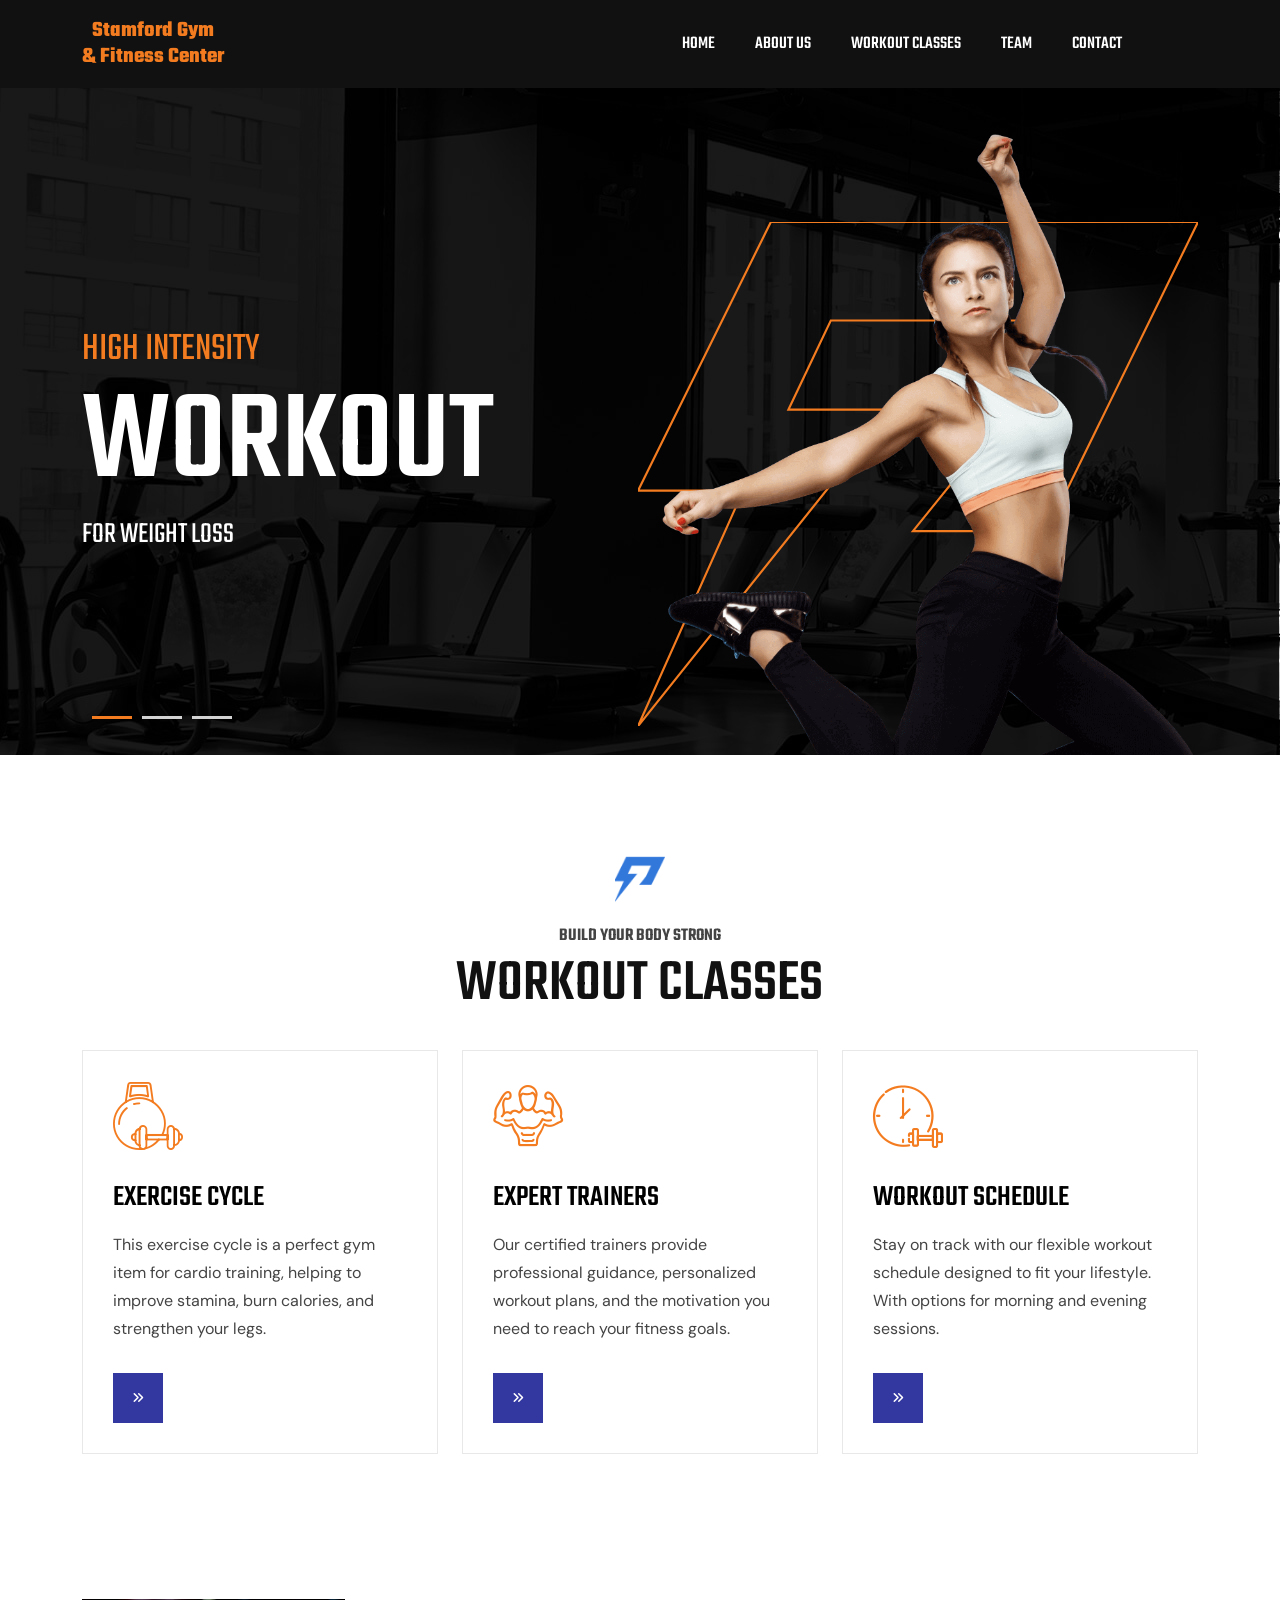
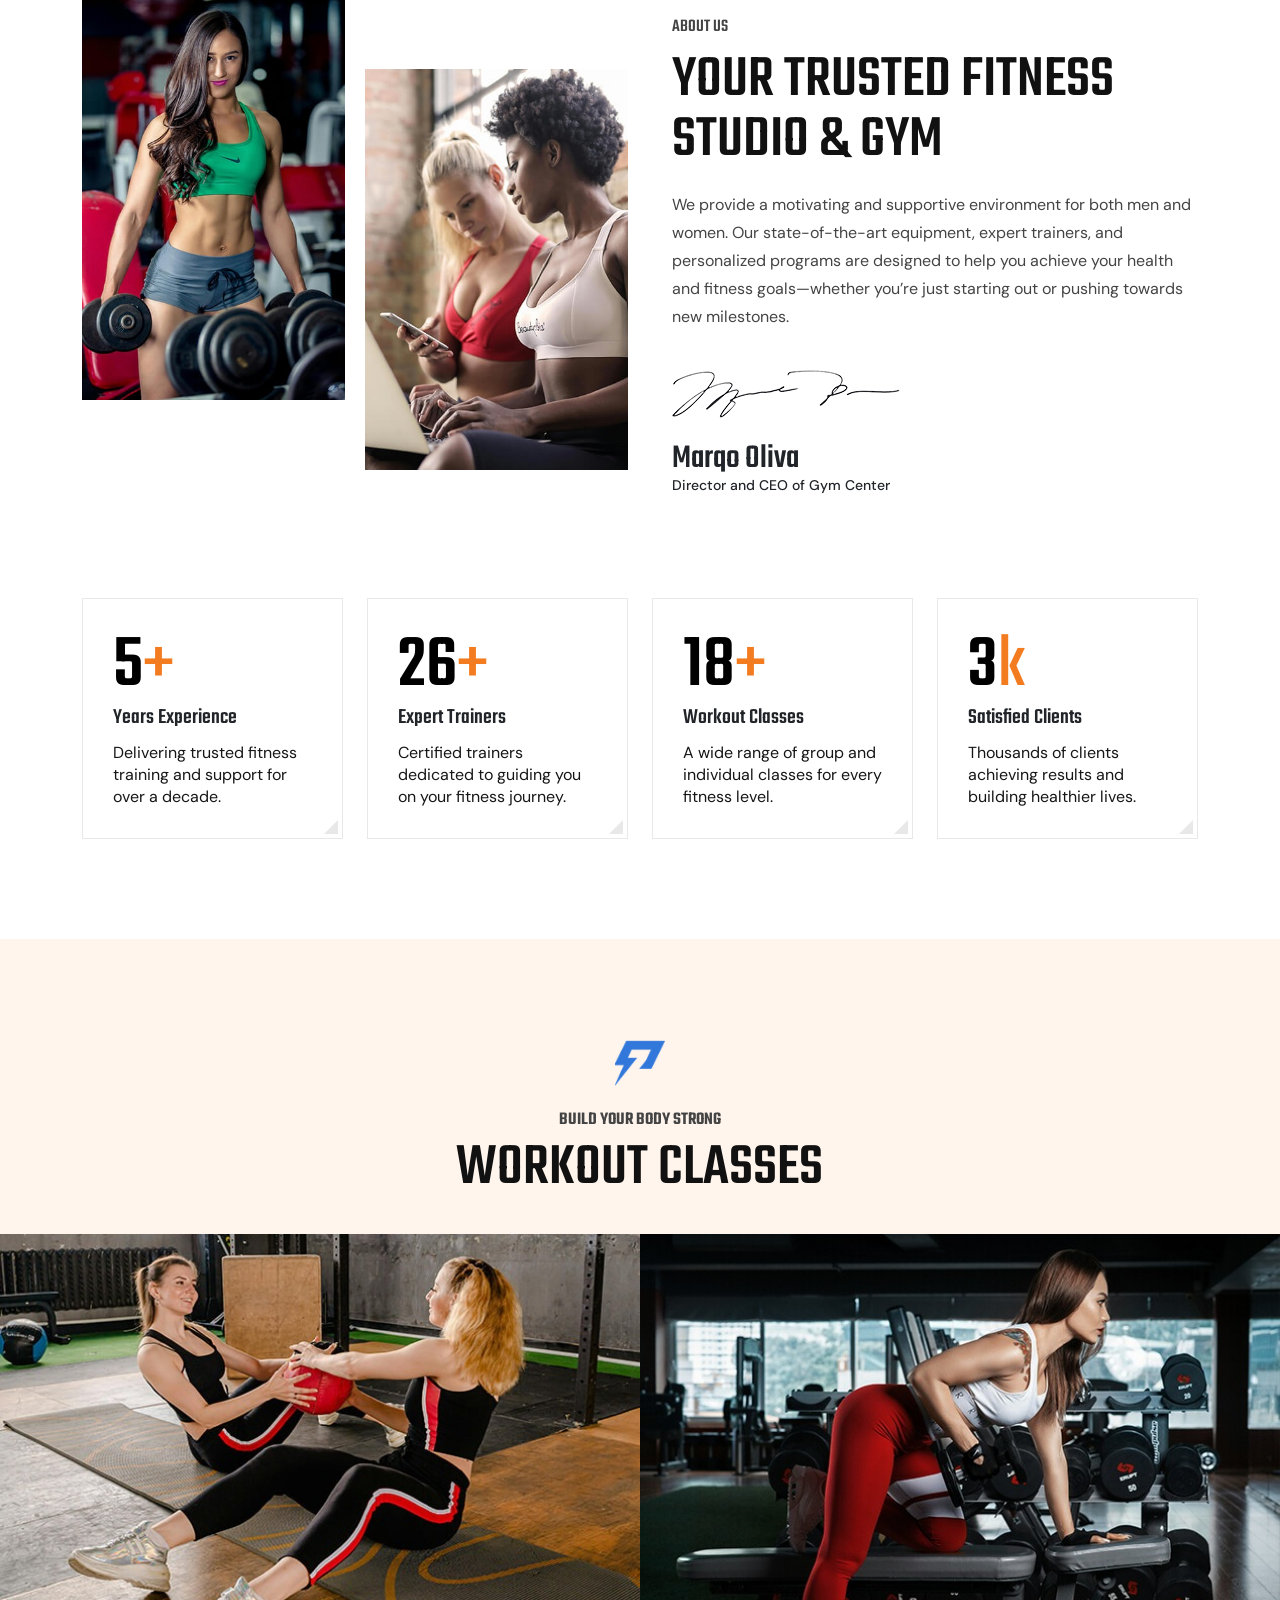
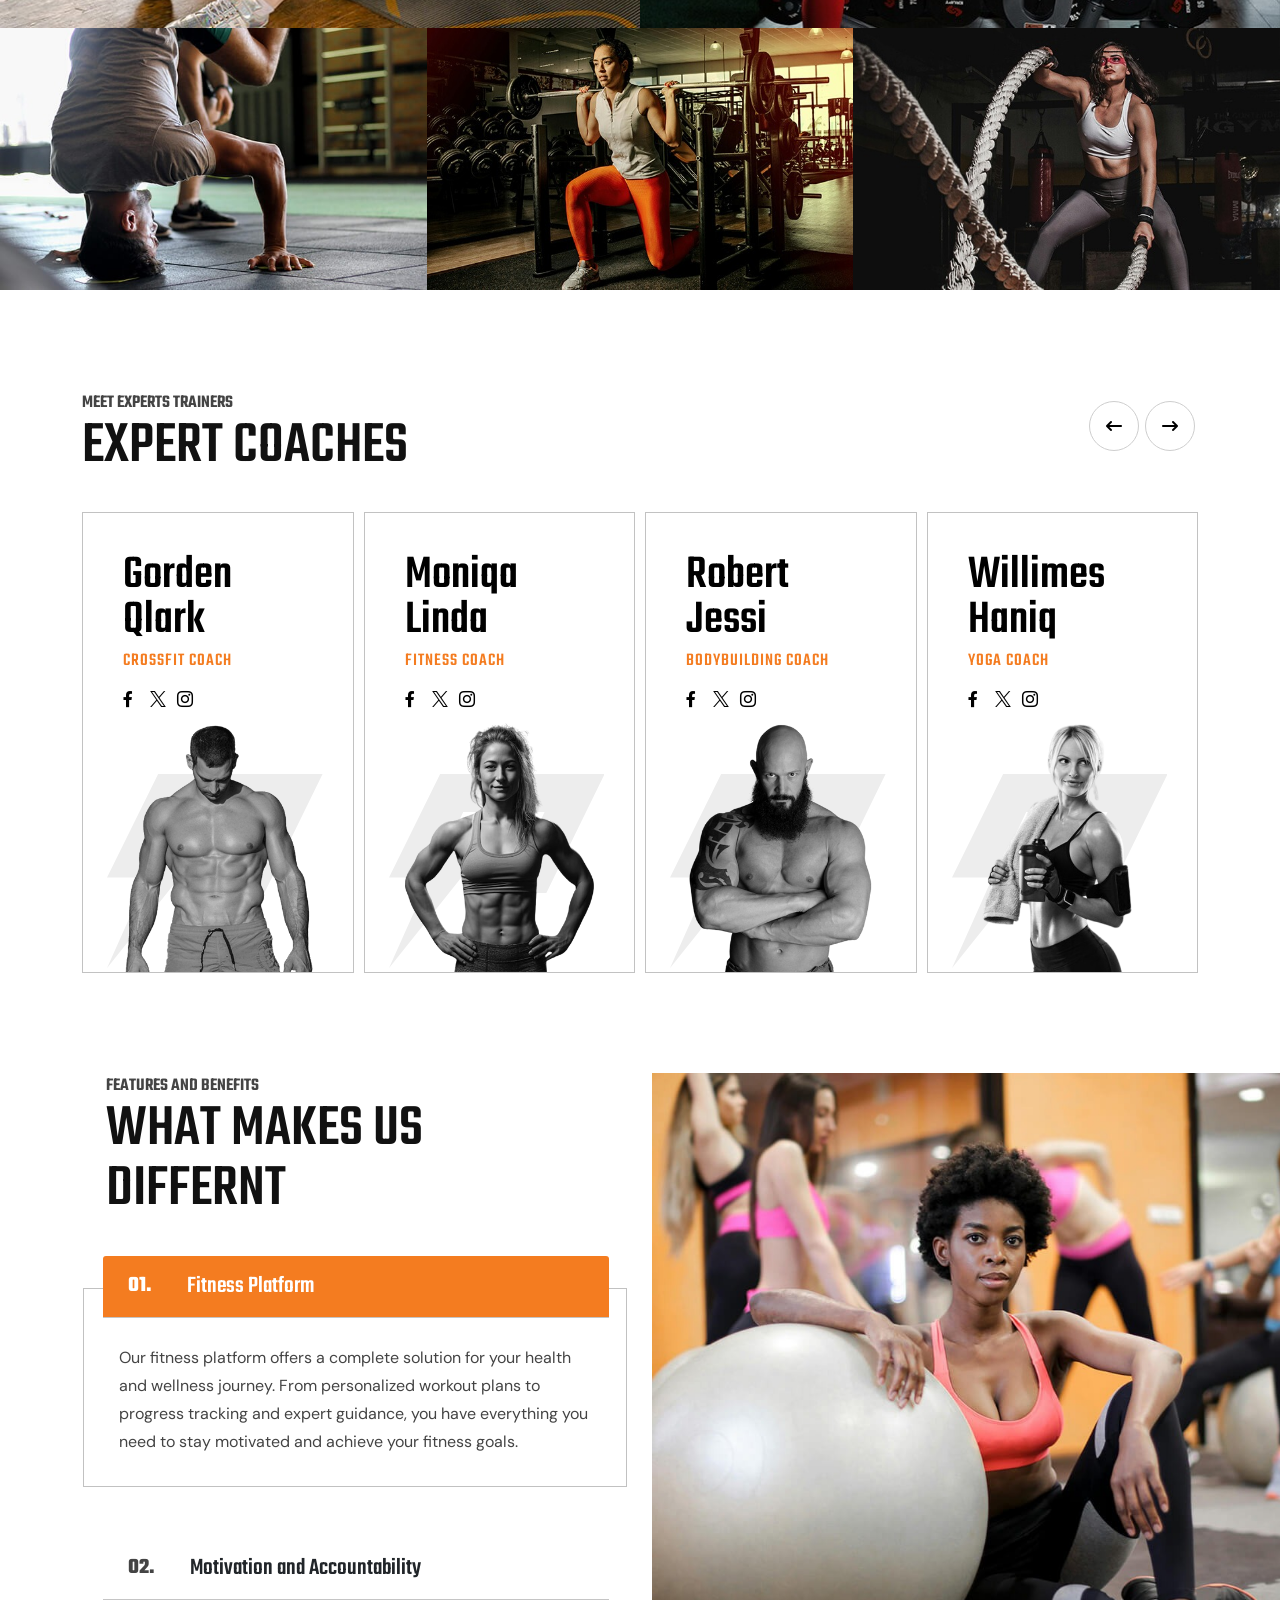
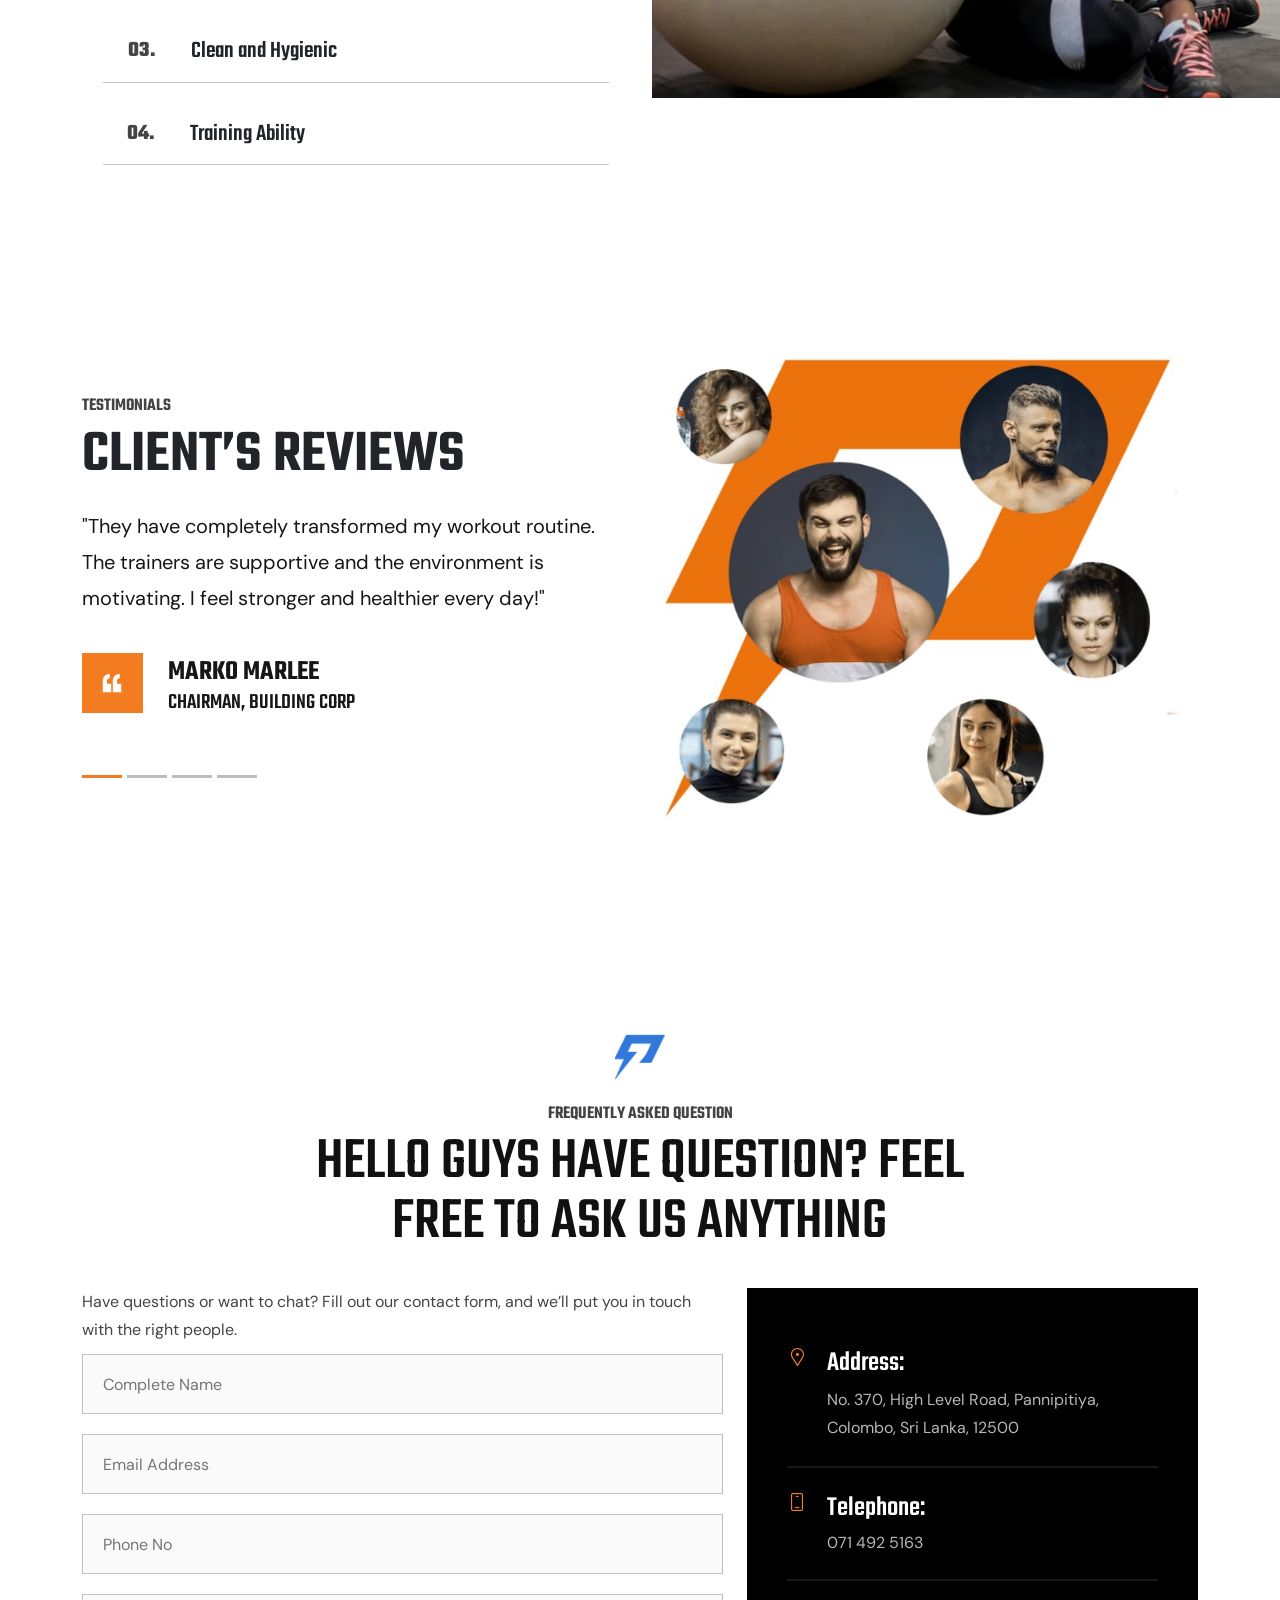
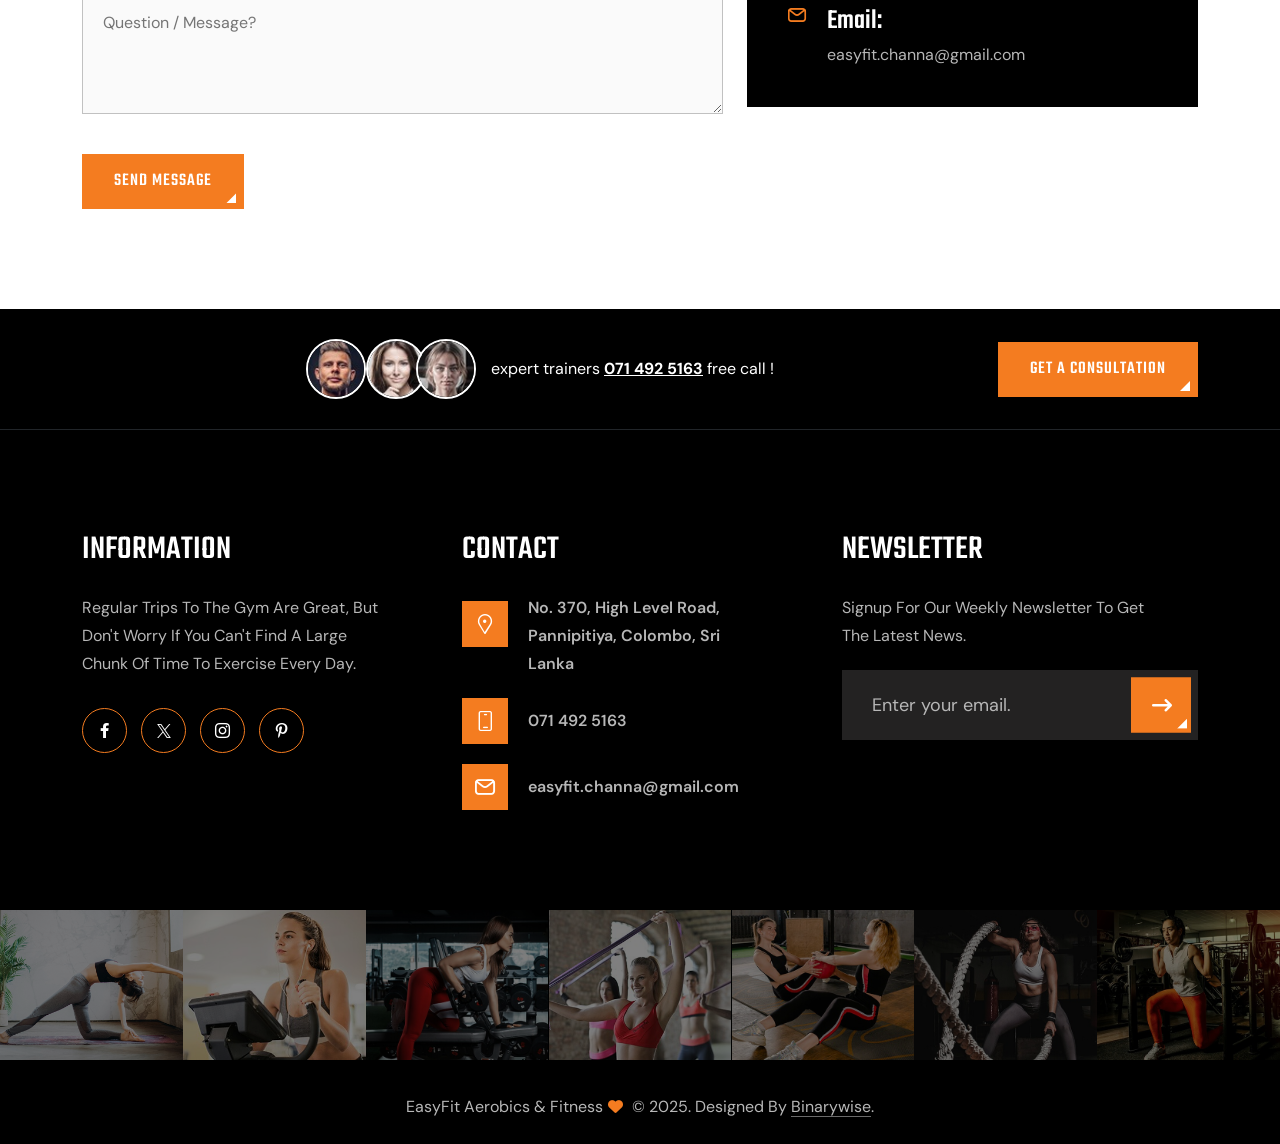
==== index.html @ e2bfaf8d "add logo text" ====
<!DOCTYPE html>
<html lang="en">

<head>

  <!-- Meta Options -->
  <meta charset="utf-8">
  <meta name="viewport" content="width=device-width, initial-scale=1.0">
 
  <!-- Title -->
   <title>Stamford Gym & Fitness Center</title>
  <!-- Bootstrap -->

  <link rel="stylesheet" type="text/css" href="assets/css/bootstrap.min.css">
 <link rel="icon" type="image/png" href="assets/images/fav.png">


  <link rel="stylesheet" href="assets/font/flaticon_mycollection.css">
  <link rel="stylesheet" type="text/css" href="assets/css/owl.carousel.min.css">
  <link rel="stylesheet" type="text/css" href="assets/css/owl.theme.default.min.css"> 
  <link rel="stylesheet" href="assets/css/jquery.fancybox.min.css">
  <link rel="stylesheet" type="text/css" href="assets/css/fontawesome.min.css">
  <link rel="stylesheet" type="text/css" href="assets/css/nice-select.css">
  <!-- Stylesheet -->
  <link rel="stylesheet" type="text/css" href="assets/css/style.css"> 
  <!-- Responsive -->
  <link rel="stylesheet" type="text/css" href="assets/css/responsive.css">
 
</head>
 
<body class="">
  <!-- Loader Start -->
   
  <div class="preloader">
    <div class="loader-wrap-heading">
      <div class="load-text"> <span>L</span> <span>o</span> <span>a</span> <span>d</span> <span>i</span> <span>n</span> <span>g</span> </div>
    </div>
  </div>
  <!-- Loader End -->

  <!-- Header Style One Start -->
   
  <!-- Sticky wrapper -->
<!-- Existing header -->
<!-- Existing header -->
<div id="stickyWrapper">
  <header class="header-style-one">
    <div class="container">
      <div class="row">
        <div class="desktop-nav">
          <div class="col-lg-12">
            <div class="d-flex-all justify-content-between">
              <div class="header-logo">
               <a href="index.html" style="text-decoration: none;">
  <div style="color: #F47C20; font-weight: bold; line-height: 1.2; font-size: 22px; text-align: center;">
    Stamford Gym <br> & Fitness Center
  </div>
</a>

              </div>
              <!-- Desktop nav -->
              <div class="nav-bar desktop-menu">
                <ul>
                  <li><a href="#">Home</a></li>
                  <li><a href="#about">About Us</a></li>
                  <li><a href="#workout-class">Workout Classes</a></li>
                  <li><a href="#team">Team</a></li>
                  <li><a href="#contact">Contact</a></li>
                </ul>
              </div>

              <!-- Mobile nav -->
              <div class="mobile-menu-icon">
                <span>&#9776;</span> <!-- hamburger icon -->
              </div>
            </div>
          </div>
        </div>
      </div>

      <!-- Mobile menu links -->
      <div class="mobile-nav-links">
        <ul>
          <li><a href="#">Home</a></li>
          <li><a href="#about">About Us</a></li>
          <li><a href="#workout-class">Workout Classes</a></li>
          <li><a href="#team">Team</a></li>
          <li><a href="#contact">Contact</a></li>
        </ul>
      </div>
    </div>
  </header>
</div>

<!-- CSS -->
<style>
  /* Hide mobile menu by default */
  .mobile-nav-links {
  max-height: 0;
  overflow: hidden;
  background: #111;
  padding: 0;
  transition: max-height 0.3s ease;
}

.mobile-nav-links.show {
  max-height: 500px; /* enough to show all links */
  padding: 10px 0;
}


  .mobile-nav-links ul {
    list-style: none;
    margin: 0;
    padding: 0;
    text-align: center;
  }

  .mobile-nav-links ul li {
    margin: 10px 0;
  }

  .mobile-nav-links ul li a {
    color: #fff;
    text-decoration: none;
    font-size: 18px;
  }

  .mobile-menu-icon {
    display: none;
    font-size: 28px;
    color: #fff;
    cursor: pointer;
  }

  /* Responsive */
  @media (max-width: 991px) {
    .desktop-menu {
      display: none; /* hide desktop menu on mobile */
    }
    .mobile-menu-icon {
      display: block;
    }
  }
</style>







  <!-- Featured Slider One Start -->
  <section class="featured-slider-one" 
         style="background: grey; background-image: url('assets/images/main\ slide.jpg');">
    <!-- Your content here -->


    <div class="containe container">
      <div class="ro f-slider-one owl-carousel">
        <div class="f-slider-layer">
           <div class="f-slider-one-data">
            <span>high intensity</span>
            <h1>workout</h1>
            <p>for weight loss</p>
           
          </div>
          <img src="assets/images/slide 2.png" alt="img" class="gym-girl">

          <svg width="261" height="235" viewBox="0 0 261 235" xmlns="http://www.w3.org/2000/svg">
              <path d="M261 0L190.483 144.088H128.135L162.104 102.062L188.333 45.885H89.8666L70.0873 87.4818H117.815L0 235L49.0181 125.219H0L61.9176 0H261Z" />
          </svg> 
        </div>  
        <div class="f-slider-layer">
           <div class="f-slider-one-data">
            <span>high intensity</span>
            <h1>workout</h1>
            <p>for weight loss</p>
            
          </div>
          <img src="assets/images/slide1.png" alt="img" class="gym-girl">
          <svg width="261" height="235" viewBox="0 0 261 235" xmlns="http://www.w3.org/2000/svg">
              <path d="M261 0L190.483 144.088H128.135L162.104 102.062L188.333 45.885H89.8666L70.0873 87.4818H117.815L0 235L49.0181 125.219H0L61.9176 0H261Z" />
          </svg> 
        </div> 
        <div class="f-slider-layer">
           <div class="f-slider-one-data">
            <span>Wellnss & relaxing</span>
            <h1>Yoga</h1>
            <p>for flourishing and good health</p>
           
            
          </div>
          <img src="assets/images/slide 3.png" alt="img" class="gym-girl">
          <svg width="261" height="235" viewBox="0 0 261 235" xmlns="http://www.w3.org/2000/svg">
              <path d="M261 0L190.483 144.088H128.135L162.104 102.062L188.333 45.885H89.8666L70.0873 87.4818H117.815L0 235L49.0181 125.219H0L61.9176 0H261Z" />
          </svg> 
        </div>  
      </div>
    </div>
  </section>
  <!-- Featured Slider One End -->

  <!-- Service Style One Start -->
  <section class="gap service-style-one">
    <div class="heading">
      <figure>
         <img src="assets/images/heading-icon.png" class="icon-blue" alt="Heading Icon">

      </figure>
      <span>Build your body strong</span>
      <h2>Workout Classes</h2>
    </div>
    <div class="container">
      <div class="row">
        <div class="col-lg-4 col-md-6" >
          <div class="service-data"> 
            <i class="flaticon-gym-equipment"></i> 
            <h3><a href="#">exercise cycle</a></h3>
            <p>This exercise cycle is a perfect gym item for cardio training, helping to improve stamina, burn calories, and strengthen your legs.</p>
            <a class="icon" href="#">
              <i class="fa-solid fa-angles-right"></i>
            </a> 
          </div>
        </div>
        <div class="col-lg-4 col-md-6" >
          <div class="service-data">
            <i class="flaticon-gym"></i>
            <h3><a href="service-detail.html">Expert Trainers</a></h3>
            <p>Our certified trainers provide professional guidance, personalized workout plans, and the motivation you need to reach your fitness goals.</p>
            <a class="icon" href="#">
              <i class="fa-solid fa-angles-right"></i>
            </a>
          </div>
        </div>
        <div class="col-lg-4 col-md-6" >
          <div class="service-data mb-0">
            <i class="flaticon-work-from-home"></i>
            <h3><a href="service-detail.html">Workout Schedule</a></h3>
          <p>Stay on track with our flexible workout schedule designed to fit your lifestyle. With options for morning and evening sessions.</p>
  
            <a class="icon" href="#">
              <i class="fa-solid fa-angles-right"></i>
            </a>
          </div>
        </div>
      </div>
    </div>
  </section>
  <!-- Service Style Two End -->

  <!-- About Style One Start -->
  <section id="about" class="gap no-top about-style-one">
  

    <div class="container">
      <div class="row">
        <div class="col-lg-6" >
          <div class="about-data-left">
            <figure>
              <img src="assets/images/about2.jpg" alt="About One">
            </figure>
            <figure>
              <img src="assets/images/about1.jpg" alt="About One">
            </figure>

          </div>
        </div>
        <div class="col-lg-6" >
          <div class="about-data-right">
            <span>About Us</span>
            <h2>Your Trusted Fitness Studio & Gym</h2>
            <div class="about-info">
              <p>
               We provide a motivating and supportive environment for both men and women. 
    Our state-of-the-art equipment, expert trainers, and personalized programs are designed to help you 
    achieve your health and fitness goals—whether you’re just starting out or pushing towards new milestones.
              </p>
              <figure>
                <img class="light-icon" src="assets/images/signature.png" alt="Signature">
                <img class="dark-icon" src="assets/images/signature-1.png" alt="Signature">
              </figure>
              <h3>Marqo Oliva</h3>
              <h4>Director and CEO of Gym Center</h4>
            </div>
          </div>
        </div>
      </div>
    </div>
  </section>
  <!-- About Style One End -->

  <!-- Counter Style One Start -->
  <section class="gap no-top counter-style-one">
    <div class="container">
      <div class="row">
       <div class="col-lg-3 col-md-6 col-sm-12">
  <div class="counter-data">
    <div class="count">
      <span class="counter">10</span>+
    </div>
    <h6>Years Experience</h6>
    <h4>Delivering trusted fitness training and support for over a decade.</h4>
  </div>
</div> 

<div class="col-lg-3 col-md-6 col-sm-12">
  <div class="counter-data">
    <div class="count">
      <span class="counter">90</span>+
    </div>
    <h6>Expert Trainers</h6>
    <h4>Certified trainers dedicated to guiding you on your fitness journey.</h4>
  </div>
</div> 

<div class="col-lg-3 col-md-6 col-sm-12">
  <div class="counter-data">
    <div class="count">
      <span class="counter">65</span>+
    </div>
    <h6>Workout Classes</h6>
    <h4>A wide range of group and individual classes for every fitness level.</h4>
  </div>
</div> 

<div class="col-lg-3 col-md-6 col-sm-12">
  <div class="counter-data">
    <div class="count">
      <span class="counter">14</span>k
    </div>
    <h6>Satisfied Clients</h6>
    <h4>Thousands of clients achieving results and building healthier lives.</h4>
  </div>
</div>

           
          </div>
        </div> 
      </div>
    </div>
  </section>
  <!-- Counter Style One End -->

  <!-- Project Style One Start -->
 <section id="workout-class" class="gap project-style-one pb-0 light-bg-color">
  

    <div class="heading">
      <figure>
          <img src="assets/images/heading-icon.png" class="icon-blue" alt="Heading Icon">
      </figure>
      <span>Build your body strong</span>
      <h2>Workout Classes</h2>
    </div> 
      <div class="row g-0">
        <div class="col-lg-6">
          <div class="project-post">
            <figure>
              <img src="assets/images/gallery1.jpg" alt="project-img-1">
            </figure>
            <div class="project-data">
                <h4>Sunday: 8pm - 11pm</h4>
                <h3><a href="class-details.html">Fitness Ball</a></h3>  
                <a class="project-icon" href="#">read more</a>
            </div>
          </div>
        </div>
        <div class="col-lg-6">
          <div class="project-post">
            <figure>
              <img src="assets/images/gallery2.jpg" alt="project-img-1">
            </figure>
            <div class="project-data">
                <h4>Monday: 8pm - 11pm</h4>
                <h3><a href="class-details.html">Bench Press</a></h3>  
                <a class="project-icon" href="#">read more</a>
            </div>
          </div>
        </div>
        <div class="col-lg-4">
          <div class="project-post">
            <figure>
              <img src="assets/images/gallery3.jpg" alt="project-img-1">
            </figure>
            <div class="project-data">
                <h4>Tuesday: 8pm - 11pm</h4>
                <h3><a href="class-details.html">Handstand Negatives</a></h3>  
                <a class="project-icon" href="#">read more</a>
            </div>
          </div>
        </div>
        <div class="col-lg-4">
          <div class="project-post">
            <figure>
              <img src="assets/images/gallery4.jpg" alt="project-img-1">
            </figure>
            <div class="project-data">
                <h4>Wednesday: 8pm - 11pm</h4>
                <h3><a href="class-details.html">Weight Lifting</a></h3>  
                <a class="project-icon" href="#">read more</a>
            </div>
          </div>
        </div>
        <div class="col-lg-4">
          <div class="project-post">
            <figure>
              <img src="assets/images/gallery5.jpg" alt="project-img-1">
            </figure>
            <div class="project-data">
                <h4>Thursday: 8pm - 11pm</h4>
                <h3><a href="class-details.html">Cross Training</a></h3>  
                <a class="project-icon" href="#">read more</a>
            </div>
          </div>
        </div>
      </div> 
  </section>
  <!-- Project Style One End -->

  <!-- Team Style One Start -->
  <section id="team" class="gap team-style-one">
    <div class="heading-style-2">
      <div class="container">
        <div class="row align-items-center">
          <div class="col-lg-6 col-md-8">
            <div class="data">
              <span>Meet Experts Trainers</span>
              <h2>Expert Coaches</h2>
            </div>
          </div> 
          <div class="col-lg-6 col-md-4">
            <div class="team-slider-nav">
              
            </div>
          </div>         
        </div>
      </div>
    </div>
    <div class="container">
      <div class="row">
        <div class="col-lg-12">
          <div class="team-slider owl-carousel">
            <div class="team-data item">
              <div class="team-info">
                <h3>Gorden Qlark</h3>
                <p>CROSSFIT COACH</p>
                <div class="team-social-media">
                  <a href="#"><i class="fa-brands fa-facebook-f"></i></a> 
                    <a href="#"><i class="flaticon-twitter"></i></a> 
                    <a href="#"><i class="flaticon-instagram"></i></a>  
                </div>
                <svg width="261" height="235" viewBox="0 0 261 235" xmlns="http://www.w3.org/2000/svg">
                  <path d="M261 0L190.483 144.088H128.135L162.104 102.062L188.333 45.885H89.8666L70.0873 87.4818H117.815L0 235L49.0181 125.219H0L61.9176 0H261Z"></path>
                </svg>
              </div>
              <div class="team-image">
                <figure>
                  <img src="assets/images/coach1.png" alt="team-3">
                </figure>
              </div> 
            </div> 
            <div class="team-data item">
              <div class="team-info">
                <h3>Moniqa Linda</h3>
                <p>FITNESS COACH</p>
                <div class="team-social-media">
                  <a href="#"><i class="fa-brands fa-facebook-f"></i></a> 
                    <a href="#"><i class="flaticon-twitter"></i></a> 
                    <a href="#"><i class="flaticon-instagram"></i></a>  
                </div>
                <svg width="261" height="235" viewBox="0 0 261 235" xmlns="http://www.w3.org/2000/svg">
                  <path d="M261 0L190.483 144.088H128.135L162.104 102.062L188.333 45.885H89.8666L70.0873 87.4818H117.815L0 235L49.0181 125.219H0L61.9176 0H261Z"></path>
                </svg>
              </div>
              <div class="team-image">
                <figure>
                  <img src="assets/images/coach2.png" alt="team-3">
                </figure>
              </div> 
            </div>
            <div class="team-data item">
              <div class="team-info">
                <h3>Robert Jessi</h3>
                <p>BODYBUILDING COACH</p>
                <div class="team-social-media">
                  <a href="#"><i class="fa-brands fa-facebook-f"></i></a> 
                    <a href="#"><i class="flaticon-twitter"></i></a> 
                    <a href="#"><i class="flaticon-instagram"></i></a>  
                </div>
                <svg width="261" height="235" viewBox="0 0 261 235" xmlns="http://www.w3.org/2000/svg">
                  <path d="M261 0L190.483 144.088H128.135L162.104 102.062L188.333 45.885H89.8666L70.0873 87.4818H117.815L0 235L49.0181 125.219H0L61.9176 0H261Z"></path>
                </svg>
              </div>
              <div class="team-image">
                <figure>
                  <img src="assets/images/coach3.png" alt="team-3">
                </figure>
              </div> 
            </div>
            <div class="team-data item">
              <div class="team-info">
                <h3>Willimes Haniq</h3>
                <p>YOGA COACH</p>
                <div class="team-social-media">
                  <a href="#"><i class="fa-brands fa-facebook-f"></i></a> 
                    <a href="#"><i class="flaticon-twitter"></i></a> 
                    <a href="#"><i class="flaticon-instagram"></i></a>  
                </div>
                <svg width="261" height="235" viewBox="0 0 261 235" xmlns="http://www.w3.org/2000/svg">
                  <path d="M261 0L190.483 144.088H128.135L162.104 102.062L188.333 45.885H89.8666L70.0873 87.4818H117.815L0 235L49.0181 125.219H0L61.9176 0H261Z"></path>
                </svg>
              </div>
              <div class="team-image">
                <figure>
                  <img src="assets/images/coach4.png" alt="team-3">
                </figure>
              </div> 
            </div> 
          </div>
        </div>
      </div>
    </div>
  </section>
  <!-- Team Style One End -->

  <!-- Core Features Start -->
  <section class="core-features">
    <div class="container">
      <div class="row">
        <div class="col-lg-6" >
          <div class="space">
            <div class="heading-style-2">
              <div class="container">
                <div class="row">
                  <div class="col-lg-12">
                    <div class="data">
                      <span>Features and Benefits</span>
                      <h2>What Makes Us Differnt</h2>
                    </div>
                  </div>         
                </div>
              </div>
            </div>
            <div class="accordion" id="accordionExample">
              <div class="accordion-item">
                <h2 class="accordion-header" id="headingOne">
                  <button class="accordion-button" type="button" data-bs-toggle="collapse" data-bs-target="#collapseOne" aria-expanded="true" aria-controls="collapseOne">
                    <span class="num">01.</span> Fitness Platform
                  </button>
                </h2>
                <div id="collapseOne" class="accordion-collapse collapse show" aria-labelledby="headingOne" data-bs-parent="#accordionExample">
                  <div class="accordion-body">
                    <p>Our fitness platform offers a complete solution for your health and wellness journey. 
From personalized workout plans to progress tracking and expert guidance, you have everything you need 
to stay motivated and achieve your fitness goals.</p>
                  </div>
                </div>
              </div>
              <div class="accordion-item">
                <h2 class="accordion-header" id="headingTwo">
                  <button class="accordion-button collapsed" type="button" data-bs-toggle="collapse" data-bs-target="#collapseTwo" aria-expanded="false" aria-controls="collapseTwo">
                    <span class="num">02.</span> Motivation and Accountability
                  </button>
                </h2>
                <div id="collapseTwo" class="accordion-collapse collapse" aria-labelledby="headingTwo" data-bs-parent="#accordionExample">
                  <div class="accordion-body">
                 <p>We provide the support and encouragement you need to stay consistent with your workouts. 
Our trainers and community help keep you motivated, accountable, and on track to achieve your fitness goals.</p>
                  </div>
                </div>
              </div>
              <div class="accordion-item">
                <h2 class="accordion-header" id="headingThree">
                  <button class="accordion-button collapsed" type="button" data-bs-toggle="collapse" data-bs-target="#collapseThree" aria-expanded="false" aria-controls="collapseThree">
                    <span class="num">03.</span> Clean and Hygienic
                  </button>
                </h2>
                <div id="collapseThree" class="accordion-collapse collapse" aria-labelledby="headingThree" data-bs-parent="#accordionExample">
                  <div class="accordion-body">
                   <p>Our gym maintains the highest standards of cleanliness and hygiene, ensuring a safe and comfortable environment 
for all members. Equipment and facilities are regularly sanitized to help you focus on your workouts worry-free.</p>

                  </div>
                </div>
              </div>
              <div class="accordion-item">
                <h2 class="accordion-header" id="headingFour">
                  <button class="accordion-button collapsed" type="button" data-bs-toggle="collapse" data-bs-target="#collapseFour" aria-expanded="false" aria-controls="collapseFour">
                    <span class="num">04.</span> Training Ability
                  </button>
                </h2>
                <div id="collapseFour" class="accordion-collapse collapse" aria-labelledby="headingThree" data-bs-parent="#accordionExample">
                  <div class="accordion-body">
                  <p>Our trainers are highly skilled and experienced, able to adapt workouts to your individual needs. 
They ensure you perform exercises correctly and safely while maximizing your results.</p>

                  </div>
                </div>
              </div>
            </div>
          </div>
        </div>
        <div class="col-lg-6" >
          <div class="shape">
            <div class="video">
              <figure>
                <img src="assets/images/video.jpg" alt="Core Feature Img">
              </figure>
              <!--<a class="video-play-btn" data-fancybox="" href="https://www.youtube.com/watch?v=uemObN8_dcw">
                <svg xmlns="http://www.w3.org/2000/svg" xmlns:xlink="http://www.w3.org/1999/xlink" width="35" height="56" viewBox="0 0 35 56"> <defs> <clipPath id="clip-video_arrow"> <rect width="35" height="56"/> </clipPath> </defs> <g id="video_arrow" data-name="video arrow" clip-path="url(#clip-video_arrow)"> <path id="Shape_1" data-name="Shape 1" d="M1362,5000.8,1327,4972V5027Z" transform="translate(-1326.998 -4971.996)" fill="rgba(0,0,0,0)"/> <path id="Shape_1_-_Outline" data-name="Shape 1 - Outline" d="M1333,5015.017l19.29-14.437L1333,4984.7v30.313M1327,5027V4972l35,28.807Z" transform="translate(-1326.998 -4971.996)"/> </g> </svg>
              </a>-->
            </div>
          </div>
        </div>
      </div>
    </div>
  </section>
  <!-- Core Features End -->


  <!-- Client Style One Start -->
  <!--<div class="gap client-style-one">
    <div class="container">
      <div class="row">
        <div class="col-lg-12">
          <div class="client-slider owl-carousel">
            <img class="w-auto m-auto" src="https://via.placeholder.com/154x94" alt="client-1">
            <img class="w-auto m-auto" src="https://via.placeholder.com/154x94" alt="client-2">
            <img class="w-auto m-auto" src="https://via.placeholder.com/154x94" alt="client-3">
            <img class="w-auto m-auto" src="https://via.placeholder.com/154x94" alt="client-4">
            <img class="w-auto m-auto" src="https://via.placeholder.com/154x94" alt="client-5">
            <img class="w-auto m-auto" src="https://via.placeholder.com/154x94" alt="client-1">
            <img class="w-auto m-auto" src="https://via.placeholder.com/154x94" alt="client-2">
          </div>
        </div>
      </div>
    </div>
  </div>-->
  <!-- Client Style One End -->
   <br><br><br>

  <!-- Renovation Start -->
  <!--<section class="gap renovation">
  <video poster="https://sb.vox1.net/video/poligonBG.jpg" playsinline autoplay muted loop>
    <source src="https://sb.vox1.net/video/poligons.mp4" type="video/mp4">
  </video>
  <div class="jumbotron">
    <h1>gym on</h1>
   </div>  
   <div class="reno-data">
      <h2>Be Strong, Be Fit and Be Healthy With Us</h2>
      <p>Next 6 week session begins <span>Monday April 29th.</span></p>
      <a class="theme-btn" href="#contact">Join Us Group Training</a>
    </div>
  </section>-->
  <!-- Renovation End -->

  <!-- Client Review Style One Start -->
  <section class="gap client-review-style-one">
    <div class="container">
      <div class="row align-items-center">
        <div class="col-lg-6" >
            <div class="head-review">
              <span>Testimonials</span>
              <h3>Client’s Reviews</h3>
            </div>
          <div class="client-review-slider owl-carousel">
            <div class="slider-data">
               <p>"They have completely transformed my workout routine. The trainers are supportive and the environment is motivating. I feel stronger and healthier every day!"</p>
              <div class="bio d-flex-all justify-content-start w-100">
                <div class="icon d-flex-all">
                  <svg xmlns="http://www.w3.org/2000/svg" xmlns:xlink="http://www.w3.org/1999/xlink" width="26" height="26" viewBox="0 0 26 26"> <defs> <clipPath id="clip-Inverted"> <rect width="26" height="26"/> </clipPath> </defs> <g id="Inverted_" data-name="Inverted commas flaky" clip-path="url(#clip-Inverted)"> <path id="Path_3444" data-name="Path 3" d="M.032,24.036V14.478l-.032,0V8.991C.4.4,9.086,0,9.086,0V5.961c-3.535,0-3.555,3.03-3.555,3.03v4.045h5.5v11ZM0,8.991Z" transform="translate(14 0.964)"/> <path id="Path_weee4" data-name="Path 4" d="M.032,24.036V14.478l-.032,0V8.991C.4.4,9.086,0,9.086,0V5.961c-3.535,0-3.555,3.03-3.555,3.03v4.045h5.5v11ZM0,8.991Z" transform="translate(0.969 0.964)"/> </g> </svg>
                </div>
                <div class="details w-100">
                  <h3>Marko Marlee</h3>
                  <p>Chairman, Building Corp</p>
                </div>
              </div>
            </div>
            <div class="slider-data">
               <p>"They have completely transformed my workout routine. The trainers are supportive and the environment is motivating. I feel stronger and healthier every day!"</p>
              <div class="bio d-flex-all justify-content-start w-100">
                <div class="icon d-flex-all">
                  <svg xmlns="http://www.w3.org/2000/svg" xmlns:xlink="http://www.w3.org/1999/xlink" width="26" height="26" viewBox="0 0 26 26"> <defs> <clipPath id="clip-Inverted_comma"> <rect width="26" height="26"/> </clipPath> </defs> <g id="Inver" data-name="Inverted commas flaky" clip-path="url(#clip-Inverted_comma)"> <path id="Path_332" data-name="Path 3" d="M.032,24.036V14.478l-.032,0V8.991C.4.4,9.086,0,9.086,0V5.961c-3.535,0-3.555,3.03-3.555,3.03v4.045h5.5v11ZM0,8.991Z" transform="translate(14 0.964)"/> <path id="Path_3344" data-name="Path 4" d="M.032,24.036V14.478l-.032,0V8.991C.4.4,9.086,0,9.086,0V5.961c-3.535,0-3.555,3.03-3.555,3.03v4.045h5.5v11ZM0,8.991Z" transform="translate(0.969 0.964)"/> </g> </svg>
                </div>
                <div class="details w-100">
                  <h3>Christopher</h3>
                  <p>Social Worker</p>
                </div>
              </div>
            </div>
            <div class="slider-data">
              <p>"They have completely transformed my workout routine. The trainers are supportive and the environment is motivating. I feel stronger and healthier every day!"</p>
              <div class="bio d-flex-all justify-content-start w-100">
                <div class="icon d-flex-all">
                  <svg xmlns="http://www.w3.org/2000/svg" xmlns:xlink="http://www.w3.org/1999/xlink" width="26" height="26" viewBox="0 0 26 26"> <defs> <clipPath id="clip-Inve"> <rect width="26" height="26"/> </clipPath> </defs> <g id="Inverted_co" data-name="Inverted commas flaky" clip-path="url(#clip-Inve)"> <path id="Path_35555" data-name="Path 3" d="M.032,24.036V14.478l-.032,0V8.991C.4.4,9.086,0,9.086,0V5.961c-3.535,0-3.555,3.03-3.555,3.03v4.045h5.5v11ZM0,8.991Z" transform="translate(14 0.964)"/> <path id="Path_4545454" data-name="Path 4" d="M.032,24.036V14.478l-.032,0V8.991C.4.4,9.086,0,9.086,0V5.961c-3.535,0-3.555,3.03-3.555,3.03v4.045h5.5v11ZM0,8.991Z" transform="translate(0.969 0.964)"/> </g> </svg>
                </div>
                <div class="details w-100">
                  <h3>Donald Paul</h3>
                  <p>Fitness Trainer</p>
                </div>
              </div>
            </div>
            <div class="slider-data">
              <p>"They have completely transformed my workout routine. The trainers are supportive and the environment is motivating. I feel stronger and healthier every day!"</p>
              <div class="bio d-flex-all justify-content-start w-100">
                <div class="icon d-flex-all">
                  <svg xmlns="http://www.w3.org/2000/svg" xmlns:xlink="http://www.w3.org/1999/xlink" width="26" height="26" viewBox="0 0 26 26"> <defs> <clipPath id="clip-Inverted_coadsadad"> <rect width="26" height="26"/> </clipPath> </defs> <g id="Inverte" data-name="Inverted commas flaky" clip-path="url(#clip-Inverted_coadsadad)"> <path id="Path_3fewrrw" data-name="Path 3" d="M.032,24.036V14.478l-.032,0V8.991C.4.4,9.086,0,9.086,0V5.961c-3.535,0-3.555,3.03-3.555,3.03v4.045h5.5v11ZM0,8.991Z" transform="translate(14 0.964)"/> <path id="Path_werwer4" data-name="Path 4" d="M.032,24.036V14.478l-.032,0V8.991C.4.4,9.086,0,9.086,0V5.961c-3.535,0-3.555,3.03-3.555,3.03v4.045h5.5v11ZM0,8.991Z" transform="translate(0.969 0.964)"/> </g> </svg>
                </div>
                <div class="details w-100">
                  <h3>Kevin Samuel</h3>
                  <p>Creative Head</p>
                </div>
              </div>
            </div>
          </div>
        </div>
        <div class="col-lg-6" >
          <figure>
            <img src="assets/images/testi1.jpg" alt="Client Images">
          </figure>
        </div>
      </div>
    </div>
  </section>
  <!-- Client Review Style One End -->

  <!-- Blog Style One Start -->
  <!--<section class="gap no-top blog-style-one">
    <div class="heading">
      <figure>
        <img src="assets/images/heading-icon.png" alt="heading-icon">
      </figure>
      <span>Let us Help Guide</span>
      <h2>Recent Articles</h2>
    </div>
    <div class="container">
      <div class="row">
        <div class="col-lg-4 col-md-6 col-sm-12">
          <div class="blog-post">
            <div class="blog-image">
              <figure>
                <img src="https://via.placeholder.com/413x269" alt="blog-img-1">
              </figure>
              <a href="blog-detail.html">
                <i class="fa-solid fa-angles-right"></i>
              </a>
            </div>
            <div class="blog-data">
              <span class="blog-date">January 9, 2025</span>
              <h2>
                <a href="blog-detail.html">10 tips how to prepare meals fast and easy weight loss</a>
              </h2>
              <div class="blog-author d-flex-all justify-content-start">
                <div class="author-img">
                  <figure>
                    <img src="https://via.placeholder.com/60x60" alt="Blog Author Img">
                  </figure>
                </div>
                <div class="details">
                  <h3> <span>by</span> Jakki James</h3>
                </div>
              </div>
            </div>
          </div>
        </div>
        <div class="col-lg-4 col-md-6 col-sm-12" >
          <div class="blog-post">
            <div class="blog-image">
              <figure>
                <img src="https://via.placeholder.com/413x269" alt="blog-img-2">
              </figure>
              <a href="blog-detail.html">
                <i class="fa-solid fa-angles-right"></i>
              </a>
            </div>
            <div class="blog-data">
              <span class="blog-date">January 9, 2025</span>
              <h2>
                <a href="blog-detail.html">Interval training, and focusing on compound exercises.</a>
              </h2>
              <div class="blog-author d-flex-all justify-content-start">
                <div class="author-img">
                  <figure>
                    <img src="https://via.placeholder.com/60x60" alt="Blog Author Img">
                  </figure>
                </div>
                <div class="details">
                  <h3> <span>by</span> Jakki James</h3>
                </div>
              </div>
            </div>
          </div>
        </div>
        <div class="col-lg-4 col-md-6 col-sm-12" >
          <div class="blog-post">
            <div class="blog-image">
              <figure>
                <img src="https://via.placeholder.com/413x269" alt="blog-img-3">
              </figure>
              <a href="blog-detail.html">
                <i class="fa-solid fa-angles-right"></i>
              </a>
            </div>
            <div class="blog-data">
              <span class="blog-date">January 9, 2025</span>
              <h2>
                <a href="blog-detail.html">How to Keep Your Body Healthy Over the Festive Season</a>
              </h2>
              <div class="blog-author d-flex-all justify-content-start">
                <div class="author-img">
                  <figure>
                    <img src="https://via.placeholder.com/60x60" alt="Blog Author Img 1">
                  </figure>
                </div>
                <div class="details">
                  <h3> <span>by</span> Jakki James</h3>
                </div>
              </div>
            </div>
          </div>
        </div>
      </div>
      <div class="common-btn">
        <a href="our-blog-1.html" class="theme-btn">View All Posts</a>
      </div>
    </div>
  </section>-->
  <!-- Blog Style One End -->

   <section  id="contact" class="gap contact-form-2">
    <div class="heading">
      <figure>
         <img src="assets/images/heading-icon.png" class="icon-blue" alt="Heading Icon">
      </figure>
      <span>Frequently asked question</span>
      <h2>Hello Guys Have Question? FEEL FREE TO ASK US ANYTHING</h2>
    </div>
    <div class="container">
      <div class="row">
        <div class="col-lg-7" >
          <div class="data">
           <p>Have questions or want to chat? Fill out our contact form, and we’ll put you in touch with the right people.</p>
            <form class="content-form" id="contact-form" method="post">
               <div class="row g-0">
                <input type="text" name="Complete Name" placeholder="Complete Name" required="">
               </div>
              <div class="row g-0">
                <input type="email" name="Email Address" placeholder="Email Address" required="">
              </div>
              <div class="row g-0">
                <input type="number" name="Phone No" placeholder="Phone No" required="">
              </div>
              <div class="row g-0">
                <textarea placeholder="Question / Message?"></textarea>
              </div>
              <button type="submit" class="theme-btn">Send Message </button>
            </form>
          </div>
        </div>
        <div class="col-lg-5" >
          <div class="info">
            <ul class="contact">
              <li>
                <i class="flaticon-maps"></i>
                <div>
                  <h3>Address:</h3>
                  <p>No. 370, High Level Road, Pannipitiya, Colombo, Sri Lanka, 12500</p>
                </div>
              </li>
              <li>
                <i class="flaticon-iphone"></i>
                <div>
                  <h3>Telephone:</h3>
                  <a href="callto:(+380)503184707">071 492 5163</a>
                  <!--<a href="callto:(+380)503184707"> (+182) 50 318 47 07</a>-->
                </div>
              </li>
              <li class="pb-0">
                <i class="flaticon-mail"></i>
                <div>
                  <h3>Email:</h3>
                  <a href="mailto:username@domain.com">easyfit.channa@gmail.com</a>
                  
                </div>
              </li>
            </ul> 
          </div>
        </div>
      </div>
    </div>
  </section>
   <!-- Contact Map Start -->
  
  <!-- Contact Map End -->
  <!-- Contact Form 2 End -->

  <!-- Footer Style One Start -->
  <footer class="footer-style-one" style="background-image: url(https://via.placeholder.com/1920x732);">
    <div class="footer-p-1">
      <div class="container">
        <div class="row">
          <div class="footer-first">
            <div class="footer-logo">
              <a href="index.html">
                  
              </a>
            </div>
            <div class="contact-info d-flex-all">
              <div class="images d-flex-all justify-content-start">
                <figure>
                  <img src="assets/images/contact1.jpg" alt="Contact Images">
                </figure>
                <figure>
                  <img src="assets/images/contact2.jpg" alt="Contact Images">
                </figure>
                <figure>
                  <img src="assets/images/contact3.jpg" alt="Contact Images">
                </figure>
              </div>
              <p>expert trainers <span>071 492 5163</span> free call !</p>
            </div>
            <a href="#contact" class="theme-btn">Get a Consultation </a>
          </div>
        </div>
      </div>
    </div>
    <div class="footer-p-2">
      <div class="container">
        <div class="row">
          <div class="col-lg-4 col-md-6 col-sm-12">
            <div class="footer-col">
              <h3>Information</h3>
              <p>Regular trips to the gym are great, but don't worry if you can't find a large chunk of time to exercise every day.</p>
              <ul class="social-media">
                <li><a href="https://www.facebook.com/EasyFitAerobicsandFitness/"><i class="fa-brands fa-facebook-f"></i></a></li>
                <li><a href="#"><i class="flaticon-twitter"></i></a></li>
                <li><a href="#"><i class="flaticon-instagram"></i></a></li>
                <li><a href="#"><i class="flaticon-pinterest"></i></a></li>
              </ul>
            </div>
          </div>
          <div class="col-lg-4 col-md-6 col-sm-12">
            <div class="footer-col">
              <h3>Contact</h3>
              <ul>
                <li>
                   <i class="flaticon-maps"></i>
                  <p>No. 370, High Level Road, Pannipitiya, Colombo, Sri Lanka</p>
                </li>
                <li>
                   <i class="flaticon-iphone"></i>
                  <p><a href="callto:(+380)503184707">071 492 5163</a></p>
                </li>
                <li>
                  <i class="flaticon-mail"></i>
                  <p><a href="mailto:username@domain.com">easyfit.channa@gmail.com</a></p>
                </li>
              </ul>
            </div>
          </div>
          <div class="col-lg-4 col-md-6 col-sm-12">
            <div class="footer-col">
              <h3>Newsletter</h3>
              <p>Signup for our weekly newsletter to get the latest news.</p>
              <form>
                <input type="email" name="email" placeholder="Enter your email.">
                <button>
                  <i class="fa-solid fa-arrow-up-long"></i>
                </button>
              </form>
            </div>
          </div>
        </div>
      </div>
    </div>
    <ul class="image-gallery">
      <li>
          <a href="#" data-fancybox="gallery">
              <i class="flaticon-instagram"></i>
          </a>
          <figure><img alt="girl" src="assets/images/image1.jpg"></figure>
      </li>
      <li>
          <a href="#" data-fancybox="gallery">
              <i class="flaticon-instagram"></i>
          </a>
          <figure><img alt="girl" src="assets/images/image2.jpg"></figure>
      </li>
      <li>
          <a href="#" data-fancybox="gallery">
              <i class="flaticon-instagram"></i>
          </a>
          <figure><img alt="girl" src="assets/images/image3.jpg"></figure>
      </li>
      <li>
          <a href="#" data-fancybox="gallery">
              <i class="flaticon-instagram"></i>
          </a>
          <figure><img alt="girl" src="assets/images/image4.jpg"></figure>
      </li>
      <li>
          <a href="#" data-fancybox="gallery">
              <i class="flaticon-instagram"></i>
          </a>
          <figure><img alt="girl" src="assets/images/image5.jpg"></figure>
      </li>
      <li>
          <a href="#" data-fancybox="gallery">
              <i class="flaticon-instagram"></i>
          </a>
          <figure><img alt="girl" src="assets/images/image6.jpg"></figure>
      </li>
      <li>
          <a href="#" data-fancybox="gallery">
              <i class="flaticon-instagram"></i>
          </a>
          <figure><img alt="girl" src="assets/images/image7.jpg"></figure>
      </li> 
    </ul>
    <div class="footer-p-3 rights">
      <div class="container">
        <div class="row">
          <div class="footer-col">
          <p>
  EasyFit Aerobics & Fitness<i class="fa-solid fa-heart"></i> © 2025. Designed by <a href="https://binarywise.io/">Binarywise</a>.
</p>

          </div>
        </div>
      </div>
    </div>
  </footer>
  <!-- Footer Style One End -->
 
  <div id="scroll-percentage"><span id="scroll-percentage-value"></span></div> 
  <div class="modal fade popups conslt-popup" id="exampleModal" tabindex="-1" aria-hidden="true">
      <div class="modal-dialog modal-dialog-centered">
        <div class="modal-content">
          <div class="modal-header">
            <button type="button" class="btn-close" data-bs-dismiss="modal" aria-label="Close"></button>
          </div>
          <div class="modal-body">
            <img src="https://via.placeholder.com/420x591" alt="img">
            <div class="contact-form-one popup">
              <div class="c-form-2">
                <h3>Start Consulting</h3>
                <div class="parallax" style="background-image: url(assets/images/pattren.png);"></div>
                <form>
                  <div class="row g-0">
                    <input type="text" class="form-control" id="exampleInputText1"  placeholder="Complete Name">
                  </div>
                  <div class="row g-0">
                    <input type="email" class="form-control" id="exampleInputEmail1"  placeholder="Email Address">
                  </div>
                  <div class="row g-0">
                    <input type="number" class="form-control" id="exampleInputPassword1" placeholder="Phone No">
                  </div>
                  <div class="row g-0">
                    <select id="inputState-21" class="form-control">
                      <option selected>Subject</option>
                      <option>Subject 1</option>
                      <option>Subject 2</option>
                      <option>Subject 3</option>
                    </select>
                  </div>
                  <div class="row g-0">
                    <textarea placeholder="Question / Message?"></textarea>
                  </div>
                  <button type="submit" class="theme-btn">Submit Now</button>
                </form>
              </div>
            </div>
          </div>
        </div>
      </div>
    </div>

  <!-- Jquery -->

  <script src="assets/js/jquery.min.js"></script>


  <!-- Waypoint -->

  <script src="assets/js/jquery.waypoints.min.js"></script>


  <!-- Counter -->

  <script src="assets/js/jquery.counterup.min.js"></script>

  <!-- Bootstrap Js -->

  <script src="assets/js/bootstrap.min.js"></script>

  <!-- Fancybox Js -->

  <script src="assets/js/jquery.fancybox.min.js"></script>

  <!-- Nice Select Js -->

  <script src="assets/js/jquery.nice-select.js"></script> 

  <!-- Owl Carousal Js -->

  <script src="assets/js/owl.carousel.min.js"></script>

  <!-- Custom Js -->

  <script src="assets/js/custom.js"></script>
 <script>
document.addEventListener('DOMContentLoaded', () => {
  const header = document.querySelector('.header-style-one');
  const menuIcon = document.querySelector('.mobile-menu-icon');
  const mobileNav = document.querySelector('.mobile-nav-links');
  const mobileLinks = document.querySelectorAll('.mobile-nav-links ul li a');

  // Sticky header
  window.addEventListener('scroll', function() {
    if (window.scrollY > 50) {
      header.classList.add('sticky');
    } else {
      header.classList.remove('sticky');
    }
  });

  // Toggle mobile menu open/close
  menuIcon.addEventListener('click', () => {
    mobileNav.classList.toggle('show');
  });

  // Close menu when clicking a link
  mobileLinks.forEach(link => {
    link.addEventListener('click', () => {
      mobileNav.classList.remove('show');
    });
  });
});
</script>






</script>





</body>

</html>
---- assets/font/flaticon_mycollection.css ----
/*!
*    ______ _       _   _
*    |  ____| |     | | (_)
*    | |__  | | __ _| |_ _  ___ ___  _ __
*    |  __| | |/ _` | __| |/ __/ _ \| '_ \
*    | |    | | (_| | |_| | (_| (_) | | | |
*    |_|    |_|\__,_|\__|_|\___\___/|_| |_|
*
*         https://www.flaticon.com
*/

@font-face {
    font-family: "flaticon_mycollection";
    src: url("./flaticon_mycollection.woff2?005557657d1f638a1408773684aeb1a9") format("woff2"),
url("./flaticon_mycollection.woff?005557657d1f638a1408773684aeb1a9") format("woff"),
url("./flaticon_mycollection.eot?005557657d1f638a1408773684aeb1a9#iefix") format("embedded-opentype"),
url("./flaticon_mycollection.ttf?005557657d1f638a1408773684aeb1a9") format("truetype"),
url("./flaticon_mycollection.svg?005557657d1f638a1408773684aeb1a9#flaticon_mycollection") format("svg")
}

i[class^="flaticon-"]:before, i[class*=" flaticon-"]:before {
    font-family: flaticon_mycollection !important;
    font-style: normal;
    font-weight: normal !important;
    font-variant: normal;
    text-transform: none;
    line-height: 1;
    -webkit-font-smoothing: antialiased;
    -moz-osx-font-smoothing: grayscale;
}

.flaticon-location:before {
    content: "\f101";
}
.flaticon-search:before {
    content: "\f102";
}
.flaticon-facebook:before {
    content: "\f103";
}
.flaticon-twitter:before {
    content: "\f104";
}
.flaticon-instagram:before {
    content: "\f105";
}
.flaticon-paper-plane:before {
    content: "\f106";
}
.flaticon-mail:before {
    content: "\f107";
}
.flaticon-basket:before {
    content: "\f108";
}
.flaticon-checked-data:before {
    content: "\f109";
}
.flaticon-calendar:before {
    content: "\f10a";
}
.flaticon-comment:before {
    content: "\f10b";
}
.flaticon-right-arrow:before {
    content: "\f10c";
}
.flaticon-pinterest:before {
    content: "\f10d";
}
.flaticon-maps:before {
    content: "\f10e";
}
.flaticon-email:before {
    content: "\f10f";
}
.flaticon-iphone:before {
    content: "\f110";
}
.flaticon-sun:before {
    content: "\f111";
}
.flaticon-muscle:before {
    content: "\f112";
}
.flaticon-moon:before {
    content: "\f113";
}
.flaticon-sun-1:before {
    content: "\f114";
}
.flaticon-body:before {
    content: "\f115";
}
.flaticon-gym-equipment:before {
    content: "\f116";
}
.flaticon-stationary-bike:before {
    content: "\f117";
}
.flaticon-gym-equipment-1:before {
    content: "\f118";
}
.flaticon-running:before {
    content: "\f119";
}
.flaticon-running-shoes:before {
    content: "\f11a";
}
.flaticon-tracker:before {
    content: "\f11b";
}
.flaticon-work-from-home:before {
    content: "\f11c";
}
.flaticon-heart-rate:before {
    content: "\f11d";
}
.flaticon-exercise:before {
    content: "\f11e";
}
.flaticon-stopwatch:before {
    content: "\f11f";
}
.flaticon-body-building:before {
    content: "\f120";
}
.flaticon-physical-wellbeing:before {
    content: "\f121";
}
.flaticon-waist:before {
    content: "\f122";
}
.flaticon-gym:before {
    content: "\f123";
}
.flaticon-healthy-life:before {
    content: "\f124";
}
.flaticon-location-1:before {
    content: "\f125";
}
.flaticon-yoga-mat:before {
    content: "\f126";
}
.flaticon-gym-1:before {
    content: "\f127";
}
.flaticon-heart:before {
    content: "\f128";
}
.flaticon-weight-lifting:before {
    content: "\f129";
}
.flaticon-calendar-1:before {
    content: "\f12a";
}
.flaticon-lotus-position:before {
    content: "\f12b";
}
.flaticon-meditation:before {
    content: "\f12c";
}
.flaticon-weight-loss:before {
    content: "\f12d";
}
.flaticon-weight-loss-1:before {
    content: "\f12e";
}
.flaticon-women:before {
    content: "\f12f";
}
.flaticon-stopwatch-1:before {
    content: "\f130";
}
.flaticon-heart-rate-1:before {
    content: "\f131";
}
.flaticon-training:before {
    content: "\f132";
}
.flaticon-contact-form:before {
    content: "\f133";
}
.flaticon-edit:before {
    content: "\f134";
}
.flaticon-people:before {
    content: "\f135";
}
.flaticon-edit-1:before {
    content: "\f136";
}
.flaticon-battle-rope:before {
    content: "\f137";
}
.flaticon-muscle-1:before {
    content: "\f138";
}
.flaticon-pilates-ball:before {
    content: "\f139";
}
.flaticon-jump-rope:before {
    content: "\f13a";
}
.flaticon-swimming:before {
    content: "\f13b";
}
.flaticon-arm:before {
    content: "\f13c";
}
.flaticon-fitness:before {
    content: "\f13d";
}
---- assets/css/nice-select.css ----
.nice-select {
  -webkit-tap-highlight-color: transparent;
  background-color: #fff;
  border-radius: 5px;
  border: solid 1px #e8e8e8;
  box-sizing: border-box;
  clear: both;
  cursor: pointer;
  display: block;
  float: left;
  font-family: inherit;
  font-size: 14px;
  font-weight: normal;
  height: 42px;
  line-height: 40px;
  outline: none;
  padding-left: 18px;
  padding-right: 30px;
  position: relative;
  text-align: left !important;
  -webkit-transition: all 0.2s ease-in-out;
  transition: all 0.2s ease-in-out;
  -webkit-user-select: none;
     -moz-user-select: none;
      -ms-user-select: none;
          user-select: none;
  white-space: nowrap;
  width: auto; }
  .nice-select:hover {
    border-color: #dbdbdb; }
  .nice-select:active, .nice-select.open, .nice-select:focus {
    border-color: #999; }
  .nice-select:after {
    border-bottom: 2px solid #999;
    border-right: 2px solid #999;
    content: '';
    display: block;
    height: 5px;
    margin-top: -4px;
    pointer-events: none;
    position: absolute;
    right: 12px;
    top: 50%;
    -webkit-transform-origin: 66% 66%;
        -ms-transform-origin: 66% 66%;
            transform-origin: 66% 66%;
    -webkit-transform: rotate(45deg);
        -ms-transform: rotate(45deg);
            transform: rotate(45deg);
    -webkit-transition: all 0.15s ease-in-out;
    transition: all 0.15s ease-in-out;
    width: 5px; }
  .nice-select.open:after {
    -webkit-transform: rotate(-135deg);
        -ms-transform: rotate(-135deg);
            transform: rotate(-135deg); }
  .nice-select.open .list {
    opacity: 1;
    pointer-events: auto;
    -webkit-transform: scale(1) translateY(0);
        -ms-transform: scale(1) translateY(0);
            transform: scale(1) translateY(0); }
  .nice-select.disabled {
    border-color: #ededed;
    color: #999;
    pointer-events: none; }
    .nice-select.disabled:after {
      border-color: #cccccc; }
  .nice-select.wide {
    width: 100%; }
    .nice-select.wide .list {
      left: 0 !important;
      right: 0 !important; }
  .nice-select.right {
    float: right; }
    .nice-select.right .list {
      left: auto;
      right: 0; }
  .nice-select.small {
    font-size: 12px;
    height: 36px;
    line-height: 34px; }
    .nice-select.small:after {
      height: 4px;
      width: 4px; }
    .nice-select.small .option {
      line-height: 34px;
      min-height: 34px; }
  .nice-select .list {
    background-color: #fff;
    border-radius: 5px;
    box-shadow: 0 0 0 1px rgba(68, 68, 68, 0.11);
    box-sizing: border-box;
    margin-top: 4px;
    opacity: 0;
    overflow: hidden;
    padding: 0;
    pointer-events: none;
    position: absolute;
    top: 100%;
    left: 0;
    -webkit-transform-origin: 50% 0;
        -ms-transform-origin: 50% 0;
            transform-origin: 50% 0;
    -webkit-transform: scale(0.75) translateY(-21px);
        -ms-transform: scale(0.75) translateY(-21px);
            transform: scale(0.75) translateY(-21px);
    -webkit-transition: all 0.2s cubic-bezier(0.5, 0, 0, 1.25), opacity 0.15s ease-out;
    transition: all 0.2s cubic-bezier(0.5, 0, 0, 1.25), opacity 0.15s ease-out;
    z-index: 9; }
    .nice-select .list:hover .option:not(:hover) {
      background-color: transparent !important; }
  .nice-select .option {
    cursor: pointer;
    font-weight: 400;
    line-height: 40px;
    list-style: none;
    min-height: 40px;
    outline: none;
    padding-left: 18px;
    padding-right: 29px;
    text-align: left;
    -webkit-transition: all 0.2s;
    transition: all 0.2s; }
    .nice-select .option:hover, .nice-select .option.focus, .nice-select .option.selected.focus {
      background-color: #f6f6f6; }
    .nice-select .option.selected {
      font-weight: bold; }
    .nice-select .option.disabled {
      background-color: transparent;
      color: #999;
      cursor: default; }

.no-csspointerevents .nice-select .list {
  display: none; }

.no-csspointerevents .nice-select.open .list {
  display: block; }
---- assets/css/style.css ----
/*-----------------------------------------------------------------------------------

    [Master Stylesheet]

    Project:    Gym On - HTML Template
    
    Version:    1.0

-----------------------------------------------------------------------------------

    [Table of contents]

 
        1. heading
        2. Service Style One
        3. About Style One
        4. Counter Style One
        5. Project Style One
        6. Team Style One
        7. Featured Slider One
        8. Client Slider
        9. Core Features
        10. Renovation
        11. Client Review Style One
        12. Blog Style One
        13. Footer Style One
        14. Header Style One
        15. Our Goal
        16. Pricing Plans
        17. Service Style Two
        18. Certificates
        19. Blog Style Two
        20. Estimated Price
        21. Contact Us
        22. About Style Two
        23. CTA Section
        24. Shop Style One
        25. Team Style Two
        26. header-style-one.three
        27. hero-section-three
        28. together Start
        29. Blog Style Three
        30. Banner Style One
        31. About-First
        32. About How It Works
        33. About Key Benefits
        34. Contact Map
        35. Contact Faqs
        36. Contact Form 2
        37. Construction Services
        38. Video PopUp
        39. Innovation
        40. Core Values
        41. Team Style Two (Revolution)
        42. Contact Form Two
        43. Our Project One
        44. Our Project Two
        45. Blog Style Three
        46. Blog Style Three
        47. Featured Slider Two
        48. What-we-build
        49. Service Detail Page
        50. Project Detail Page
        51. Blog Detail Page
        52. Team Detail Page
        53. Product Detail Page
        54. Cart Page
        55. Checkout
        56. History
        57. Popups
        58. Preloader
        59. Login Register
        60. Gallery Style One
        61. jumbotron
        62. Timetable Section
        63. header two
        64. featured-text-two
        65. payment-product-card
        66. footer-p-4
        67. light
        68. group-training-text
        69. fitness-studio
        70. Color
        71. Light bg color
        72. Dark bg color

---------------------------------------------------------------------------------------------

*/
/* GOOGLE FONTS */
@import url('https://fonts.googleapis.com/css2?family=DM+Sans:ital,opsz,wght@0,9..40,100..1000;1,9..40,100..1000&display=swap');
@import url('https://fonts.googleapis.com/css2?family=Teko:wght@300..700&display=swap');

:root {
    --common-found: 'Teko';
    --theme-found: 'DM Sans';
    --theme-color: #F47C20;
}

html {
    scroll-behavior: smooth;
    overflow-x: hidden;
}
body {
    overflow-x: hidden; 
    font-family: var(--theme-found);
}
*,
p,
h1,
h2,
h3,
h4,
h5,
h6,
figure{
    font-family: var(--common-found);
    padding: 0;
    margin: 0;
} 
h2 {
    font-size: 50px;
    color: #111;
}
p {
    font-family: var(--theme-found);
    font-size: 18px;
    line-height: 30px;
    color: #444;
    font-weight: 400;
}
span{
    font-family: var(--theme-found);
}
ul,
li{
    list-style: none;
    padding: 0;
    margin: 0;
}
a,
a:hover{
    text-decoration: none;
}
figure {
    overflow: hidden;
}
.modal-open {
    padding-right: 0 !important;
}
.gap {
    padding: 120px 0;
    position: relative;
}
.no-top {
    padding-top: 0;
}
.no-bottom {
    padding-bottom: 0;
}
.d-flex-all {
    display: flex;
    align-items: center;
    justify-content: center;
}
.light-bg-color {
    background-color: #fff5ed;
}
button.owl-prev i,button.owl-next i {
    color: #fff;
}
/* 1. heading */
.heading {
    padding-bottom: 50px;
    text-align: center;
}
.heading img {
    width: 50px;
}
.client-review-style-one .head-review span,
.heading span, .heading-style-2, .data span {
    font-size: 18px;
    color: #444;
    font-family: var(--theme-found);
    text-transform: uppercase;
    letter-spacing: 0px;
    font-weight: 600;
    font-family: var(--common-found);
}
.heading figure {
    margin-bottom: 20px;
}
.heading h2 {
    margin-top: 5px;
    width: 56%;
    margin-left: auto;
    margin-right: auto;
    text-transform: uppercase;
    font-weight: 500;
}
.heading h2, .heading.heading-style-3 h2 span, .data h2 {
    font-size: 60px;
    color: #111;
    line-height: 60px;
    text-transform: uppercase;
    font-weight: 500;
    margin-bottom: -15px;
}
.heading-style-2 .data h2 {
    font-size: 60px;
    color: #111;
    text-transform: uppercase;
    font-weight: 500;
    width: 100% !important;
} 
.heading-style-2 {
    margin-bottom: 50px;
}
.heading.heading-style-3 h2 {
    width: 45%;
    margin-bottom: 19px;
    margin-top: 28px;
}
.heading.heading-style-3 p {
    width: 60%;
    margin: auto;
    margin-bottom: 70px;
}
.heading.heading-style-3 h2 span {
    text-transform: capitalize;
    position: relative;
}
.heading.heading-style-3 h2 span:before {
    content: "";
    width: 100%;
    height: 5px;
    position: absolute;
    bottom: 7px;
    left: 0;
    border-radius: 10px;
}
.heading.heading-style-3 p span {
    font-size: 16px;
    line-height: 30px;
    font-weight: 500;
    font-family: var(--theme-found);
    text-transform: none;
    border-bottom: 1px solid #bcbcbc;
    color: #444;
    letter-spacing: 0;
}
.circle-layer,
button.scrollTopStick.active:before,
.our-goal .data .goal-mov {
    animation-name: rotateme;
    animation-duration: 15s;
    animation-iteration-count: infinite;
    animation-timing-function: linear;
    -webkit-animation-name: rotateme;
    -webkit-animation-duration: 15s;
    -webkit-animation-iteration-count: infinite;
    -webkit-animation-timing-function: linear;
    -moz-animation-name: rotateme;
    -moz-animation-duration: 15s;
    -moz-animation-iteration-count: infinite;
    -moz-animation-timing-function: linear;
    -ms-animation-name: rotateme;
    -ms-animation-duration: 15s;
    -ms-animation-iteration-count: infinite;
    -ms-animation-timing-function: linear;
    -o-animation-name: rotateme;
    -o-animation-duration: 15s;
    -o-animation-iteration-count: infinite;
    -o-animation-timing-function: linear;
}
@keyframes rotateme {
    from {
        transform: rotate(0deg);
    }
    to { 
        transform: rotate(360deg);
    }
}
@-webkit-keyframes rotateme {
    from {
        -webkit-transform: rotate(0deg);
    }
    to { 
        -webkit-transform: rotate(360deg);
    }
}
@-moz-keyframes rotateme {
    from {
        -moz-transform: rotate(0deg);
    }
    to { 
        -moz-transform: rotate(360deg);
    }
}
@-o-keyframes rotateme {
    from {
        -o-transform: rotate(0deg);
    }
    to { 
        -o-transform: rotate(360deg);
    }
}
.img_hover_3 {
    position: relative;
    overflow: hidden;
    display: inline-block;
    vertical-align: middle;
}
.img_hover_3 img{
    width: 100%;
    transition: all 500ms ease;
} 
.img_hover_3:before{
    position: absolute;
    top: 0;
    left: -75%;
    display: block;
    content: '';
    width: 50%;
    height: 100%;
    background: -o-linear-gradient(left, rgba(255, 255, 255, 0) 0%, rgba(255, 255, 255, .3) 100%);
    background: -webkit-gradient(linear, left top, right top, from(rgba(255, 255, 255, 0)), to(rgba(255, 255, 255, .3)));
    background: linear-gradient(to right, rgba(255, 255, 255, 0) 0%, rgba(255, 255, 255, .3) 100%);
    -webkit-transform: skewX(-25deg);
    -ms-transform: skewX(-25deg);
    transform: skewX(-25deg);
    opacity: 0;
}
.img_hover_3:hover:before{
    -webkit-animation: shine 1s;
    animation: shine 1s;
    opacity: 1;
}
@-webkit-keyframes shine {
    100% {
      left: 125%;
    }
}
@keyframes shine {
    100% {
      left: 125%;
    }
}
.theme-btn {
    padding: 16px 36px;
    font-size: 20px;
    font-family: var(--theme-found);
    color: #fff;
    position: relative;
    border: 2px solid;
    font-weight: 500;
    display: inline-block;
    text-transform: uppercase;
    font-family: var(--theme-color);
    letter-spacing: 1px;
}
.theme-btn:after {
    content: "";
    position: absolute;
    width: 10px;
    clip-path: polygon(100% 0, 0% 100%, 100% 100%);
    height: 10px;
    background-color: #fff;
    z-index: 11111111111;
    right: 6px;
    bottom: 4px;
    z-index: 0;
}
.desktop-nav .nav-bar .extras .theme-btn.simple:after {
    display: none;
}
.theme-btn:hover {
    background-color: transparent;
    color: white;
} 
.parallax {
    position: absolute;
    width: 100%;
    height: 100%;
    z-index: -1;
    background-size: cover;
    background-position: center center;
    background-repeat: no-repeat;
    background-attachment: scroll;
    top: 0;
    left: 0;
}
.theme-btn i {
    padding-left: 10px;
}
.common-btn {
    text-align: center;
    margin-top: 50px;
} 
.common-btn .theme-btn:hover {
    color: #000;
}
.nice-select, input, select {
    height: 60px;
    border-radius: 0 !important;
    padding-left: 20px;
    position: relative;
    width: 100%;
    font-size: 16px;
    display: flex;
    align-items: center;
    border-color: #c1c1c1 !important;
    outline: none;
    border: 1px solid;
    color: #777 !important;
    font-family: var(--theme-found);
} 
textarea {
    height: 180px;
    padding-left: 20px !important;
    padding-top: 16px;
    border-radius: 0 !important;
    border-color: #c1c1c1;
    font-family: var(--theme-found);
    font-size: 16px;
    outline: none;
    margin-bottom: 10px;
} 
.nice-select .list {
    width: 100%;
}
.nice-select:before {
    content: "";
    width: 55px;
    height: 100%;
    background: #e5e5e5;
    position: absolute;
    top: 0;
    right: 0; 
}
.nice-select:after {
    border-bottom: 3px solid #000;
    border-right: 3px solid #000;
    height: 8px;
    right: 25px;
    width: 8px;
}
.form-control:focus {
    outline: 0;
    box-shadow: none;
    box-shadow: 0 0 0 0.25rem transparent;
}
.nice-select .option {
    height: 50px;
    display: flex;
    align-items: center;
}
.acc2 .accordion-item button {
    font-size: 24px;
    font-weight: 500;
    font-family: var(--common-found);
    color: black;
    background: #f7f6f200;
    height: 70px;
    padding-left: 0;
    position: relative;
    text-transform: capitalize;
    border-radius: 0 !important;
}
.acc2 .accordion-item:not(:last-child) {
    margin-bottom: 10px;
    border: 0;
}
.acc2 .accordion-body {
    padding: 20px 45px 17px 30px;
    font-size: 23px;
    padding-left: 0;
}
.acc2 .accordion-button:focus {
    box-shadow: 0 0 0 0.25rem transparent;
}
.acc2 .accordion-item.collapsed button:before,
.acc2 .accordion-item button:before {
    content: "";
    width: 43px;
    height: 0px;
    position: absolute;
    bottom: 0;
    right: 0px; 
    border-left: 0px solid #eee; 
    margin: 2px;
}
.acc2 .accordion-item button.collapsed:before {
    border-top: 76px solid #fff;
}
.acc2 .accordion-item h2 {
    position: relative;
} 
.acc2 .accordion-button:not(.collapsed)::after {
    background-image: url("../images/acc-arrow-down.png");
}
.acc2 .accordion-button:after {
    background-image: url("../images/acc-arrow-down.png");
    filter: invert(1);
}
.acc2 .accordion-button:not(.collapsed)::after,
.acc2 .accordion-button:after {
    background-position: center;
    background-size: auto;
    z-index: 0;
    filter: invert(0);
}
.accordion-button {
    background-color: transparent;
}
.video-play-btn {
    width: 120px;
    height: 120px;
    background: black;
    display: flex;
    align-items: center;
    justify-content: center; 
    position: absolute;
    top: 50%;
    left: 20%;
    border-radius: 50%;
    animation: shadow-pulse 1s infinite;
} 
@keyframes shadow-pulse{
    0% {
        box-shadow: 0 0 0 0px rgb(226 32 38);
    }
    100% {
        box-shadow: 0 0 0 35px rgba(0, 0, 0, 0);
    }
}
.video-play-btn svg {
    width: 20px;
    height: auto;
    fill: white; 
}
.video-play-btn:hover {
    background: #00000090;
}
.video-play-btn i {
    font-size: 55px;
    transform: rotate(-10deg); 
}
.compensate-for-scrollbar {
    margin-right: 0 !important;
}
.gym-pagination .pagination {
    justify-content: center;
}
.gym-pagination {
    margin-top: 20px;
}
.gym-pagination ul.pagination li a {
    font-size: 16px;
    font-weight: bold;
    color: #303030;
    font-family: var(--theme-found);
    height: 55px;
    display: flex;
    align-items: center;
    justify-content: center; 
    border-radius: 0 !important;
    border: 1px solid #c1c1c1; 
    width: 55px;
    margin-right: 5px;
}
.gym-pagination ul.pagination li a:hover {
    color: #fff;
}
.gym-pagination ul.pagination li:first-child a,
.gym-pagination ul.pagination li:last-child a {
    padding: 0 21px;
    background: black;
    color: white;
}
.gym-pagination ul.pagination li:first-child a:hover,
.gym-pagination ul.pagination li:last-child a:hover {
    color: #fff;
}
.gym-pagination ul.pagination li:first-child a,
.gym-pagination ul.pagination li:last-child a {
    border-color: black;
}
.gym-pagination ul.pagination li:first-child {
    margin-right: 1px;
}
.gym-pagination ul.pagination li:last-child {
    margin-left: 1px;
}
.gym-pagination ul.pagination li a i {
    font-size: 15px;
}
.gym-pagination ul.pagination li.space a,.gym-pagination ul.pagination li.space a:hover {
    cursor: not-allowed;
    border: 0;
    background-color: transparent;
    color: #000;
}
.detail-page .page-item.space {
    margin: 0;
}
 .detail-page .blog-post img:hover {
    transform: scale(1.1);
}
p.p-quote {
    background-color: var(--theme-color);
    padding: 40px;
    font-size: 30px;
    font-family: var(--common-found);
    line-height: 40px;
    color: #fff;
    text-decoration: none;
}
.c-circle li {
    font-size: 16px;
    color: #444;
    margin-bottom: 15px;
    font-family: var(--theme-found);
}
.c-circle li i {
    color: var(--theme-color);
    font-size: 15px;
    margin-right: 10px;
}
.category {
    border: 1px solid #c1c1c1;
    padding-left: 30px;
    display: flex;
    align-items: center;
    justify-content: flex-start;
    position: relative;
    background: white;
}
.category.shape.comments,.category.shape.form {
    padding: 0;
    border: 0;
} 
.category h3 {
    font-size: 40px !important;
    font-family: var(--common-found) !important;
    font-weight: 500;
    text-transform: uppercase;
}
.category:not(:last-child) {
    margin-bottom: 20px;
}
.category:before {
    content: ""; 
    width: 100%;
    height: 100%;
    left: 5px;
    bottom: -8px;
    position: absolute;
    z-index: -1;
}
.shape {
    position: relative;
} 
.category p a {
    font-weight: 400;
    color: #000;
    text-decoration: underline;
    text-decoration-color: #bcbcbc;
    margin-left: 0px;
}
.category p {
    font-family: 'Teko';
}
.sidebar .box.recent-posts ul li a p {
    font-family: 'Teko';
    font-size: 20px;
}
.category.shape.comments {
    margin-bottom: 40px;
    margin-top: 40px;
}
.category.social-medias p {
    text-transform: uppercase;
}
.category.social-medias ul {
    display: flex;
    align-items: center;
    margin-left: 20px;
}
.category.social-medias ul li {
    margin-right: 17px;
}
.category.social-medias ul li a {
    font-size: 16px;
    color: #444;
    font-weight: 400;
    position: relative;
}
.category.social-medias ul li a:before,
.category.social-medias ul li a:after {
    content: "";
    height: 100%;
    position: absolute;
    bottom: 0;
    left: 0;
}
.category.social-medias ul li a:before {
    border-bottom: 1px solid #bcbcbc;
    width: 100%;
}
.category.social-medias ul li a:after {
    width: 0;
    border-bottom: 1px solid;
}
.category.social-medias ul li a:hover:after {
    width: 100%;
}
.comment {
    display: flex;
    align-items: center;
    border: 1px solid #c1c1c1;
    position: relative;
}
.comments ul li:not(:last-child) .comment {
    margin-bottom: 10px;
}
.comment .c-img img {
    width: 170px;
    height: 170px;
}
.comment .c-data {
    padding-left: 25px;
}
.comment .c-data h4 {
    font-size: 28px;
    font-family: 'Teko';
    font-weight: 500;
    color: #000;
}
.comment .c-data span,
.comment .c-data p {
    font-size: 16px;
    line-height: 24px;
    font-family: var(--theme-found);
    color: #444;
}
.comment .c-data span {
    border-bottom: 2px solid #e4e4e4;
    text-transform: uppercase;
}
.comment .c-data .c-r-btn {
    font-size: 12px;
    font-family: var(--theme-found);
    color: #fff;
    padding: 6px 12px;
    position: absolute;
    top: -1px;
    right: -1px;
}
.comments h3 {
    width: 100%;
}
.comments {
    display: flex;
    flex-wrap: wrap;
    width: 100%;
} 
.category.shape.comments h3,
.category.shape.form h3 {
    margin-top: 0;
    margin-bottom: 25px;
    font-family: var(--theme-found);
    font-size: 20px;
}
.category.shape.form {
    display: flex;
    flex-wrap: wrap;
    padding: 0;
}
.category.shape.form p {
    margin-top: 0;
    width: 100%;
}
.category.shape.comments h3  {
    margin-bottom: 10px;
}
.category.shape.form h3 {
    margin-bottom: 0;
    line-height: 40px;
}
.comment.reply {
    width: 93%;
    margin-left: auto;
}
.form form,
.form form textarea {
    width: 100%;
}
.form form textarea,
.form form input {
    border: 1px solid #c1c1c1;
    background: #fafafa;
    padding: 20px;
}
.form form input:focus {
    outline: 0;
}
.contact-form-2 form textarea:focus {
    outline: 0;
    border: 0;
}
.form form textarea {
    margin-bottom: 10px;
}
.form form .theme-btn:hover {
    color: #000;
}
.form form input[type=checkbox] {
    width: 20px;
    height: 20px;
    padding: 0;
    margin-right: 12px;
}
.form form input[type=checkbox]+label {
    font-size: 16px;
    line-height: 16px;
    color: #000;
    font-family: var(--theme-found);
}
.form form .form-check {
    padding: 0;
    display: flex;
    align-items: center;
    margin-top: 14px;
}
.form form .theme-btn {
    margin-top: 25px;
}
.ratings {
    display: inline-flex;
    align-items: center;
    justify-content: start;
    padding: 3px 14px;
    margin-bottom: 14px;
    position: absolute;
    top: 10px;
    right: 0px;
    color: #fff;
}
.ratings i {
    font-size: 15px;
    margin-right: 10px;
}
.ratings span {
    font-weight: bold;
    font-size: 16px;
    color: #fff;
    font-family: var(--theme-found);
}
.sm-circle li {
    position: relative;
    font-size: 16px;
    color: #444;
    margin-bottom: 8px;
    font-family: var(--theme-found);
}
.sm-circle li:before {
    content: "";
    width: 10px;
    height: 10px;
    background-color: #fe2929;
    position: absolute;
    top: 50%;
    transform: translateY(-50%);
    left: -20px;
    border-radius: 0; 
}
.sm-circle {
    padding-left: 20px;
    margin-bottom: 45px;
}  
#scroll-percentage {
    position: absolute;

} 
#scroll-percentage {
    height: 60px;
    width: 60px;
    background-color: var(--common-colour);
    border-radius: 50%;
    position: fixed;
    bottom: 30px;
    right: 30px;
    transform: scale(0);
    display: grid;
    place-items: center;
    cursor: pointer;
    visibility: hidden;
    opacity: 0;
    -webkit-transition: all 0.3s;
    transition: all 0.3s;
    z-index: 10;
}

#scroll-percentage.active {
    bottom: 30px;
    transform: scale(1);
    opacity: 1;
    visibility: visible;
    -webkit-animation: 500ms ease-in-out 0s normal none 1 running scrollToTop;
    animation: 500ms ease-in-out 0s normal none 1 running scrollToTop;
    -webkit-transition: 0.3s;
    transition: 0.3s;
}

#scroll-percentage-value {
    height: calc(100% - 6px);
    width: calc(100% - 6px);
    background-color: #000000;
    color: #ffffff;
    border-radius: 50%;
    display: grid;
    place-items: center;
    font-size: 14px;
    font-weight: 600;
}

#scroll-percentage-value i {
    font-size: 20px;
} 
@keyframes scrollToTop {
    0% {
        -webkit-transform: translate3d(0, 80%, 0);
        transform: translate3d(0, 80%, 0);
        visibility: visible
    }

    to {
        -webkit-transform: translateZ(0);
        transform: translateZ(0)
    }
}
 @keyframes wobble-vertical {
    16.65% {
        transform: translateY(8px);
    }
    33.3% {
        transform: translateY(-6px);
    }
    49.95% {
        transform: translateY(4px);
    }
    66.6% {
        transform: translateY(-2px);
    }
    83.25% {
        transform: translateY(1px);
    }
    100% {
        transform: translateY(0);
    }
} 


/* 1. General Style End */
 
/* 2. Service Style One Start */
.service-style-one .service-data {
    width: 100%;
    margin: auto;
    position: relative;
    border: 1px solid #e8e8e8;
    padding: 40px;
}
.service-style-one .service-data .icon:hover {
    background-color: #fff;
    color: #000;
} 
.service-style-one .service-data .icon:hover i {
    color: #000;
}
.service-style-one .service-data:before {
    content: "";
    width: 100%;
    height: 100%;
    background: var(--color-main);
    position: absolute;
    left: 0;
    top: 0;
    -webkit-transition: all 0.35s ease-in-out;
    -moz-transition: all 0.35s ease-in-out;
    -ms-transition: all 0.35s ease-in-out;
    -o-transition: all 0.35s ease-in-out;
    transition: all 0.35s ease-in-out;
    opacity: 0;
    z-index: 1; 
}
.service-style-one .service-data:hover:before {
    transform: scale(1.05);
    opacity: 1;
    background-color: var(--theme-color) !important;
}
.service-style-one .service-data h3 {
    margin-bottom: 15px;
    margin-top: 20px;
    font-size: 30px;
    position: relative;
    z-index: 11;
}
.service-style-one .service-data h3 a {
    color: #000; 
    font-size: 40px;
    text-transform: uppercase;
}
.service-data:hover h3 a,
.service-data:hover  p {
    color: #fff;
}
.service-style-one .service-data p {
    margin-bottom: 30px;
    position: relative;
    z-index: 11;
}
.service-style-one .service-data .icon {
    width: 50px;
    height: 50px;
    display: flex;
    justify-content: center;
    align-items: center; 
    border-radius: 0;
    background: #3338a0; 
    color: #fff;
    position: relative;
    z-index: 11;
} 
.service-style-one .service-data .icon i {
    color: #fff;
    font-size: 12px;
}  
.service-data img {
    width: 70px;
    padding-bottom: 20px;
    position: relative;
    z-index: 11;
}
.service-data i {
    font-size: 90px;
    position: relative;
    z-index: 11;
    line-height: 80px;
    color: var(--theme-color);
}

.service-data:hover i {
    color: #fff;
}
/* 2. Service Style One End */

/* 3. About Style One Start */
.about-style-one .about-data-left {
    display: flex; 
    position: relative;
}
.about-data-left img:hover {
    transform: scale(1.1);
}
.about-style-one .about-data-left figure + figure {
    margin-top: 70px;
    margin-left: 20px;
} 
.about-style-one .about-data-left figure + figure img:hover {
    margin-top: 10px;
}
.about-data-left svg {
    position: absolute;
    width: 55%;
    height: auto;
    z-index: -1;
    right: 0;
    top: 12%;
    fill: var(--theme-color);
}
video {
    width: 100%;
    height: auto;
}
.about-style-one .about-data-left img {
    width: 100%;
}
.about-style-one .about-data-left .about-image {
    margin-left: 15px;
    margin-bottom: -60px;
} 
.about-style-one .about-data-right span {
    font-size: 18px;
    color: #444;
    font-family: var(--common-found);
    text-transform: uppercase;
    letter-spacing: 0px;
    font-weight: 500;
}
.about-style-one .about-data-right h2 {
    font-size: 60px;
    line-height: 60px;
    margin-top: 10px;
    margin-bottom: 20px;
    text-transform: uppercase;
    font-weight: 500;
}
.about-style-one .about-data-right { 
    padding-left: 60px;
}
.about-style-one .about-data-right .about-info {
    padding-left: 0;
}
.about-style-one .about-data-right .about-info p {
    margin-bottom: 30px; 
}
.about-style-one .about-data-right .about-info h3,
.about-style-one .about-data-right .about-info h4 {
    font-size: 14px;
    line-height: 26px;
    font-family: var(--theme-found);
}
.about-style-one .about-data-right .about-info h3 {
    font-weight: 500;
    margin-top: 22px;
    font-size: 34px;
    font-family: var(--common-found);
}
/* 3. About Style One End */

/* 4. Counter Style One Start*/
.counter-style-one .counter-data {
    width: 100%;
    display: block;
    border: 1px solid #e8e8e8;
    padding: 30px;
    position: relative;
    -webkit-transition: all 0.25s ease-in-out;
    -moz-transition: all 0.25s ease-in-out;
    -ms-transition: all 0.25s ease-in-out;
    -o-transition: all 0.25s ease-in-out;
    transition: all 0.25s ease-in-out;
} 
.counter-style-one .counter-data:hover:after {
    border-color: transparent transparent var(--theme-color) transparent;
}
.counter-data h6 {
    font-weight: 500;
    padding-top: 0px;
    padding-bottom: 10px;
    font-size: 26px;
}
.counter-style-one .counter-data:hover {
    transform: translateY(-20px);
    box-shadow: 0 30px 30px #eee;
} 
.counter-style-one .counter-data:after {
    content: "";
    width: 0;
    height: 0;
    border-style: solid;
    border-width: 0 0 14px 14px;
    border-color: transparent transparent #e8e8e8 transparent;
    position: absolute;
    right: 4px;
    bottom: 4px;
}
.counter-style-one .counter-data .count {
    font-size: 100px; 
    color: var(--theme-color);
    position: relative;
    line-height: 105px;
    display: flex;
}
span.counter {
    font-weight: 500;
    color: #000;
    font-family: var(--common-found);
}
.counter-style-one .counter-data .count i {
    font-size: 16px;
    font-weight: 900;
    color: #161616;
    -webkit-text-fill-color: #161616;
    -webkit-text-stroke-width: 0;
    text-transform: uppercase;
    line-height: 26px;
    font-style: normal;
    margin-top: 15px;
    margin-left: 8px;
}
.counter-style-one .counter-data h4 {
    font-size: 16px;
    font-weight: 400;
    line-height: 26px;
    font-family: var(--theme-found);
    color: #161616;
} 
/* 4. Counter Style One End*/

/* 5. Project Style One Start*/
.project-style-one .project-post {
    position: relative;
    overflow: hidden;
}  
.project-post:hover img {
    transform: scale(1.1);
}
.project-data {
    position: absolute;
    bottom: 3%;
    right: -100%;
    width: auto;
    text-align: end;
    z-index: 11111;
}
.project-post:hover .project-data {
    right: 6%;
}
.project-post img {
    width: 100% !important; 
    object-fit: cover;
}
.project-data > a {
    color: #fff;
    text-transform: uppercase;
    padding-top: 8px;
    display: block;
    z-index: 111;
    position: relative;
    font-size: 20px;
}
 .project-data h4 {
    color: var(--theme-color);
    font-size: 22px;
    text-transform: uppercase;
    font-weight: 400;
    z-index: 11;
    position: relative;
}
.project-data h3 a {
    color: #fff;
    padding-top: 10px;
    display: block;
    text-transform: uppercase;
    font-size: 40px;
}
.project-data a:hover {
    color: var(--theme-color);
} 
.project-data p {
    color: #999;
    padding-top: 18px;
}
.project-style-one {
    position: relative;
}
.project-style-one .project-slider .owl-dots {
    display: flex;
    justify-content: center;
    align-items: center;
    margin-top: 50px;
}
.project-style-one .project-slider .owl-dots button {
    border: 1px solid #c1c1c1;
    width: 70px;
    height: 15px;
    color: transparent;
}
.project-style-one .project-slider .owl-dots button.active {
    background: black;
    border-color: black;
}
/* 5. Project Style One End*/

/* 6. Team Style One Start */ 

.team-style-one .team-data .team-image {
    text-align: center;
    position: relative;
}  
.team-image figure {
    overflow: visible;
}
.team-data:before {
    background-color: #000;
    content: "";
    position: absolute;
    width: 100%;
    height: 0%;
    bottom: 0;
    left: 0;
    z-index: -1;
}
.team-data {
    border: 1px solid #9999;
    padding: 40px;
    width: 100%;
    padding-bottom: 0;
}
.team-data:hover:before {
     height: 100%; 
}
.team-data {
    overflow: hidden;
}
.team-data .team-image img{
    filter: grayscale(1);
}
 .team-data:hover .team-image img { 
    filter: grayscale(0);
} 
.team-data svg {
    position: absolute; 
    fill: #ededed;
    bottom: 1%;
    width: 90%;
    left: 5%;
    height: auto;
}
.team-style-two .team-data svg {
    position: relative;
}
.team-data:hover svg {
    fill: var(--theme-color);
    width: 93%;
}
.team-style-one .team-data .team-info h3 {
    font-size: 60px;
    line-height: 58px;
    color: #000;
    margin-bottom: 5px;
    width: 100%;
    font-weight: 500;
}
.team-style-one .team-data:hover .team-info h3 {
    color: #fff;
}
.team-style-one .team-data .team-info p {
    font-size: 22px;
    line-height: 26px;
    color: var(--theme-color);
    font-family: var(--common-found);
    font-weight: 500;
    letter-spacing: 1px;
}
.team-style-one .team-data .team-social-media {
    margin-top: 2px;
    margin-bottom: 23px;
}
.team-style-one .team-data .team-social-media a {
    display: inline-flex;
    align-items: center;
    justify-content: center;
    position: relative;
    margin-right: 25px;
} 
.team-style-one .team-data .team-social-media a:hover i {
    color: white;
}
.team-style-one .team-data .team-social-media a.fb:hover:before {
    background: #4267B2;
}
.team-style-one .team-data .team-social-media a.tw:hover:before {
    background: #00acee;
}
.team-style-one .team-data .team-social-media a i {
    font-size: 16px;
    color: black;
    position: absolute;
    top: 50%;
    left: 50%; 
}
.team-style-one .team-data:hover .team-social-media a i {
    color: #fff;
}
@keyframes fadeOutUpSD {
  0% {
    transition: width 2s 2s;
  }
  100% {
    transition: width 1s 1s;
  }
}
@keyframes fadeInUpSD {
  0% {
    opacity: 0;
    -webkit-transform: translateY(100px);
    transform: translateY(100px);
  }
  40% {
    opacity: 0;
    -webkit-transform: translateY(80px);
    transform: translateY(80px);  }
  100% {
    opacity: 1;
    -webkit-transform: none;
    transform: none;  }
} 
.team-style-one .team-slider-nav button {
    width: 50px;
    height: 50px;
    margin-right: 3px;
    background: transparent;
    position: relative;
    border: 0;
    border-radius: 50%;
    border: 1px solid #cecece;
    display: inline-flex;
    align-items: center;
    justify-content: center;
}
.team-slider.owl-carousel .owl-item img {
    width: auto;
}
.team-style-one .team-slider-nav button:hover {
    background-color: #e7272d;
    color: #fff;
} 
.team-style-one .team-slider-nav button:hover i {
    color: #fff;
}
.team-data { 
    width: 100%;
    padding-bottom: 0;
} 
.team-style-one .gym-pagination {
    margin-top: 50px;
}
.sidebar .box.categories ul li a p:hover {
    color: var(--theme-color); }
.team-style-one .team-slider-nav button i {
    font-size: 16px;
    color: #000;
}
.team-style-one .team-slider-nav {
    text-align: right;
}

/* 6. Team Style One End */

/* 7. Featured Slider One Start */

.f-slider-one img {
    width: 100%;
    height: 100vh;
}
.featured-slider-one {
    position: relative;
}
.featured-slider-one .f-slider-one-data,
.featured-slider-one .owl-item.active .f-slider-one-data {
    position: relative;
    padding-top: 256px;
    padding-bottom: 180px;
}
.featured-slider-one {
    background-repeat: no-repeat;
    background-size: cover;
}
.f-slider-one-data span {
    font-size: 50px;
    display: block;
    font-family: var(--common-found);
    color: var(--theme-color);
    text-transform: uppercase;
}
.featured-slider-one .f-slider-one-data span,
.featured-slider-one .f-slider-one-data h1,
.featured-slider-one .f-slider-one-data p,
.featured-slider-one .f-slider-one-data a {
    opacity: 0;
    visibility: hidden;
}
.featured-slider-one .owl-item.active .f-slider-one-data span,
.featured-slider-one .owl-item.active .f-slider-one-data h1,
.featured-slider-one .owl-item.active .f-slider-one-data p,
.featured-slider-one .owl-item.active .f-slider-one-data a {
    opacity: 1;
    visibility: visible;
}
.featured-slider-one .owl-item.active .f-slider-one-data h1 {
    font-size: 170px;
    line-height: 151px;
    color: white;
    margin-bottom: 10px;
    font-family: var(--common-found);
    text-transform: uppercase;
}
.featured-slider-one .owl-item.active .f-slider-one-data p {
    font-size: 40px;
    line-height: 30px;
    color: white;
    margin-bottom: 55px;
    width: 90%;
    font-family: var(--common-found);
    text-transform: uppercase;
}
.f-slider-one-data h6  {
    font-size: 26px;
    line-height: 20px;
    display: inline-block;
    padding-top: 38px;
    padding-right: 30px;
    color: #fff;
    letter-spacing: 1px;
}
.f-slider-one-data h6 a {
    color: #fff;
}
.featured-slider-one .owl-item.active .f-slider-one-data span,
.featured-slider-one .owl-item.active .f-slider-one-data h1,
.featured-slider-one .owl-item.active .f-slider-one-data p,
.featured-slider-one .owl-item.active .f-slider-one-data a {
    animation-name: fadeInOne;
}
.featured-slider-one .owl-item.active .f-slider-one-data span{
    animation-duration: .8s;
} 
.featured-slider-one .owl-item.active .f-slider-one-data h1 {
    animation-duration: 1s;
}
.featured-slider-one .owl-item.active .f-slider-one-data p {
    animation-duration: 1.5s;
}
.featured-slider-one .owl-item.active .f-slider-one-data a {
    animation-duration: 2s;
} 
.featured-slider-one img.gym-girl {
    position: absolute;
    z-index: 1;
    top: 0;
    width: 48% !important;
    height: revert-layer;
    right: 0%;
    z-index: 11;
    top: 8%;
}
@keyframes fadeInOne {
  0% {
    opacity: 0;
    -webkit-transform: translateY(100px);
    transform: translateY(100px);
  }
  40% {
    opacity: 0;
    -webkit-transform: translateY(80px);
    transform: translateY(80px);  }
  100% {
    opacity: 1;
    -webkit-transform: none;
    transform: none;  }
}
@keyframes fadeInTwo {
  0% {
    opacity: 0;
    -webkit-transform: translateX(-50%) skew(-20deg, 0deg);
    transform: translateX(-50%) skew(-20deg, 0deg);
  }
  40% {
    opacity: 0;
    -webkit-transform: translateX(-30%) skew(-15deg, 0deg);
    transform: translateX(-30%) skew(-20deg, 0deg);  }
  100% {
    opacity: 0.4;
    -webkit-transform: translateX(-50%) skew(-20deg, 0deg);
    transform: translateX(-50%) skew(-20deg, 0deg);  }
}
@keyframes fadeInThree {
  0% {
    opacity: 0;
  }
  40% {
    opacity: 0.2;
  }
  100% {
    opacity: 1;
}
} 
.featured-slider-one .f-slider-layer {
    position: relative;
}
.featured-slider-one:before {
    content: "";
    background: black;
    width: 100%;
    height: 100%;
    position: absolute;
    left: -1px;
    top: 0;
    opacity: .9;
}
.featured-slider-one .owl-dots {
    position: absolute;
    width: fit-content;
    bottom: 4%; 
}
.featured-slider-one button.owl-dot.active {
    width: 40px;
    height: 3px;
    background-color: var(--theme-color);
}
.featured-slider-one button.owl-dot{
    width: 40px;
    height: 3px;
    background-color: #000;
    margin-left: 10px;
}
.featured-slider-one button.owl-dot{
    width: 40px;
    height: 3px;
    background-color: #d3d3d3;
    margin-left: 10px;
}
.featured-slider-one .owl-dot{
    margin-top: 20px;
}
.f-slider-layer svg {
    position: absolute;
    right: 0;
    z-index: 1;
    top: 21%;
    width: 700px;
    height: auto;
    background-repeat: no-repeat;
    fill: transparent;
    stroke: var(--theme-color)
}
/* 7. Featured Slider One End */

/* 8. Client Slider One Start*/.
.client-style-one .client-slider .owl-stage {
    display: flex !important;
    align-items: center !important;
}
.client-style-one .owl-carousel .owl-stage {
    position: relative;
    -ms-touch-action: pan-Y;
    touch-action: manipulation;
    -moz-backface-visibility: hidden;
    display: flex;
    align-items: center;
}
/* 8. Client Slider One End*/

/* 9. Core Features Start */ 
.core-features .shape:after {
    display: none;
}
.core-features button.accordion-button {
    font-size: 24px;
    padding: 16px 25px;
    font-weight: 500;
}
button.accordion-button {
    border-bottom: 1px solid #c5c5c5;
}
.accordion-button:not(.collapsed) span, 
.accordion-button:not(.collapsed) {
    color: var(--theme-color) !important;
} 
.core-features button.accordion-button.collapsed:before {
    right: 0;
    background: white;
}
.core-features button.accordion-button span {
    font-family: var(--common-found);
    font-size: 22px;
    font-weight: 900;
    color: #444;
    margin-right: 35px;
} 
.core-features .accordion-item:not(:last-child) {
    margin-bottom: 50px;
}
.core-features .accordion-item:last-child {
    margin-bottom: 30px;
} 
.accordion-item { 
    background-color: transparent !important;
} 
.contact-form-one .accordion-button:not(.collapsed) {
    border-bottom: 3px solid var(--theme-color) !important;
    background-color: transparent !important;
}
.core-features .accordion-header {
    margin-bottom: -30px;
    margin-left: 20px;
    width: 94%; 
}
.core-features .accordion-button::after {
    display: none;
}
.core-features .accordion-button:not(.collapsed) span {
    color: #fff !important;
}
.core-features .accordion-button:focus {
    border-color: transparent;
    box-shadow: 0 0 0 0.25rem transparent;
}
.core-features .accordion-item:not(:first-of-type) {
    border-top: 0;
}
.core-features .accordion-body {
    padding: 55px 35px 30px 35px;
    border: 1px solid #c1c1c1;
}
.core-features .accordion-item {
    background-color: #fff;
    border: 1px solid transparent;
}
.core-features .accordion-button:not(.collapsed) {
    box-shadow: inset 0 -1px 0 transparent;
    color: #fff !important;
}
.core-features .video {
    width: 100vw;
    position: relative;
}
.core-features .shape {
    position: relative;
} 
/* 9. Core Features End */

/* 10. Renovation Start */
.renovation {
    padding-top: 190px;
    overflow: hidden;
    padding: 0;
}
.renovation .parallax:before {
    content: "";
    background: black;
    width: 100%;
    height: 100%;
    position: absolute;
    top: 0;
    left: 0;
    opacity: 0.7;
} 
.renovation .reno-data h2,
.renovation .reno-data h3,
.renovation .reno-data p {
    color: white;
}
.renovation .reno-data p span {
    border-bottom: 3px solid var(--theme-color);
}
.renovation .reno-data h3 {
    font-size: 50px;
    line-height: 35px;
}
.renovation .reno-data h2 {
    font-size: 70px;
    margin-bottom: 15px;
    text-transform: uppercase;
}
.renovation .reno-data {
    text-align: center;
    position: absolute;
    top: 64%;
    width: 100%;
}
.renovation .reno-data p {
    font-size: 20px;
    line-height: 34px;
    width: 41%;
    margin: auto;
} 
/* 10. Renovation End */

/* 11. Client Review Style One Start */ 
.client-review-style-one .head-review h3 {
    font-size: 60px;
    margin-bottom: 55px;
    text-transform: uppercase;
    font-weight: 600;
}
.client-review-slider .slider-data p {
    font-size: 20px;
    line-height: 36px;
    color: #161616;
    width: 85%;
}
.client-review-slider .slider-data .bio .icon {
    width: 72px;
    height: 60px;
    margin-right: 25px;
}
.client-review-slider .slider-data .bio .icon svg {
    width: 20px;
    height: 20px;
    fill: #fff;
}
.client-review-slider .slider-data .bio .details h3 {
    font-size: 28px;
    color: #161616;
    margin-bottom: 0;
    text-transform: uppercase;
    font-weight: 600;
}
.client-review-slider .slider-data .bio .details p {
    line-height: 25px;
    font-family: var(--common-found);
    font-weight: 500;
    font-size: 22px;
    text-transform: uppercase;
}
.client-review-slider .slider-data .bio {
    margin-top: 35px;
}
.client-review-slider .slider-data .bio .details {
    padding-top: 5px;
}
.project-detail-slider .owl-dots,
.client-review-slider .owl-dots {
    display: flex;
    justify-content: center;
    align-items: center;
    margin-top: 60px;
}
.client-review-slider .owl-dots {
    justify-content: start;
}
.project-detail-slider .owl-dots button,
.client-review-slider .owl-dots button { 
    width: 40px;
    height: 3px !important;
    color: transparent;
    background-color: #bdbdbd;
    margin-right: 5px;
}
.project-detail-slider .owl-dots button.active,
.client-review-slider .owl-dots button.active {
    background: var(--theme-color); 
}
/* 11. Client Review Style One End */

/* 12. Blog Style One Start*/
.blog-style-one .blog-post h2 {
    font-size: 28px;
    line-height: 38px;
    text-transform: capitalize;
}
.about-how-it-works .plans {
    position: relative;
}
.plans i {
    font-size: 52px;
    color: var(--theme-color);
}
.blog-post {
     width: 100%;
    display: block;
    position: relative;
    -webkit-transition: all 0.25s ease-in-out;
    -moz-transition: all 0.25s ease-in-out;
    -ms-transition: all 0.25s ease-in-out;
    -o-transition: all 0.25s ease-in-out;
    transition: all 0.25s ease-in-out;
}

.blog-post:hover {
        transform: translateY(-20px);
    box-shadow: 0 30px 30px #eee;
}
.blog-style-one .blog-post h2 a {
    color: #000;
}
.blog-style-one .blog-post h2 a:hover {
    color: var(--theme-color);
}
.blog-style-one .blog-data {
    padding: 20px 25px;
}
.blog-style-one .blog-data .blog-date {
    font-size: 16px;
    color: #fff;
    font-family: var(--theme-found);
    padding: 8px 20px 8px 20px;
    display: inline-flex;
    margin-bottom: 17px;
    position: relative;
    font-weight: bold;
}
.blog-style-one .blog-post .blog-image a {
    width: 60px;
    height: 85px;
    display: flex;
    align-items: center;
    justify-content: center;
    transform: translateX(-50%);
    position: absolute;
    right: -110px;
    bottom: 0;
    z-index: 2;
} 
.blog-style-one .blog-post:hover .blog-image a {
    right: -10px;
}
.blog-style-one .blog-post:hover .blog-image:before {
    right: -60px;
}
.blog-style-one .blog-post .blog-image a i {
    color: #fff;
    background: var(--theme-color);
    display: flex;
    align-items: center;
    justify-content: center;
    border-radius: 50%;
    width: 50px;
    height: 50px;
}
.blog-style-one .blog-post .blog-image {
    position: relative;
}
.blog-style-one .blog-post {
    border: 1px solid #c1c1c1;
    overflow: hidden; 
}
.blog-style-one .common-btn, .blog-style-one .gym-pagination {
    margin-top: 50px;
}
.blog-style-one .blog-post:hover {
    box-shadow: 10px 10px 15px 0px rgb(0 0 0 / 8%);
    -webkit-box-shadow: 10px 10px 15px 0px rgb(0 0 0 / 8%);
    -moz-box-shadow: 10px 10px 15px 0px rgb(0 0 0 / 8%);
}
.blog-style-one .blog-post:hover .blog-image img {
    transform: rotate(-3deg) scale(1.1);
}
.blog-style-one .blog-post .blog-image figure {
    overflow: hidden;
}
.blog-style-one .blog-post .blog-author {
    margin-top: 17px;
}
.blog-style-one .blog-post img {
    width: 100%;
}
.blog-style-one .blog-post .blog-author .details h3 {
    font-size: 16px;
    color: #444;
    font-family: var(--theme-found);
    font-weight: bold;
    margin: 0;
}
.blog-style-one .blog-post .blog-author .details h3 span {
    color: #999;
}
.blog-style-one .blog-post .blog-author .author-img figure {
    margin-right: 10px;
}
.blog-style-one .blog-post .blog-author .author-img figure img {
    object-fit: cover;
    object-position: center;
    width: 60px;
    height: 60px;
    border-radius: 100px;
}
/* 12. Blog Style One End*/

/* 13. Footer Style One Start */
.footer-style-one .footer-p-1 {
    padding: 30px 0;
    border-bottom: 1px solid;
    position: relative;
}
.footer-style-one li p a {
    text-transform: math-auto;
}
.footer-logo a img {
    width: 200px;
}
.mobile-nav img {
    width: 200px;
}
.contact-info .images img {
    width: 60px;
    height: 60px;
    object-fit: cover;
    border-radius: 100px;
    border: 2px solid white;
}
.contact-info .images figure:last-child {
    margin-left: -10px;
}
.contact-info p {
    font-size: 16px;
    color: white;
}
.contact-info p span {
    font-weight: bold;
    text-decoration: underline;
}
.contact-info .images {
    margin-right: 15px;
}
.footer-first {
    display: flex;
    justify-content: space-between;
    align-items: center;
}
.footer-first a.theme-btn:hover:after {
    background-color: #fff;
}
.footer-style-one .footer-p-2 {
    padding: 100px 0;
    position: relative;
}
.footer-style-one {
    background-color: #000;
    position: relative;
} 
footer {
    position: relative;
} 
footer:before {
    position: absolute;
    content: "";
    width: 100%;
    height: 100%;
    top: 0;
    background-color: #000;
    opacity: .9;
} 
.footer-style-one .footer-p-2 .footer-col h3 {
    color: white;
}
.footer-col p {
    text-transform: capitalize;
}
.footer-style-one .footer-p-2 .footer-col h3 {
    font-size: 34px;
    margin-bottom: 30px;
    text-transform: uppercase;
}
.footer-style-one .footer-p-2 .footer-col p {
    width: 100%;
    margin-top: -7px;
}
.footer-style-one .footer-p-2 .footer-col p,
.footer-style-one .footer-p-3 .footer-col p  {
    color: #b7b7b7;
}
 .footer-p-3 {
    position: relative;
}
.footer-style-one .footer-p-2 .footer-col ul li {
    display: flex; 
}
.footer-col ul li > i {
    background-color: var(--theme-color);
    width: 46px;
    height: 46px;
    display: flex;
    align-items: center;
    justify-content: center;
    color: #fff;
    font-size: 22px;
}
.footer-style-one .footer-p-2 .footer-col ul li p {
    margin-left: 20px;
    font-weight: 600;
    font-family: var(--theme-found);
    width: 67%;
}
.footer-style-one .footer-p-2 .footer-col ul li p a {
    color: #b7b7b7;
    font-family: var(--theme-found);
    padding-top: 16px;
    display: block;
}
.footer-style-one .footer-p-2 .footer-col ul li:not(:last-child) {
    margin-bottom: 20px;
}
.footer-style-one .footer-p-2 .footer-col form {
    width: 100%;
    margin-top: 20px;
     position: relative;
}
.footer-style-one .footer-p-2 .footer-col form input {
    height: 70px;
    background-color: #232222;
    width: 100%;
    border: 0;
    padding-left: 30px;
    outline: none;
    color: #fff;
    font-family: var(--theme-found);
    font-size: 18px;
}
.footer-style-one .footer-p-2 .footer-col ul li p a:hover {
    color: var(--theme-color);
}
.footer-style-one .footer-p-2 .footer-col form input::placeholder {
    color: #b7b7b7;
}
.footer-style-one .footer-p-2 .footer-col form button {
    width: 60px;
    height: 55px;
    display: flex;
    align-items: center;
    justify-content: center;
    transform: translateY(-50%);
    position: absolute;
    right: 7px;
    top: 50%;
    border: 0;
    background: transparent;
}
.footer-style-one .footer-p-2 .footer-col form button:before {
    content: "";
    width: 100%;
    height: 100%;
    position: absolute;
    left: 0;
    right: 0;
    border: 2px solid;
    z-index: -1; 
}
.footer-style-one .footer-p-2 .footer-col form button:hover:before {
    background: transparent;
}
.footer-style-one .footer-p-2 .footer-col form button i {
    color: white;
    transform: rotate(90deg);
    font-size: 20px;
}
.footer-style-one .footer-p-2 .footer-col form button:hover i {
    color: white;
}
.footer-style-one .footer-p-3 .footer-col p i {
    font-size: 15px;
    margin: 0 5px;
}
.footer-style-one .footer-p-3 .footer-col a {
    font-family: var(--theme-found);
    font-size: 16px;
    line-height: 30px;
    color: #b7b7b7;
    position: relative;
}
.footer-style-one .footer-p-3 .footer-col a:before,
.footer-style-one .footer-p-3 .footer-col a:after {
    content: "";
    height: 100%;
    position: absolute;
    bottom: 0;
    left: 0;
}
.footer-style-one .footer-p-3 .footer-col a:before {
    border-bottom: 1px solid #6a6a6a;
    width: 100%;
}
.footer-style-one .footer-p-3 .footer-col a:after {
    width: 0;
    border-bottom: 1px solid;
}
.footer-style-one .footer-p-3 .footer-col a:hover:after {
    width: 100%;
}
.footer-style-one .footer-p-3.rights .footer-col { 
    padding: 22px 0;
    display: flex;
    justify-content: center;
}
.footer-style-one .footer-p-3.rights .footer-col .social-medias a:not(:last-child) {
    margin-right: 25px;
}
/* 13. Footer Style One End */

/* 14. Header Style One Start */
.header-style-one {
    position: absolute;
    left: 0;
    top: 0;
    width: 100%;
    z-index: 99;
}
.header-style-one .nav-bar > ul {
    display: flex;
}
.header-style-one .nav-bar ul li a {
    font-size: 16px;
    color: white;
    font-family: var(--theme-found);
}
.header-logo a img {
    width: 180px;
    height: auto;
}
.header-style-one .nav-bar > ul > li:not(:last-child) {
    margin-right: 40px;
}
.header-style-one .desktop-nav {
    display: flex;
    justify-content: space-between;
    align-items: center;
}
.header-style-one .desktop-nav.slideDown,
.header-style-one .desktop-nav.slideUp {
    background: #000;
    width: 100%;
}
.desktop-nav,
.desktop-nav .nav-bar > ul{
    display: flex;
    align-items: center;
}
.desktop-nav .nav-bar > ul {
    padding-right: 130px;
}
.desktop-nav .nav-bar > ul > li > a {
    font-size: 24px;
    line-height: 28px;
    font-weight: 500;
    position: relative;
    font-family: var(--common-found);
    text-transform: uppercase;
}
.desktop-nav .nav-bar > ul > li:last-child > a {
    margin-right: 0;
}
.desktop-nav ul.sub-menu > li  > ul {
    left: 100% !important;
    top: 0px !important;
}
.desktop-nav .nav-bar > ul > li > a svg {
    width: 11px;
}
.desktop-nav .nav-bar ul > li.menu-item-has-children ul.sub-menu{
    position: absolute;
}
.desktop-nav ul.sub-menu {
    width: 210px;
    background-color: #fff;
    opacity: 0;
    visibility: hidden;
}
.desktop-nav .nav-bar ul > li ul.sub-menu li a {
    padding: 15px 21px;
    display: flex;
    align-items: center;
    color: #545454;
    font-size: 18px;
    font-weight: 500;
    position: relative;
    justify-content: space-between;
    font-family: var(--common-found);
    text-transform: capitalize;
}
.desktop-nav .nav-bar ul > li ul.sub-menu li a:before{
    content: "";
    width: 0;
    height: 100%;
    position: absolute;
    top: 0;
    left: 0;
    opacity: 0;
    visibility: hidden;
    z-index: -1;
}
.desktop-nav .nav-bar ul > li ul.sub-menu li a:hover {
    color: #fff;
}
.desktop-nav .nav-bar ul > li.menu-item-has-children ul.sub-menu li.menu-item-has-children > a:after {
    content: "";
    width: 8px;
    height: 8px;
    position: absolute;
    top: 50%;
    transform: translateY(-50%);
    -webkit-transform: translateY(-50%);
    -moz-transform: translateY(-50%);
    -o-transform: translateY(-50%);
    right: 20px;
    background-image: url('../images/p-button.svg');
    background-repeat: no-repeat;
    background-size: cover;
}
.desktop-nav .nav-bar ul > li ul.sub-menu li a:hover:before{
    opacity: 1;
    visibility: visible;
    width: 100%;
}
.desktop-nav .nav-bar ul > li.menu-item-has-children ul.sub-menu li a svg {
    width: 8px;
    height: 8px;
    fill: #a9a9a9;
}
.desktop-nav .nav-bar ul > li.menu-item-has-children ul.sub-menu li a:hover svg {
    fill: #fdfdfd;
}
.desktop-nav .nav-bar ul > li ul.sub-menu li:nth-child(even) a:hover{
    background-color: transparent;
}
.desktop-nav .nav-bar > ul > li.menu-item-has-children ul.sub.sub-menu {
    position: absolute;
    left: 100%;
    top: 0;
}
.desktop-nav .nav-bar ul > li.menu-item-has-children ul.sub-menu li {
    position: relative;
}
.desktop-nav .nav-bar > ul > li {
    padding: 30px 0;
    position: relative;
}
.desktop-nav .nav-bar ul > li.menu-item-has-children ul.sub-menu {
    position: absolute;
    left: 0;
    top: 100%;
    transform: translateY(50px);
    -webkit-transform: translateY(50px);
    -moz-transform: translateY(50px);
    -o-transform: translateY(50px);
}
.desktop-nav .nav-bar > ul > li.menu-item-has-children > a:before {
    content: "";
    background-image: url('../images/down-arrow.svg');
    background-repeat: no-repeat;
    position: absolute;
    top: 60%;
    transform: translateY(-50%);
    -webkit-transform: translateY(-50%);
    -moz-transform: translateY(-50%);
    -o-transform: translateY(-50%);
    right: -15px;
    width: 10px;
    height: 10px; 
}
.desktop-nav .nav-bar > ul > li.menu-item-has-children > a:hover:before{
    background-image: url('../images/down-arrow-clr.svg');
}
.desktop-nav .nav-bar > ul > li.menu-item-has-children > ul.sub-menu:before{
    content: "";
    width: 50%;
    height: 5px;
    position: absolute;
    top: -5px;
    left: -4px;
}
.desktop-nav .nav-bar  ul > li.menu-item-has-children:hover > ul.sub-menu {
    opacity: 1;
    visibility: visible;
    transform: translateY(0) !important;
}
.desktop-nav .nav-bar ul > li.menu-item-has-children > ul.sub-menu {
    border-left: 5px solid;
}
.desktop-nav .nav-bar ul li.menu-item-has-children:hover ul.sub-menu {
    box-shadow: 2px 3px 35px 0px rgb(0 0 0 / 10%);
    -webkit-box-shadow: 2px 3px 35px 0px rgb(0 0 0 / 10%);;
}
.desktop-nav .nav-bar .extras .menu-start svg {
    fill: white;
    width: 50px;
    height: 50px;
    margin-left: 10px;
    margin-right: 30px;
}
.desktop-nav .nav-bar .extras .menu-start {
    display: none;
}
.desktop-nav .nav-bar .extras #desktop-menu {
    display: block;
}
.desktop-nav .nav-bar .extras .slideDown svg {
    margin-left: 30px;
}
.desktop-nav .nav-bar .extras .slideDown:before {
    content: "";
    width: 100%;
    height: 100%;
    position: absolute;
    top: 0;
    left: -5px;
    z-index: -1;
    background: #000;
}
.desktop-nav .nav-bar .extras a#show {
    position: relative;
    margin-right: 32px;
}
.desktop-nav .nav-bar .extras a#show:before {
    content: "2";
    color: #fff;
    width: 15px;
    height: 15px;
    position: absolute;
    display: flex;
    align-items: center;
    justify-content: center;
    border-radius: 50px;
    bottom: -8px;
    left: 50%;
    transform: translateX(-47%);
    z-index: 1;
    font-size: 10px;
    font-family: var(--theme-found);
}
.desktop-nav .nav-bar .extras a#show svg {
    width: 25px;
    fill: white;
}
 /* 04. cart popup */
.cart-popup:before {
    content: "";
    width: 41%;
    height: 5px;
    position: absolute;
    left: 59.2%;
    top: -5px;
}
.show-cart{
    opacity: 1;
    visibility: visible;
    transform: translateY(0);
    -webkit-transform: translateY(0);
    -moz-transform: translateY(0);
    -o-transform: translateY(0);
    z-index: 11;
}
.cart-popup img {
    width: 75px;
}
.cart-popup .p-data h3 {
    font-size: 26px;
    color: #191919;
    margin-bottom: 5px;
    line-height: 28px;
}
.cart-popup .p-data {
    padding-left: 15px;
}
.cart-popup .p-data p {
    line-height: 25px;
}
.cart-popup ul li {
    margin-bottom: 18px;
}
.cart-popup ul li:not(:last-child) {
    border-bottom: 1px solid #00000014;
    padding-bottom: 15px;
}
.cart-popup ul li a:before {
    content: "";
    width: 18px;
    height: 18px;
    background-image: url('../img/remove.svg');
    background-repeat: no-repeat;
    position: absolute;
    top: -5px;
    left: -10px;
}
.white_content i:hover {
    color: #000;
    transform: rotate(90deg);
}
.cart-popup .cart-total {
    background-color: #eee;
    padding: 15px;
    margin-bottom: 10px;
}
.cart-popup .cart-total span {
    font-size: 18px;
    line-height: 25px;
    color: #222;
}
.cart-popup .cart-btns a {
    font-size: 16px;
    line-height: 25px;
    color: #222;
    text-transform: uppercase;
}
.cart-popup .cart-btns a {
    font-size: 24px;
    line-height: 25px;
    color: #222;
    text-transform: uppercase;
    width: 50%;
    text-align: center;
    padding: 16px;
    border: 2px solid #909090;
}
.cart-popup .cart-btns a:not(:last-child){
    margin-right: 8px;
}
.cart-popup .cart-btns a.checkout{
    border: 3px solid #fa441d;
}
.cart-popup .cart-btns a:hover {
    background-color: #000;
     border-color: #000;
    color: white;
}
.white_content {
    position: fixed;
    top: 0%;
    right: 0%;
    width: 30% !important;
    width: 50%;
    height: 100%;
    padding: 40px;
    background-color: white;
    z-index: 1002;
    overflow: hidden;
}
.white_content i {
    color: var(--theme-color);
    font-size: 34px;
    position: absolute;
    top: 2%;
    right: 20px;
}
@keyframes fadeInOne {
  0% {
    opacity: 0;
    -webkit-transform: translateY(100px);
    transform: translateY(100px);
  }
  40% {
    opacity: 0;
    -webkit-transform: translateY(80px);
    transform: translateY(80px);  }
  100% {
    opacity: 1;
    -webkit-transform: none;
    transform: none;  }
} 
.cart-popup .cart-btns a.checkout:hover {
    border-color: #fa441d;
} 
.menu-end {
    display: flex;
    align-items: center;
}  
.desktop-nav .nav-bar .extras {
    display: flex;
    align-items: center;
}
.header-style-one .desktop-nav .nav-bar {
    display: flex;
    align-items: center;
} 
.mobile-nav {
    position: fixed;
    top: 0;
    left: 0;
    width: 25%; 
    height: 100%;
    background-color: white;
    padding: 50px 40px 15px;
    z-index: 111115;
    transition: 0.45s ease-in-out;
    transform: translateX(-101%);
    -webkit-transform: translateX(-101%);
    -moz-transform: translateX(-101%);
    -o-transform: translateX(-101%);
    overflow-y: auto;
    background: #000;
    padding-bottom: 0;
}
.mobile-nav.desktop-menu {
    width: 400px;
    padding: 40px;
    height: 100%;
}
.mobile-nav.desktop-menu h2 {
    font-size: 28px;
    margin-bottom: 10px;
}
.mobile-nav.desktop-menu p,
.mobile-nav.desktop-menu .des {
    color: #b7b7b7;
}
 
.mobile-nav.desktop-menu h3 {
    font-size: 30px;
    margin-top: 25px;
    margin-bottom: 12px;
    color: #fff;
}
.mobile-nav.desktop-menu .des {
    font-size: 15px;
    line-height: 26px;
    margin-bottom: 20px;
}
.mobile-nav.desktop-menu .num a {
    margin-bottom: 5px;
    color: #b7b7b7;
    font-size: 18px;
    font-family: var(--theme-found);
}
.mobile-nav.desktop-menu .adrs {
    width: 100%;
}
.mobile-nav.desktop-menu img {
    width: 100%;
}
.mobile-nav.open {
    transform: translateY(0);
}
.mobile-nav ul li a svg {
    width: 11px;
}
.mobile-nav ul > li.menu-item-has-children:before {
    content: "";
    background-image: url(../images/down-arrow.svg);
    background-repeat: no-repeat;
    position: absolute;
    top: 36px;
    right: 0;
    width: 10px;
    height: 10px;
    transform: rotate(-90deg);
    -webkit-transform: rotate(-90deg);
    -moz-transform: rotate(-90deg);
    -o-transform: rotate(-90deg);
}
.mobile-nav > ul li.menu-item-has-children.active ul.sub-menu li:before {
    top: 12px;
}
.mobile-nav > ul > li.menu-item-has-children.active:before {
    background-image: url(../images/down-arrow-clr.svg);
    transform: rotate(0deg);
    -webkit-transform: rotate(0deg);
    -moz-transform: rotate(0deg);
    -o-transform: rotate(0deg);
}
.mobile-nav > ul > li {
    position: relative;
    border-bottom: 1px solid #5b5b5b;
    padding: 10px 0;
}
.mobile-nav > ul li > a {
    font-size: 30px;
    color: #fff;
    line-height: 34px;
    position: relative;
}
.mobile-nav > ul > li > a {
    font-size: 50px;
    line-height: 60px;
    color: #fff;
    text-transform: uppercase;
} 
.mobile-nav > ul.social-media li {
    border: 0;
}
.mobile-nav > ul  li.menu-item-has-children  ul.sub-menu {
    padding-left: 25px;
    padding-top: 10px;
    padding-bottom: 5px;
    position: absolute;
    height: 0;
    opacity: 0;
    visibility: hidden;
    transform: translateX(15px);
    -webkit-transform: translateX(15px);
    -moz-transform: translateX(15px);
    -o-transform: translateX(15px);
    border-top: 1px solid #5b5b5b;
    margin-top: 8px;
}
.mobile-nav > ul  li.menu-item-has-children.active > ul.sub-menu{
    position: relative;
    height: auto;
    opacity: 1;
    visibility: visible;
    transform: translateX(0);
    -webkit-transform: translateX(0);
    -moz-transform: translateX(0);
    -o-transform: translateX(0);
    transition-delay: 0.1s;
}
.mobile-nav > ul  li.menu-item-has-children.active  ul.sub-menu li {
    padding: 5px 0;
    position: relative;
    text-transform: capitalize;
}
.mobile-nav > ul  li.menu-item-has-children.active  ul.sub-menu li a:before {
    content: "";
    width: 6px;
    height: 6px;
    position: absolute;
    top: 45%;
    transform: translateY(-50%);
    -webkit-transform: translateY(-50%);
    -moz-transform: translateY(-50%);
    -o-transform: translateY(-50%);
    left: -15px;
}
.res-log {
    margin-bottom: 30px;
}
.mobile-nav .donation {
    display: flex;
    align-items: center;
    margin: 25px 0;
}
.mobile-nav .donation a:first-child{
    margin-right: 40px;
}
.mobile-nav .donation a.theme-btn{
    padding: 10px 30px;
}
a.theme-btn:hover:after {
    background-color: var(--theme-color);
}
.mobile-nav .donation a.cart{
    position: relative;
}  
.mobile-nav .donation a.cart:before {
    content: "1";
    color: white;
    width: 25px;
    height: 25px;
    position: absolute;
    display: flex;
    align-items: center;
    justify-content: center;
    border-radius: 50px;
    top: -7px;
    right: -19px;
    z-index: 1;
    font-size: 13px;
}
.res-rights p{
    color: #d6d6d6;
    font-weight: bold;
    letter-spacing: 5px;
    margin-top: 30px;
}
.mobile-nav a#res-cross:before {
    content: "";
    width: 35px;
    height: 35px;
    background-image: url('../images/remove.svg');
    background-repeat: no-repeat;
    position: absolute;
    top: 15px;
    right: 20px;
}
.menu {
  background-color: transparent;
  border: none;
  cursor: pointer;
  display: flex;
  padding: 0;
}
.line {
  fill: none;
  stroke: white;
  stroke-width: 3;
  transition: stroke-dasharray 600ms cubic-bezier(0.4, 0, 0.2, 1),
    stroke-dashoffset 600ms cubic-bezier(0.4, 0, 0.2, 1);
}
.line1 {
  stroke-dasharray: 60 207;
  stroke-width: 3;
}
.line2 {
    stroke-dasharray: 26 43;
    stroke-width: 3px;
}
.line3 {
  stroke-dasharray: 60 207;
  stroke-width: 3;
}
.open .line1 {
  stroke-dasharray: 90 207;
  stroke-dashoffset: -134;
  stroke-width: 3;
}
.open .line2 {
  stroke-dasharray: 1 60;
  stroke-dashoffset: -30;
  stroke-width: 3;
}
.open .line3 {
  stroke-dasharray: 90 207;
  stroke-dashoffset: -134;
  stroke-width: 3;
}
/* 14. Header Style One End */

/* 15. Our Goal Start */
.our-goal .data p {
    width: 75%;
}
.our-goal .data h4 {
    font-size: 20px;
    font-weight: 900;
    margin-bottom: 17px; 
    text-transform: uppercase;
    font-size: 28px;
}
.our-goal .data.p2 {
    margin-top: 43px;
}
.our-goal ul {
    padding-left: 30px;
}
.our-goal ul li {
    font-size: 18px;
    line-height: 26px;
    position: relative;
    font-family: var(--theme-found);
}
.our-goal .data h4,
.our-goal .data ul li {
    color: #444;
}
.our-goal .data ul li:not(:last-child) {
    margin-bottom: 12px;
}
.our-goal ul li:before {
    content: "";
    width: 8px;
    height: 8px;
    border: 2px solid #444;
    background: white;
    position: absolute;
    left: -30px;
    top: 50%;
    transform: translateY(-50%);
    border-radius: 100%;
}
.our-goal .data .goal-img {
    padding: 30px 0;
    position: relative;
    overflow: hidden;
}
.our-goal .data .goal-img img {
    width: 100%;
} 
.our-goal .data .goal-mov {
    position: absolute;
    bottom: 75px;
    left: -105px;
}
.our-goal .data {
    position: relative;
}
.our-goal .data svg {
    position: absolute;
    left: -36px;
    bottom: 130px;
    width: 54px;
    height: 70px;
    z-index: 9;
}
/* 15. Our Goal End */

/* 16. Pricing Plans Start */
.pricing-plans .price-box h3 {
    font-size: 22px;
    margin-bottom: 24px;
    font-family: var(--common-found) !important;
    text-transform: uppercase;
    letter-spacing: 0px;
}
.price-box {
    padding: 44px;
}
.pricing-plans .main-price:hover li {
    color: #ededed;
}
.pricing-plans .main-price .price-box h2 {
    font-family: var(--common-found);
    font-weight: 500;
    font-size: 80px;
} 
.pricing-plans .price-box .theme-btn:after {
    background-color: var(--theme-color);
} 
.pricing-plans .main-price:hover .theme-btn {
    color: #fff;
} 
.pricing-plans .main-price:hover .theme-btn:after {
    background-color: #fff;
}
.pricing-plans .price-box h2 {
    font-size: 70px;
    line-height: 50px;
    margin-right: 15px;
}
.pricing-plans .price-box h2,
.pricing-plans .price-box h3 {
    font-family: var(--theme-found);
    font-weight: 500;
}
.pricing-plans .price {
    display: flex;
    align-items: flex-end;
    margin-bottom: 15px;
}
.pricing-plans .price p {
    font-size: 18px;
    line-height: 15px;
    position: relative;
    display: inline-flex;
    font-family: 'Teko'; 
    text-transform: uppercase;
    border: 0;
} 
.pricing-plans .price-box > p {
    line-height: 26px;
    width: 83%;
}  
.pricing-plans .price-box .theme-btn {
    margin-top: 30px;
    background: #ffffff;
     color: #000;
}
.pricing-plans .price-box .theme-btn:after {
    border-top-color: #e8e8e8;
} 
.pricing-plans .price-box:hover .theme-btn i:after {
    background: black;
} 
.pricing-plans .price-box:hover .theme-btn:after {
    border-top-color: #ffee02;
}
.pricing-plans .price-img img {
    width: 100%;
    filter: grayscale(1);
}
.pricing-plans .main-price:hover .price-img img {
    filter: grayscale(0);
}
.pricing-plans .main-price {
    border: 1px solid #c1c1c1; 
    padding-bottom: 0px;
} 
.pricing-plans .features ul li {
    font-size: 16px;
    line-height: 19px; 
    align-items: center;
    font-family: var(--theme-found);
}
.pricing-plans .features ul li:not(:last-child) {
    margin-bottom: 15px;
}
.pricing-plans .features ul li i {
    font-size: 20px;
    margin-right: 10px;
    color: #60cd00;
}
.pricing-plans .features {
    padding-top: 20px;
}
.pricing-plans .main-price {
    position: relative;
    overflow: hidden;
} 
.pricing-plans .main-price:hover .price-box {
    background: black;
}
.pricing-plans .main-price:hover .price-box > p,
.pricing-plans .main-price:hover .price-box .price p {
    color: #ccc;
}
.pricing-plans .main-price .price-box h2 ,
.pricing-plans .main-price:hover .price-box h2{
    color: var(--theme-color);
}
.pricing-plans .main-price:hover .price-box h3 {
    color: white;
}

/* 16. Pricing Plans End */

/* 17. Service Style Two Start */
.service-style-two .service-two-box { 
    padding: 40px 40px 0;
    position: relative;
}
.service-two-box i.flaticon {
    position: absolute;
    color: #fff;
    font-size: 62px;
    bottom: 0;
}
.service-two-box:hover i.flaticon {
     display: none;
}
.service-style-two .service-two-box:before {
    content: "";
    width: 100%;
    height: 100%;
    position: absolute;
    left: 0;
    top: 0;
    background-repeat: no-repeat;
    background-position: right bottom;
    z-index: 0;
    opacity: .50; 
    background-color: #000;
}
.service-style-two .service-two-box:hover:before {
    opacity: .70;
    visibility: visible;
    height: 100%;
}
.service-style-two .service-two-box h3 a {
    font-size: 34px;
    margin-bottom: 8px;
    color: white;
    text-transform: uppercase;
}
.service-two-box h3 a {
    position: relative;
    color: #fff;
} 
.service-style-two .service-two-box:hover {
    transform: scale(1.1);
    z-index: 1;
}
.service-style-two .service-two-box p {
    line-height: 28px;
    margin-bottom: 30px;
    margin-top: 7px;
    position: relative;
    opacity: 0;
    color: #fff;
}
.service-style-two .service-two-box:hover p {
    opacity: 1;
}
.service-style-two .service-two-box .service-two-icon svg {
    width: 60px;
    height: 60px;
}
.service-style-two .service-two-box .service-two-icon {
    width: 105px;
    height: 125px;
    position: relative;
} 
.service-two-box .theme-shaps {
    position: absolute;
    bottom: 15px;
    width: 90px;
    right: 15px;
    height: auto;
    fill: #fff;
    transform: scaleX(0);
}
.service-two-box:hover .theme-shaps {
transform: scaleX(1);
}
.service-style-two .service-two-box .service-two-icon i {
    font-size: 30px;
    transform: rotate(45deg);
    position: absolute;
    left: 0;
    bottom: 40px;
    opacity: 0;
    visibility: hidden;
    z-index: 1;
}
.service-style-two .service-two-box .service-two-icon a i{
    color: white;
}
.service-style-two .service-two-box:hover .service-two-icon i,
.service-style-two .service-two-box:hover .service-two-icon {
    opacity: 1;
    visibility: visible;
}
.service-style-two .service-two-box:hover .service-two-icon svg {
    opacity: 0;
}
.service-style-two .service-two-box:hover .service-two-icon:before {
    background: transparent;
}
.service-style-two .service-two-box.last {
    border: 0;
    height: 100%;
}
.service-style-two .service-two-box.last:before {
    display: none;
}
.service-style-two .service-two-box.last a {
    color: black;
    font-size: 18px;
    font-family: var(--theme-found);
}
.service-style-two .service-two-box.last span {
    width: 50px;
    height: 50px;
    border-radius: 100px;
    margin-left: 15px;
}
.service-style-two .service-two-box.last span i {
    font-size: 13px;
}
.service-style-two .service-two-box.last a:hover span {
    transform: translateX(5px);
}
/* 17. Service Style Two End */

/* 18. Certificates start */
.certificates .data {
    position: relative;
}
.certificates .data {
        padding-right: 30px;
    }
.certificates .data .c-img { 
    position: relative;
}
.certificates .data .c-img img {
    width: 100%;
} 
.certificates .data h2 {
    font-size: 60px;
    line-height: 60px;
    margin-top: 5px;
    margin-bottom: 40px;
}
.certificates .c-slider .c-main {
    display: flex;
    align-items: center;
    width: 100%;
    background-color: #f1f1f1;
    padding: 40px;
    justify-content: space-between;
}
.certificates .c-slider .c-main .c-first {
    width: 34%;
    text-align: center;
    margin-top: 25px;
}
.certificates .c-slider .c-main .c-first figure {
    position: relative;
} 
.certificates .c-slider .c-main .c-second {
    width: 60%; 
}
.certificates .c-slider .c-main .c-second span {
    font-size: 26px;
    color: var(--theme-color);
    font-family: var(--common-found);
     font-weight: 500;
}
.certificates .c-slider .c-main .c-second h3 {
    font-size: 36px;
    line-height: 36px;
     margin-top: 5px;
    margin-bottom: 15px;
}
.certificates button.owl-prev i, .certificates button.owl-next i {
    color: #000;
} 
.certificates .c-slider .owl-nav button {
    width: 55px;
    height: 55px;
    border: 1px solid #cecece;
    display: inline-flex;
    align-items: center;
    justify-content: center;
    margin-right: 5px;
    border-radius: 100%;
}
.certificates .c-slider .owl-nav button:hover {
    color: #fff;
    background-color: var(--theme-color);
    border: 1px solid var(--theme-color);
}
.certificates .c-slider .owl-nav button:hover i {
    color: #fff;
}
.certificates .c-slider .owl-nav {
    position: absolute;
    bottom: -76px;
    left: 0; 
    background: white;
}
/* 18. Certificates End */

/* 19. Blog Style Two Start */
.blog-style-two .blog-item h2 a {
    font-size: 32px;
    line-height: 34px;
    margin-bottom: 17px;
    margin-top: 8px;
}
.blog-style-two .blog-item h2 {
    line-height: 34px !important;
    padding-top: 10px;
    padding-bottom: 10px;
}
.blog-style-two .blog-item h2 a:hover {
    color: var(--theme-color);
}
.blog-style-two .blog-item:hover img {
    transform: scale(1.1);
}
.blog-item {
    position: relative;
    -webkit-transition: all 0.25s ease-in-out;
    -moz-transition: all 0.25s ease-in-out;
    -ms-transition: all 0.25s ease-in-out;
    -o-transition: all 0.25s ease-in-out;
    transition: all 0.25s ease-in-out;
}
 
.blog-style-two .blog-item h2 a {
    color: black;
}
.blog-style-two .blog-item p {
    line-height: 28px;
    padding-bottom: 25px;
}
.blog-style-two .blog-item .blog-date {
    font-size: 16px;
    font-family: var(--theme-found);
    color: black;
    position: relative;
    font-weight: bold;
    text-transform: uppercase;
    border: 0;
}
.blog-slider img {
    width: 100% !important;
}
.blog-style-two .blog-item > a.category {
    position: absolute;
    top: 10px;
    margin: 0;
    border: 0;
    padding: 0;
    background-color: var(--theme-color);
    color: #fff;
    padding: 6px 14px;
    left: 10px;
    text-transform: uppercase;
    font-weight: 600;
    line-height: 0;
    height: 28px;
    padding-top: 11px;
}
.blog-style-two .blog-item .blog-date:before {
    content: "";
    width: 100%;
    height: 3px;
    position: absolute;
    bottom: 0;
    left: 0;
    z-index: -1;
} 
.blog-style-two .blog-item .blog-post-num {
    display: flex;
    font-size: 50px;
    font-family: var(--theme-found);
    -webkit-text-fill-color: transparent;
    -webkit-text-stroke-width: 2px;
    -webkit-text-stroke-color: #000;
    margin-bottom: 28px;
    font-weight: 900;
}
.blog-style-two .blog-item > a  {
    font-size: 30px;
    transform: rotate(45deg);
    opacity: 0;
    visibility: hidden;
    z-index: 1;
}
.blog-style-two .blog-item a {
    color: black;
    font-weight: 500;
    font-size: 20px;
    text-transform: uppercase;
}
.blog-style-two .blog-item a i {
    margin-right: 14px;
    transform: rotate(45deg);
    font-size: 20px;
}
.blog-style-two .blog-item {
    position: relative; 
    padding-top: 0;
    padding-left: 0; 
    width: 97%;
} 
.blog-style-two .blog-item ,.blog-style-two .owl-item .blog-item {
    border: 1px solid #fff;
}    
.blog-style-two .blog-item > a {
    display: flex;
    margin-top: 40px;
    justify-content: center;
} 
.f-slider-three .owl-dots,
.blog-style-two .blog-slider .owl-dots {
    display: flex;
    justify-content: center;
    align-items: center;
    margin-top: 50px;
}
.f-slider-three .owl-dots button,
.blog-style-two .blog-slider .owl-dots button {
    background-color: #c1c1c1;
    width: 40px;
    height: 3px;
    color: transparent;
    margin-right: 10px;
}
 .blog-style-two .blog-slider .owl-dots button.active {
    background: var(--theme-color);
    border-color: var(--theme-color); 
} 
.f-slider-three .owl-dots {
    margin-top: 15px;
    position: absolute;
    left: 14%;
    bottom: 11%;
}
.f-slider-three .owl-dots button.active {
    background-color: var(--theme-color);
    border-color: var(--theme-color);
}
/* 19. Blog Style Two End */

/* 20. Estimated Price Start */
.estimated-price {
    background: #fff5ed;
    position: relative;
}
.estimated-price .bg-wh {
    background: white;
    padding: 40px 30px;
    position: relative;
    z-index: 1;
    padding-bottom: 0;
}
.estimated-price .est-form form .row {
    margin-bottom: 28px;
}
.estimated-price .est-form > p {
    margin-bottom: 38px;
}
.estimated-price .est-form label {
    font-family: var(--theme-found);
    font-size: 16px;
    font-weight: 500;
    line-height: 28px;
    color: #444;
    width: 100%;
}
.estimated-price .est-form .checkk > p {
    font-weight: 500;
} 
.estimated-price .est-form .est-main > p {
    margin-bottom: 13px;
}
.estimated-price .est-form .est-main {
    margin-top: 52px;
}
 .fit_bmichart {
    background-color: #000;
    padding: 30px;
    margin-bottom: 40px;
} 
.fit_bmichart h1 {
    color: #fff;
    padding-bottom: 10px;
    font-weight: 500;
    font-size: 40px;
}
.fit_bmichart table {
    color: #fff;
    aas: 20px;
} 
.fit_bmichart table th,.fit_bmichart table td {
    padding: 8px 20px;
    border: 1px solid #444;
    text-transform: uppercase;
    font-size: 20px;
}
.fit_bmichart table th {
    background-color: var(--theme-color);
    border: 1px solid var(--theme-color);
}
.est-img img {
    margin-top: -175px;
}
.your-bmi h5 {
    font-size: 26px;
    padding-bottom: 30px;
}
.your-bmi h5 span {
    color: var(--theme-color);
    font-family: var(--common-found);
    font-size: 36px;
}
.est-form .nav-pills {
    display: -webkit-inline-box;
    font-family: var(--theme-found);
    margin-bottom: 32px;
    width: auto;
} 
.est-form  .nav-pills .nav-link.active {
    background-color: var(--theme-color);
    color: #fff !important;
}
.nav-pills .nav-link.active span {
    color: var(--theme-color);
}
.est-form .nav-pills .nav-link {
    width: 130px;
    background-color: #fff;
    margin-right: 10px;
    border-radius: 0 !important;
    color: var(--theme-color);
    text-transform: uppercase;
    font-family: var(--common-found);
    padding: 6px;
    line-height: normal;
    font-weight: 500;
    font-size: 20px;
    border: 1px solid var(--theme-color);
} 
.nav-pills .nav-link.active {
    color: var(--theme-color) !important;
    font-weight: 500 !important;
    border-radius: 0;
}
figure.est-img {
    text-align: end;
    transform: translateY(40px);
    overflow: visible;
}
.blog-style-two .blog-item figure {
    margin-bottom: 24px;
}   
/* 20. Estimated Price End */

/* 21. Contact Us Start */
.contact-us .heading h2 {
    width: 30%;
}
.contact-us .c-data .map {
    margin-top: -124px;
}
.contact-us .c-data ul li a img {
    width: 125px;
    height: 125px;
    object-fit: cover;
    border: 1px solid white;
    border-radius: 100%;
}
.contact-us .c-data ul li a {
    position: relative;
}
.contact-us .c-data ul li a i {
    font-size: 15px;
    line-height: 20px;
    position: absolute;
    top: -5px;
    left: 0;
    color: black;
}
.contact-us .c-data ul li a i:before {
    width: 25px;
    height: 25px;
    position: absolute;
    top: -15px;
    left: 50px;
    display: flex;
    align-items: center;
    justify-content: center;
    border-radius: 100%;
    opacity: 0;
    visibility: hidden;
}
.contact-us .c-data ul li a.active i {
    top: 0px;
    color: #fff;
}
.contact-us .c-data ul li a.active i:before {
    opacity: 1;
    visibility: visible;
}
.contact-us .c-data ul li a.active:before {
    content: "";
    width: 100%;
    height: 100%;
    background: black;
    position: absolute;
    top: 0;
    left: 0;
    border-radius: 100%;
    opacity: 0.6;
    border: 1px solid;
}
.contact-us .c-data ul li a {
    box-shadow: 10px 15px 15px 0px rgb(0 0 0 / 8%);
    -webkit-box-shadow: 10px 15px 15px 0px rgb(0 0 0 / 8%);
    -moz-box-shadow: 10px 15px 15px 0px rgb(0 0 0 / 8%);
    display: flex;
    border-radius: 100%;
}
.contact-us .c-data ul li a.active {
    box-shadow: 10px 15px 15px 0px rgb(0 0 0 / 13%);
    -webkit-box-shadow: 10px 15px 15px 0px rgb(0 0 0 / 13%);
    -moz-box-shadow: 10px 15px 15px 0px rgb(0 0 0 / 13%);
}
.contact-us .c-data {
    position: relative;
}
.contact-us .c-data ul {
    display: flex;
    width: 100%;
    position: absolute;
    top: 0;
    left: -6%;
}
.contact-us .c-data ul li {
    position: absolute;
}
.contact-us .c-data ul li:nth-child(1) {
    top: 100px;
    right: 137px;
}
.contact-us .c-data ul li:nth-child(2) {
    top: 100px;
    right: 248px;
}
.contact-us .c-data ul li:nth-child(3) {
    top: 100px;
    right: 360px;
}
.contact-us .c-data ul li:nth-child(4) {
    top: 100px;
    left: 158px;
}
.contact-us .c-data ul li:nth-child(5) {
    top: 100px;
    left: 47px;
}
.contact-us .c-data .map {
    margin-top: -124px;
    z-index: -11;
    position: relative;
}
.contact-us .c-cards .card .details h2 {
    font-size: 35px;
    text-transform: uppercase;
    color: #fff;
}
.contact-us .c-cards .card .details > span {
    font-size: 18px;
    color: #fff;
    font-family: var(--theme-found);
}
.contact-us .c-cards .card .details,
.contact-us .c-cards .card .contacts-info {
    margin-left: 40px;
    color: #fff;
}
.contact-us .c-cards .card ul li span,
.contact-us .c-cards .card .details .address {
    font-size: 18px;
    color: #000;
}
.contact-us .c-cards .card ul li span {
    width: 13%;
    display: inline-flex;
    color: #fff;
}

.contact-us .c-cards .card ul li span:nth-child(2) {
    font-weight: 500;
    width: 40%;
}
.contact-us .c-cards .card ul li span.email {
    width: 30%;
    border-bottom: 1px solid #b0b0b0;
    line-height: 15px;
    display: inline-flex;
    line-height: 13px;
}
.contact-us .c-cards .card ul li {
    margin-bottom: 7px;
} 
.contact-us .c-cards .card {
    padding: 43px 20px 20px;
    border: 1px solid var(--theme-color)1c;
    border-radius: 0;
    position: absolute;
    top: 0;
    left: 50%;
    transform: translateX(-50%);
    width: 100%;
}
.contact-us .c-cards .card:nth-child(1) {
    top: 0;
    width: 100%;
    z-index: 0;
}
.contact-us .c-cards .card:nth-child(2) {
    top: -15px;
    transform: scaleX(0.95);
    z-index: -1;
    left: 0;
}
.contact-us .c-cards .card:nth-child(3) {
    top: -30px;
    transform: scaleX(0.9);
    z-index: -2;
    left: 0;
}
.contact-us .c-cards .card:nth-child(4) {
    top: -45px;
    transform: scaleX(0.85);
    z-index: -3;
    left: 0;
}
.contact-us .c-cards .card:nth-child(5) {
    top: -60px;
    transform: scaleX(0.8);
    z-index: -4;
    left: 0;
}
.contact-us .c-cards .card.active {
    top: 0;
    z-index: 0;
    width: 100%;
    position: relative;
    transform: scaleX(1);
    left: 0;
    background-color: var(--theme-color);
} 
.contact-us .c-cards .card .contacts-info {
    margin-top: 25px;
}
.contact-us .c-cards .card .contacts-info {
    margin-top: 25px;
    margin-bottom: 23px;
}
.contact-us .c-cards .card {
    border: 1px solid #5a5a5a99;
}
.contact-us .c-cards {
    position: relative;
}
/* 21. Contact Us End */

/* 22. About Style Two Start */
.history-style-one .history-data a {
    width: 65px;
    height: 65px;
    border-radius: 100%;
    display: flex;
    align-items: center;
    justify-content: center;
    position: absolute;
    bottom: 45px;
    left: 42%;
}
.history-data:hover img {
    transform: scale(1.1);
}
.history-style-one .history-data a i {
    font-size: 21px;
    transform: rotate(45deg);
    color: #fff;
}
.history-style-one .history-data a:hover i {
    transform: rotate(45deg) translate(0px, -5px);
}
.history-style-one .history-data .details h3 {
    font-size: 40px;
    color: white;
    text-transform: uppercase;
    margin-bottom: 25px;
}
.history-style-one .history-data .details {
    position: absolute;
    top: 0;
    left: 0;
    padding: 55px 50px 45px 50px;
    height: 100%;
    padding-top: 249px;
    z-index: 11;
}
.history-data:hover .details {
    padding-top: 180px;
}
.history-style-one .history-data {
    position: relative;
    text-align: center;
}
.history-style-one .history-data figure:before {
    content: "";
    background: black;
    width: 100%;
    height: 100%;
    position: absolute;
    top: 0;
    left: 0;
    opacity: 0.5;
    z-index: 1;
}
.history-style-one .history-data .details p {
    color: #ddd;
}
.history-style-one .history-data .details p,
.history-style-one .history-data .details a {
    transform: translateY(10px);
    opacity: 0;
    visibility: hidden;
}
.history-style-one .history-data .details:hover p,
.history-style-one .history-data .details:hover a {
    transform: translateY(0);
    opacity: 1;
    visibility: visible;
}
/* 22. About Style Two End */

/* 23. CTA Section Start */
.cta-section {
    overflow: hidden;
}
.cta-section .cta-data h2 {
    font-size: 100px;
    text-transform: uppercase;
    font-weight: 500;
    width: 95%;
    line-height: 100px;
}
.cta-section .cta-data p {
    font-size: 18px;
    width: 72%;
    margin-bottom: 44px;
    margin-top: 6px;
}
.cta-section .cta-data .theme-btn:hover {
    color: black;
}
.cta-section .cta-data figure img {
    margin-left: -205px;
}
.cta-section .cta-data figure {
    position: relative;
    overflow: visible;
}
/* 23. CTA Section Start */

/* 24. Shop Style One Start */ 
.product a.theme-btn {
    position: absolute;
    top: 50%;
    left: 30%;
    width: max-content;
    transform: translate(-50%, -50%);
    opacity: 0;
} 
.product:hover a.theme-btn {
    left: 50%;
    opacity: 1;
    background-color: #fff;
    color: #000;
}
.product a.theme-btn:hover {
    background-color: var(--theme-color);
    color: #fff;
}
.shop-style-one {
    background: #f7f6f2;
}
.shop-style-one .product .price-range span {
    color: var(--theme-color);
}
.shop-style-one .product h3 {
    font-size: 18px;
}
.shop-style-one .product h3 a {
    color: #444;
    font-size: 28px;
    padding-top: 20px;
    display: block;
}
.shop-style-one .product h3 a:hover {
    color: var(--theme-color);
}
.shop-style-one .product {
    border: 1px solid #c1c1c1;
    padding: 30px;
    width: 90%;
    background: white;
    position: relative;
}
.shop-style-one .product .price-range span {
    font-family: var(--common-found);
    font-size: 30px;
    font-weight: 400;
}
.product-detail {
    background-color: #fff;
}
.shop-style-one .product .price-range {
    margin-top: 3px;
    font-family: var(--common-found);
}
.shop-style-one .p-slider .owl-dots {
    display: flex;
    justify-content: center;
    align-items: center;
    margin-top: 50px;
}
.p-slider.owl-carousel  .ratings {
    right: 10px;
}
.shop-style-one .p-slider .owl-dots button {
    background-color: #c1c1c1;
    width: 40px;
    height: 3px;
    color: transparent;
    margin-right: 8px;
}
.shop-style-one .p-slider .owl-dots button.active {
    background: black;
    background-color: var(--theme-color);
}
.shop-style-one .p-slider .product figure img {
    width: 100%;
    height: 290px;
    object-fit: contain;
} 
.shop-style-one .p-slider .owl-item.active.center .product figure img { 
    object-fit: contain;
}
.shop-style-one.addition {
    background: white;
}
 
.shop-style-one.addition .list .p-slider > div {
    margin-bottom: 50px;
    width: 28%;
}
.shop-style-one.addition .row.list > div {
    width: 100%;
}
.shop-style-one.addition .row.list > div .product figure img {
    width: 150px;
    height: 150px;
}
.shop-style-one.addition .row.list > div .product {
    padding: 0;
    display: flex;
    align-items: center;
    justify-content: space-between;
    padding-right: 70px;
    margin-bottom: 30px;
}
.shop-style-one.addition .row.list > div .product .data {
    border-left: 1px solid #c1c1c1;
    padding: 30px 40px;
}
.shop-style-one.addition .row.list > div .product .theme-btn:hover {
    color: black;
}
.theme-btn:hover:after {
    background-color: var(--theme-color);
}
.shop-style-one.addition .product .theme-btn {
    display: none;
}
.shop-style-one.addition .row.list > div .product .theme-btn {
    display: block;
}
.shop-style-one.addition .row.list > div .product .main-data {
    display: flex;
    align-items: center;
}
.shop-style-one.addition .shop-filter {
    border: 1px solid #c1c1c1;
    margin-bottom: 60px;
    display: flex;
    justify-content: space-between;
    align-items: center;
    padding: 5px 24px;
}
.shop-style-one.addition .shop-filter > p {
    line-height: 27px;
    font-family: var(--common-found);
    font-size: 30px;
    color: #000;
    text-transform: uppercase;
}
.shop-style-one.addition .shop-filter .gird-list a {
    font-size: 30px;
    padding: 0 7px;
}
.shop-style-one.addition .shop-filter .gird-list a.grid {
    padding-right: 0;
    position: relative;
}
.shop-style-one.addition .shop-filter .gird-list a i {
    color: #ffffff;
    background: var(--theme-color);
    font-size: 20px;
    width: 40px;
    height: 40px;
    display: flex;
    justify-content: center;
    align-items: center;
    border-radius: 50%;
}
.shop-style-one.addition .shop-filter .gird-list {
    position: relative;
    padding: 10px 0;
}
.shop-style-one.addition .shop-filter .gird-list a.grid:before {
    content: ""; 
}
.shop-style-one.addition .product {
    width: 100%;
    margin-bottom: 30px;
}
.shop-style-one.addition .grid .product .btn-hover .theme-btn {
    display: block;
    width: max-content;
    position: absolute;
    top: 50%;
    transform: translate(-50%, -50%) translateX(-10px);
    left: 50%; 
    opacity: 0;
    visibility: hidden;
}
.shop-style-one.addition .grid .product .btn-hover,
.shop-style-one.addition .grid .product .btn-hover figure {
    position: relative;
} 
.shop-style-one.addition .grid .product .btn-hover .theme-btn:hover {
    color: #000;
    background: #f6f6f6;
}
.shop-style-one.addition .grid .product:hover .btn-hover .theme-btn {
    transform: translate(-50%, -50%) translateX(0);
    opacity: 1;
    visibility: visible;
}
.shop-style-one.addition .grid .product .btn-hover figure:before {
    content: "";
    background: white;
    width: 70%;
    height: 100%;
    position: absolute;
    top: 0;
    left: 0;
    opacity: 0;
    visibility: hidden;
}
.shop-style-one.addition .grid .product:hover .btn-hover figure:before {
    width: 100%;
    opacity: 0.7;
    visibility: visible;
}
.shop-style-one.addition .list .product .btn-hover .theme-btn,
.shop-style-one.addition .list .product .btn-hover figure:before {
    display: none !important;
}
/* 24. Shop Style One End */

/* 25. Team Style Two Start */
 
.making-people ul {
    gap: 16px;
    display: flex;
    justify-content: space-between;
    flex-wrap: wrap;
    padding-top: 28px;
    padding-bottom: 50px;
} 
.making-people ul li {
    width: 46%;
    font-size: 18px;
    font-family: var(--theme-found);
} 
.making-people ul li i {
    padding-right: 11px;
    color: var(--theme-color);
} 
.js-marquee {
    display: flex;
    justify-content: space-between;
    gap: 30px;
    flex-wrap: nowrap;
    margin: 0;
    float: none !important;
    margin-right: 30px !important;
}
.marquee_text {
    display: flex;
    position: relative;
    padding-top: 0;
    height: 374px;
}
.marquee_text > div {
    display: flex;
}
.team-style-2 h5 { 
    color: #000;
    font-size: 30px;
}
.js-marquee a:hover .team-style-2 img {
    transform: scale(1.1);
}
.team-style-2 span {
    font-size: 22px;
    font-family: var(--common-found);
    letter-spacing: 1px;
    font-size: 26px;
    padding-top: 13px;
    display: block;
    color: var(--theme-color);
}
/* 25. Team Style Two End */

/* 26. header-style-one.three Start */
 header.header-style-one.three {
    top: 10px;
}
.header-style-one.three .slideUp .theme-btn,
.header-style-one.three .slideDown .theme-btn {
    border: 0;
}
 header.header-style-one.three {
    top: 10px;
} 
header.header-style-one.three:before {
    content: "";
    position: absolute;
    width: 84%;
    height: 68%;
    background-color: var(--theme-color);
    bottom: 0;
} 
header.header-style-one.three .theme-btn:hover {
    background-color: #fff;
    color: #000;
}
header.header-style-one.three .theme-btn {
    border: 1px solid #fff ; 
} header.header-style-one.three .header-logo:before {
    content: "";
    background-color: #fff;
    position: absolute;
    width: 230px;
    height: 110px;
    top: -25px;
    left: -25px;
} 
header.header-style-one.three .header-logo img {
    position: relative;
    z-index: 1111;
}
 header.header-style-one.three .header-logo {
    position: relative;
} 
header.header-style-one.three .desktop-nav .nav-bar > ul > li.menu-item-has-children > a:before {
     filter: sepia(111);
}
header.header-style-one.three .top-bar {
    display: flex;
    justify-content: end;
    align-items: center;
    padding-bottom: 14px;
}
header.header-style-one.three .top-bar ul.social-media {
    margin: 0;
    margin-left: 27px;
} 
header.header-style-one.three .top-bar ul.social-media i {
    border: 0;
    width: 30px;
    height: 0;
} 
header.header-style-one.three .top-bar p {
    color: #fff;
    font-size: 16px;
} 
header.header-style-one.three .top-bar p i {
    padding-right: 10px;
}
.header-style-one.three a.phone-number {
    color: #fff;
    display: flex;
    position: relative;
    font-size: 26px;
    padding-left: 20px;
    border-left: 1px solid #ff4146;
    padding-right: 20px;
    padding-top: 6px;
    padding-bottom: 6px;
}
.header-style-one.three .slideUp a.phone-number,.header-style-one.three .slideDown a.phone-number {
     border-left: 1px solid #484848;
 }
a.phone-number i {
    height: 36px;
    position: relative;
    padding-right: 10px;
    padding-top: 6px;
}

/* 26. header-style-one.three End */

/* 27. hero-section-three Start */
 
    .hero-three h1 {
    font-size: 128px; 
    text-transform: uppercase;
    line-height: 100px;
    color: #fff;
} 
.hero-three {
    opacity: 0;
    visibility: hidden;
    transition: all 3.5s ease;
    transform: translateX(150px);
} 
.owl-item.active .hero-three {
    opacity: 1;
    visibility: visible;
    transition: all 3.5s ease;
    transform: translateX( 0px);
}  
.hero-three h1 span {
    display: block;
    font-family: var(--common-found);
    background-color: var(--theme-color);
    display: table;
    color: #fff;
    padding: 0px 25px;
    line-height: 87px;
    padding-top: 20px;
}
.hero-three {
    padding-top: 200px; 
    padding-bottom: 40px; 
    position: relative;
    z-index: 1;
}
.hero-three p {
    font-size: 22px;
    color: #fff;
    padding-top: 26px;
    padding-bottom: 30px;
}   
.hero-three a.theme-btn {
    background-color: transparent;
    border-color: #fff;
} 
.hero-three a.theme-btn:hover {
    background-color: #fff;
    color: #000;
}
.hero-section-three {
    position: relative;
    background-size: cover;
}
.hero-section-three:before {
    content: "";
    position: absolute;
    width: 100%;
    height: 100%;
    top: 0;
    left: 0;
    background-color: #000;
    opacity: .3;
}

/* 27. hero-section-three End */

/* 28. together Start */
 
   .together {
    text-align: center;
    padding: 62px 40px;
    border: 7px solid var(--theme-color);
}

div#countdown ul {
    display: flex;
    justify-content: center;
    margin-bottom: 30px;
    margin-top: 20px;
}

div#countdown ul li {
    border: 1px solid #444;
    padding: 15px 40px;
    margin-right: 10px;
    display: grid;
    text-transform: uppercase;
    font-size: 22px;
}

.together h2 {
    text-transform: uppercase;
    font-weight: 500;
    font-size: 60px;
}

.together h4 {
    font-size: 34px;
    text-transform: uppercase;
    color: var(--theme-color);
}

.together span {
    text-transform: capitalize;
    font-size: 22px;
}

.together p {
    text-transform: capitalize;
    font-size: 20px;
    line-height: 40px;
}
 .together a:hover {
    color: #000;
} 
#countdown ul span {
    font-family: var(--common-found);
    font-size: 34px;
    line-height: 20px;
    padding-top: 20px;
}

.together a {
    display: block;
    margin-bottom: 7px;
    width: 80%;
    margin: auto;
    margin-bottom: 6px;
}

.together a.two {
    background-color: #f7f6f2;
    color: #000;
    border: 1px solid #f7f6f2;
}

/* 28. together Start */

/* 29. Blog Style Three Start */

.blog-style-three .blog-heading .theme-btn {
    margin-top: 42px;
}
.blog-style-three .blog-heading .theme-btn:hover {
    color: black;
}
.blog-style-three .blog-heading {
    margin-top: 102px;
}
.blog-style-three .blog-posts .date {
    font-size: 16px;
    font-family: var(--theme-found);
    position: relative;
    display: inline-flex;
    margin-bottom: 8px;
    text-transform: uppercase;
}
.blog-style-three .blog-posts .date:before {
    content: "";
    width: 100%;
    height: 3px;
    position: absolute;
    left: 0;
    bottom: 0;
}
.blog-style-three .blog-posts img {
    width: 106%;
    height: 225px;
    object-fit: cover;
}
.blog-style-one.blog-style-three .blog-post .blog-image:before,
.blog-style-one.blog-detail .blog-post .blog-image:before {
    display: none;
}
.blog-style-three .blog-posts h3 {
    font-size: 34px;
}
.blog-style-three .blog-posts h3 {
    margin-top: 10px;
    margin-bottom: 0;
    text-transform: uppercase;
}
.blog-style-three .blog-posts h3 a,
.blog-style-three .blog-posts .date {
    color: #000;
}
.blog-style-three .blog-posts .boxx {
    border: 1px solid #c1c1c1;
    margin-bottom: 30px;
    padding: 10px;
    margin-right: 30px;
}
.boxx figure {
    overflow: visible;
}
.blog-style-three .blog-posts .boxx:hover img {
    width: 100%;
}
.blog-style-three .blog-posts li.space {
    margin-bottom: 50px;
}
.blog-style-three .blog-posts li img {
    width: 113%;
}
.blog-style-three .blog-posts .boxx:hover {
    background: black;
}
.blog-style-three .blog-posts .boxx:hover h3 a,
.blog-style-three .blog-posts .boxx:hover span {
    color: white;
}
.blog-style-three .blog-posts .boxx:hover p {
    color: #d7d7d7;
}
.blog-style-three .blog-posts .space {
    padding: 20px;
    margin-top: 8px;
}
.blog-style-three .blog-posts {
    display: flex;
    justify-content: space-between;
    flex-wrap: wrap;
}
.grid-sizer,
.grid-item { width: 43%; }
/* 2 columns */
.grid-item--width2 { width: 40%; }
/* 29. Blog Style Three End */

/* 30. Banner Style One Start */
.banner-style-one {
    background: black;
    padding-top: 215px;
    position: relative;
    z-index: 0;
}
.banner-style-one .banner-details h2 {
    font-size: 100px;
    color: white;
    text-transform: uppercase;
    font-weight: 500;
}
.banner-style-one .banner-details p {
    color: #c1c1c1;
    margin-top: 5px;
    display: none;
}
.banner-style-one .banner-details {
    padding-bottom: 75px;
    text-align: center;
}
.banner-style-one .breadcrums {
    border-top: 1px solid #444;
    padding: 30px 0 28px;
    text-align: center;
}
.banner-style-one .breadcrums ul li {
    display: inline-flex;
    align-items: flex-end;
}
.banner-style-one .breadcrums ul li:not(:last-child) {
    margin-right: 15px;
}
.banner-style-one .breadcrums ul li i,
.banner-style-one .breadcrums ul li p,
.banner-style-one .breadcrums ul li a {
    color: #c2c1c1;
}
.banner-style-one .breadcrums ul li a {
    display: flex;
    align-items: flex-end;
}
.banner-style-one .breadcrums ul li i {
    font-size: 20px;
}
.banner-style-one .breadcrums ul li p {
    line-height: 13px;
    margin-left: 8px;
    border-bottom: 1px solid #717070;
    font-family: var(--common-found);
    font-weight: 600;
    font-size: 22px;
    text-transform: uppercase;
}
.banner-style-one .breadcrums ul li.current p {
    font-weight: 500;
}
.banner-style-one .parallax { 
    background-size: cover;
    background-position: center right;
    opacity: 0.4; 
}
/* 30. Banner Style One End */

/* 31. About-First Start */
.about-first h2 {
    font-size: 50px;
    margin-bottom: 50px;
}
.about-first .who-we-are h3 {
    font-size: 50px;
    color: #000;
    font-weight: 500;
    font-family: var(--common-found);
    margin-bottom: 00px;
    text-transform: capitalize;
}
.about-first .who-we-are ul {
    margin-bottom: 60px;
}
.about-first .who-we-are p {
    width: 92%;
}
.about-first .who-we-are ul {
    margin-top: 10px;
}
.about-first .who-we-are ul li {
    font-size: 16px;
    color: #444;
    font-family: var(--theme-found);
    margin-bottom: 10px;
}
.who-we-are.space {
    padding-left: 40px;
}
.about-first .who-we-are ul li i {
    font-size: 15px;
    color: var(--theme-color);
    margin-right: 8px;
} 
.about-first .who-we-are {
    display: flex;
    flex-direction: column;
    justify-content: space-between;
    width: 100%;
    height: 100%;
}
/* 31. About-First End */

/* 32. About How It Works Start */
.about-how-it-works .plans {
    border: 1px solid #c1c1c1;
    background: white;
    padding: 40px 40px 30px;
    padding-bottom: 70px;
}
.about-how-it-works .plans:hover {
    box-shadow: 0px 5px 20px 0px rgb(0 0 0 / 10%);
    -webkit-box-shadow: 0px 5px 20px 0px rgb(0 0 0 / 10%);
    -moz-box-shadow: 0px 5px 20px 0px rgb(0 0 0 / 10%);
}
.about-how-it-works .plans .y-box { 
    font-size: 26px;
    color: #999;  
    background-color: transparent;
    position: absolute;
    bottom: 15px;
}
.about-how-it-works .plans h3 {
    font-size: 30px;
    margin-bottom: 8px;
}
/* 32. About How It Works End */

/* 33. About Key Benefits Start */
.about-key-benefits .data h2 {
    font-size: 50px;
    margin-bottom: 15px;
}
.about-key-benefits .data figure {
    width: 91%;
}
.about-key-benefits .data ul li i {
    color: #47d562;
    font-size: 20px;
    margin-right: 25px;
    line-height: 30px;
}
.about-key-benefits .data ul li {
    display: flex;
    padding-bottom: 20px;
    padding-top: 23px;
}
.about-key-benefits .data ul li:not(:last-child) {
    border-bottom: 1px solid #cfcfcf;
}
/* 33. About Key Benefits End */

/* 34. Contact Map Start */
.contact-map {
    display: flex;
}
.contact-map iframe {
    width: 100%;
}
/* 34. Contact Map End */

/* 35. Contact Faqs Start */ 
.contact-faqs .acc2 {
    background: white;
    position: relative;
    padding-top: 0;
    padding-bottom: 100px;
}
/* 35. Contact Faqs End */

/* 36. Contact Form 2 Start */
.contact-form-2 .data span {
    font-size: 16px;
    color: #444;
    font-family: var(--theme-found);
}
.contact-form-2 .data h2 {
    font-size: 50px;
    margin-bottom: 30px;
    margin-top: 5px;
}
.contact-form-2 form .row {
    margin-bottom: 20px;
}
.contact-form-2 form button {
    margin-top: 10px;
}
.contact-form-2 form button:hover {
    color: #000;
}
.contact-form-2 form textarea:focus-visible {
    outline: none;
}
.contact-form-2 form input,
.contact-form-2 form textarea {
    padding-left: 20px;
    background: #fafafa;
}
.contact-form-2 form {
    margin-top: 10px;
} 
.contact-form-2 .bio {
    padding: 30px 50px;
}
.contact-form-2 .bio .data p {
    margin-bottom: 15px;
}
.contact-form-2 .info {
    background: black;
    padding: 35px 40px 40px;
}
.contact-form-2 .info ul.contact li i {
    font-size: 20px;
    color: var(--theme-color);
    
    margin-right: 20px;
}
.contact-form-2 .info ul.contact li h3 {
    color: white;
    margin-bottom: 5px;
}
.contact-form-2 .info ul.contact li p,
.contact-form-2 .info ul.contact li a {
    color: #b7b7b7;
    font-family: var(--theme-found);
}
.contact-form-2 .info ul.contact li a {
    display: block;
    
}
.contact-form-2 .info ul.contact li a:hover {
    color: var(--theme-color);
    cursor: pointer;
}
.contact-form-2 .info ul.contact li {
    display: flex;
    padding-top: 24px;
    padding-bottom: 24px;
}
.contact-form-2 .info ul.contact li:not(:last-child) {
    border-bottom: 2px solid #181818;
}
.contact-form-2 .info ul.social-medias li p,
.contact-form-2 .info ul.social-medias li i {
    color: white;
}
.contact-form-2 .info ul.social-medias li a {
    display: flex;
    align-items: center;
    justify-content: space-between;
    height: 60px;
    border: 1px solid #525252;
    padding: 0 30px;
}
.contact-form-2 .info ul.social-medias li i {
    font-size: 20px;
}
.contact-form-2 .info ul.social-medias li:not(:last-child) {
    margin-bottom: 10px;
}
.contact-form-2 .info ul.social-medias li .tw:hover {
    background: #5089cf;
}
.contact-form-2 .info ul.social-medias li .fb:hover {
    background: #4267B2;
}
ul.social-medias {
    margin-top: 30px;
}
/* 36. Contact Form 2 End */

/* 37. Construction Services Start */
.construction-services .services-nav ul li button {
    font-size: 24px;
    color: #111;
    font-weight: 500;
    font-family: var(--theme-found);
    border-bottom: 1px solid #e1e1e1;
    padding-left: 0;
    padding-top: 18px;
    padding-bottom: 18px;
    padding: 20px;
    margin-bottom: 10px;
}
.construction-services .services-nav ul li button.nav-link.active {
    background-color: transparent;
    color: #111;
    font-weight: bold;
    border-bottom: 3px solid;
}
.construction-services .services-nav ul li button,
.construction-services .services-nav ul li {
    width: 100%;
    text-align: left;
    font-family: var(--common-found);
}
.construction-services .services-nav h2 {
    margin-bottom: 20px;
}
.construction-services .services-nav {
    width: 90%;
}
.construction-services .tab-content>.tab-pane {
    position: relative;
}
.construction-services .tab-content>.tab-pane figure figcaption {
    /* width: 460px; */
    /* height: 240px; */
    background: var(--theme-color);
    display: grid;
    align-content: center;
    justify-items: flex-start;
    position: absolute;
    bottom: 20px;
    right: 20px;
    padding: 30px;
    width: 40%;
}
.construction-services .tab-content>.tab-pane figure figcaption h3 {
    color: white;
    margin-bottom: 15px;
    font-size: 30px;
    font-weight: 500;
    font-family: var(--common-found);
}
.construction-services .tab-content>.tab-pane figure figcaption p {
    color: #ffffff;
}
/* 37. Construction Services End */

/* 38. Video PopUp Start */
.video-popup {
    position: relative;
} 
.video-popup .video-play-btn {
    left: 57%;
    transform: translate(-50%, -50%) ;
}
/* 38. Video PopUp End */

/* 39. Innovation Start */
.innovation ul {
    display: flex;
    flex-wrap: wrap;
    justify-content: space-between;
}
.innovation ul li {
    display: flex;
    align-items: center;
    width: 33.3333333%;
    height: 80px;
    border: 1px solid #c1c1c1;
    padding-left: 30px;
}
.innovation ul li:hover i, .innovation ul li:hover p {
    color: #fff;
}
.innovation ul li i {
    color: var(--theme-color);
    font-size: 17px;
    margin-right: 15px;
}
.innovation ul li p {
    font-size: 16px;
    font-weight: bold;
    font-family: var(--theme-found);
    color: #161616;
}
/* 39. Innovation End */

/* 40. Core Values Start */
.core-values ul,
.core-values ul li {
    display: flex;
    align-items: center;
    width: 100%;
}
.core-values ul li:hover img {
    transform: scale(1.1);
}
 
.core-values ul {
    flex-wrap: wrap;
}
.core-values ul li .data,
.core-values ul li .image {
    width: 50%;
}
.core-values ul li .data h3 {
    font-size: 40px;
    margin-bottom: 20px;
    text-transform: uppercase;
}
.core-values ul li:nth-child(odd) .data p {
    padding-right: 60px;
}
.core-values ul li {
    border-top: 2px solid #ebebeb;
    padding: 30px 0;
    justify-content: space-between;
}
.core-values ul li:last-child {
    border-bottom: 2px solid #ebebeb;
}
.core-values ul li:nth-child(odd) .data {
    padding-left: 110px;
}
.core-values ul li .image {
    padding-right: 110px;
}
.core-values ul li:nth-child(even) .image {
    padding-left: 110px;
    padding-right: 0;
}
.core-values ul li:nth-child(even) .data {
    padding-right: 110px;
    padding-left: 60px;
}
.core-values ul li:nth-child(even) .data p {
    width: 100%;
}
/* 40. Core Values End */

/* 41. Team Style Two (Revolution) Start */
.team-style-two.revolution .team-data {
    margin-bottom: 30px;
}
.team-data {
    position: relative;
}
.revolution .head span {
    font-size: 16px;
    color: #444;
    font-family: var(--theme-found);
    text-transform: uppercase;
    font-weight: bold;
    letter-spacing: 2px;
}
.revolution .head h2 {
    margin-top: 7px;
}
.revolution .space {
    margin-bottom: 60px;
}
.revolution .head p {
    margin-top: 40px;
}
/* 41. Team Style Two (Revolution) End */

/* 42. Contact Form Two Start */
.contact-form-two {
    position: relative;
    padding-bottom: 40px;
    margin-top: 0;
}
.contact-form-two .c-form-2 {
    margin-top: 80px;
}
.c-form-2 {
    padding: 40px;
}
.c-form-2 form button.theme-btn:hover {
    color: #000;
}
.contact-form-two:before {
    content: "";
    width: 480px;
    height: 100%;
    position: absolute;
    bottom: -1px;
    left: 75%;
    transform: translateX(-50%) skew(-23deg, 0deg);
    z-index: 0;
}
.contact-form-two .parallax {
    height: 79%;
}
/* 42. Contact Form Two End */

/*43. Our Project One Start */
.project-completed.our-projects-one .proj-data {
    width: 75%;
}
.project-completed.our-projects-one .proj-data p {
    width: 85%;
    margin-top: 18px;
    padding-bottom: 20px;
}
.project-completed.our-projects-one .prj-post {
    margin-top: 20px;
}
.prj-post:hover img {
    transform: scale(1.1);
}
.proj-data h3 a {
    font-size: 40px;
    color: #000;
} 
.loc-date > div {
    padding-bottom: 10px;
} 
.loc-date span {
    text-transform: uppercase;
    font-family: 'Teko';
    font-size: 20px;
    color: var(--theme-color);
} 
.prj-post .row {
    border-bottom: 1px solid #c7c7c7;
    padding-bottom: 20px;
}
.loc-date span + span {
    color: #000;
    padding-left: 6px;
}
.proj-data h3 a:hover {
    color: var(--theme-color);
}
.team-detail .team-data > p {
    font-family: 'Teko';
    font-size: 20px;
}
/*43. Our Project One End */

/* 44. Our Project Two Start */
.project-style-one.addition .project-post {
    margin-bottom: 25px;
}
.project-style-one.addition:before {
    display: none;
}
.project-style-one.addition .gym-pagination {
    margin-top: 10px;
}
/* 44. Our Project Two End */

/* 45. Blog Style Three Start */
.blog-style-three .blog-heading h2 {
        padding-bottom: 20px;
    }
.blog-style-three .blog-post .blog-image a:before,
.blog-style-three .blog-data .blog-date:before {
    display: none;
}
.blog-style-three .blog-post:hover {
    box-shadow: none;
    -webkit-box-shadow: none;
    -moz-box-shadow: none;
}
.blog-style-one.blog-style-three .blog-data .blog-date {
    background: transparent;
    padding: 0;
    position: relative;
    line-height: 18px;
    border-bottom: 3px solid;
    margin-bottom: 7px;
    color: #000;
}
.blog-style-one.blog-style-three .blog-post h2 {
    font-size: 40px;
    line-height: 50px;
    text-transform: capitalize;
}
.blog-style-one.blog-style-three .blog-data {
    padding: 35px 30px 20px 30px;
}
.blog-style-one.blog-style-three .blog-post {
    padding: 10px;
    margin-right: 20px;
    overflow: visible;
    margin-bottom: 50px;
}
.blog-style-one.blog-style-three .blog-post .blog-image figure {
    margin-right: 0px;
}
.blog-style-one.blog-style-three .gym-pagination .pagination {
    justify-content: flex-start;
}
.blog-style-one.blog-style-three .blog-post {
    transform: none;
}
/* 45. Blog Style Three End */

/* 46. Blog Style Three Start */
.sidebar .box h3 {
    font-size: 32px;
    color: #000;
    border-bottom: 1px solid #efefef;
    position: relative;
    line-height: 55px;
    margin-top: 0;
    font-family: var(--common-found);
    text-transform: uppercase;
}
.sidebar .box h3:before {
    content: "";
    width: 85px;
    height: 4px;
    position: absolute;
    left: 0;
    bottom: -2px;
}
.sidebar .box {
    border: 1px solid #c1c1c1;
    box-shadow: 5px 8px 0px 0px #04040405;
    -webkit-box-shadow: 5px 8px 0px 0px #04040405;
    -moz-box-shadow: 5px 8px 0px 0px #04040405;
    margin-bottom: 20px;
}
.sidebar .box{
    padding: 20px 40px 17px 40px;
}

.sidebar .box.recent-posts ul li {
    padding: 10px 0;
    display: flex;
    align-items: center;
} 
.sidebar .box ul li img {
    margin-right: 20px;
    width: 80px;
    height: 80px;
}
.sidebar .box.recent-posts ul li a p {
    color: #000;
    width: 100%;
    margin: 0;
    font-size: 16px;
    line-height: 26px;
    padding-top: 3px;
}
.sidebar .box.recent-posts ul li span {
    text-transform: capitalize;
    color: var(--theme-color); 
    font-size: 16px;
    font-weight: bold;
}
.sidebar .box.recent-posts ul li a:hover p {
    color: var(--theme-color);
} 
.sidebar .box ul {
    margin-top: 10px;
}
.sidebar .box.recent-cmnts h4 {
    font-size: 16px;
    color: #000;
    font-weight: bold;
    font-family: var(--theme-found);
    margin-bottom: 5px;
}
.sidebar .box.recent-cmnts ul li {
    padding: 15px 0 10px;
}
.sidebar .box.recent-cmnts ul li p {
    text-decoration: underline;
    text-decoration-color: #bcbcbc;
    margin: 0;
}
.sidebar .box.recent-cmnts ul {
    margin-top: 13px;
}
.sidebar .box.categories ul {
    margin-top: 15px;
}
.sidebar .box.categories ul li {
    padding: 15px 0 10px;
}
.sidebar .box.categories ul li p {
    line-height: 16px;
    margin: 0;
}
.sidebar .box.categories {
    padding: 20px 40px 30px 40px;
}
/* 46. Blog Style Three End */

/* 47. Featured Slider Two Start */
.featured-slider-two {
    background: black;
     position: relative;
    z-index: 0;
    padding-top: 120px;
    margin-bottom: 75px;
}
.featured-slider-two .active .s-item {
    height: auto;
}
.featured-slider-two .s-item {
    display: flex;
    align-items: center;
    justify-content: space-between;
    height: 630px;
}
.featured-slider-two .active .s-item .s-first {
    width: 45%;
    opacity: 1;
    padding-left: 16%;
}
.featured-slider-two .s-item .s-first {
    opacity: 0;
    width: 0;
}
.featured-slider-two .active .s-item .s-second {
    width: 50%;
}
.featured-slider-two .s-item .s-second {
    width: 95%;
}
.featured-slider-two .s-item .s-first h1 {
    font-size: 90px;
    color: white;
    line-height: 80px;
    text-transform: uppercase;
}
.featured-slider-two .s-item .s-first p {
    font-size: 22px;
    color: #e1e1e1;
    margin-top: 15px;
}
.featured-slider-two .s-item .s-first .theme-btn {
    margin-top: 40px;
} 
.featured-slider-two .owl-carousel .owl-stage-outer {
    overflow: unset; 
}
.featured-slider-two .f-2-s-nav button {
    width: 55px;
    height: 55px;
    background: transparent;
    border: 1px solid #828282;
    border-radius: 100px;
    display: inline-flex;
    align-items: center;
    justify-content: center;
}
.f-2-slider .owl-item.active img {
    width: calc(50vw + 80px);
    height: calc(100vh - 150px);
    margin-bottom: -100px;
} 
.featured-slider-two .f-2-s-nav {
    position: absolute;
    bottom: 70px;
    left: 16%;
    z-index: 99;
}
.featured-slider-two .f-2-s-nav button i {
    color: white;
}
/* 47. Featured Slider Two End */

/* 48. What-we-build Start */
.what-we-build {
    background: black;
    position: relative;
    z-index: 0;
}
.what-we-build .heading-style-2 .data h2 {
    color: white;
}
.what-we-build .heading-style-2 {
    margin-bottom: 70px;
}
.what-we-build .heading-style-2 .data span,
.what-we-build .wwb-ul li .location span,
.what-we-build .wwb-ul li:before {
    color: #c4c4c4;
}
.what-we-build .wwb-ul li h3 {
    font-size: 60px;
    line-height: 60px;
    width: 100%;
    margin-right: 100px;
    text-transform: capitalize;
}
.what-we-build .wwb-ul li h3 a {
    color: #757575;
}
.what-we-build .wwb-ul li.active h3 a {
    color: white;
}
.what-we-build .wwb-ul {
    counter-reset: my-awesome-counter;
}
.what-we-build .wwb-ul li {
    display: flex; 
    counter-increment: my-awesome-counter;
    position: relative;
    padding-top: 50px;
    padding-bottom: 50px;
    border-top: 1px solid #555;
}  
.what-we-build .wwb-ul li img {
    border-radius: 0;
    clip-path: polygon(25% 0%, 100% 0%, 75% 100%, 0% 100%);
    transform: scale(0.9);
    clip-path: circle(0% at 50% 50%);
    transition: 0.5s sopacity 1s, transform 1s, clip-path 1s;
}
.what-we-build .wwb-ul li.active img {
    transform: scale(1); 
     clip-path: circle(100% at 50% 50%);
}
 .what-we-build .wwb-ul li:last-child {
    border-bottom: 1px solid #555;
} 
.what-we-build .wwb-ul li .location span {
    font-size: 18px;
    font-weight: 500;
    margin-right: 20px;
}
.what-we-build .wwb-ul li .location {
    padding-top: 12px;
    display: block;
}
.what-we-build .wwb-ul li figure img {
    width: 385px;
    height: 236px;
    object-fit: cover;
}
.what-we-build .wwb-ul li figure {
    overflow: hidden;
    padding-top: 35px;
    padding-bottom: 20px;
    position: absolute;
    right: 0;
    top: -65px;
    opacity: 0;
    visibility: hidden;
    transform: translateY(10px);
}
.what-we-build .wwb-ul li.active figure {
    opacity: 1;
    visibility: visible;
    transform: translateY(0);
    transition-duration: 0.5s;
    z-index: 11;
}  
/* 48. What-we-build End */

/* 49. Service Detail Page Start */
.detail-page p,
.detail-page h3 {
    margin: 15px 0;
}

.detail-page p span {
    border-bottom: 1px solid #c1c1c1;
    line-height: 12px;
    display: inline-flex;
    font-weight: 500;
    color: #444;
}
.detail-page h3 {
    font-size: 30px;
    font-weight: 500;
    margin-top: 0;
    margin-bottom: 6px;
}

.service-detail-first .who-we-are h3 {
    margin-top: 0;
}
.service-detail-first .who-we-are p span {
    border-bottom: 1px solid #c1c1c1;
    line-height: 12px;
    display: inline-flex;
    font-weight: 500;
    color: #444;
}
.service-detail-first .who-we-are ul li {
    position: relative;
}
.service-detail-first .who-we-are ul {
    padding-left: 25px;
}
 .service-detail-first .who-we-are ul li:before {
    content: "";
    width: 10px;
    height: 10px;
    background-color: var(--theme-color);
    position: absolute;
    /* border-radius: 100%; */
    left: -20px;
    top: 50%;
    transform: translate(-50%, -50%);
}
.service-detail-first .s-d-gallery img {
    width: 100%;
}
.service-detail-first .s-d-gallery {
    margin-bottom: 25px;
}
.about-first.service-detail-first .innovation ul li i {
    color: var(--theme-color);
    font-size: 17px;
    margin-right: 15px;
}
.about-first.service-detail-first .innovation ul li:hover i {
    color: #FFF;
}
.about-first.service-detail-first .innovation ul li {
    margin-bottom: 0;
}
.about-first.service-detail-first .acc2 h2 {
    margin-bottom: 0;
}
.about-first.service-detail-first .innovation ul {
    margin-bottom: 70px;
}
/* 49. Service Detail Page End */

/* 50. Project Detail Page Start */
.project-style-one.extra:before {
    display: none;
}
.project-style-one.extra .project-post img,
.project-detail-slider .p-d-slider img {
    width: 100%;
}
.project-detail-slider .p-d-slider img {
    height: 690px;
    object-fit: cover;
    width: 100% !important;
} 
.detail-page .include li {
    font-size: 16px;
    color: #444;
    font-family: var(--theme-found);
    margin-bottom: 18px;
    font-weight: 600;
}
.detail-page .include li i {
    margin-right: 10px;
}
.project-d-detail .icon i {
    font-size: 65px;
    padding-top: 35px;
    color: #fff;
}
.project-d-detail:hover i {
    transform: scale(1.1);
}
.project-d-detail {
    display: flex;
    border: 1px solid #c1c1c1;
    margin-top: 25px;
    height: 120px;
}
.project-d-detail .data {
    width: 100%;
    padding: 30px;
}
.project-d-detail .icon {
    width: 30%;
}
.project-d-detail .data h3,
.project-d-detail .data p {
    margin: 0;
}
.project-d-detail .data p {
    line-height: 20px;
    padding-top: 3px;
}
.project-d-detail .data h3 {
    font-size: 30px;
    line-height: 30px;
    text-transform: uppercase;
}
.detail-page .space {
    margin-top: 45px;
}
.detail-page .container {
    position: relative;
} 
/* 50. Project Detail Page End */

/* 51. Blog Detail Page Start */
.blog-detail .blog-post {
    border: 0;
}
.blog-detail .blog-data {
    padding: 20px 25px 0 0;
}
.blog-detail .blog-post h2 {
    font-size: 45px;
    line-height: 55px;
}
.blog-detail .blog-post:hover {
    box-shadow: none;
    -webkit-box-shadow: none;
    -moz-box-shadow: none;
}
.blog-detail .blog-post:hover .blog-image img {
    transform: none;
}
.blog-style-one.blog-detail .blog-post {
    overflow: visible;
    margin-bottom: 0;
    transform: none;
}
.blog-style-one .comment .c-img img {
    width: 170px;
    height: 170px;
}
.blog-detail.detail-page .comment .c-data p {
    margin-top: 15px;
    margin-bottom: 0;
}
.blog-style-one.blog-detail .blog-post .blog-detail-fig {
    margin: 40px 0;
}
.blog-style-one.blog-detail .blog-post .blog-author {
    margin-top: 3px;
}
/* 51. Blog Detail Page End */

/* 52. Team Detail Page Start */
.team-detail .image {
    padding-left: 60px;
}
.team-detail .team-data:before {
    display: none;
}
.team-detail .image figure img {
    width: 100%;
}
.team-detail .image figure {
    position: relative; 
} 
.t-detail .service-detail-first.detail-page li {
    font-family: 'DM Sans';
    font-size: 16px;
    margin-bottom: 10px;
}
.team-detail .team-data h3 {
    font-size: 50px;
    color: #000;
    font-family: var(--common-found);
    margin-bottom: 5px;
    font-weight: 500;
}
.team-detail .team-data p {
    margin: 0;
}
.team-detail .team-data .t-contact li {
    display: flex;
    margin-bottom: 10px;
}
.team-detail .team-data .t-contact span {
    font-weight: bold;
    font-size: 16px;
    line-height: 30px;
    width: 22%;
}
.team-detail .team-data .t-contact {
    margin-top: 20px;
} 
.team-detail .team-data .t-tel {
    background: #000;
    width: 100%;
    padding: 40px;
    margin-top: 50px;
    margin-bottom: 30px;
}  
.team-detail .team-data .t-tel .data .t-sec p {
    font-weight: bold;
    color: white;
    line-height: 20px;
    margin-bottom: 13px;
}
.team-detail .team-data .t-tel .data .t-sec span {
    display: block;
}
.team-detail .team-data .t-tel .data .t-sec span, .team-detail .team-data .t-tel .data .t-sec a {
    color: #ffffff;
    margin-right: 20px;
}
.gym-time span {
    color: #fff;
}
.gym-time span {
    padding-left: 12px;
    display: block;
}
.gym-time h4 {
    color: #fff;
    font-size: 21px;
    text-transform: uppercase;
}
.gym-time {
    width: 100%;
    display: flex;
    align-items: center;
    margin-top: 10px;
}
.team-detail .team-data .t-tel .data .t-sec a:hover {
    color: var(--theme-color);
}
.team-detail .team-data .t-tel .data {
    margin-bottom: 22px;
}
 
.team-detail .t-detail {
    margin-top: 50px;
} 
/* 52. Team Detail Page End */

/* 53. Product Detail Page Start */
ul.pd-imgs li a {
    width: 130px;
    height: 130px;
    display: flex;
}
ul.pd-imgs li a img {
    width: 100%;
    object-fit: cover;
}
ul.pd-imgs li:not(:last-child) a {
    margin-bottom: 20px;
}
.pd-gallery {
    display: flex;
    padding-right: 30px;
}
.pd-gallery img {
    border: 1px solid #c1c1c1;
}
ul.pd-imgs {
    margin-right: 20px;
}
.pd-main-img {
    width: 460px;
    height: 500px;
    object-fit: cover;
    display: inline-flex;
    overflow: hidden;
}
.pd-main-img img {
    object-fit: cover;
}
.pd-data > span {
    font-size: 16px;
    text-transform: uppercase;
    font-weight: bold;
    letter-spacing: 1.5px;
}
.pd-data .theme-btn:hover {
    color: #000;
}
.pd-data .ratings {
    position: relative;
}
.pd-data .free-ship {
    font-size: 16px;
    font-weight: 600;
    color: #000;
    text-transform: capitalize;
    margin-bottom: 20px;
    margin-top: 3px;
}
.pd-data h2 {
    font-size: 46px;
    line-height: 45px;
    padding-top: 12px;
}
ul.pd-price li.pd-sale-price, 
ul.pd-price li.pd-sale-price span {
    font-size: 42px;
    color: #000;
    font-family: var(--theme-found);
    line-height: 30px;
    font-weight: 500;
}
ul.pd-price li span,ul.pd-price li {
    font-family: var(--common-found) !important;
} 
ul.pd-price li.pd-regular-price,
ul.pd-price li.pd-regular-price span{
    font-size: 26px;
    color: #444;
    font-weight: 500;
    font-family: var(--theme-found);
    line-height: 23px;
}
ul.pd-price li.pd-regular-price span,
ul.pd-price li.pd-sale-price span {
    margin-right: 3px;
}
ul.pd-price{
    display: flex;
    align-items: flex-end;
    margin-top: 37px;
    font-family: var(--common-found);
}
ul.pd-price li:not(:last-child){
    margin-right: 12px;
}
.pd-colors,
.pd ul {
    display: flex;
    align-items: center;
}
.pd ul {
    margin-left: 35px;
}
.pd{
    margin-top: 30px;
}
.pd-colors ul li {
    border-radius: 100px;
    position: relative;
}
.pd-colors ul li input{
    width: 35px;
    height: 35px;
    border-radius: 100px;
    position: relative;
    display: flex;
    z-index: 9;
    cursor: pointer;
}
.styled-checkbox {
  position: absolute;
  opacity: 0;
}
.styled-checkbox + label {
  position: absolute;
  cursor: pointer;
  padding: 0;
  top: 0;
  left: 0;
  border-radius: 100px;
}
.styled-checkbox + label:before {
  content: "";
  width: 35px;
  height: 35px;
  display: flex;
  align-items: center;
  justify-content: center;
  border-radius: 100px;
}
.styled-checkbox:focus + label:before {
  box-shadow: 0 0 0 3px rgba(0, 0, 0, 0.12);
}
.styled-checkbox:disabled + label {
  color: #b8b8b8;
  cursor: auto;
}
.styled-checkbox:disabled + label:before {
  box-shadow: none;
  background: #ddd;
}
.styled-checkbox:checked + label:after {
    content: "";
    position: absolute;
    left: 50%;
    top: 50%;
    transform: translate(-50%, -50%);
    background-image: url('../images/check-mark.svg');
    width: 15px;
    height: 15px;
    display: flex;
    align-items: center;
    justify-content: center;
    background-size: contain;
    background-repeat: no-repeat;
}
.pd-colors ul li:not(:last-child){
    margin-right: 12px;
}
.pd-colors ul li a {
    width: 100%;
    display: flex;
    height: 100%;
}
.bg-red{
    background-color: red;
}
.bg-green{
    background-color: green;
}
.bg-blue{
    background-color: blue;
}
.pd-colors ul li a:focus {
    border: 2px solid;
    transition: unset;
    position: absolute;
    width: 130%;
    height: 130%;
    left: -5px;
    top: -5px;
    border-radius: 100px;
}
.pd-cat-tags > ul > li span {
    font-size: 18px;
    padding: 0;
    margin-right: 8px;
    font-family: 'Teko';
    font-weight: 600;
}
.pd-cat-tags ul li {
    display: flex;
    width: 100%;
    align-items: center;
    font-family: var(--theme-found) !important;
}
.pd-cat-tags > ul > li:not(:last-child) {
    margin-bottom: 2px;
}
.pd-cat-tags ul li ul.pd-cat,
.pd-cat-tags ul li ul.pd-tag,
.pd-cat-tags ul li ul.pd-sku
  {
    display: flex;
    width: 100%;
    font-family: 'Teko' !important;
}
.pd-cat-tags ul li ul.pd-cat li,
.pd-cat-tags ul li ul.pd-tag li,
.pd-cat-tags ul li ul.pd-sku li {
    width: auto;
    margin-right: 7px;
    position: relative;
    font-size: 16px;
    font-family: 'Teko' !important;
}
.pd-cat-tags ul li ul.pd-cat li a {
    font-family: var(--theme-found);
}
.pd-cat-tags ul li ul.pd-cat li a,
.pd-cat-tags ul li ul.pd-tag li a,
.pd-cat-tags ul li ul.pd-sku li a {
    color: #444;
    font-weight: 400;
}
.pd-cat-tags ul li ul.pd-cat li:not(:last-child):after,
.pd-cat-tags ul li ul.pd-tag li:not(:last-child):after,
.pd-cat-tags ul li ul.pd-sku li:not(:last-child):after {
    content: ",";
}
.pd-cat-tags {
    margin-top: 50px;
    position: relative;
    border-top: 1px dashed #9e9e9e;
    padding-top: 22px;
}
.pd-quality input {
    height: 60px;
    border: transparent;
    padding: 25px;
    font-size: 20px;
    color: #8a8a8a;
    font-family: var(--theme-found);
    border: 1px solid;
}
.pd-quality input:focus {
    outline: 0;
    border: 1px solid;
}
.pd-quality span {
    font-size: 22px;
    color: #2b2b2b;
    text-transform: uppercase;
    font-family: 'Teko';
    margin-right: 28px;
}
.pd-quality {
    display: flex;
    align-items: center;
    width: 75%;
    margin-top: 25px;
    margin-bottom: 25px;
}
.pd-details .nav {
    width: 100%;
    margin-right: 0;
    display: flex;
    flex-direction: row !important;
    justify-content: space-between;
}
.pd-details .tab-content {
    width: 100%;
}
.pd-details .nav-pills .nav-link {
    text-align: left;
    font-size: 26px;
    color: #fff;
    font-weight: 500;
    border-radius: 0;
    background: #ffffff;
    margin-bottom: 15px;
    padding: 16px 25px;
    width: 100%;
    color: #000;
    border-bottom: 1px solid #e1e1e1;
    width: 30%;
    text-transform: uppercase;
}
.pd-details .nav-pills .nav-link.active {
    border-bottom: 3px solid var(--theme-color);
}
.tab-table {
    border: 1px solid #c1c1c1;
    padding: 30px;
    position: relative;
}
.tab-table:before {
    content: "";
    background: #f7f6f2;
    width: 35%;
    height: 100%;
    position: absolute;
    top: 0;
    left: 0;
    z-index: -1;
    border-right: 1px solid #c1c1c1;
}
.tab-table .table {
    margin-bottom: 0;
}
.tab-table .table tr td:first-child {
    width: 34%;
}
.tab-table .table tr:not(:last-child) td {
    border-bottom: 2px solid #ededed;
}
.tab-table .table tr {
    border-bottom: transparent;
}
.tab-table .table tr td {
    font-size: 20px;
    font-weight: 500;
    padding: 14px 20px;
}
.tab-table .table tr td:last-child {
    padding-left: 35px;
}
.adis-tab .include {
    margin-bottom: 45px;
}
.review .comment .c-data p {
    margin-top: 15px;
    margin-bottom: 0;
}
.review .load-more {
    font-size: 18px;
    background: #000;
}
.review .load-more {
    font-size: 24px;
    background: #000;
    display: flex;
    width: 100%;
    color: white;
    justify-content: center;
    align-items: center;
    height: 65px;
    margin-top: 20px;
    font-family: 'Teko';
    text-transform: uppercase;
}
.review.comments ul li:not(:last-child) .comment {
    margin-bottom: 20px;
}
.review.comments ul {
    width: 100%;
} 
.more {
    margin-top: 30px;
}
.rev-tab .total-reviews {
    height: 80px;
    margin-bottom: 40px;
}
.rev-tab .total-reviews .t-r {
    height: 72px;
    width: 205px;
    background: white;
    margin-left: 5px;
    font-size: 20px;
    font-weight: bold;
}
.rev-tab .total-reviews .f-r span {
    font-size: 16px;
    color: #ffffff;
    font-weight: bold;
    margin-right: 20px;
}
.rev-tab .total-reviews .f-r .r-s i {
    font-size: 18px;
    color: #fff;
}
.rev-tab .total-reviews .f-r .r-s {
    margin-right: 45px;
}
.rev-tab .post-review {
    border: 1px solid #c1c1c1;
    padding: 40px 30px;
    margin-top: 55px;
}
.rev-tab .post-review h3 {
    margin-top: 0;
}
.rev-tab .post-review .select-rating span {
    font-size: 16px;
    color: #000;
    margin-right: 25px;
    margin-top: 3px;
}
.rev-tab .post-review .p-r-s {
    display: flex;
}
.rev-tab .post-review .p-r-s img {
    width: 20px;
    height: 20px;
    margin-right: 5px;
}
.rev-tab .post-review .form {
    margin-top: 30px;
}
/* 53. Product Detail Page End */
 .slideUp {
  transform: translateY(-140px);
  -webkit-transform: translateY(-140px);
  -moz-transform: translateY(-140px);
  -o-transform: translateY(-140px);
  position: fixed;
  top: 0;
  left: 0;
  width: 100%;
}
.slideDown {
    transform: translateY(0);
    -webkit-transform: translateY(0);
    -moz-transform: translateY(0);
    -o-transform: translateY(0);
    position: fixed;
    top: 0;
    left: 0;
    width: 100%;
    background: black;
}
.slideUp,
.slideDown{
    transition: transform .5s ease-out;
  -webkit-transition: transform .5s ease-in-out;
    -moz-transition: transform .5s ease-in-out;
    -o-transition: transform .5s ease-in-out;
}


/* 54. Cart Page Start */
.cart .cart-table .c-c .c-data .cr-svg {
    width: 40px;
    height: 80px;
    margin-right: 12px;
}
.cart .cart-table li span {
    font-family: var(--common-found)!important;
    font-size: 24px !important;
}

.cart .cart-table .c-c .c-data .cr-svg,
.cart .cart-table .c-c .c-data > img,
.cart .cart-table .c-c .c-quality input,
.cart .cart-box {
    border: 1px solid #c1c1c1;
}
.cart .cart-table .c-c .c-price .orgnl,
.cart .cart-table .c-c .c-price .sale,
.cart .cart-table .c-c .c-quality input,
.cart .cart-table .c-c .c-total span,
.cart .cart-table.head .c-data span,
.cart .cart-table.head .c-price span,
.cart .cart-table.head .c-quality span, 
.cart-total-box .final h4,
.cart-total-box .total ul li span {
    font-family: var(--theme-found);
}
.cart .cart-table .c-c .c-data .cr-svg img {
    width: 10px;
    height: 10px;
}
.cart .cart-table .c-c .c-data > img {
    width: 80px;
    height: 80px;
    margin-right: 20px;
}
.cart .cart-table .c-c .c-data h2 {
    font-size: 26px;
}
.cart .cart-table .c-c .c-data h2 a {
    color: #444;
}
.cart .cart-table .c-c,
.cart .cart-table .c-c .c-data {
    display: flex;
    align-items: center;
}
.cart .cart-table .c-c .c-data  {
    width: 40%;
}
.cart .cart-table .c-c .c-price .orgnl {
    font-size: 22px;
    margin-right: 10px;
}
.cart .cart-table .c-c .c-price .sale {
    font-size: 16px;
    color: #a1a1a1;
    font-family: 'Teko';
}
.cart .cart-table .c-c .c-quality input {
    height: 60px;
    padding: 20px;
    font-size: 20px;
    color: #8a8a8a;
}
.cart .cart-table .c-c .c-quality input:focus,
.update-cart form input:focus {
    outline: 0;
}
.cart .cart-table .c-c .c-total span {
    font-size: 22px;
}
.cart .cart-table .c-c .c-quality,
.cart .cart-table .c-c .c-price,
.cart .cart-table .c-c .c-total {
    width: 16%;
}
.cart .cart-table li {
    padding: 20px;
}
.cart .cart-table li:nth-child(even) {
    background: #f7f6f2;
}
.cart .cart-table .c-c {
    justify-content: space-between;
}
.cart .cart-table {
    border-top: 8px solid;
}
.cart .cart-box {
    padding: 10px 15px 15px 15px;
}
.cart .cart-table.head .c-data span,
.cart .cart-table.head .c-price span,
.cart .cart-table.head .c-quality span,
.cart .cart-table.head .c-total span {
    font-size: 22px;
}
.cart .cart-table.head .c-data span {
    margin-left: 50px;
}
.cart .cart-table.head {
    border-top: 0;
}
.cart .update-cart .theme-btn:hover {
    color: #000;
} 
.cart .update-cart form input {
    height: 56px;
    background-color: #f5f5f5;
    font-size: 16px;
    color: #373737;
    border: transparent;
    padding-left: 32px;
    margin-right: 15px;
    font-family:var(--theme-found);
}
.cart .update-cart form input::placeholder {
    color: #373737;
} 
.cart .update-cart form {
    display: flex;
    width: 50%;
}
.cart .update-cart {
    margin-top: 35px;
    padding-right: 30px;
}
.cart-total-box {
    background: #000;
    position: relative;
    margin-left: 55px;
    z-index: 0;
    padding: 30px 25px;
}
.cart .cart-total {
    margin-top: 30px;
}
.cart-total-box .final h4 {
    font-size: 36px;
    color: white;
    margin-bottom: 25px;
    font-family: var(--common-found);
}
.cart-total-box .final ul li,
.cart-total-box .total ul li {
    display: flex;
    align-items: center;
    justify-content: space-between;
}
.cart-total-box .final ul li span, .cart-total-box .total ul li span {
    color: #cdcdcd;
    font-size: 24px;
    text-transform: uppercase;
    font-weight: 500;
    font-family: var(--common-found);
}
.cart-total-box .final ul li:not(:last-child) span {
    margin-bottom: 13px;
}
.cart-total-box .final {
    padding: 30px;
}
.cart-total-box .total {
    background: white;
    padding: 24px 30px;
}
.cart-total-box .total ul li span {
    font-size: 28px;
    color: #000;
}
/* 54. Cart Page End */

/* 55. Checkout Start */
.checkout .billing {
    width: 100%;
} 
.billing .nice-select span {
    font-family: var(--theme-found);
    color: #444;
    font-size: 16px;
}
.checkout .billing > h3,
.checkout .order-note h3 {
    margin-top: 0;
}
.checkout .order-note textarea {
    width: 100%;
    height: 320px;
    padding: 35px !important;
    background: #fbfbfb;
}
.checkout .order-note textarea::placeholder,
.checkout .billing input::placeholder {
    font-size: 16px;
    color: #333;
    font-family: var(--theme-found);
}
.checkout .billing input,
.checkout .billing .nice-select {
    border: 1px solid #c1c1c1;
    height: 60px;
    background: #fbfbfb;
    padding: 0 25px;
}
.checkout .billing .row {
    margin-bottom: 15px;
}
.checkout .billing input:focus {
    outline: 0;
}
.checkout .billing .nice-select:before {
    content: "";
    width: 35px;
    height: 35px;
    background: #fff;
    position: absolute;
    top: 50%;
    transform: translateY(-50%);
    right: 15px;
    border: 1px solid #c1c1c1;
    border-radius: 100%;
    clip-path: unset;
}
.checkout .billing .nice-select:after {
    border-bottom: 2px solid #000;
    border-right: 2px solid #000;
    height: 8px;
    right: 29px;
    width: 8px;
}
.checkout .custom-radio {
    display: flex;
}
.checkout .custom-radio input[type=checkbox] {
    width: 17px;
    height: 17px;
    margin-right: 15px;
}
.checkout .custom-radio input[type=checkbox]+label {
    line-height: 20px;
    font-size: 16px;
    font-weight: 500;
    color: #333;
    font-family: var(--theme-found);
}
.checkout .billing .checkk {
    margin-top: 38px;
}
.checkout .custom-radio {
    margin-bottom: 15px;
}
.cart-t-payment-m {
    display: flex;
    gap: 20px;
}
.cart-t-payment-m .cart-total-box {
    margin-left: 0;
    width: 45%;
    height: fit-content;
}
.cart-t-payment-m .payment-method {
    width: 55%;
    border: 1px solid #c1c1c1;
    padding: 37px 60px;
    height: 100%;
}
.payment-method button.theme-btn:hover {
    color: var(--theme-color);
}
.cart-t-payment-m .payment-method h3 {
    font-size: 34px;
    margin-bottom: 26px;
    margin-top: 0;
    font-family: var(--common-found) !important;
} 
.cart-t-payment-m .payment-method h3  {
    font-family: var(--theme-found);
}
.checkout .cart-t-payment-m .payment-method .custom-radio input[type=checkbox]+label {
    font-size: 18px;
    font-weight: bold;
    display: flex;
    align-items: center;
}
.checkout .cart-t-payment-m .payment-method .custom-radio input[type=checkbox]+label img {
    margin-left: 20px;
    margin-top: -3px;
}
.checkout .cart-t-payment-m .payment-method .custom-radio {
    margin-bottom: 28px;
}
.checkout .cart-t-payment-m .cart-total-box .final {
    padding: 20px 45px 30px 45px;
}
.checkout .cart-t-payment-m .cart-total-box .final h4 {
    margin-bottom: 30px;
}
.checkout .cart-t-payment-m .cart-total-box .final ul li:not(:last-child) span {
    margin-bottom: 15px;
}
/* 55. Checkout End */ 

/* 57. Popups */
.estimated-price.popup:after,
.estimated-price.popup:before {
    display: none;
}
.est-popup .modal-dialog {
    max-width: 720px;
}
.estimated-price.popup {
    background: white;
}
.estimated-price.popup .est-form > p {
    margin-bottom: 20px;
}
.estimated-price.popup .est-form .est-main {
    margin-top: 30px;
}
.popups .popup h3 {
    font-size: 38px;
    line-height: 40px;
}
.popups .modal-body {
    padding: 45px;
}
.popups .modal-header {
    padding: 0;
    border: 0;
    width: 100px;
}
.modal-content {
    width: auto;
}
.popups .modal-header .btn-close {
    padding: 0;
    margin: 0;
    width: 40px;
    height: 40px;
    display: flex;
    align-items: center;
    justify-content: center;
    border-radius: 100px;
    opacity: 1;
    position: absolute;
    right: 16px;
    z-index: 9;
    top: 14px;
}
.popups.modal:before {
    content: "";
    width: 100%;
    height: 100%;
    opacity: 0.8;
    position: fixed;
    top: 0;
    left: 0;
    z-index: 0;
    background-color: #0000006e !important;
}
.popups.modal.show .modal-dialog { 
    margin-right: 43%;
}
.conslt-popup .contact-form-one:before {
    display: none;
}
.modal-body img {
    object-fit: cover;
}
.conslt-popup .contact-form-one {
    padding-bottom: 0;
    margin-top: 0;
    width: 100%;
}
.conslt-popup .modal-body {
    padding: 0;
    width: 875px;
}
.modal-body {
    display: flex;
}
/*.conslt-popup .modal-dialog {
    max-width: 520px;
}*/
.conslt-popup .popup h3 {
    margin-bottom: 22px;
    text-transform: uppercase;
}
.popups .btn-close:focus {
    outline: 0;
    box-shadow: unset;
    opacity: 1;
}
.cart-btn {
    position: absolute;
    bottom: 0px;
    width: 100%;
    left: 0;
    padding: 60px;
}
.c-form-2 form .row {
    margin-bottom: 8px;
} 
.c-form-2 form .row input, .c-form-2 form .row select {
    font-size: 16px !important;
    padding-left: 20px;
}
/* 57. Popups */

/* 58. Preloader Start */
.preloader {
  width: 100%;
  height: 100%;
  display: flex;
  flex-wrap: wrap;
  align-items: center;
  justify-content: center;
  position: fixed;
  z-index: 11999;
  right: 0;
  top: 0;
  background: #f42828;
  transition-duration: 1s;
  -webkit-transition-duration: 1s;
  transition-timing-function: cubic-bezier(0.86, 0, 0.09, 1);
  -webkit-transition-timing-function: cubic-bezier(0.86, 0, 0.09, 1);
}
.loader-wrap-heading .load-text {
  font-size: 20px;
  font-weight: 200;
  letter-spacing: 15px;
  text-transform: uppercase;
  z-index: 20;
  color: #fff;
}
.load-text span {
  -webkit-animation: loading 1s infinite alternate;
  animation: loading 1s infinite alternate;
}
.load-text span:nth-child(1) {
  -webkit-animation-delay: 0s;
  animation-delay: 0s;
}
.load-text span:nth-child(2) {
  -webkit-animation-delay: 0.1s;
  animation-delay: 0.1s;
}
.load-text span:nth-child(3) {
  -webkit-animation-delay: 0.2s;
  animation-delay: 0.2s;
}
.load-text span:nth-child(4) {
  -webkit-animation-delay: 0.3s;
  animation-delay: 0.3s;
}
.load-text span:nth-child(5) {
  -webkit-animation-delay: 0.4s;
  animation-delay: 0.4s;
}
.load-text span:nth-child(6) {
  -webkit-animation-delay: 0.5s;
  animation-delay: 0.5s;
}
.load-text span:nth-child(7) {
  -webkit-animation-delay: 0.6s;
  animation-delay: 0.6s;
}
@-webkit-keyframes loading {
  0% {
    opacity: 1;
  }
  100% {
    opacity: 0;
  }
}
@keyframes loading {
  0% {
    opacity: 1;
  }
  100% {
    opacity: 0;
  }
}.page-loaded .preloader {
  top: -100%;
}

@keyframes fadeup {
  0% {
    transform: translateY(20px);
    opacity: 0;
  }
  100% {
    transform: translateY(0);
    opacity: 1;
  }
}
@keyframes rotate1 {
  0% {
    transform: rotate(0deg);
  }
  100% {
    transform: rotate(360deg);
  }
}
/* 58. Preloader End */

/* 59. Login Register Start */
.box.login {
    background-color: #f7f6f2;
}
.box {
    padding: 40px;
}
.box h3 {
    font-size: 36px;
    margin-bottom: 20px;
}
.box input {
    height: 60px;
    border: 1px solid #c1c1c1;
    margin-bottom: 10px;
    padding-left: 20px;
}
.box form button {
    margin-top: 25px;
}
.box form button:hover {
    color: #000;
}
.box form .remember input[type=checkbox] {
    width: 18px;
    height: 18px;
    margin-bottom: 0;
    margin-right: 8px;
}
.box form .remember {
    margin-top: 20px;
    justify-content: space-between;
}
.box form .remember .first,
.box form .remember {
    display: flex;
    align-items: center;
}
.box form .remember label {
    color: #333;
}
.box form .remember .second a,
.box form .remember label {
    font-size: 18px;
    font-weight: 600;
    color: #000;
}
.box form .remember .second a {
    color: #000000;
}
.box form input::placeholder {
    color: #555;
    font-size: 16px;
}
.box form input:focus {
    outline: 0;
    border: 1px solid;
}
.box.register {
    background-color: #000;
    position: relative;
    z-index: 0;
}
.box.register h3 {
    color: white;
    text-transform: capitalize;
}
.box.register form p {
    font-size: 14px;
    line-height: 26px;
    font-weight: bold;
    color: #cecece;
}
.box.register form button:hover {
    color: white;
}
/* 59. Login Register End */

/* 60. Gallery Style One Start */
.gallery-style-one a:before {
    content: "";
    width: 60%;
    height: 100%;
    position: absolute;
    top: 0;
    left: 0;
    opacity: 0;
    visibility: hidden;
    z-index: 11;
}
.gallery-style-one a:hover img {
    transform: scale(1.1);
}
.gallery-style-one a {
    position: relative;
    width: 100%;
    height: 100%;
    display: flex;
}
.gallery-style-one a:hover:before {
    width: 100%;
    opacity: 0.5;
    visibility: visible;
}
/* 60. Gallery Style One End */

/* 61. jumbotron Start */
 
    .renovation video {

    width: 100%;

    height: 870px;
}

.jumbotron {
  position: absolute;
  top: 0;
  left: 0;
  height: 100%;
  width: 100%;
  background: #000;
  color: #fff;
  display: flex;
  justify-content: center;
  mix-blend-mode: multiply;
}
.reno-data a {
    display: inline-block;
    margin-top: 30px;
}
.jumbotron h1 {
    font-size: 600px;
    text-transform: uppercase;
} 

/* 61. jumbotron */

/* 62. Timetable Section */ 
.timetable-section {
    position: relative;
    overflow: hidden;
    padding: 110px 0px 110px;
}

.timetable-section .side-text {
    position: absolute;
    right: -20px;
    bottom: 0px;
    opacity: 0.20;
    font-size: 180px;
    color: transparent;
    font-weight: 700;
    transform: rotate(-90deg);
    -webkit-text-stroke-width: 1px;
    -webkit-text-stroke-color: #ffffff;
    text-transform: uppercase;
    transform-origin: 42% -1680%;
}
.timetable-section .inner-container {
    position: relative;
    padding-top: 80px;
}
.timetable-section .inner-container .table-outer {
    position: relative;
    width: 100%;
}

.timetable-section .inner-container .table-outer .table-inner {
    position: relative;
    width: 100%;
    min-width: 1200px;
}
.timetable-section .table-title-box .data {
    transform: translatey(24px);
    padding-bottom: 56px;
}
.timetable-section .table-title-box {
    position: absolute;
    left: 0px;
    top: -25px;
    padding-bottom: 78px;
} 
.timetable-section .table-title-box .day {
    position: relative;
    color: #ffffff;
    width: 168px;
    height: 88px;
    line-height: 60px;
    font-weight: 500;
    margin-bottom: 12px;
    text-align: center;
    background-color: #000000;
    text-transform: uppercase;
    padding-top: 15px;
    margin-top: 7px;
    font-size: 18px;
}

.timetable-section .table-title-box .day:last-child {
    margin-right: 0px;
}

.timetable-section .timetable-tabs {
    position: relative;
    padding-left: 192px;
}

.timetable-section .timetable-tabs .tab-btns {
    position: relative;
    left: 0px;
    top: 0px;
    margin-bottom: 49px;
    display: flex;
    justify-content: flex-end;
}
.timetable-section .timetable-tabs .tab-btns .tab-btn {
    position: relative;
    display: block;
    font-size: 18px;
    color: #ffffff;
    font-weight: 500;
    cursor: pointer;
    float: left;
    margin-left: 12px;
    margin-bottom: 10px;
    padding: 16px 36px;
    margin-bottom: 1px;
    display: inline-block;
    transition: all 500ms ease;
    text-transform: uppercase;
    background-color: var(--theme-color);
    border-left: 3px solid var(--theme-color);
    border: 1px solid var(--theme-color);
}

.timetable-section .timetable-tabs .tab-btns .tab-btn:before {
     -ms-transition: all 500ms ease;
    -o-transition: all 500ms ease;
    -moz-transition: all 500ms ease; 
}

.timetable-section .timetable-tabs .tab-btns .tab-btn:hover:before,.timetable-section .timetable-tabs .tab-btns .tab-btn.active-btn:before {
    opacity: 1;
}

.timetable-section .timetable-tabs .tab-btns .tab-btn.active-btn,.timetable-section .timetable-tabs .tab-btns .tab-btn:hover {
    background-color: #22222200;
    border: 1px solid var(--theme-color);
    color: var(--theme-color);
}

.timetable-section .timetable-tabs .tabs-content {
    position: relative;
}

.timetable-section .timetable-tabs .tabs-content .tab {
    position: relative;
    display: none;
}

.timetable-section .timetable-tabs .tabs-content .tab.active-tab {
    display: block;
}

.timetable-section .timetable-tabs .tabs-content .time-box {
    position: relative;
    width: 184px;
    height: 90px;
    float: left;
    margin-bottom: 10px;
    padding: 5px 5px;
    text-align: center;
    display: flex;
    align-items: center;
    border: 1px solid #999999;
    background-color: #ffffff;
} 
.timetable-section .timetable-tabs .tabs-content .time-box .box-inner {
    position: relative;
    width: 100%;
} 
.timetable-section .timetable-tabs .tabs-content .time-box .time {
    position: relative;
    color: #222222;
    font-size: 18px;
    font-weight: 500;
    text-transform: capitalize;
}

.timetable-section .timetable-tabs .tabs-content .time-box .time span {
    position: relative;
    display: block;
    color: #555555;
    font-size: 12px;
    font-weight: 400;
    line-height: 1.7em;
    margin-top: 3px;
    text-transform: uppercase;
 }

.timetable-section .timetable-tabs .tabs-content .time-box:nth-child(7n + 0) {
    margin-right: 0px;
}

.timetable-section .appointment-box {
    position: relative;
    margin-top: 60px;
}

.timetable-section .appointment-box .appointment-inner {
    position: relative;
    padding: 18px 40px;
    border-radius: 50px;
    text-align: center;
    color: #222222;
    font-size: 16px;
    font-weight: 600;
    display: inline-block;
    border: 1px dashed #959595;
}

.timetable-section .appointment-box .appointment-inner .text a {
    position: relative;
    color: var(--theme-color);
    font-weight: 700;
}

.timetable-page .table-title-box .day {
    color: #ffffff;
    background-color: #222222;
}

.timetable-page .side-text {
    -webkit-text-stroke-color: #222222;
}
.project-data:before {
    content: "";
    position: absolute;
    width: 155%;
    background-color: #000;
    height: 138%;
    right: -54px;
    bottom: -17px;
} 
.project-data h3 {
    position: relative;
    font-weight: 500;
}
/* 63. header two */
header.header-style-one.two .desktop-nav .nav-bar > ul {
    display: none;
}
header.header-style-one.two .desktop-nav .nav-bar .extras #desktop-menu {
    display: none;
}
header.header-style-one.two #theme-icon {
    margin-left: 0;
    margin-right: 20px;
} 
header.header-style-one.two div .slideDown {
    background-color: #fff;
    padding: 20px;
    box-shadow: 0px 10px 5px 0px rgba(0,0,0,0.1);
    -webkit-box-shadow: 0px 10px 5px 0px rgba(0,0,0,0.1);
    -moz-box-shadow: 0px 10px 5px 0px rgba(0,0,0,0.1);
}
header.header-style-one.two a#mobile-menu {
    display: block;
}
header.header-style-one.two {
    background-color: #fff;
    padding-bottom: 18px;
    position: relative;
}
header.header-style-one.two  .top-bar ul.social-media {
    margin: 0;
}
header.header-style-one.two .top-bar ul.social-media i {
    border: 0;
    width: 0;
    height: 0;
    margin-left: 22px;
}
header.header-style-one.two .top-bar p {
    color: #fff;
    font-size: 16px;
    padding-right: 30px;
}

header.header-style-one.two  .top-bar p i {
    padding-right: 13px;
}
header.header-style-one.two  .top-bar {
    color: #fff;
    display: flex;
    align-items: center;
    justify-content: end;
    padding-bottom: 7px;
    justify-content: center;
    padding-top: 7px;
    background-color: var(--theme-color);
    margin-bottom: 13px;
} 
header.header-style-one.two  .top-bar h4 {
    line-height: 24px;
    font-size: 24px;
    padding-bottom: 0;
    margin-bottom: 0;
    color: #fff;
} 
header.header-style-one.two  a.login {
    color: #000;
    font-size: 24px;
    text-transform: uppercase;
    letter-spacing: 1px;
    font-weight: 500;
}
header.header-style-one.two .desktop-nav .nav-bar .extras a#show svg,
header.header-style-one.two .desktop-nav .nav-bar .extras .menu-start svg  {
    fill: #000;
}
header.header-style-one.two .desktop-nav .nav-bar .extras .menu-start .line {
    stroke: #000;
}
header.header-style-one.two #theme-icon { 
   filter: invert(1);
}
header.header-style-one.two .theme-btn:hover {
    color: var(--theme-color);
} 
/* 64. featured-text-two */
.featured-text-two {
    text-align: center;
    padding-top: 260px;
    padding-bottom: 280px;
    position: relative;
    z-index: 1;
}
.featured-text-two h1 {
    opacity: 0;
    visibility: hidden;
    transition: all .5s ease;
    transform: translateY(-20px); 
} 
.owl-item.active .featured-text-two h1 {
    opacity: 1;
    visibility: visible;
    transition-delay: .8s;
    transform: translateY(0)
}
.featured-text-two p {
    color: #fff;
    opacity: 0;
    visibility: hidden;
    transition: all .5s ease;
    transform: translateX(-50px);
    margin-bottom: 0
} 
.owl-item.active  .featured-text-two p {
    opacity: 1;
    visibility: visible;
    transition-delay: 1.3s;
    transform: translateX(0)
} 
.featured-text-two a.theme-btn { 
    transform: scaleY(0);
    transition: all .5s ease;
    transition-delay: 2s;
    transform-origin: bottom; 
}
.owl-item.active .featured-text-two a.theme-btn {
    transform: scale(1)
} 
.featured-text-two h1 {
    font-size: 155px;
    color: #fff;
    text-transform: capitalize;
    line-height: 155px;
} 
.featured-text-two p {
    font-family: var(--common-found);
    font-size: 28px;
    color: #fff;
    padding-bottom: 60px;
    font-weight: 400;
}
.myslider .owl-dots {
    position: absolute;
    width: 100%;
    bottom: 20px;
}  
.myslider.owl-theme .owl-dots .owl-dot span,.myslide.owl-theme .owl-dots .owl-dot.active span {
    background-color: transparent;
    display: block;
    padding-bottom: 34px;
    font-family: var(--common-found);
} 
.myslider .owl-dots button {
    padding: 10px 60px 10px 35px;
    background-color: transparent;
    color: #fff;
    border: 0;
    margin-right: 16px;
    font-size: 24px;
    text-transform: uppercase;
    font-family: var(--common-found) !important;
} 
.myslider .owl-dots .active button {
    border: 1px solid #fff;
}
.myslider .owl-dots button span {
    display: block;
    padding-bottom: 10px;
}
.featured-section-three {
    position: relative;
    background-repeat: no-repeat;
    background-size: cover;
}
.featured-section-three:before {
    background-color: #000;
    content: "";
    position: absolute;
    width: 100%;
    height: 100%;
    top: 0;
    left: 0;
    opacity: .3;
}
/* 65. payment-product-card */
.payment-product-card {
    background-color: #212121;
    padding: 50px;
} 
.payment-product-card p {
    color: #ddd;
    padding-bottom: 8px;
} 
.payment-product-card h5 {
    color: #ffffff;
    text-transform: uppercase;
    letter-spacing: 2px;
    font-size: 22px;
} 
.payment-product-card h2 {
    font-size: 80px;
    color: #ffffff;
} 
.payment-product-card 
> span {
    color: #b5b5b5;
    padding-bottom: 20px;
    display: inline-block;
    padding-top: 2px;
    font-size: 18px;
} 
.payment-product-card a {
    margin-top: 26px;
} 
.payment-product-card .nice-select.form-control {
    margin-bottom: 16px; 
}
.payment-product-card .nice-select:after {
    border-bottom: 3px solid #000;
    border-right: 3px solid #000;
} 
.payment-product-card .nice-select:before {
    background-color: #ffffff;
    border: 1px solid var(--theme-color);
}
.payment-product-card img {
    position: absolute;
    right: -45px;
    opacity: .6;
    width: 57%;
}
.payment-product-card {
    position: relative;
    overflow: hidden;
}
.payment-product-card:hover img {
    opacity: .3;
}
.payment-product  .heading h2 {
    color: #fff;
}
.payment-product  .heading span {
    color: #ddd;
} 
.payment-product .nice-select .option.focus,.payment-product .nice-select .option.selected.focus {
    background-color: #595959 !important;
}
.payment-product .nice-select .list:hover .option:not(:hover) {
    background-color: #595959 !important;
}
.payment-product .nice-select .option {
    background-color: #3e3e3e !important;
}
.payment-product:before {
    position: absolute;
    content: "";
    width: 100%;
    height: 100%;
    background-color: #000;
    opacity: .9;
    top: 0;
    left: 0;
}
.payment-product .heading {
    position: relative;
    z-index: 1;
}
.accordion-item:last-of-type {
    border-radius: 0;
    border: 0;
}
.acc2 {
    padding-top: 20px;
}
/* 66. footer-p-4 */
.footer-p-4 {
    display: flex;
    justify-content: space-between;
    background-color: #000;
    padding-top: 60px;
    position: relative;
} 
.footer-p-4 i {
    color: #fff;
    font-size: 56px;
    padding-bottom: 0px;
    display: block;
}
.footer-p-4 div {
    width: 50%;
    padding: 35px 80px;
    background-color: #212121;
    text-align: center;
} 
.footer-p-4 h3 {
    font-size: 36px;
    text-transform: uppercase;
    color: #000;
} 
.footer-p-4 span { 
    font-size: 18px;
} 
.footer-p-4 .footer-p-4-right {
    background-color: var(--theme-color);
} 
.footer-p-4 .footer-p-4-right h3, .footer-p-4 .footer-p-4-right span,
.footer-p-4 .footer-p-4-left h3, .footer-p-4 .footer-p-4-left span {
    color: #fff;
}
.footer-p-4-left:hover i, .footer-p-4-right:hover i {
    transform: rotate3d(1, 1, 1, 360deg);
}
ul.social-media {
    display: flex; 
    margin-top: 30px;
}
ul.social-media li {
    position: relative;
}  
ul.social-media li a i { 
    color: #fff;
    font-size: 15px;
    width: 45px;
    border: 1px solid #444;
    height: 45px;
    display: flex;
    align-items: center;
    justify-content: center;
    border-radius: 50%;
    margin-right: 14px;
}
ul.social-media li a i:hover {
    color: var(--theme-colour);
}
ul.social-media li a i.flaticon-twitter {
    font-size: 14px;
} 
ul.social-media li a {
    text-transform: capitalize;
    display: flex;
    align-items: center;
    color: #fff;
    font-size: 16px;
    font-weight: bold;
}
ul.social-media li {
    margin-left: 0px;
}
.footer-style-one .footer-p-2 .footer-col ul.social-media li {
    display: block;
}

.footer-style-one .footer-p-2 .footer-col ul.social-media li {
    margin: 0;
} 
ul.social-media li a i:hover {
    background-color: var(--theme-color);
    color: #fff;
    border: 1px solid var(--theme-color);
}

ul.image-gallery li img,ul.image-gallery li figure {
    width: 100%;
    height: 150px;
    object-fit: cover;
}
ul.image-gallery li:hover img {
    transform: scale(1.1);
}
ul.image-gallery li {
    height: auto;
    position: relative;
    width: 14.270%;
    overflow: hidden;
}
ul.image-gallery {
    display: flex;
    flex-wrap: wrap;
    justify-content: space-between;
    margin-bottom: 10px;
    z-index: 1;
    position: relative;
}
ul.image-gallery li:before {
    background-color: #000;
    content: "";
    z-index: 11;
    position: absolute;
    width: 100%;
    height: 100%;
    bottom: 0;
    top: 0;
    opacity: .5;
}
ul.image-gallery li:hover:before {
    height: 0%;
    top: 0;
    opacity: .0;
}
ul.image-gallery li a {
    position: absolute;
    z-index: 1;
    color: #fff;
    font-size: 26px;
    transform: scale(0) translate(-50%, -50%);
    top: 54%;
    left: 50%;
} 
ul.image-gallery li:hover a {
    transform: scale(1) translate(-50%, -50%);
}
.footer-style-one .footer-p-2 .footer-col form button:after {
    background-color: #fff;
    position: absolute;
    width: 10px;
    height: 10px;
    right: 4px;
    bottom: 4px;
    content: "";
    display: block;
    clip-path: polygon(100% 0, 0% 100%, 100% 100%);
} 
/* 67. light */
.light i {
    font-size: 20px;
    transform: rotate(-30deg);
    background-color: white;
    width: 30px;
    height: 30px;
    border-radius: 21px;
    display: flex;
    justify-content: center;
    align-items: center;
    cursor: pointer;
}
.light {
    margin-left: 40px;
}
img#theme-icon {
    height: 25px;
    margin-left: 90px;
}
img.dark-icon {
    display: none;
}
img.light-icon {
    display: block;
}
.mobile-nav.desktop-menu h2{
    color: #fff;
}
 
/* 68. group-training-text */
.group-training-text h4 {
    font-size: 38px;
    color: #fff;
    text-transform: uppercase;
    position: relative;
    border-bottom: 1px solid var(--theme-color);
    margin-bottom: 30px;

} 
.group-training-text {
    padding: 40px;
    overflow: hidden;
    padding-top: 240px;
    background-repeat: no-repeat;
    background-size: cover;
    position: relative;
    transition: .4s all;
} 
.group-training-text:hover {
    background-position: bottom;
}
.group-training-text:before {
    content: "";
    position: absolute;
    width: 100%;
    height: 100%;
    top: 0;
    left: 0;
    background-color: #000;
    opacity: .6;
} 
.group-training-text p {
    color: #fff;
    font-size: 16px;
    color: #fff;
    position: relative;
    padding-bottom: 24px;
} 
.group-training-text a {
    position: relative;
    color: #fff;
    font-size: 26px;
    text-transform: uppercase;
}
.group-training-text a:hover {
    color: var(--theme-color);
}
.group-text {
    transform: translateY(158px);
}
.group-training-text:hover .group-text {
    transform: translateY(0px);
}
.group-training {
    margin-top: -70px;
    z-index: 11;
    position: relative;
}
.group-training-text.two:before {
     opacity: 0;
} 
.group-training-text.two {
    padding-top: 40px;
    padding-bottom: 286px;
}
.group-text h5 {
    font-size: 24px;
    text-transform: uppercase;
    padding-bottom: 10px;
    font-family: var(--common-found);
    color: #fff;
}
.group-text h3 {
    font-size: 48px;
    color: #fff;
} 
.group-text h3 span {
    font-family: var(--common-found);
    display: block;
    color: var(--theme-color);
} 
.group-training-text.two .group-text {
    transform: translateY(0px);
}
/* 69. fitness-studio */
.fitness-studio span {
    font-family: var(--common-found);
    font-size: 21px;
    font-weight: 500;
    color: #444;
} 
.fitness-studio {
    width: 83%;
}
.fitness-studio h2 {
    font-size: 60px;
    line-height: 60px;
    padding-top: 7px;
    padding-bottom: 10px;
}
.fitness-studio p {
    font-size: 16px;
}
.fitness-studio h4 {
    font-size: 35px;
    padding-top: 50px;
    padding-bottom: 10px;
    text-transform: uppercase;
    color: #000;
}
.fitness-studio form {
    position: relative;
} 
.fitness-studio form input {
    box-shadow: 0px 17px 12px 0px rgba(0,0,0,0.09); 
}
.fitness-studio form i {
    position: absolute;
    right: 15px;
    font-size: 30px;
    top: 17px;
    color: #000000;
    /* left: 10px; */
}
.fitness-studio-img p {
    color: #FFF;
    position: absolute;
    bottom: 10px;
    background-color: var(--theme-color);
    width: 69%;
    padding: 20px;
    right: 10px;
} 
.fitness-studio-img {
    position: relative; 
}  
.fitness-studio-img:hover img {
    transform: scale(1.1);
}
.fitness-studio-tab  .nav-link.active {
    background-color: transparent;
    border-bottom: 1px solid var(--theme-color);
    border-radius: 0 !important;
    padding-bottom: 0;
}   
.fitness-studio-tab .nav-link span {
    display: block;
    color: #000;
    font-family: var(--common-found);
    font-size: 28px;
    font-weight: 500;
}
 .fitness-studio-tab .nav-link {
    text-align: end;
    font-size: 35px;
    color: #000;
    margin-bottom: 20px;
    border-bottom: 1px solid #000;
    border-radius: 0;
    padding-bottom: 0;
    width: 100%;
}
.fitness-studio-tab {
    justify-content: end;
}

 

/* 70. Color */
.video-play-btn i,
.footer-style-one .footer-p-3 .footer-col p i,  li h2,
.first .nav-tabs li button.active {
    color: var(--theme-color);
}
.contact-form-2 .info ul li svg {
    fill: var(--theme-color);
}
/* 71. Light bg color */
.light-bg-yellow,
.service-style-one .service-data:hover:before,
button.scrollTopStick.active,
.loading-text .letter:nth-child(1)::before,
.loading-text .letter:nth-child(5)::before
 {
    background-color: var(--theme-color);
}

/* 72. Dark bg color */
.dark-bg, 
.theme-btn,
.theme-btn:hover i:after,
.featured-slider-one .owl-item.active:before,
.featured-slider-one .owl-item.active:after,
.team-style-one .team-slider-nav button:hover:before,
.core-features .accordion-button:not(.collapsed), 
.core-features .shape:before, 
.client-review-slider .slider-data .bio .icon,
.blog-style-one .blog-data .blog-date,
.blog-style-one .blog-data .blog-date:before,
.blog-style-one .blog-post .blog-image a:before, 
.footer-style-one .footer-p-2 .footer-col form button:before,
.desktop-nav .nav-bar ul > li ul.sub-menu li a:hover:before,
.desktop-nav .nav-bar > ul > li.menu-item-has-children > ul.sub-menu:before,  
.pricing-plans .main-price:hover .theme-btn, 
.service-style-two .service-two-box:hover:before,
.service-style-two .service-two-box.last span,
.certificates .data figure:before, 
.blog-style-two .blog-item .blog-date:before,
.blog-style-two .blog-item:before,
.blog-slider .owl-stage .owl-item.active:nth-child(2) .blog-item:before, 
.contact-us .c-data ul li a i:before, 
.heading.heading-style-3 h2 span:before,
.history-style-one .history-data a, 
.ratings,
.team-style-two .team-social-medias > a,  
.contact-form-one .accordion-button:not(.collapsed), 
.blog-style-three .blog-posts .date:before, 
.about-how-it-works .y-box,
.contact-form-2 .bio,
.video-popup:before,
.innovation ul li:hover,
.gym-pagination ul.pagination li a:hover,
.sidebar .box h3:before, 
.what-we-build .wwb-ul li.active figure:before,
.mobile-nav > ul li.menu-item-has-children.active ul.sub-menu li a:before,
.project-d-detail .icon, 
.comment .c-data .c-r-btn, 
.desktop-nav .nav-bar .extras .slideDown, 
.rev-tab .total-reviews,  
.history .h-box figure:before,
#timeline .fill,
.popups.modal:before,
.desktop-nav .nav-bar .extras a#show:before,
.cart-popup .cart-btns a.checkout,
.preloader,
.cart-popup .cart-btns a:hover, 
.gallery-style-one a:before,
.cart .cart-table .c-c .c-data .cr-svg:hover  {
    background-color: var(--theme-color);
}

/*Border color*/
.service-style-one .service-data .icon, 
 
.theme-btn,
.featured-slider-one .owl-nav button,
.team-style-one .team-slider-nav button:hover,
.video-play-btn,
.footer-style-one .footer-p-2 .footer-col form button:before,
.footer-style-one .footer-p-3 .footer-col a:hover:after,
.footer-style-one .footer-p-3 .footer-col a:after,
.mobile-nav.desktop-menu .social-medias a:hover:after,
.mobile-nav.desktop-menu .social-medias a:after,
.desktop-nav .nav-bar ul > li.menu-item-has-children > ul.sub-menu,
.pricing-plans .main-price:hover .theme-btn,
.certificates .data .extras:before,  
.form-control:focus,
.contact-us .c-data ul li a.active img,
.contact-us .c-data ul li a.active:before, 
.contact-form-one .accordion-button:focus,
textarea:focus,ul.social-media li a i,
textarea:focus-visible, 
.gym-pagination ul.pagination li:first-child a:hover,
.gym-pagination ul.pagination li:last-child a:hover,
.gym-pagination ul.pagination li a:hover,
.blog-style-one.blog-style-three .blog-data .blog-date, 
.category.social-medias ul li a:after,
.category.shape.form form input:focus,
.pd-quality input:focus,
.cart .c-c .c-quality input:focus,
.cart .cart-table,
.checkout .billing form input:focus, 
.cart-popup .cart-btns a.checkout,
.cart-popup .cart-btns a:hover,
.box form input:focus,
.featured-slider-one .owl-nav button.owl-prev:before, 
.featured-slider-one .owl-nav button.owl-next:before,
.cart .cart-table .c-c .c-data .cr-svg:hover  {
    border-color: var(--theme-color);
}
 
.service-style-one .service-data .icon, 
.counter-style-one .counter-data, 
.theme-btn,.contact-form-2 .info ul.contact li a ,
.theme-btn i,.gallery-style-one a img,
.theme-btn i:after,.blog-post img,
.featured-slider-one .owl-nav button,
.team-style-one .team-slider-nav button,
.core-features button.accordion-button:before,
.video-play-btn,.project-post img,
.blog-style-one .blog-post .blog-image a,
.blog-style-one .blog-post:hover .blog-image a:before,
.blog-style-one .blog-post,ul.image-gallery li img,
.footer-style-one .footer-p-2 .footer-col form button:before,
.footer-style-one .footer-p-3 .footer-col p a,
.footer-style-one .footer-p-3 .footer-col a:after,
.footer-style-one .footer-p-3 .footer-col a:before,
.mobile-nav.desktop-menu .social-medias a:before,
.mobile-nav.desktop-menu .social-medias a:after,
button.scrollTopStick i,.payment-product-card img,
.blog-style-one .blog-post .blog-image figure img,i.flaticon,
.desktop-nav .nav-bar ul > li.menu-item-has-children ul.sub-menu,
.desktop-nav .nav-bar ul > li ul.sub-menu li a:before,
.pricing-plans .price-box .theme-btn:after,
.pricing-plans .features,.service-two-box p,
.pricing-plans .main-price .price-box, 
.pricing-plans .main-price .price-box h2,
.pricing-plans .main-price .price-box h3,.blog-style-two .blog-item img,
.pricing-plans .main-price .price-box > p, .pricing-plans .main-price .price-box .price p, .service-style-two .service-two-box:before,
.service-style-two .service-two-box .service-two-icon i, 
.service-style-two .service-two-box.last a span, .blog-style-two .blog-item:hover a i,
.blog-style-two .blog-item:before, .contact-us .c-data ul li a i,
.contact-us .c-data ul li a.active:before, .contact-us .c-cards .card.active,
.contact-us .c-cards .card, .history-style-one .history-data .details p,
.history-style-one .history-data .details a, .history-style-one .history-data a i,
.team-style-two .team-social-medias a i, 
.blog-style-three .blog-posts li, .contact-form-2 .info ul.social-medias li a,
.construction-services .services-nav ul li button,
.innovation ul li,.service-two-box .theme-shaps,
.gym-pagination ul.pagination li a,.group-training-text a,
.sidebar .box.recent-posts ul li a,.team-style-2 img, 
ul.image-gallery li:before,
.desktop-nav .nav-bar > ul > li > a:before,
.pricing-plans .main-price .price-img img,
.what-we-build .wwb-ul li.active h3 a,
.what-we-build .wwb-ul li h3 a,.blog-style-two .blog-item h2 a,
.what-we-build .wwb-ul li.active:before,
.what-we-build .wwb-ul li:before,.project-d-detail i,
.what-we-build .wwb-ul li.active figure,.group-training-text h4,
.what-we-build .wwb-ul li figure,.certificates .c-slider .owl-nav button,
.what-we-build .wwb-ul li.active figure:before,
.mobile-nav > ul li.menu-item-has-children.active > ul.sub-menu ,ul.image-gallery li a ,
.category.social-medias ul li a:after,.footer-p-4-left i,.footer-p-4-right i,
.team-detail .fav-project .f-p-box .f-p-btn i,.sidebar .box.recent-posts ul li a p,
.team-style-one .team-data .team-social-media a:before,.group-text, .blog-style-three .blog-posts .boxx img,
.cart-popup,.team-data svg ,ul.social-media li a i,.history-data img,
.cart-popup .cart-btns a,.blog-style-one .blog-post h2 a,.prj-post img,
.preloader,.project-data a,.history-data .details,.core-values ul li img,
.featured-slider-one .owl-nav button.owl-prev:before,.team-image img,
.featured-slider-one .owl-nav button.owl-next:before,.fitness-studio-img img,
.about-how-it-works .plans,.shop-style-one .product h3 a,.service-style-two .service-two-box,
.gallery-style-one a:before,.project-data,.team-info h3,.proj-data h3 a,.about-data-left img,
.cart .cart-table .c-c .c-data .cr-svg,.team-data:before,.team-detail .team-data .t-tel .data .t-sec a,
.shop-style-one.addition .product .btn-hover figure:before, .footer-style-one .footer-p-2 .footer-col ul li p a, 
.blog-style-three .blog-posts .boxx {
    transition: 0.3s ease-in-out;
}
.owl-carousel .owl-item img {
    width: 100%;
}  
 .about-first.service-detail-first.detail-page .innovation {
    padding-top: 20px;
} 
.about-first.service-detail-first.detail-page .innovation h3 {
    margin-bottom: 10px;
}

     .it-reveal-animation {
  clip-path: inset(0 0 100% 0);
  transition: 1.5s cubic-bezier(0.5, 0.5, 0, 1);
}

.it-reveal-animation.active {
  clip-path: inset(0 0 0 0);
  transition: 1.5s cubic-bezier(0.5, 0.5, 0, 1);
} 


/* Sticky header */


/* Prevent content from going under header */
/* Optional: smooth transition when header hides/shows */
/* Make header sticky */
#stickyWrapper {
  position: fixed;
  top: 0;
  left: 0;
  width: 100%;
  z-index: 9999;
}

body, #pageContent {
  margin: 0;
  padding-top: 120px; /* adjust to match header height */
}
/* Make the header sticky */
.header-style-one {
  position: fixed;  /* sticky at top */
  top: 0;
  left: 0;
  width: 100%;
  z-index: 9999;
  background-color: #111; /* match your header bg */
}

/* Push the page content down so it's not hidden */
body {
  padding-top: 120px; /* adjust to match your header height */
}
.featured-slider-one {
  margin-top: -40px; /* adjust value to reduce space */
}
#about,
#workout-class,
#team ,

#contact
{
  scroll-margin-top: 120px; /* use your navbar height */
}
/* Mobile menu icon */
.mobile-menu-icon {
  display: none;
  font-size: 28px;
  cursor: pointer;
  color: #fff;
  user-select: none;
}

/* Mobile nav links hidden by default */
.mobile-nav-links {
  max-height: 0;
  overflow: hidden;
  background: #111;
  transition: max-height 0.3s ease;
}

.mobile-nav-links ul {
  list-style: none;
  margin: 0;
  padding: 10px 0;
  text-align: center;
}

.mobile-nav-links ul li {
  margin: 10px 0;
}

.mobile-nav-links ul li a {
  color: #fff;
  text-decoration: none;
  font-size: 18px;
  display: block;
}

/* When menu is open */
.mobile-nav-links.open {
  max-height: 500px; /* adjust if menu is taller */
}

/* Responsive */
@media (max-width: 991px) {
  .desktop-menu {
    display: none;
  }
  .mobile-menu-icon {
    display: block;
  }
}
.mobile-nav-links {
  max-height: 0;
  overflow: hidden;
  background: #111;
  transition: max-height 0.3s ease;
}
@media (max-width: 991px) {
  .logo-text {
    font-size: 20px; /* smaller on mobile */
  }
}
.gym-girl {
   display: block !important;
   max-width: 100%;
   height: auto;
}
.icon-blue {
    /* Filter to approximate #3338a0 */
    filter: invert(20%) sepia(90%) saturate(700%) hue-rotate(200deg) brightness(90%) contrast(90%);
}
---- assets/css/responsive.css ----
header.header-style-one.three:before {
     width: 86%;
 }
  @media(max-width: 1800px) {
    .project-completed .proj-image figure:after {
        right: -47%;
    }
    header.header-style-one.three:before {
        width: 86%;
    }
}
@media(max-width: 1700px) {
    .cart-popup {
        right: 20%;
    }
    .contact-us .heading h2 {
        width: 35%;
    }
    .project-completed .proj-image figure:after {
        right: -49%;
    }
    header.header-style-one.three:before {
        width: 89%;
    }
}
@media(max-width: 1600px) {
    .featured-slider-one .owl-item.active .f-slider-one-data h1 {
        font-size: 130px;
        line-height: 130px;
    }      
    header.header-style-one.three:before {
        width: 91%;
    }
    .featured-slider-one .owl-item.active .f-slider-one-data p {
        width: 95%;
    }
    .project-completed .proj-image figure:after {
        right: -51%;
    }
    .f-slider-layer svg {
            width: 560px;
    } 
    .f-slider-one-data span {
        font-size: 40px;
     }
}
@media(max-width: 1500px) {
    .cart-popup {
        right: 15%;
    }
    .featured-slider-one .f-slider-one-data, .featured-slider-one .owl-item.active .f-slider-one-data {
    position: relative;
    padding-top: 240px;
    padding-bottom: 150px;
}
    .featured-slider-one .f-slider-one-data, .featured-slider-one .owl-item.active .f-slider-one-data {
        width: 45%;
    }
    .contact-form-one:before {
        left: 90%;
    }
    .project-completed .proj-image figure:after {
        right: -53%;
    }
    .project-completed .prj-slider {
        padding-left: 5%;
    }
    .contact-us .heading h2 {
        width: 40%;
    }
    .about-style-two .about-two-data .details {
        padding: 45px 40px;
    }
    .heading.heading-style-3 h2 {
        width: 65%;
    }
    .cart-btn {
        padding: 30px;
    }
    .about-style-two .about-two-data a {
        left: 40px;
    }
    .about-style-two .about-two-data a {
        width: 80px;
        height: 80px;
    }
    .cta-section .cta-data figure:before {
        left: 50%;
    }
     
    .team-style-two .team-data .team-image {
        right: -155px;
    }
    .team-style-two .team-data .team-image img {
        width: 210px;
    }
    .cart-popup .cart-btns a {
        font-size: 22px;
        padding: 10px;
    }
}
@media(max-width: 1400px) {
    .gap {
        padding: 100px 0;
        position: relative;
    }
    .no-top {
        padding-top: 0;
    }
    .no-bottom {
        padding-bottom: 0;
    } 
    .mobile-nav.desktop-menu img {
        height: 199px;
        object-fit: cover;
    }
    .blog-style-one .blog-post .blog-data h2 {
        font-size: 30px;
        line-height: 33px;
    }
    .project-d-detail .data h3 {
        padding-top: 11px;
    }
    .banner-style-one .banner-details {
        padding-bottom: 50px;
    }
    .team-data img {
        width: 100%;
    }
    .banner-style-one {
        padding-top: 190px;
    }
    .sidebar .box {
        padding: 20px 30px 17px 30px;
    }
    header.header-style-one.two  .top-bar h4 {
        padding-top: 4px;
        line-height: 17px;
        font-size: 18px;
    }
    .mobile-nav > ul li > a {
        font-size: 20px;
        line-height: 10px;
    }
    .group-text h3 {
        font-size: 40px;
        line-height: 40px;
    }
    .group-training-text h4 {
        font-size: 32px;
    }
    .group-training-text {
        padding: 40px;
        padding-top: 163px;
    }
    .group-training-text.two {
        padding-top: 40px;
        padding-bottom: 260px;
    }
    .mobile-nav > ul > li > a {
        font-size: 32px;
        line-height: 32px;
    }
    .mobile-nav ul > li.menu-item-has-children:before {
        top: 26px;
    }
    header.header-style-one.two div .slideDown {
        padding: 10px;
    }
    .fitness-studio {
        width: 95%;
    }
    header.header-style-one.two a.login {
        font-size: 20px;
    }
    .fitness-studio-tab .nav-link span {
        font-size: 20px;
    }
    .fitness-studio-tab .nav-link {
        font-size: 24px;
    }
    div#countdown ul li {
        padding: 15px 34px;
    } 
    .team-style-2 span {
        letter-spacing: 0px;
        font-size: 20px;
        line-height: 20px;
        padding-top: 20px;
    }
    .project-data:before {
        width: 145%;
    }
    .team-slider.owl-carousel .owl-item img {
        width: 100%;
    }
    .certificates .c-slider .c-main .c-second h3 {
        width: 100%;
    }
    .counter-style-one .counter-data h4 {
        line-height: 22px;
    }
    .desktop-nav .nav-bar > ul > li.menu-item-has-children > ul.sub-menu:before {
        left: -5px;
    }
    .hero-three h1 {
        font-size: 86px;
        line-height: 60px;
    }
    .hero-three h1 span {
         padding: 0px 8px;
        line-height: 71px;
        padding-top: 14px;
    }
    .hero-section-three {
        padding-bottom: 130px;
    }
    .f-slider-three .owl-dots {
        margin-top: 15px;
        left: 9%;
        bottom: 16%;
    }
    .desktop-nav .nav-bar ul > li ul.sub-menu li a {
        padding: 12px 18px;
        font-size: 18px;
    }
     .theme-btn {
        padding: 12px 30px;
        font-size: 18px;
     } 
    .group-text {
        transform: translateY(188px);
    } 
    .fitness-studio h4 {
        font-size: 30px;
    }
    .fitness-studio-img p {
        width: 58%;
        font-size: 16px;
        line-height: 26px;
    }
    .fitness-studio-tab .nav-link {
         font-size: 28px;
    }
    .fitness-studio h4 {
        font-size: 26px;
        padding-top: 38px;
        padding-bottom: 10px;
    }
    .hero-three {
        padding-top: 130px;
        padding-bottom: 26px;
    }
    .js-marquee {
        margin-right: 10px !important;
    }
    .contact-us .c-data ul li a img {
        width: 90px;
        height: 90px;
    }
    .form-control {
        height: 56px;
    }
    textarea {
        height: 120px;
    }
    .contact-us .c-data ul li:nth-child(4) {
        left: 126px;
    }
    .contact-us .c-data ul li:nth-child(3) {
        right: 343px;
    }

    .contact-us .c-data ul li:nth-child(2) {
        top: 100px;
        right: 262px;
    }
    .together h2 {
        font-size: 50px;
    }
    .timetable-section .timetable-tabs .tabs-content .time-box {
        width: 150px;
        height: 90px;
    }
    .contact-us .c-data ul li:nth-child(1) {
            right: 177px;
        }
        .pricing-plans .main-price .price-box h2 {
            font-size: 70px;
        }
    .desktop-nav .nav-bar > ul > li {
        padding: 30px 0;
     }
    p {
     font-size: 16px;
    line-height: 28px;
    }
    .timetable-section .timetable-tabs .tab-btns {
        padding-right: 109px;
    }
    .about-style-one .about-data-right {
         padding-left: 0px;
    }
    .acc2 .accordion-item button {
        font-size: 26px;
        height: 68px;
    }
    .together h4 {
        font-size: 28px;
    }
    .acc2 .accordion-body {
        font-size: 20px;
    }
    .payment-product-card img {
        width: 67%;
    }
    .payment-product-card h2 {
        font-size: 60px;
     }
     .payment-product-card h5 {
        font-size: 16px;
    }
    .js-marquee {
        gap: 10px;
    }
    .making-people ul li {
        width: 48%;
        font-size: 16px;
    }
    .service-style-one .service-data {
            padding: 30px;
        }
        .counter-data h6 {
            font-size: 22px;
        }
        .counter-style-one .counter-data .count {
    font-size: 76px;
     line-height: 76px;
     }
        .service-style-one .service-data h3 a {
            font-size: 30px;
    }
    .header-style-one .nav-bar > ul {
        padding-right: 76px;
    }
    .f-slider-one-data span {
            font-size: 40px;
    }
    .service-style-one .service-data p {
            font-size: 16px;
        }
        .service-data i {
    font-size: 70px;
     line-height: 50px;
        } 
    .desktop-nav .nav-bar > ul > li > a {
            font-size: 18px;
    }
    .team-style-one .owl-item.open.active {
        width: 17% !important;
    }
    .certificates .c-slider .owl-nav {
        bottom: -60px; 
    }
    .featured-slider-one .f-slider-one-data, 
    .featured-slider-one .owl-item.active .f-slider-one-data {
        left: 5%;
    }
    .blog-style-two .blog-item h2 a {
        font-size: 28px;
        line-height: 30px;
        }
    .renovation .reno-data:before {
        width: 200px;
    }
    .renovation:before, 
    .renovation:after {
        width: 300px;
    }
    .featured-slider-two .s-item .s-first h1 {
        font-size: 65px;
    }
    .client-slider.owl-carousel .owl-item img {
        width: 70% !important;
    }
    .history .full .h-box p {
        width: 45%;
    }
    .footer-style-one .footer-p-2 .footer-col p {
        width: 85%;
    }
    .pd-data h2 {
        font-size: 32px;
        line-height: 42px;
    }
    .featured-slider-two .active .s-item .s-second figure {
        width: 440px;
        height: 640px;
    }
    .featured-slider-two .s-item .s-second figure {
        transform: translate(-30%)  ;
    }
    .core-features .shape:before {
        left: 90px;
    }
    .core-features .video:before {
        left: 120px;
    }
    .renovation .reno-data p {
        width: 55%;
    }
    .renovation .reno-data:before {
        right: 0%;
    }
    .shop-style-one.addition .list .p-slider > div {
        width: 30%;
    }
    .shop-style-one .product {
        width: 92%;
    }
    .project-completed.our-projects-one .proj-data {
        width: 100%;
    }
    .contact-form-one.contact-form-two:before {
        left: 83%;
    }
    .core-values ul li:nth-child(even) .data {
        padding-right: 80px;
        padding-left: 50px;
    }
    .core-values ul li:nth-child(even) .image {
        padding-left: 80px;
        padding-right: 0;
    }
    .core-values ul li:nth-child(odd) .data {
        padding-left: 80px;
    }
    .innovation ul li {
        padding-left: 20px;
    }
    .video-popup .video-play-btn {
        left: 60%;
    }
    .contact-faqs .heading h2 {
        width: 55%;
    }
    .about-how-it-works .plans {
        padding: 35px 20px 30px 25px;
        padding-bottom: 62px;
    }
    .featured-section-three .data h2,
    .about-first .who-we-are p {
        width: 100%;
    } 
    .featured-section-three .image,
    .featured-section-three .image figure img {
        height: 500px;
    }
    .featured-section-three .info {
        padding-top: 40px;
    }
    .featured-section-three .image:before{
        left: 14%;
    }
    .featured-section-three .image:after {
        left: -21%;
    } 
    .featured-text-two {
        padding-top: 200px;
        padding-bottom: 180px;
     }
     .history-style-one .history-data .details h3 {
        font-size: 32px;
     }
     .history-style-one .history-data .details {
         padding: 11px 14px 14px 14px;
         padding-top: 249px ;
             }
    .cta-section .cta-data figure img {
        margin-left: -125px;
        width: 152%;
    }
     .history-data:hover .details {
        padding-top: 150px;
    }
     .featured-text-two h1 {
        font-size: 120px;
        line-height: 120px;
    }
    .renovation video {
        height: 646px;
    } 
    .renovation {
        padding-top: 90px;
        padding-bottom: 0;
    }
    .client-review-style-one .head-review h3 {
        margin-bottom: 16px;
    }
}
@media(max-width: 1366px) {
    img#theme-icon{
        margin-left: 40px;
    } 
    header.header-style-one.three:before {
        width: 92%;
    } 
    .core-features .video {
        width: 57vw;
    }
    .video-play-btn {
        left: 35%;
    }
    .video img {
        width: 100%;
    }
    .team-detail .fav-project .f-p-box h2{
        font-size: 20px;
    }
    .blog-style-three .blog-posts h3 {
        font-size: 28px;
    }
    .project-completed .proj-data {
        width: 80%;
    } 
    .client-review-style-one .head-review h3 {
        margin-bottom: 16px;
    }
    .project-d-detail .data {
        padding: 20px;
    } 
    .blog-style-two .blog-item h2 a {
    font-size: 28px;
    line-height: 30px;
        }
     .certificates .c-slider .owl-nav button {
        width: 45px;
        height: 45px;
    } 
    .certificates .data h2 {
        margin-bottom: 30px;
    }
    .certificates .c-slider .owl-nav {
        bottom: -80px;
    }
    .certificates .c-slider .c-main .c-first figure:before {
        content: "";
        width: 110px;
    }
    .featured-slider-one .f-slider-one-data, 
    .featured-slider-one .owl-item.active .f-slider-one-data {
        left: 0%;
    }
    .mobile-nav {
        padding: 40px 30px 15px;
    }
    .mobile-nav.desktop-menu {
        padding: 30px;
        padding-bottom: 0;
    }
    .featured-slider-one .owl-item.active:before {
        content: "";
        width: 400px;
    }
    .data.space {
        width: 75%;
    }
    .blog-style-two .blog-item h2 {
        width: 100%;
    }
    .history .left .h-box figure:before {
        right: -122px;
    }
    .history .right .h-box figure:before {
        left: -122px;
    }
    .contact-form-one:before {
        left: 95%;
    }
    .contact-form-one .heading h2 {
        width: 53%;
    }
    .project-completed .proj-image figure:after {
        right: -57%;
    }
    .project-completed .prj-slider {
        padding-left: 9%;
    }
    .project-completed .proj-data {
        width: 87%;
    }
    .featured-slider-one .f-slider-one-data, .featured-slider-one .owl-item.active .f-slider-one-data {
        width: 50%;
    }
    .about-style-one .about-data-left:before {
        width: 275px;
        height: 550px;
        left: 43%;
    }
    .about-style-one .about-data-left {
        padding-top: 45px;
    }
    .core-features .accordion-header {
            width: 93%;
        }
    .about-style-one .about-data-right {
        padding-top: 60px;
    }  
    .about-style-one .about-data-right {
        padding-left: 20px;
    }
    .cta-section .cta-data h2 {
        line-height: 80px;
        font-size: 90px !important;
    }
        .cta-section .cta-data p {
     margin-bottom: 30px;
    margin-top: 6px;
        }
    .shop-style-one .product h3 a {
        font-size: 22px;
    }
    .shop-style-one .product .price-range span {
        font-size: 27px;
    }
    .team-data svg {
            width: 80%;
            left: 9%;
    }
    .team-style-one .team-data .team-info p {
            font-size: 18px;
        }
    .team-data:hover svg {
            width: 85%;
        }
    .team-style-one .team-data .team-info h3 {
        font-size: 48px;
        line-height: 45px;
    }
    .heading h2, 
    .heading-style-2 .data h2,
    .about-style-one .about-data-right h2,
    .cta-section .cta-data h2,
    .blog-style-three .blog-heading h2,
    .heading.heading-style-3 h2 span,
    .about-first h2,
    .about-key-benefits .data h2,
    .client-review-slider .slider-data h3,
    .revolution .head h2,
    .contact-form-2 .data h2,
    .client-review-style-one .head-review h3 {
        font-size: 60px;
    } 
    .blog-style-one .blog-post h2 {
        font-size: 45px;
        line-height: 45px;
    }
    .featured-slider-one .owl-item.active .f-slider-one-data p {
            font-size: 30px;
        }
    .blog-style-one .blog-data .blog-date {
            font-size: 14px;
             padding: 8px 14px 8px 14px;
    }
    .core-features .accordion-header {
    width: 93%;
        }
    .renovation:after {
        right: -25%;
    }
    .renovation .reno-data {
            top: 58%;
    }
    .client-review-style-one img {
    width: 100%;
        }
    .client-review-slider .slider-data p {
        width: 100%;
    }
    .jumbotron h1 {
            font-size: 470px;
    }
    .desktop-nav .nav-bar .extras .menu-start svg {
        margin-left: 15px;
        margin-right: 25px;
    }
    .desktop-nav .nav-bar .extras .slideDown svg {
        margin-left: 20px;
    }
    .our-goal .data p {
        width: 88%;
    }
    .estimated-price:after {
        right: -53%;
    }
    .estimated-price:before {
        left: 75%;
    }
   .contact-us .heading h2 {
        width: 60%;
    }


}
@media(max-width: 1200px) {
    .header-style-one {
        position: relative;
        background-color: black;
    } 
    .who-we-are.space {
        padding: 0;
    }
    .header-style-one.three a.phone-number ,
    .mobile-nav.desktop-menu {
        display: none;
    }
    .group-training-text.two {
        background-position: center;
    }
    .modal-body img {
        display: none;
    }
    .popups.modal.show .modal-dialog {
        margin-right: auto;
    }
    .hero-section-three {
        padding-bottom: 150px;
    }
    .conslt-popup .modal-body {
        width: auto;
    }
    .f-slider-three .owl-dots {
        bottom: 20%;
    }
    .header-style-one.two .desktop-nav {
        background-color: #fff;
    }
    .featured-text-two p {
        padding-bottom: 20px;
    }
    header.header-style-one.two .top-bar,
    header.header-style-one.three:before,a.phone-number,
    header.header-style-one.three .top-bar {
        display: none;
    }
    .hero-three {
        padding-top: 0px;
        padding-bottom: 26px;
    }
    header.header-style-one.three {
        top: 0;
    }
    .group-text h3 {
        font-size: 39px;
    }
    .timetable-section .timetable-tabs .tab-btns {
             margin-bottom: 18px;
   }
    .timetable-section .timetable-tabs .tab-btns {
     justify-content: start;
    padding-left: 220px;
    }
    .timetable-section .inner-container .table-outer, .timetable-section-two .inner-container .table-outer {
        overflow-x: auto;
        height: 79%;
        } 
    .timetable-section .table-title-box .day {
        width: 123px;
    }
    .timetable-section .timetable-tabs .tab-btns {
        padding-right: 0;
    }
    .featured-text-two {
        padding-top: 50px;
    }
    .group-training-text h4 {
        font-size: 33px;
    }
    .timetable-section .timetable-tabs .tab-btns .tab-btn {
        padding: 24px 26px;
     }
     .group-training-text {
        padding-top: 162px;
    }
    .fitness-studio h2 {
        font-size: 50px;
        line-height: 50px;
    }
    .fitness-studio {
        width: 100%;
    }
    .featured-slider-one .f-slider-one-data, .featured-slider-one .owl-item.active .f-slider-one-data {
        position: relative;
        padding-top: 154px;
        padding-bottom: 150px;
    }
    .desktop-nav .nav-bar .extras .menu-start svg {
        margin-right: 15px;
    }
    .timetable-section .timetable-tabs .tabs-content .time-box {
        width: 171px;
     }
    .team-style-one .owl-item.open.active {
        width: 15% !important;
    } 
    div#countdown ul li {
        padding: 6px 24px;
     }
    .timetable-section .timetable-tabs {
        position: relative;
        padding-left: 132px;
    }
    .history-style-one .history-data .details {
        padding: 11px 14px 14px 14px;
        padding-top: 180px;
    }
    .conslt-popup .contact-form-one .c-form-2 {
        margin-top: 0;
    }
    .shop-style-one .product {
        width: 95%;
    }
    .cta-section .cta-data figure img {
        width: 150%;
    }
    .heading h2 {
        width: 100%;
        margin-bottom: 0 !important;
    }
    .first .tab-data .map-pin .location {
        height: 180px;
    }
    .first .tab-data .map-pin .location figure img {
        width: 210px;
        height: 100px;
    }
    .desktop-nav .nav-bar .extras .menu-start {
        display: block;
    }
    .desktop-nav .nav-bar .extras #desktop-menu {
        display: none;
    }
    .cart-t-payment-m .payment-method button {
        font-size: 20px;
        padding: 15px 50px;
        margin-top: 15px;
    }
    .cart-total-box .total ul li span {
        font-size: 22px;
    }
    .team-detail .team-data .t-tel .data .t-sec span {
        display: flex;
    }
    .team-detail .fav-project .f-p-box .f-p-contact {
        margin-top: 15px;
    }
    .team-detail .team-data .t-tel {
        margin-top: 60px;
    }
    .team-detail .fav-project .f-p-box {
        padding: 20px 30px;
    }
    .team-detail .fav-project .f-p-box .f-p-btn {
        margin-top: 20px;
    }
    .next-prev-projects li a {
        width: 80px;
        height: 80px;
    }
    .project-completed.our-projects-one .proj-data {
        width: 100%;
    }
    .blog-style-one.blog-style-three .blog-data {
        padding: 30px 20px 20px 20px;
    }
    .blog-style-one.blog-style-three .blog-post h2,
    .blog-detail .blog-post h2 {
        font-size: 30px;
        line-height: 40px;
    }
    .history .full .h-box figure {
        height: 500px;
    }
    .history .left .h-box figure:before {
        right: -106px;
    }
    .history .heading h2 {
        margin-bottom: 70px;
    }
    .revolution .head p {
        margin-top: 0;
    }
    .innovation ul li {
        width: 50%;
    }
    .banner-style-one {
        padding-top: 80px;
    }
    .about-key-benefits .data ul li i {
        color: #47d562;
        font-size: 18px;
        margin-right: 20px;
        line-height: 28px;
    }
    .about-key-benefits .data ul li {
        padding-bottom: 15px;
        padding-top: 15px;
    }
    .featured-slider-two .s-item .s-second figure {
        height: 280px;
    }
    .featured-slider-two .active .s-item .s-second figure {
        width: 385px;
        height: 500px;
    }
    .featured-slider-two .s-item .s-second {
        width: 100%;
    }
    .featured-slider-two .active .s-item .s-second {
        width: 40%;
    }
    .featured-slider-two .s-item .s-first .theme-btn {
        margin-top: 30px;
    }
    .featured-slider-two {
        padding-top: 50px;
    }
    .contact-form-one .c-form-2 {
        margin-top: 40px;
    }
    .project-completed .proj-data .loc-date {
        margin-top: 30px;
    }
    .project-completed .proj-data h3 {
        font-size: 35px;
    }
    .featured-section-three .data.space {
        width: 90%;
    }
    .featured-section-three {
        padding-top: 50px;
        height: auto;
        padding-bottom: 40px;
    }
    .featured-section-three .data h2 {
        font-size: 50px;
        line-height: 70px;
    }
    .team-style-two .team-data .team-image img {
        height: 250px;
    }
    .team-style-two .team-data .contact {
        margin-top: 15px;
    }
    .team-style-two .team-social-medias {
        margin-right: 0;
    }
    .team-style-two .team-data .team-image {
        right: 0;
        position: relative;
        top: 0;
        transform: unset;
    }
    .team-style-two .team-data:before {
        display: none;
    }
    .team-style-two .team-data .team-image img,
    .team-style-two .team-social-medias {
        margin-top: 30px;
    }
    .featured-section-three .image:before {
        width: 280px;
        left: 20%;
    }
    .footer-style-one .footer-p-1 {
        padding: 80px 0;
    }
    .contact-us .c-cards {
        margin-top: 60px;
    } 
    .contact-us .c-data ul li:nth-child(3) {
            right: 251px;
    }
    .contact-us .c-data ul li:nth-child(2) {
        top: 100px;
        right: 183px;
    }
    .contact-us .c-data ul li:nth-child(1) {
        right: 100px;
    }
    .blog-style-two .blog-item .blog-post-num {
        font-size: 40px;
        margin-bottom: 10px;
    }
    .blog-style-two .blog-item h2 {
        font-size: 20px;
        line-height: 30px;
        margin-bottom: 0;
        margin-top: 5px;
    }
    .blog-style-two .blog-item {
        padding: 10px;
    }
    .certificates .c-slider .owl-nav {
        bottom: -60px; 
    }
    .certificates .c-slider .c-main .c-second h3 {
    font-size: 32px;
    line-height: 30px;
    width: 100%;
    margin-bottom: 15px;
        }
        .certificates .c-slider .c-main {
            gap: 26px;
        }
        .certificates .c-slider .c-main .c-second span {
    font-size: 34px;
            } 
    .service-style-two .service-two-box .service-two-icon:before {
        left: -10px;
    }
    .certificates .data h2 {
        font-size: 50px;
        line-height: 50px;
    }
    .certificates .c-slider .c-main {
        padding: 20px;
    }
    .service-style-two .service-two-box .service-two-icon {
        width: 95px;
        height: 110px;
    }
    .service-style-two .service-two-box {
        padding: 30px 30px 0;
    }
    .what-we-build .wwb-ul li figure {
        padding-top: 20px;
        top: -50px;
    } 
    .what-we-build .wwb-ul li figure img {
        width: 330px;
        height: 230px;
    }
    .what-we-build .wwb-ul li { 
        flex-wrap: wrap;
    } 
    .pricing-plans .price-box {
            padding: 30px;
        }
    .pricing-plans .price-box h2 {
        font-size: 55px;
        margin-right: 10px;
    }
    .our-goal .data p,
    .pricing-plans .price-box > p {
        width: 100%;
    }
    .our-goal .heading h2 {
        width: 70%;
    }
    .featured-slider-two .s-item .s-first h1 {
        font-size: 50px;
        line-height: 60px;
    }
    .featured-slider-two {
        height: auto;
    }
    .featured-slider-two .f-2-s-nav {
        bottom: 20px;
        right: 60px;
    }
    .featured-slider-two .s-item .s-first .theme-btn {
        margin-top: 40px;
    }
    .featured-slider-two .s-item .s-second figure {
        transform: translate(-8%) ;
    }
    .featured-slider-one .owl-item.active:after {
        width: 250px;
        height: 450px;
        right: 4.5%;
    }
    .featured-slider-one .f-slider-one-data, 
    .featured-slider-one .owl-item.active .f-slider-one-data,
    .featured-slider-one .owl-item.active:after {
        top: 50%;
    }
    .featured-slider-one .owl-item.active .f-slider-one-data h1 {
    font-size: 110px;
    line-height: 110px;
}
    .desktop-nav .nav-bar > ul,
    .desktop-nav .nav-bar .extras .theme-btn {
        display: none;
    }
    .header-style-one .desktop-nav {
        background: black;
        padding: 20px 0;
    }
    .featured-slider-one .f-slider-one-data, .featured-slider-one .owl-item.active .f-slider-one-data {
        width: 60%;
    }
    .featured-slider-one .owl-item.active:before {
        width: 400px;
    }
    .footer-first {
        flex-wrap: wrap;
    }
    .footer-first .footer-logo,
    .footer-first .contact-info {
        width: 100%;
        margin-bottom: 30px;
    }
    .footer-first .contact-info {
        justify-content: flex-start;
    }
}
@media(max-width: 1030px) {
    .where-we-work .second .des {
        width: 100%;
    }
    .w-counter ul li h2 {
        font-size: 80px;
        line-height: 80px;
    }
    .w-counter ul {
        margin-top: 50px;
    }
    .w-counter ul li {
        margin-top: 30px;
    }
    .cart .cart-table .c-c .c-price .orgnl,
    .cart .cart-table .c-c .c-total span,
    .cart .cart-table .c-c .c-quality input {
        font-size: 18px;
    }
    .team-detail .team-data .t-tel {
        background: #000;
        width: 100%;
        padding: 30px;
    }
    .project-completed.our-projects-one .data figure img {
        height: 400px;
        width: 100%;
    }
    .project-completed.our-projects-one .proj-data p {
        width: 90%;
        margin-top: 15px;
    }
    .about-first .who-we-are ul {
        margin-bottom: 40px;
    }
    .detail-page p, .detail-page h3 {
        margin: 20px 0;
    }
    .video-popup:before {
        width: 300px;
    }
    .blog-style-one.blog-style-three .blog-post {
        margin-bottom: 30px;
    }
    .contact-form-2 .info {
        padding: 20px 15px;
    }
    .contact-faqs .acc2 {
        padding: 0 0 80px 0;
        margin-bottom: 0;
    }
    .innovation ul li {
        height: 80px;
        padding-left: 10px;
    }
    .client-review-slider .slider-data h3 {
        margin-bottom: 30px;
    }
    .featured-slider-two .active .s-item .s-first {
        width: 50%;
    }
    .featured-slider-two .active .s-item .s-second figure {
        width: 330px;
        height: 400px;
    }
    .featured-slider-two .s-item .s-second figure {
        width: 220px;
        height: 200px;
    }
    .our-goal .heading h2 {
        width: 80%;
    }
    .blog-style-two .blog-item > a {
        margin-top: 25px;
    }
    .blog-style-two .blog-slider .owl-dots {
        margin-top: 40px;
    }
    .contact-form-one {
        padding-bottom: 50px;
    }
    .blog-style-three .blog-heading {
        margin-top: 0;
        margin-bottom: 40px;
    }
    .blog-style-three .blog-heading .theme-btn {
        margin-top: 20px;
    } 
    .project-completed .proj-image figure:before, 
    .project-completed .proj-image figure:after {
        width: 250px;
    }
    .header-style-one.two .desktop-nav .nav-bar .extras .menu-start svg {
        margin-left: 0;
    }
    .project-completed .proj-data p {
        width: 100%;
    }
    .project-completed .proj-data .loc-date {
        margin-top: 30px;
    }
    .project-completed .proj-data h3 {
        font-size: 30px;
    }
    .shop-style-one .product,
    .project-completed .proj-data {
        width: 95%;
    }
    .counter-style-one .counter-data .count {
        font-size: 65px;
    }
    .renovation .reno-data p {
        width: 75%;
    }
    .core-features button.accordion-button:before {
        right: 8px; 
    }
    .core-features .accordion-header {
        width: 70%;
    } 
    .team-style-one .owl-item.open.active {
        width: 7% !important;
    }
    .featured-slider-one .owl-item.active:before {
        width: 265px;
    }
    .featured-slider-one .owl-item.active:after {
        width: 170px;
        height: 75%;
    }
    .featured-slider-one .owl-item.active:after {
        right: 6.5%;
    }
    .featured-slider-one .owl-nav button:first-child {
        margin-right: 5px;
    }
    .featured-slider-one .owl-nav button {
        width: 50px;
        height: 70px;
    }
    .featured-slider-one .f-slider-one-data, .featured-slider-one .owl-item.active .f-slider-one-data {
        left: 5%;
    }
    .featured-slider-one .owl-item.active .f-slider-one-data h1 {
        font-size: 50px;
        line-height: 60px;
    }
    .featured-slider-one .owl-item.active .f-slider-one-data p,
    .service-style-one .service-data {
        width: 100%;
    }
    .featured-slider-one .owl-item.active .f-slider-one-data p {
        margin-bottom: 40px;
    }
    .about-style-one .about-data-right .about-info p {
        padding-right: 0;
    }
    .about-style-one .about-data-right .about-info {
        padding-left: 0;
    }
    .about-style-one .about-data-left:before {
        height: 110%;
    }
    .footer-style-one .footer-p-2 {
        padding: 80px 0;
    }
    .renovation .reno-data h3 {
        line-height: 60px;
    }
    .gap {
        padding: 80px 0;
    }
    .no-top {
        padding-top: 0;
    }
    .no-bottom {
        padding-bottom: 0;
    }
    .renovation .reno-data h2 {
        font-size: 80px;
    }
    .project-completed .prj-slider {
        padding-left: 4%;
    }
}
@media(max-width: 992px) {
    .blog-detail figure {
        margin-bottom: 20px;
    }
    .construction-services .tab-content>.tab-pane figure figcaption {
        width: 56%;
    }
    .fitness-studio-img img {
        width: 100%;
    } 
    .fitness-studio-tab {
        justify-content: space-around;
    }
    .hero-section-three {
        padding-bottom: 160px;
    }
    .f-slider-three .owl-dots {
        bottom: 22%;
        left: 13%;
    }
    .timetable-section .table-title-box {
        padding-bottom: 0;
    }
    .mobile-nav img {
        width: 140px;
    }
    .renovation {
        padding: 0;
    }
    .featured-text-two {
        padding-top: 20px;
    }
    .fitness-studio-img {
         margin-top: 40px;
        margin-bottom: 20px;
    }
     
    .hero-three h1 {
        font-size: 75px;
        line-height: 50px;
    }
     .group-training-text {
        height: 423px; 
    }
    .group-training-text:hover {
        background-position: center;
    }
    .group-training-text:hover .group-text {
        transform: translateY(80px);
    }
    .group-training-text.two:hover .group-text {
        transform: translateY(0px);
    }
    .f-slider-layer svg {
        width: 261px;
    }
    .payment-product-card {
        margin-bottom: 20px;
    }
    .featured-text-two h1 {
        font-size: 90px;
        line-height: 100px;
    }
    .team-style-one .owl-item.open {
        width: 0% !important;
    }
    .jumbotron h1 {
            font-size: 350px;
        }
        .f-slider-one-data span {
            font-size: 30px;
        }
        .featured-slider-one .f-slider-one-data, .featured-slider-one .owl-item.active .f-slider-one-data {
        position: relative;
        padding-top: 58px;
        padding-bottom: 104px;
    }
    .featured-slider-one .f-slider-one-data {
        padding-bottom: 30px;
    }
        .featured-slider-one .owl-item.active .f-slider-one-data h1 {
        font-size: 120px;
        line-height: 140px;
    }
    .cart .cart-table.head {
        display: none;
    }
    .cart-total-box {
        margin-left: 0;
    }
    .cart-total-box .final {
        padding: 25px;
        padding-top: 0;
    }
    .cart .update-cart form input,
    .cart .update-cart form button {
        height: 65px;
    }
    .cart .cart-table .c-c .c-data {
        width: 100%;
        margin-bottom: 20px;
    }
    .cart .cart-table .c-c {
        flex-wrap: wrap;
    }
    .cart .cart-table .c-c .c-quality, .cart .cart-table .c-c .c-price, .cart .cart-table .c-c .c-total {
        width: 25%;
    }
    .cart .cart-table .c-c .c-quality input {
        height: 50px;
        font-size: 18px;
    }
    .where-we-work .second {
        padding-top: 50px;
    }
    .certificates .data {
        padding-right: 0;
    }
    .w-counter ul li {
        margin-top: 20px;
    }
    .w-counter ul li h2 {
        font-size: 70px;
        line-height: 70px;
    }
    .pd-details .tab-content,
    .pd-details .nav {
        width: 100%;
    }
    .pd-details .more {
        flex-wrap: wrap;
    }
    ul.pd-price {
        margin-top: 30px;
    }
    .what-we-build .wwb-ul li h3 a {
        color: white;
    }
    .what-we-build .heading-style-2 {
        margin-bottom: 40px;
    }
    .what-we-build .wwb-ul li.active figure {
        display: none;
    }
    .client-review-style-one .head-review h3 {
        margin-bottom: 10px;
    }
    .team-style-one .team-slider-nav button i {
        transform: unset;
    }
    .question ul {
        margin-bottom: 50px;
    }
    .question {
        margin-bottom: 30px;
    }
    .box.register {
        margin-top: 30px;
    }
    .checkout .order-note textarea {
        height: 250px;
    }
    .checkout .billing,
    .cart-t-payment-m .payment-method,
    .cart-t-payment-m .cart-total-box {
        width: 100%;
    }
    .cart-t-payment-m .payment-method {
        height: auto;
        padding: 25px;
    }
    .checkout .cart-t-payment-m .payment-method .custom-radio {
        margin-bottom: 20px;
    }
    .cart-t-payment-m .payment-method h3 {
        margin-bottom: 25px;
    }
    .cart-t-payment-m .payment-method h3,
    .cart-total-box .final h4 {
        font-size: 25px;
    }
    .cart-t-payment-m {
        margin-top: 30px;
        flex-wrap: wrap;
    }
    .checkout .cart-t-payment-m .cart-total-box .final {
        padding: 0;
        padding-bottom: 20px;
    }
    .cart-total-box .total {
        padding: 15px;
    }
    .shop-style-one.addition .grid .product,
    .cart-t-payment-m .cart-total-box {
        margin-bottom: 30px;
    }
    .shop-style-one.addition .p-slider div:nth-child(even) .product img,
    .shop-style-one.addition .p-slider div .product img {
        height: 290px;
    }
    .shop-style-one .product .price-range span {
        font-size: 18px;
    }
    .shop-style-one.addition .row.list > div .product {
        flex-wrap: wrap;
        padding: 20px;
    }
    .shop-style-one.addition .row.list > div .product .main-data {
        flex-wrap: wrap;
        width: 100%;
    }
    .shop-style-one.addition .row.list > div .product .main-data figure {
        border: 1px solid #c1c1c1;
    }
    .shop-style-one.addition .row.list > div .product .data {
        padding: 0;
        padding-top: 20px;
        width: 100%;
        border: 0;
    }
    .shop-style-one.addition .row.list > div .product .theme-btn {
        margin-top: 20px;
    }
    .team-detail .fav-project .row .col-lg-4:before {
        bottom: 47px;
    }
    .team-detail .fav-project .f-p-box {
        margin-bottom: 30px;
    }
    .team-detail .image {
        padding-left: 0;
    }
    .team-detail .team-data .t-social {
        margin-top: 20px;
    }
    .team-detail .team-data .t-tel {
        margin-top: 40px;
    }
    .next-prev-projects {
        background: black;
        height: 80px;
        position: fixed;
        width: 100%;
        bottom: 0;
        z-index: 9;
        left: 0;
    }
    .next-prev-projects .prev,
    .next-prev-projects .next {
        top: 50%;
        transform: translateY(-50%);
    }
    .next-prev-projects li a i {
        font-size: 22px;
        color: white;
    }
    .next-prev-projects li a {
        width: 60px;
        height: 60px;
        border-color: white;
    }
    .project-detail-slider .p-d-slider img {
        height: 500px;
    }
    .project-completed.our-projects-one .data {
        padding-bottom: 30px;
    }
    .project-completed.our-projects-one .proj-data {
        padding-top: 30px;
    }
    .service-detail-first .s-d-gallery figure {
        margin-bottom: 20px;
    }
    .service-detail-first .s-d-gallery {
        margin-bottom: 0;
    }
    .video-popup:before {
        width: 250px;
    }
    .service-style-one .service-data:before {
        height: 100%;
    }
    .service-style-one .service-data h3 {
        margin-top: 30px;
    }
    .service-style-one .service-data p {
        margin-bottom: 20px;
    }
    .service-style-one .service-data .svg-icon {
        width: 120px;
        height: 120px;
    }
    .service-style-one .service-data .svg-icon img {
        width: 55px;
        height: 55px;
    }
    .service-style-one .service-data .icon {
        transform: unset;
        opacity: 1;
        visibility: visible;
    }
    ul.social-medias {
        margin-top: 15px;
    }
    .contact-map iframe {
        height: 400px;
    }
    .contact-form-2 form button {
        margin-top: 0;
    }
    .contact-form-2 .bio {
        margin-top: 50px;
    }
    .contact-form-2 .data h2 {
        margin-bottom: 15px;
    }
    .history .h-box figure:before {
        top: 52%;
    }
    .history .heading h2 {
        margin-bottom: 50px;
    }
    .history .full .h-box figure {
        height: 400px;
    }
    .history .full .h-box p {
        width: 100%;
    }
    .history .full,
    .history .right,
    .history .left {
        margin-top: 20px;
    }
    .history .h-box h2 {
        font-size: 70px;
        margin-top: 10px;
    }
    .history .left .h-box figure:before,
    .history .right .h-box figure:before {
        right: 0;
        left: -58px;
    }
    #timeline {
        left: -30px;
    }
    .revolution .head p {
        margin-top: 15px;
    }
    .core-values ul li .data h3 {
        font-size: 30px;
        line-height: 40px;
        margin-bottom: 10px;
    }
    .core-values ul li {
        flex-wrap: wrap;
    }
    .core-values ul li:nth-child(odd) .data {
        padding-left: 0;
    }
    .core-values ul li:nth-child(odd) .data,
    .core-values ul li .image,
    .core-values ul li:nth-child(even) .image,
    .core-values ul li:nth-child(even) .data {
        width: 100%;
    }
    .core-values ul li .image {
        padding-right: 0;
        margin-top: 30px;
    }
    .core-values ul li:nth-child(even) .image {
        padding-left: 0;
        padding-right: 0;
        margin-top: 0;
        order: 2;
    }
    .core-values ul li:nth-child(even) .data {
        padding-right: 0;
        padding-left: 0;
        margin-bottom: 30px;
        order: 1;
    }
    .counter-style-one .counter-data.upper-space {
        margin-top: 0;
    }
    .counter-style-one .counter-data {
        margin-bottom: 50px;
    }
    .about-first .who-we-are p {
        margin-bottom: 20px;
    }
    .about-first .who-we-are ul {
        margin-bottom: 0;
    }
    .about-first .who-we-are.space {
        margin-top: 40px;
    }
    .about-key-benefits .row > div:first-child .data {
        margin-bottom: 30px;
    }
    .featured-slider-two .f-2-s-nav {
        bottom: 20px;
        right: 0;
        left: 50%;
        transform: translateX(-50%);
        text-align: center;
    }
    .featured-slider-two {
        padding-top: 50px;
        padding-bottom: 100px;
    }
    .featured-slider-two .s-item .s-first .theme-btn {
        margin-top: 30px;
    }
    .featured-slider-two .s-item .s-first p {
        margin-top: 10px;
    }
    .featured-slider-two .active .s-item .s-second {
        margin-top: 40px;
    }
    .featured-slider-two .active .s-item .s-second figure {
        width: 100%;
    }
    .featured-slider-two .active .s-item {
        flex-wrap: wrap;
    }
    .featured-slider-two .s-item .s-second {
        opacity: 0;
    }
    .featured-slider-two .s-item .s-second img,
    .featured-slider-two .active .s-item .s-second figure {
        transform: unset;
        width: 100%;
    }
    .featured-slider-two .active .s-item .s-second {
        opacity: 1;
    }
    .featured-slider-two .active .s-item .s-first,
    .featured-slider-two .active .s-item .s-second {
        width: 100%;
    }
    .featured-section-three .image:before {
        width: 100px;
    }
    .blog-style-three .blog-posts li {
        width: 45%;
    }
    .featured-section-three .data.space {
        width: 100%;
        margin-top: 20px;
    }
    .contact-form-one .c-form-2 form button.theme-btn {
        margin-top: 0;
    }
    .contact-form-one:before {
        height: 50%;
    }
    .nice-select, input, select {
        height: 60px;
    }
    .acc2 .accordion-item button.collapsed:before {
        border-top: 60px solid #fff;
    }
    .together {
        margin-top: 50px;
    }
    .acc2 .accordion-item button {
        font-size: 18px;
        height: 60px;
        padding: 10px 20px;
    }
    .blog-style-three .blog-posts h3 {
        font-size: 20px;
        line-height: 30px;
        margin-top: 5px;
        margin-bottom: 15px;
    }
    div#countdown ul li {
        padding: 14px 40px;
    }
    .project-completed .proj-data .loc-date {
        margin: 30px 0;
    }
    .cta-section .row div:last-child .cta-data {
        margin-top: 40px;
    }
    .cta-section .cta-data figure img {
        margin-left: 0;
        width: 100%;
    }
    .history-style-one .history-data .details {
        padding: 40px;
    }
    .cta-section .cta-data p {
        margin-bottom: 30px;
        margin-top: 10px;
    }
    .featured-section-three .space {
        margin-bottom: 40px;
    }
    .featured-section-three {
        height: auto;
        padding-bottom: 40px;
    }
    .featured-section-three .data h2 {
        font-size: 50px;
        line-height: 60px;
    }
    .featured-section-three .image, .featured-section-three .image figure img {
        height: 350px;
    }
    .featured-section-three .image figure img {
        max-height: 350px;
        object-fit: cover;
        width: 100%;
    }
    .featured-section-three .image {
        overflow: hidden;
    }
    .featured-section-three .image:after {
        left: -30%;
    }
    .heading.heading-style-3 h2 {
        width: 80%;
    }
    .heading.heading-style-3 p {
        width: 75%;
        margin-bottom: 40px;
    }
    .our-goal .data.p2 {
        margin-top: 25px;
    }
    .our-goal .data svg {
        left: 39%;
    }
    .our-goal .data .goal-mov {
        left: 31%;
    }
    .pricing-plans .main-price,
    .history-style-one .history-data {
        margin-bottom: 30px;
    }
    .certificates .data .extras {
        width: 170px;
        height: 170px;
        left: -10px;
        top: -10px;
    }
    .certificates .c-slider .owl-nav {
        bottom: 0;
        left: 0;
        position: relative;
        margin-top: 20px;
    }
    .certificates .data.data2,
    .our-goal .data .goal-img {
        margin-top: 50px;
    }
    .estimated-price .est-form .est-main {
        margin-top: 30px;
    }
    .estimated-price .est-form > p {
        margin-bottom: 20px;
    }
    .estimated-price .est-img {
        display: none;
    }
    .contact-us .c-cards {
            margin-top: 130px;
    }
    .renovation .bbtn > figure img {
        width: 20% !important;
    }
    .core-features button.accordion-button:before {
        right: 15px; 
    }
    .team-style-one .owl-item.open.active {
        width: 30% !important;
    }
    .team-style-one .team-slider-nav button {
        width: 50px;
        height: 50px;
        transform: unset;
        margin-right: 0;
        display: inline-flex;
        align-items: center;
        justify-content: center;
    }
    .core-features .space {
        padding: 0 0 80px;
    }
    .featured-slider-one .f-slider-one-data, 
    .featured-slider-one .owl-item.active .f-slider-one-data {
        width: 65%;
    }
    .about-style-one .about-data-left:before {
        height: 105%;
    }
    .about-style-one .about-data-right {
        padding-top: 80px;
    }
    .client-review-slider .owl-dots {
        margin-top: 40px;
    }
    .footer-style-one .footer-p-2 .footer-col p {
        width: 100%;
    }
    .counter-style-one .counter-data {
        width: 95%;
    }
    .renovation .reno-data h2 {
        font-size: 70px;
    }
    .renovation .reno-data h3 {
        font-size: 35px;
        line-height: 55px;
    }
    .client-slider.owl-carousel .owl-item img {
        width: auto !important;
    }
    .footer-style-one .footer-p-3 .footer-col p {
        width: 100%;
        margin-bottom: 20px;
        text-align: center;
    }
    .footer-style-one .footer-p-3.rights .footer-col {
        flex-wrap: wrap;
        justify-content: center;
    }
    .footer-p-2 .footer-col {
        margin-bottom: 40px;
    }
    .footer-style-one .footer-p-2 .footer-col h3 {
        margin-bottom: 15px;
    }
    .client-review-slider .owl-dots {
        margin-bottom: 60px;
    }
    .renovation .reno-data:before {
        right: -20%;
    }
        .renovation:after {
        right: -50%;
    }
    .video-play-btn {
        width: 150px;
        height: 150px;
        top: 50%;
        left: 50%;
        transform: translate(-50%, -50%);
    } 
    .core-features .video:before {
        left: 45%;
        top: 50%; 
    }
    .core-features .video:before {
        height: 400px;
    }
    ul.image-gallery li {
      width: 33.27%;
     }
    .renovation .reno-data {
    top: auto;
    position: relative;
    background-color: black;
    padding: 80px 40px;
        }
    .jumbotron,.core-features .shape:before,.renovation video {
        display: none;
    }

    .core-features .video figure img {
        width: 100%;
    }
    .core-features .video {
        clip-path: unset;
        width: 100%;
    }
    .heading-style-2,
    .client-review-slider .slider-data h3 {
        margin-bottom: 30px;
    }
    .heading h2, .heading.heading-style-3 h2 span, .data h2,
    .about-style-one .about-data-right h2, .heading h2, .heading-style-2 .data h2, .heading-style-2,
    .client-review-slider .slider-data h3, .about-style-one .about-data-right h2, 
    .blog-style-three .blog-heading h2, .heading.heading-style-3 h2 span, .about-first h2,
    .about-key-benefits .data h2, .client-review-slider .slider-data h3, .revolution .head h2,
    .contact-form-2 .data h2, .client-review-style-one .head-review h3,.together h2 {
        font-size: 46px;
        line-height: 50px;
    }
    .cta-section .cta-data h2 {
        line-height: 74px;
        font-size: 74px !important;
    }
    .about-style-one .about-data-right .about-info {
        padding-left: 0;
    }
    .about-style-one .about-data-left .about-image {
        margin-bottom: 0;
    }
    .service-style-one .service-data {
        margin-bottom: 40px;
    }
    .together {
        padding: 50px 18px;
     }
    .project-completed .prj-slider {
        padding-left: 0;
        max-width: 700px;
    }
    .blog-style-three .blog-posts h3 {
        font-size: 24px;
        line-height: 32px; 
    }
    .footer-p-4 div {
        width: 50%;
        padding: 35px 32px;
    }
    div#countdown ul li {
        padding: 10px 32px;
    }
}
@media(max-width: 767px) {
    .blog-style-three .blog-posts img {
        width: 100%;
        height: auto;
    } 
    .team-style-one .owl-item.open.active {
        width: 16% !important;
    }
    .hero-three h1 {
        font-size: 56px;
        line-height: 24px;
    }
    .hero-three h1 span {
    padding: 0px 10px;
    line-height: 50px;
    padding-top: 10px;
    margin-top: 10px;
    }
    .estimated-price .est-form form .row {
        margin-bottom: 0;
    }
    .hero-three h1 span {
        padding: 0px 10px;
        line-height: 60px;
        padding-top: 10px;
    }
    .est-form .space,
    .form-group input {
            margin-bottom: 15px;
        }
    .footer-p-4 {
        flex-wrap: wrap;
    }
    div#countdown ul li {
        padding: 6px 22px;
    }
    .footer-p-4 div {
        width: 100%;
    }
    .f-slider-layer svg {
        display: none;
    }
    .heading {
        padding-bottom: 30px;
    }
    .data {
        padding-bottom: 20px;
    }
    .blog-style-three .blog-posts .boxx {
        margin-right: 0;
    } 
    .cart .cart-table .c-c .c-quality, .cart .cart-table .c-c .c-price, .cart .cart-table .c-c .c-total {
        width: 100%;
        margin-bottom: 20px;
    }
    .cart .cart-table li {
        padding: 20px 10px;
    }
    .project-d-detail .data {
        padding: 15px;
    }
    .project-d-detail {
        margin-top: 20px;
        height: 100px;
    }
    .rev-tab .total-reviews .t-r {
        height: 75px;
        width: 150px;
        font-size: 18px;
    }
    .rev-tab .total-reviews {
        height: 80px;
        margin-bottom: 30px;
    }
    .rev-tab .total-reviews .f-r .r-s {
        margin-right: 20px;
    }
    .box {
        padding: 40px;
    }
    .box input {
        height: 60px;
    }
    .mobile-nav {
        width: 55%;
    }
    .checkout .billing .row.dist > div:first-child {
        margin-bottom: 20px;
    }
    .project-detail-slider .p-d-slider img {
        height: 400px;
    }
    .about-first.service-detail-first .innovation ul li:not(:last-child) {
        margin-bottom: 10px;
    }
    .video-popup:before {
        width: 200px;
    }
    .video-popup figure img {
        height: 400px;
    }
    .video-popup figure img {
        height: 500px;
    }
    .category.shape.form {
        margin-bottom: 20px;
    }
    .sidebar .box.categories {
        padding: 15px 25px;
    }
    .sidebar .box h3 {
        margin-top: 0;
        margin-bottom: 15px;
    }
    .form form > .row > .form-group input {
        margin-bottom: 10px;
    }
    .form form input[type=checkbox]+label {
        font-size: 16px;
        line-height: 22px;
    }
    .category.shape.comments, .category.shape.form {
        padding: 20px 20px 25px;
    }
    .comment.reply {
        width: 96%;
    }
    .comment {
        flex-wrap: wrap;
        padding: 10px;
    }
    .comment .c-data {
        padding-left: 0;
        padding-top: 15px;
    }
    .blog-style-one .comment .c-img img {
        width: 120px;
        height: 120px;
    }
    .gym-pagination ul.pagination li a {
        height: 55px;
    }
    .gym-pagination ul.pagination li:first-child a, 
    .gym-pagination ul.pagination li:last-child a,
    .gym-pagination ul.pagination li a {
        padding: 0 15px;
    }
    .gym-pagination ul.pagination li:first-child {
        margin-right: 15px;
    }
    .gym-pagination ul.pagination li:last-child {
        margin-left: 15px;
    }
    .heading h2, .heading.heading-style-3 h2 span {
        margin-bottom: 30px;
    }
    .contact-faqs .acc2 {
        padding: 0 0 60px 0;
        margin-bottom: 0;
    }
    .history .heading h2 {
        margin-bottom: 40px;
    }
    .history .full .h-box figure,
    .history .h-box figure {
        height: 100%;
    }
    .history .h-box h2 {
        font-size: 60px;
    }
    .innovation ul li {
        width: 100%;
    }
    .innovation ul li:not(:last-child) {
        margin-bottom: 10px;
    }
    .banner-style-one {
        padding-top: 60px;
    }
    .banner-style-one .banner-details {
        padding-bottom: 60px;
    }
    .banner-style-one .banner-details h2 {
        font-size: 50px;
    }
    .project-completed .prj-slider-nav {
        text-align: left;
        margin-top: 30px;
    }
    .cta-section .cta-data figure:before {
        width: 250px;
    }
    .blog-style-three .blog-posts li {
        width: 95%;
        margin-bottom: 30px;
    }
    .team-style-two .team-data {
        padding: 30px;
    }
    .contact-form-one {
        padding-bottom: 30px;
        margin-top: 60px;
    }
    .shop-style-one .p-slider .owl-item .product figure img {
        height: 200px;
    }
    .shop-style-one .p-slider .owl-item.active.center .product {
        margin: 0 !important;
    }
    .est-form .space {
        margin-bottom: 14px;
    }
    .certificates .data .extras {
        left: 50%;
        top: 50%;
        transform: translate(-50%, -50%);
    }
    .your-bmi {
            padding-top: 20px;
        }
    .certificates .data .extras h3 {
        font-size: 35px;
        line-height: 30px;
    }
    .certificates .data .extras:before {
        border-width: 2px;
    }
    .our-goal .data svg {
        left: 41%;
    }
    .pricing-plans .price-box {
        padding: 30px 30px 150px;
    }
    .pricing-plans .price-img {
        margin-top: -105px;
    } 
    .estimated-price:before, .estimated-price:after {
        height: 80%;
    }
    .blog-style-two .blog-item > a {
        margin-top: 20px;
    }
    .heading h2, .heading.heading-style-3 h2 span {
        margin-bottom: 30px;
    }
    .counter-style-one .counter-data.upper-space {
        margin-top: 0;
    }
    .counter-style-one .counter-data {
        margin-bottom: 40px;
    } 
    .heading h2 {
        width: 70%;
    }
    .project-style-one:before {
       display: none;
    }
    .core-features .space {
        padding: 0 0 60px;
    }
    .client-review-style-one img {
        width: 100%;
    }
    .renovation .reno-data:before {
        display: none;
    }
    .renovation:before {
        left: -20%;
    }
    .renovation .reno-data h2 {
        margin-bottom: 10px;
    }
    .renovation .reno-data p {
        width: 85%;
    }
    .client-review-slider .slider-data p,
    .renovation .reno-data p {
        font-size: 18px;
        line-height: 30px;
    }
    .heading-style-2, 
    .client-review-slider .slider-data h3 {
        margin-bottom: 20px;
    }
    .client-review-slider .slider-data .bio {
        margin-top: 20px;
    }
    .client-review-slider .slider-data .bio .details h3 {
        font-size: 22px;
        line-height: 32px;
    }
    .renovation .bbtn > figure img {
        width: 25% !important;
    }
    .video-play-btn {
        width: 130px;
        height: 150px;
    }
    .core-features .video:before {
        height: 300px;
    }
    .core-features button.accordion-button:before {
        right: 13px; 
    }
    .team-style-one .owl-item.open.active {
        width: 9% !important;
    }
    .team-style-one .team-slider-nav {
        text-align: left;
        margin-top: 20px;
    } 
    .featured-slider-one .owl-nav {
        position: absolute;
        bottom: -2%;
        right: -3%;
        transform: translate(-50%, -50%);
    }
    .featured-slider-one .owl-nav button i {
        font-size: 13px;
    }
    .featured-slider-one .owl-nav button:first-child {
        margin-right: 5px;
    }
    .featured-slider-one .owl-item.active:after {
        display: none;
    }
    .featured-slider-one .owl-item.active:before {
        right: -50%;
    }
    .featured-slider-one .owl-item.active .f-slider-one-data h1,
    .featured-slider-one .owl-item.active .f-slider-one-data p,
    .featured-slider-one .f-slider-layer {
        text-align: center;
    }
    .featured-slider-one .f-slider-one-data, .featured-slider-one .owl-item.active .f-slider-one-data {
        width: 100%;
    } 
    .featured-slider-one img.gym-girl {
        top: 0%;
        position: relative;
        width: 100% !important;
    }
    .renovation .bbtn {
        margin-top: 30px;
    }
    .renovation:after {
        right: -85%;
    }
    .renovation .reno-data:before {
        right: -45%;
    }
    .counter-style-one .counter-data {
        width: 100%;
    }
    .footer-p-2 .footer-col {
        margin-bottom: 30px;
    }
    .footer-style-one .footer-p-2 .footer-col p {
        width: 100%;
    }
    .footer-style-one .footer-p-2 .footer-col form button {
        right: 28px;
    } 
    .footer-style-one .footer-p-2 {
        padding: 60px 0 30px;
    }
    .gap {
        padding: 60px 0;
    }
    .no-top {
        padding-top: 0;
    }
    .no-bottom {
        padding-bottom: 0;
    }
    .project-completed .prj-slider {
        padding: 12px;
        max-width: 520px;
    }
    .footer-style-one .footer-p-1 {
        padding: 60px 0;
    }
    .heading.heading-style-3 h2 span:before {
        bottom: 0px;
    }
    .cta-section .cta-data p {
        margin-bottom: 20px;
    }
    .about-style-one .about-data-left {
        padding-top: 20px;
    }
    .pd-quality {
        margin-top: 15px;
        margin-bottom: 15px;
    }
    .pd-gallery {
        padding-right: 0;
    }
    .hero-section-three {
        padding-bottom: 130px;
    }
} 
@media(max-width: 600px) {
    .project-completed.our-projects-one .data {
        padding-bottom: 15px;
    }
    .desktop-nav .nav-bar .extras a.pr-cart {
        margin-right: 0;
    }
    header.header-style-one.two .desktop-nav .nav-bar .extras .menu-start svg {
        margin: 0;
    }
    .header-style-one.two .desktop-nav {
        padding: 0;
        padding-top: 15px;
    }
    header.header-style-one.two a.login{
        display: none;
    }
    .team-detail .team-data .t-tel {
         padding: 20px;
    }
    .team-detail .team-data h3 {
        margin-top: 0;
    }
    .service-style-two .service-two-box:hover {
            transform: scale(1.05);
    }
    .making-people ul li {
        width: 100%;
     }
     .myslider .owl-dots button {
        padding: 10px 25px 10px 25px;
         margin-right: 0px;
        font-size: 20px;
    }
    .featured-slider-one .f-slider-one-data, .featured-slider-one .owl-item.active .f-slider-one-data {
        padding-bottom: 40px;
    }
    .team-detail .team-data .t-contact span {
        width: 30%;
    }
    .contact-form-2 .bio {
        padding: 30px;
    }
    .cart .update-cart {
        padding-right: 0;
    }
    .cart .update-cart {
        margin-top: 30px;
        margin-right: 0;
        flex-wrap: wrap;
    }
    .cart .update-cart .theme-btn {
        margin-top: 25px;
    }
    .cart .update-cart form {
        width: 100%;
    }
    ul.pd-imgs li a {
        width: 100px;
        height: 100px;
    }
    .pd-gallery {
        flex-wrap: wrap;
    }
    ul.pd-imgs {
        margin-right: 0;
        display: flex;
    }
    ul.pd-imgs li:not(:last-child) a {
        margin-bottom: 10px;
        margin-right: 10px;
    }
    .pd-main-img {
        margin-bottom: 40px;
    }
    .video-play-btn svg {
        width: 40px;
        height: 40px;
    }
    .pd-main-img {
        height: 450px;
    }
    .w-counter ul li h2 {
        font-size: 60px;
        line-height: 60px;
    }
    .acc2 .accordion-item button:before,
    .acc2 .accordion-item button.collapsed:before {
        border-top: 55px solid transparent;
    }
    .heading.heading-style-3 p {
        width: 95%;
    }
    .featured-section-three .image, 
    .featured-section-three .image figure img {
        height: 300px;
    }
    .question ul {
        margin-bottom: 40px;
    }
    .mobile-nav {
        width: 75%;
    }
    .checkout .order-note textarea {
        height: 200px;
        padding: 25px !important;
    }
    .checkout .billing input, .checkout .billing .nice-select {
        padding: 0 25px;
    }
    .checkout .cart-t-payment-m .cart-total-box .final h4 {
        margin-bottom: 20px;
    }
    .cart-total-box .total ul li span {
        font-size: 20px;
    }
    .cart-total-box .final ul li span {
        font-size: 18px;
    }
    .cart-t-payment-m {
        margin-top: 20px;
    }
    .shop-style-one.addition .grid .product, 
    .cart-t-payment-m .cart-total-box {
        margin-bottom: 25px;
    }
    .shop-style-one.addition .p-slider div:nth-child(even) .product img,
    .shop-style-one.addition .p-slider div .product img {
        height: 200px;
    }
    .next-prev-projects li a i {
        font-size: 16px;
    }
    .next-prev-projects li a {
        width: 50px;
        height: 50px;
    }
    .project-detail-slider .p-d-slider .owl-dots {
        margin-top: 30px;
    }
    .project-detail-slider .p-d-slider .owl-dots button {
        width: 50px;
        height: 15px;
    }
    .project-detail-slider .p-d-slider img {
        height: 300px;
    }
    .project-completed.our-projects-one .data figure img {
        height: 100%;
    }
    .video-popup figure img {
        height: 430px;
    }
    .contact-map iframe {
        height: 300px;
    }
    .contact-faqs .heading h2 {
        width: 80%;
    }
    .history .h-box figure:before {
        top: 60%;
    }
    .history .full, .history .right, .history .left {
        margin-top: 0;
    }
    .detail-page p span {
        line-height: 26px;
        display: unset;
    }
    .history .left .h-box figure:before, 
    .history .right .h-box figure:before {
        right: 0;
        left: -34px;
    }
    .history.detail-page .spacee {
        padding-left: 40px;
        padding-right: 20px;
    }
    #timeline {
        width: 10px;
        left: 18px;
    }
    .history .h-box figure:before {
        width: 20px;
        height: 20px;
    }
    .banner-style-one .banner-details h2 {
        font-size: 55px;
        line-height: 50px;
    }
    .featured-slider-two {
        padding-bottom: 40px;
    }
    .featured-slider-two .active .s-item .s-second figure {
        height: 100%;
    }
    .featured-slider-two .s-item .s-first h1 {
        font-size: 40px;
        line-height: 50px;
    }
    .service-style-two .service-two-box.last {
        padding-top: 0;
    }
    .featured-section-three .data h2 {
        font-size: 40px;
        line-height: 50px;
    }
    .contact-form-one .heading h2 {
        width: 80%;
    }
    .contact-form-one .c-form-2 {
        padding: 30px;
    }
    .our-goal .heading h2 {
        width: 90%;
    }
    .estimated-price .bg-wh {
        padding: 20px 0;
    }
    .contact-us .heading h2 {
        width: 80%;
    }
    .certificates .c-slider .c-main .c-first figure:before {
        width: 100px;
        height: 108%;
        left: 65%;
    }
    .certificates .c-slider .c-main {
        flex-wrap: wrap;
    }
    .certificates .c-slider .c-main .c-second {
        width: 100%;
        padding-left: 0;
        margin-top: 30px;
    }
    .footer-style-one .footer-p-3.rights .footer-col {
        padding: 30px 20px;
    }
    .core-features .video:before {
        height: 250px;
    }
    .video-play-btn {
        width: 100px;
        height: 100px;
    }
    .video-play-btn i {
        font-size: 40px;
    }
    .video-play-btn svg {
        width: 16px;
        height: 27px;
    }
    .renovation .reno-data h2 {
        font-size: 60px;
        line-height: 70px;
    }
    .renovation .reno-data h3 {
        font-size: 30px;
        line-height: 45px;
    }
    .renovation .reno-data p {
        width: 100%;
    }
    .renovation:before {
        left: -35%;
    }
    .renovation:after {
        right: -110%;
    }
    .team-style-one .owl-item.open.active {
        width: 8% !important;
    }
    .featured-slider-one .owl-item.active .f-slider-one-data p {
        font-size: 16px;
        line-height: 26px;
    }
    .featured-slider-one .owl-item.active .f-slider-one-data h1 {
        font-size: 81px;
        line-height: 80px;
    }
    .featured-slider-one .owl-item.active .f-slider-one-data p {
        font-size: 26px;
        line-height: 26px;
    }
    .featured-slider-one .owl-item.active .f-slider-one-data p {
        margin-bottom: 30px;
    }
    .featured-slider-one .owl-item.active:before {
        right: -60%;
    }
    .featured-slider-one .owl-nav button {
        width: 50px;
        height: 60px;
    }
}
@media(max-width: 556px) {
    .service-style-one .service-data h3 {
        margin-top: 10px;
        margin-bottom: 5px;
    }
    .detail-page h3 {
        font-size: 30px;
    }
    .proj-data h3 a {
        font-size: 34px; 
    }
    .construction-services .tab-content>.tab-pane figure figcaption {
        width: 86%;
    }
    .construction-services .services-nav h2 {
        margin-bottom: 20px;
        font-size: 40px;
    }
    .certificates .data h2 {
        margin-bottom: 0;
    }
    .f-slider-three .owl-dots {
        left: 10px;
    }
    .renovation {
        padding: 0;
    }
    .certificates .c-slider .c-main .c-first {
        margin-top: 0;
    }
    .fitness-studio-img p {
        width: 82%;
        font-size: 14px;
        line-height: 24px;
        padding: 20px;
    }
    .mobile-nav > ul li > a {
        font-size: 20px;
        line-height: 20px;
    }
    .mobile-nav > ul > li > a {
        font-size: 30px;
        line-height: 30px;
    }
    .cta-section .cta-data p {
        font-size: 18px;
        line-height: 28px;
        width: 100%;
    }
    .service-style-one .service-data .icon {
        width: 40px;
        height: 40px;
    }
    p,
    .service-style-one .service-data p {
        font-size: 14px;
        line-height: 24px;
    }
}
@media(max-width: 480px) {
    .shop-style-one.addition .shop-filter {
        margin-bottom: 40px;
        padding: 20px;
    } 
    .project-d-detail .icon i {
        font-size: 46px;
        padding-top: 22px;
    }
    .proj-data h3 a {
        font-size: 30px; 
    }
    .featured-slider-one .owl-dots {
        left: 29%;
    }
    header.header-style-one.three .header-logo:before {
        width: 197px;
        height: 95px;
    }
    .group-training-text:hover .group-text {
        transform: translateY(40px);
    }
    .group-training-text.two:hover .group-text {
        transform: translateY(0px);
    }
    .project-data h4 {
        font-size: 20px;
    }
    .project-data:before {
        width: 175%;
    }
    .project-data > a {
        padding-top: 0;
    }
    .project-data h3 a {
        padding-top: 0;
        font-size: 30px;
    }
    .featured-slider-one img.gym-girl {
        display : none;
    }
    .featured-slider-one .f-slider-one-data, .featured-slider-one .owl-item.active .f-slider-one-data {
        padding-bottom: 80px;
    }
    .header-logo a img {
        width: 140px;
    } 
    .theme-btn {
        padding: 12px 16px 12px 16px;
        font-size: 16px;
    }
    .f-slider-one-data h6 {
    font-size: 16px;
    padding-top: 20px;
    padding-right: 13px;
    color: #fff;
    letter-spacing: 0px;
    }
    .fitness-studio form i {
        top: 12px;
    }
    .fitness-studio h2 {
        font-size: 40px;
        line-height: 40px;
    }
    .payment-product-card img {
            width: 79%;
        }
        .payment-product-card {
            padding: 30px;
        }
    .featured-text-two h1 {
        font-size: 55px;
        line-height: 75px;
    }
    div#countdown ul li {
        padding: 6px 18px;
        margin: 0;
    }
    #countdown ul span {
        font-size: 28px;
        line-height: 16px;
        padding-top: 20px;
    }
    .featured-text-two p {
        font-size: 22px;
    }
    ul.image-gallery li {
            width: 50%;
        }
        .featured-text-two {
        padding-bottom: 140px;
    }
    .myslider .owl-dots button {
    padding: 0px 9px 0px 10px;
     font-size: 16px;
     }
    .project-style-one.addition .project-post {
        margin-bottom: 20px;
    } 
    .history-style-one .history-data a i {
        font-size: 20px;
    }
    .history-style-one .history-data .details {
        padding: 30px;
    }
    .history-style-one .history-data a {
        width: 60px;
        height: 60px;
        bottom: 35px; 
    }
    #timeline {
        height: 89.2%;
    }
    .popups.conslt-popup .modal-body {
        padding: 0;
    }
    .popups .modal-body {
        padding: 20px;
    }
    .estimated-price .est-form .est-main .est-price {
        padding: 25px 30px;
    }
    .cart .update-cart form input {
        padding-left: 25px;
    }
    .pd-details .nav {
        margin-right: 0;
    }
    ul.pd-price li.pd-sale-price, 
    ul.pd-price li.pd-sale-price span {
        font-size: 25px;
    }
    ul.pd-price li.pd-regular-price, ul.pd-price li.pd-regular-price span {
        font-size: 18px;
    }
    .pd-cat-tags {
        margin-top: 30px;
        padding-top: 20px;
    }
    .pd-quality input {
        height: 50px;
        padding: 20px;
        font-size: 18px;
    }
    .pd-data h2 {
        font-size: 30px;
        line-height: 40px;
    }
    .pd-details .nav-pills .nav-link {
        font-size: 18px;
        margin-bottom: 10px;
        padding: 10px 20px;
    }
    .tab-table {
        padding: 10px;
    }
    .tab-table .table tr td {
        padding: 10px 15px;
    }
    .about-style-one .about-data-right {
        padding-top: 60px;
    }
    .where-we-work .heading-style-2 {
        margin-bottom: 20px;
    }
    .first .tab-data {
        margin-top: 40px;
    }
    .first .nav-tabs li {
        margin-right: 0;
        width: 100%;
        margin-bottom: 15px;
    }
    .first .tab-data .map-pin .location {
        height: 175px;
        left: -98px;
    }
    .first .tab-data .map-pin .location figure img {
        width: 200px;
        height: 95px;
    }
    .first .tab-data .map-pin .location .data {
        padding: 10px;
    }
    .w-counter ul {
        margin-top: 30px;
    }
    .rev-tab .total-reviews .f-r span {
        font-size: 14px;
    }
    .rev-tab .total-reviews .f-r .r-s i {
        font-size: 15px;
    }
    .rev-tab .total-reviews {
        height: auto;
        flex-wrap: wrap;
        padding: 5px;
    }
    .rev-tab .total-reviews .t-r {
        height: 50px;
        width: 100%;
        font-size: 18px;
        margin-bottom: 10px;
    }
    .rev-tab .total-reviews .f-r {
        width: 100%;
    }
    .acc2 .accordion-item button {
        font-size: 16px;
        line-height: 26px;
        height: 55px;
        padding-left: 0;
        font-size: 20px;
    }
    .acc2 .accordion-item h2:before {
        display: none;
    }
    .acc2 .accordion-body {
        padding: 15px 5px 5px 5px;
    } 
    .shop-style-one .p-slider .owl-dots button,
    .blog-style-two .blog-slider .owl-dots button {
        width: 50px;
    }
    .heading h2 {
        margin-top: 0;
    }
    .heading span, .heading-style-2 .data span {
        font-size: 20px;
    }
    .what-we-build .wwb-ul li .location {
        padding-top: 10px;
    }
    .what-we-build .wwb-ul li h3 {
        font-size: 20px;
        line-height: 30px;
        margin-right: 0;
    }
    .what-we-build .wwb-ul li {
        padding: 30px;
    }
    .what-we-build .wwb-ul li:before {
        top: 50%;
        transform: translateY(-50%);
    }
    .featured-slider-one .owl-nav {
        bottom: 0%;
    }
    .featured-slider-one .owl-nav button.owl-prev:before,
    .featured-slider-one .owl-nav button.owl-next:before {
        transform: unset;
    }
    .counter-style-one .counter-data {
        padding: 30px;
    }
    .featured-section-three .image, 
    .featured-section-three .image figure img {
        height: 250px;
    } 
    .question ul {
        margin-bottom: 30px;
    }
    .question {
        margin-bottom: 20px;
    }
    .box {
        padding: 35px 30px;
    }
    .box h3,
    .question h3 {
        font-size: 30px;
    }
    .box input {
        height: 55px;
    }
    .mobile-nav {
        width: 100%;
    }
    .checkout .billing input, .checkout .billing .nice-select {
        height: 55px;
    }
    .checkout .billing .row,
    .checkout .billing .row.dist > div:first-child {
        margin-bottom: 15px;
    }
    .checkout .order-note textarea {
        height: 150px;
        padding: 20px !important;
    }
    .checkout .billing input, .checkout .billing .nice-select {
        padding: 0 20px;
    }
    .cart-total-box .final ul li span {
        text-transform: capitalize;
    }
    .cart-total-box .total ul li span {
        font-size: 18px;
    }
    .checkout .cart-t-payment-m .cart-total-box .final ul li:not(:last-child) span {
        margin-bottom: 5px;
    }
    .checkout .cart-t-payment-m .payment-method .custom-radio {
        margin-bottom: 15px;
    }
    .checkout .cart-t-payment-m .payment-method .custom-radio input[type=checkbox]+label {
        font-size: 16px;
    }
    .team-detail .team-data h3 {
        font-size: 30px;
    }
    .team-detail .team-data .t-social a {
        width: 100%;
    }
    .project-completed .proj-data .loc-date {
        margin: 20px 0;
    }
    .project-completed.our-projects-one .proj-data p {
        width: 100%;
        margin-top: 10px;
    }
    .video-popup figure img {
        height: 350px;
    }
    .video-popup:before {
        width: 170px;
    }
    .sidebar .box {
        padding: 15px 25px;
    }
    .blog-style-one.blog-style-three .blog-post h2,
    .blog-detail .blog-post h2 {
        font-size: 20px;
        line-height: 30px;
    }
    .history .heading h2 {
        margin-bottom: 30px;
    }
    .history .h-box h2 {
        font-size: 50px;
    }
    .core-values ul li {
        padding: 20px 0;
    }
    .core-values ul li:nth-child(odd) .data p {
        padding-right: 0;
    }
    .core-values ul li .image {
        margin-top: 20px;
    }
    .core-values ul li:nth-child(even) .data {
        margin-bottom: 20px;
    }
    .core-values ul li .data h3 {
        font-size: 25px;
    }
    .contact-us .c-data ul li a img {
        width: 60px;
        height: 60px;
    }
    .certificates .data h2 {
        font-size: 25px;
        line-height: 35px;
    }
    .certificates .data.data2, .our-goal .data .goal-img {
        margin-top: 30px;
    }
    .featured-slider-two {
        padding-top: 25px;
        padding-bottom: 25px;
    }
    .featured-slider-two .s-item .s-first h1 {
        font-size: 35px;
        line-height: 45px;
    }
    .project-completed .prj-slider-nav {
        margin-top: 15px;
    }
    .featured-section-three .image:before {
        display: none;
    }
    .featured-section-three .data h2 {
        font-size: 35px;
        line-height: 45px;
    }
    .featured-section-three .data.space {
        margin-top: 10px;
    }
    .cta-section .cta-data p {
        width: 100%;
    }
    .footer-style-one .footer-p-2 .footer-col form input {
        padding-left: 20px;
    }
    .team-style-two .team-data h3 {
        font-size: 25px;
    }
    .project-completed .proj-data h3 {
        font-size: 20px;
        line-height: 30px;
    }
    .project-completed .proj-image figure:before, 
    .project-completed .proj-image figure:after {
        width: 130px;
    }
    .shop-style-one .p-slider .owl-dots {
        margin-top: 30px;
    }
    .cta-section .cta-data figure:before {
        width: 150px;
    }
    .our-goal .data svg,
    .our-goal .data .goal-mov {
        display: none;
    }
    .certificates .c-slider .c-main .c-first {
        width: 50%;
    }
    .certificates .c-slider .c-main .c-first figure:before {
        width: 70px;
        height: 113%;
    } 
    .est-form .space {
        margin-bottom: 20px;
    }
    .nice-select, input, select,
    .estimated-price .est-form .checkk label {
        height: 50px;
    }
    .contact-us .c-cards .card ul li span {
        width: 20%;
    }
    .contact-us .heading h2 {
        width: 90%;
    }
    .contact-us .c-data ul li:nth-child(1) {
        top: 40px;
        right: 105px;
    }
    .about-style-one .about-data-right h2 {
        margin-bottom: 20px;
    } 
    .project-style-one:before {
        height: 595px;
    }
    .renovation .bbtn {
        margin-top: 20px;
    }
    .renovation .bbtn > figure img {
        width: 35% !important;
    }
    .renovation .bbtn a i {
        font-size: 20px;
    }
    .client-review-slider .slider-data p, 
    .renovation .reno-data p {
        font-size: 16px;
        line-height: 26px;
    }
    .renovation .reno-data h2 {
        font-size: 45px;
        line-height: 55px;
    }
    .renovation .reno-data h3 {
        font-size: 25px;
        line-height: 35px;
    }
    .renovation:before {
        left: -50%;
    }
    .renovation:after {
        right: -140%;
    }
    .core-features .accordion-header {
        width: 90%;
    }
    .about-style-one .about-data-right h2, 
    .heading h2, 
    .heading-style-2 .data h2, 
    .heading-style-2, 
    .client-review-slider .slider-data h3,
    .about-style-one .about-data-right h2, 
    .blog-style-three .blog-heading h2,
    .heading.heading-style-3 h2 span,
    .about-first h2,
    .about-key-benefits .data h2,
    .client-review-slider .slider-data h3,
    .revolution .head h2,
    .contact-form-2 .data h2,
    .client-review-style-one .head-review h3 {
        font-size: 30px;
        line-height: 40px;
    }
    .cta-section .cta-data h2 {
        line-height: 56px;
        font-size: 56px !important;
    }
    .team-style-one .owl-item.open.active {
        width: 5% !important;
    }
    .team-style-one .team-slider-nav {
        margin-top: 20px;
    }
    .team-style-one .team-slider-nav button {
        transform: unset;
    }
    .team-style-one .team-data {
        flex-wrap: wrap;
    }
    .team-style-one .team-slider .owl-item.active.open .team-info {
        padding-left: 0;
        padding-top: 30px;
    }
    .featured-slider-one .f-slider-one-data, 
    .featured-slider-one .owl-item.active .f-slider-one-data {
        width: 90%;
    }
    .featured-slider-one .owl-nav {
        left: 50%;
        transform: translate(-50%, -50%);
        right: unset;
    }
    .theme-btn {
        padding: 13px 25px 13px 25px;
    }  
    .featured-slider-one .owl-item.active:before {
        right: -90%;
    }
    .team-style-one .team-data .team-info h3 {
        font-size: 40px;
        line-height: 40px;
    }
}
@media(max-width: 425px) {
    .first .nav-tabs {
        margin-bottom: 70px;
    } 
    .banner-style-one .banner-details h2 {
        font-size: 40px;
        line-height: 30px;
    }
    .payment-product-card img {
            width: 90%;
        }
    .featured-text-two h1 {
        font-size: 46px;
        line-height: 60px;
    }
    .team-style-two .team-data {
        padding: 20px;
    }
    .team-detail .team-data .t-contact span {
        width: 45%;
    } 
    .contact-info .images img {
        width: 50px;
        height: 50px;
    }
    #timeline {
        height: 87.5%;
    }
    .cart-total-box .final {
        padding: 0 0 20px;
    }
    .banner-style-one .parallax {
        background-size: cover;
        left: 0 !important;
    }
    .where-we-work .parallax {
        top: 35%;
    } 
    .f-slider-one img {
        width: 100%; 
    }
    .featured-slider-one .f-slider-one-data, .featured-slider-one .owl-item.active .f-slider-one-data, .featured-slider-one .owl-item.active:after {
        top: 40%;
    } 
    .team-style-one .team-data .team-info h3 {
        margin-bottom: 0;
    }
    .video-play-btn svg {
        width: 30px;
        height: 30px;
    }
    .team-style-one .team-slider .owl-item.active.open .team-image img {
        height: 250px;
    }
     
    .team-style-one .team-data .team-image:before {
        width: 100px;
        height: 100%;
    }
    .team-style-one .team-data .team-social-media {
        margin-top: 15px;
    }
    .project-style-one .project-slider .owl-dots {
        margin-top: 0;
    }
    .cart-popup {
        right: 10px;
        width: 95%;
    }
    .featured-slider-one .owl-nav {
        bottom: 2%;
    }
    .featured-section-three .image:before {
        left: 35%;
    } 
    .footer-style-one .footer-p-2 .footer-col form button {
        right: 24px;
    }
    .project-detail-slider .p-d-slider img {
        height: 250px;
    }
    .video-popup figure img {
        height: 300px;
    }
    .video-popup:before {
        width: 130px;
    }
    .category {
        flex-wrap: wrap;
        padding: 20px;
    }
    .category:not(:last-child) {
        margin-bottom: 20px;
    }
    .category.social-medias ul {
        margin-left: 0;
        width: 100%;
    }
        .category.social-medias p {
        margin: 0;
        margin-bottom: 5px;
    }
    .gym-pagination ul.pagination li a {
        height: 40px;
        width: 40px;
    }
    .gym-pagination ul.pagination li:first-child a, 
    .gym-pagination ul.pagination li:last-child a,
    .gym-pagination ul.pagination li a {
        padding: 0 10px;
    }
    .featured-slider-two .active .s-item .s-second figure {
        height: 250px;
    }
    .our-goal .data svg {
        left: 39%;
    }
    .our-goal .data .goal-mov {
        left: 26%;
    }
    .contact-us .c-cards .card .details h2 {
        font-size: 25px;
        line-height: 35px;
    }
    .contact-us .c-cards .card .details,
    .contact-us .c-cards .card .contacts-info {
        margin-left: 15px;
    }
    .contact-us .c-cards .card .address {
        padding: 15px;
    }
    .contact-us .c-cards .card .contacts-info {
        margin-top: 15px;
        margin-bottom: 15px;
    }
    .contact-us .c-cards .card {
        padding: 20px;
    }
    .contact-us .c-data ul li a img {
        width: 50px;
        height: 50px;
    }
    .contact-us .c-data ul li:nth-child(4) {
        bottom: 0;
        left: 120px;
    }
    .contact-us .c-data ul li:nth-child(2) {
        top: 50%;
        right: 0;
    }
    .contact-us .c-data ul li:nth-child(5) {
        top: 0;
        left: 0;
    }
    .contact-us .c-data ul li:nth-child(3) {
        top: 77px;
        right: 80%;
    }
    .contact-us .c-data ul li:nth-child(1) {
        top: 0;
        right: 20%;
    }
    .heading h2 {
        width: 80%;
    }
    .blog-style-one .blog-post h2 {
        font-size: 24px;
        line-height: 30px;
    }
    .heading h2, .heading.heading-style-3 h2 span {
        margin-bottom: 30px;
    }
    .core-features .video:before {
        height: 200px;
        width: 150px;
    }
    .video-play-btn {
        width: 90px;
        height: 90px;
    }
    .video-play-btn i {
        font-size: 30px;
    }
    .renovation:before,
    .renovation:after {
        display: none;
    }
    .featured-slider-one .owl-item.active:before {
        right: -100%;
    }
    .featured-slider-one .owl-item.active .f-slider-one-data h1 {
        font-size: 64px;
        line-height: 61px;
    }
    .featured-slider-one .owl-item.active .f-slider-one-data p {
        font-size: 24px;
        line-height: 25px;
    }
    .featured-slider-one .owl-nav button:hover,
    .featured-slider-one .owl-nav button {
        transform: unset;
    }
    .featured-slider-one .owl-nav button {
        width: 50px;
        height: 50px;
    }
    .featured-slider-one .owl-nav button {
        border-width: 1px;
    }
    .core-features .accordion-body {
        padding: 45px 20px 15px 20px;
    }
    .core-features button.accordion-button {
        font-size: 18px;
        height: 50px;
        padding: 0px 15px;
    }
    button.scrollTopStick i {
        font-size: 11px;
    }
    button.scrollTopStick.active:before {
        width: 50px;
        height: 50px;
    }
    button.scrollTopStick {
        width: 35px;
        height: 35px;
        bottom: 20px;
        right: 20px;
    }
    .core-features .accordion-item:not(:last-child) {
        margin-bottom: 40px;
    }
}
@media(max-width: 375px) {
    .first .nav-tabs {
        margin-bottom: 80px;
    }
    .featured-text-two p {
        font-size: 18px;
    }
    .featured-text-two {
        padding-bottom: 110px;
    }
    .category.shape.form p {
        line-height: 20px;
        margin-bottom: 22px;
    }
    .blog-style-one.blog-style-three .blog-post h2 {
        font-size: 18px;
        line-height: 28px;
    }
    #timeline {
        height: 88%;
    }
    .pd-data h2 {
        font-size: 25px;
        line-height: 35px;
    }
    .about-style-one .about-data-right {
        padding-top: 50px;
    }
    .acc2 .accordion-item button {
        line-height: 20px;
    }
    .featured-slider-one .owl-nav {
        bottom: 4%;
    } 
    .counter-style-one .counter-data:before {
        right: 15px;
    }
    .about-style-one .about-data-right h2, .heading h2, .heading-style-2 .data h2, .heading-style-2, .client-review-slider .slider-data h3, .about-style-one .about-data-right h2, .blog-style-three .blog-heading h2, .heading.heading-style-3 h2 span, .about-first h2, .about-key-benefits .data h2, .client-review-slider .slider-data h3, .revolution .head h2, .contact-form-2 .data h2,
    .client-review-style-one .head-review h3 {
        font-size: 32px;
        line-height: 38px;
    }
    .core-features button.accordion-button:before {
        right: 11px;
     } 
    .featured-section-three .image, 
    .featured-section-three .image figure img {
        height: 200px;
    }
    .featured-section-three .image:before {
        left: 40%;
    }
    .footer-style-one .footer-p-2 .footer-col form button {
        right: 22px;
    }
    .box form .remember {
        flex-wrap: wrap;
    }
    .team-detail .team-data h3 {
        font-size: 27px;
    }
    .contact-us .c-cards .card ul li span:nth-child(2),
    .certificates .c-slider .c-main .c-first {
        width: 60%;
    }
    .contact-us .c-cards .card ul li span {
        width: 30%;
    }
    .core-features .video:before {
        width: 120px;
    }
    .renovation .reno-data h3 {
        font-size: 22px;
        line-height: 32px;
    }
    .featured-slider-one .owl-item.active:before {
        display: none;
    }
    .featured-slider-one .f-slider-one-data, .featured-slider-one .owl-item.active .f-slider-one-data {
        width: 100%;
    }
    .team-style-one .owl-item.open.active {
        width: 7% !important;
    }
}
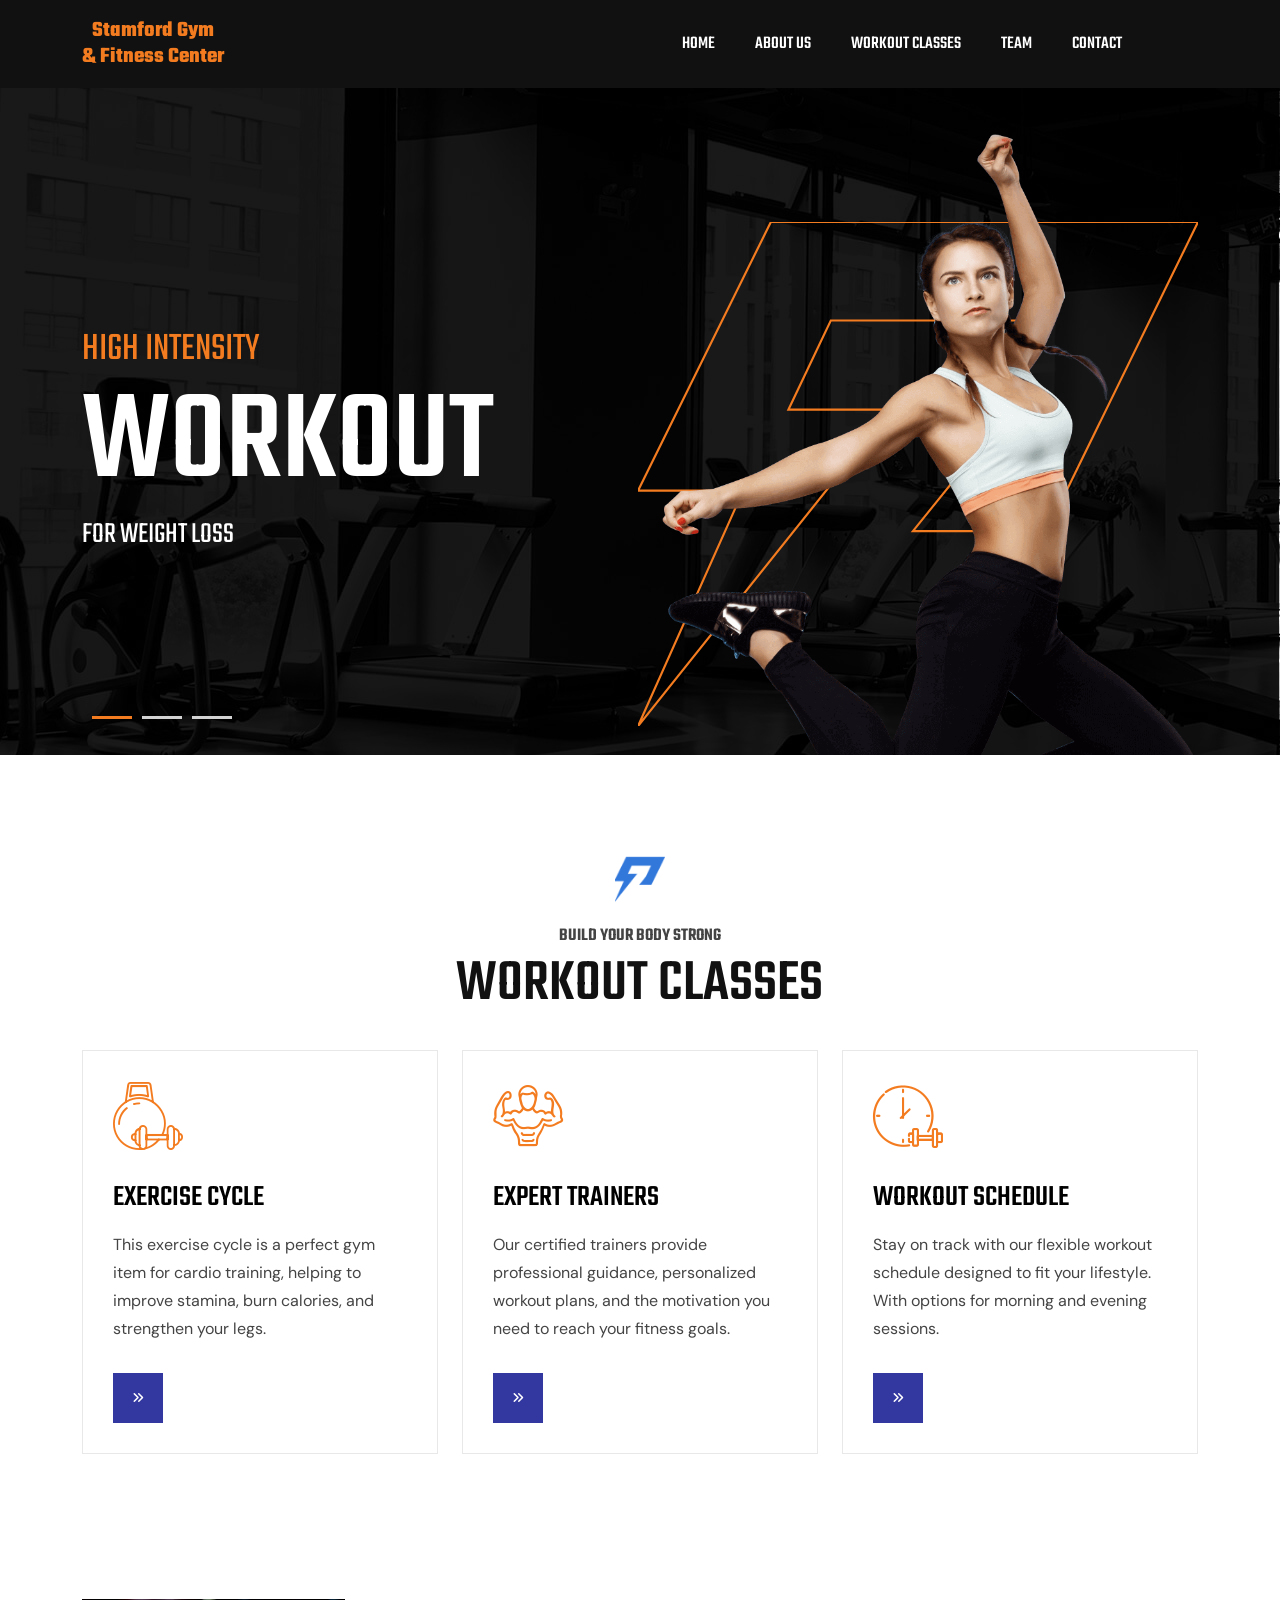
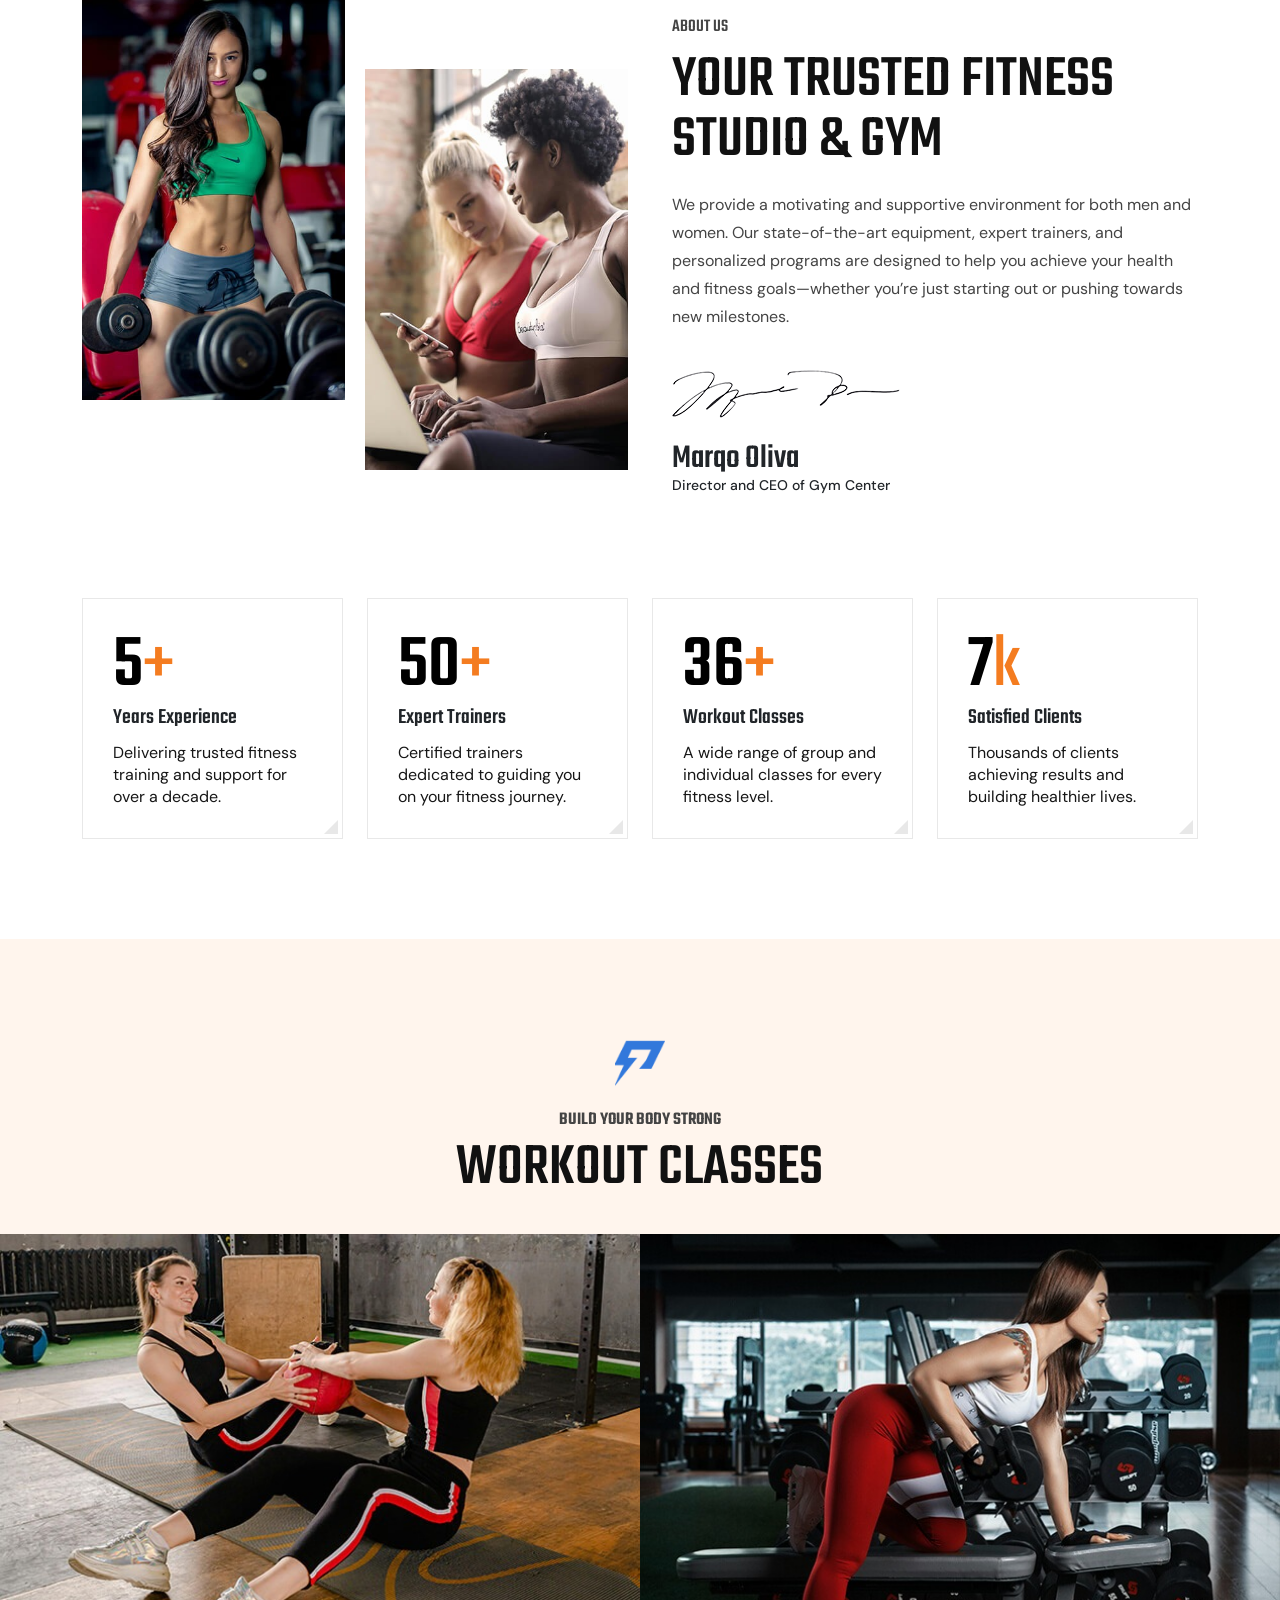
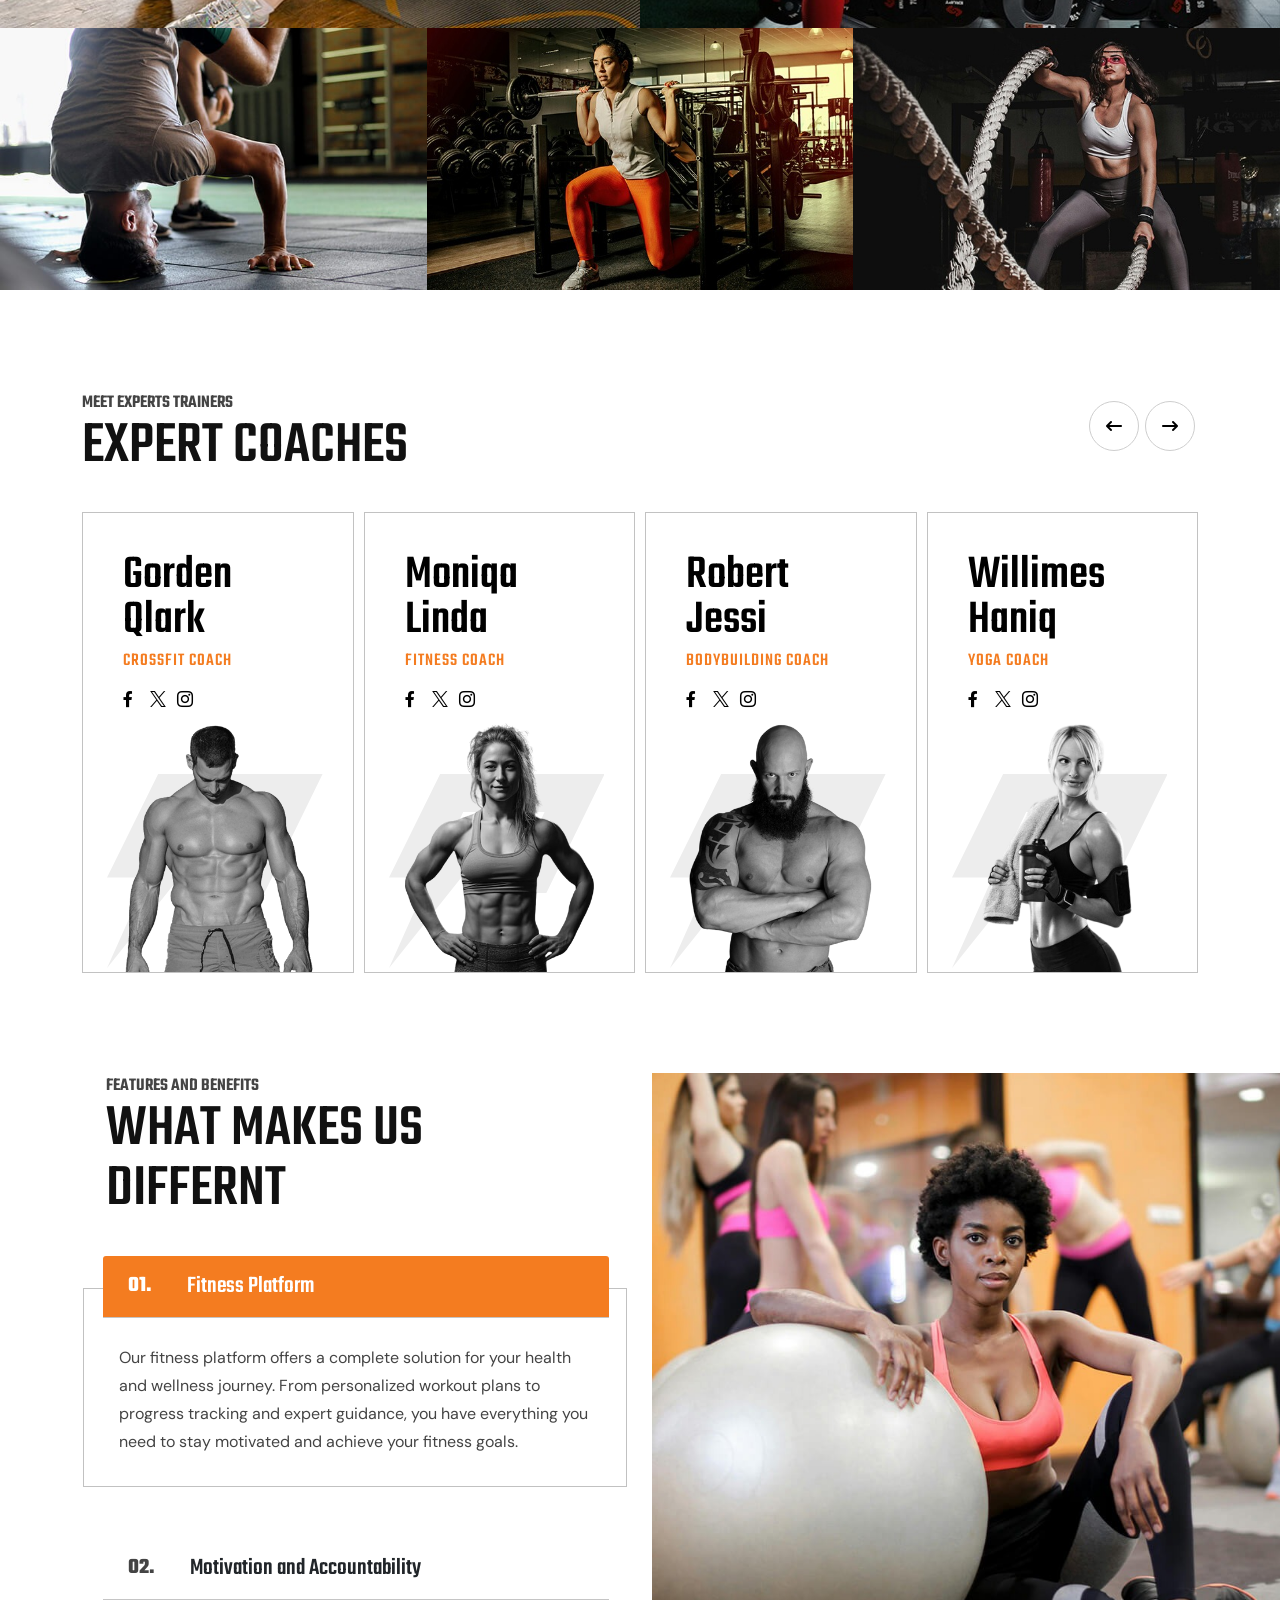
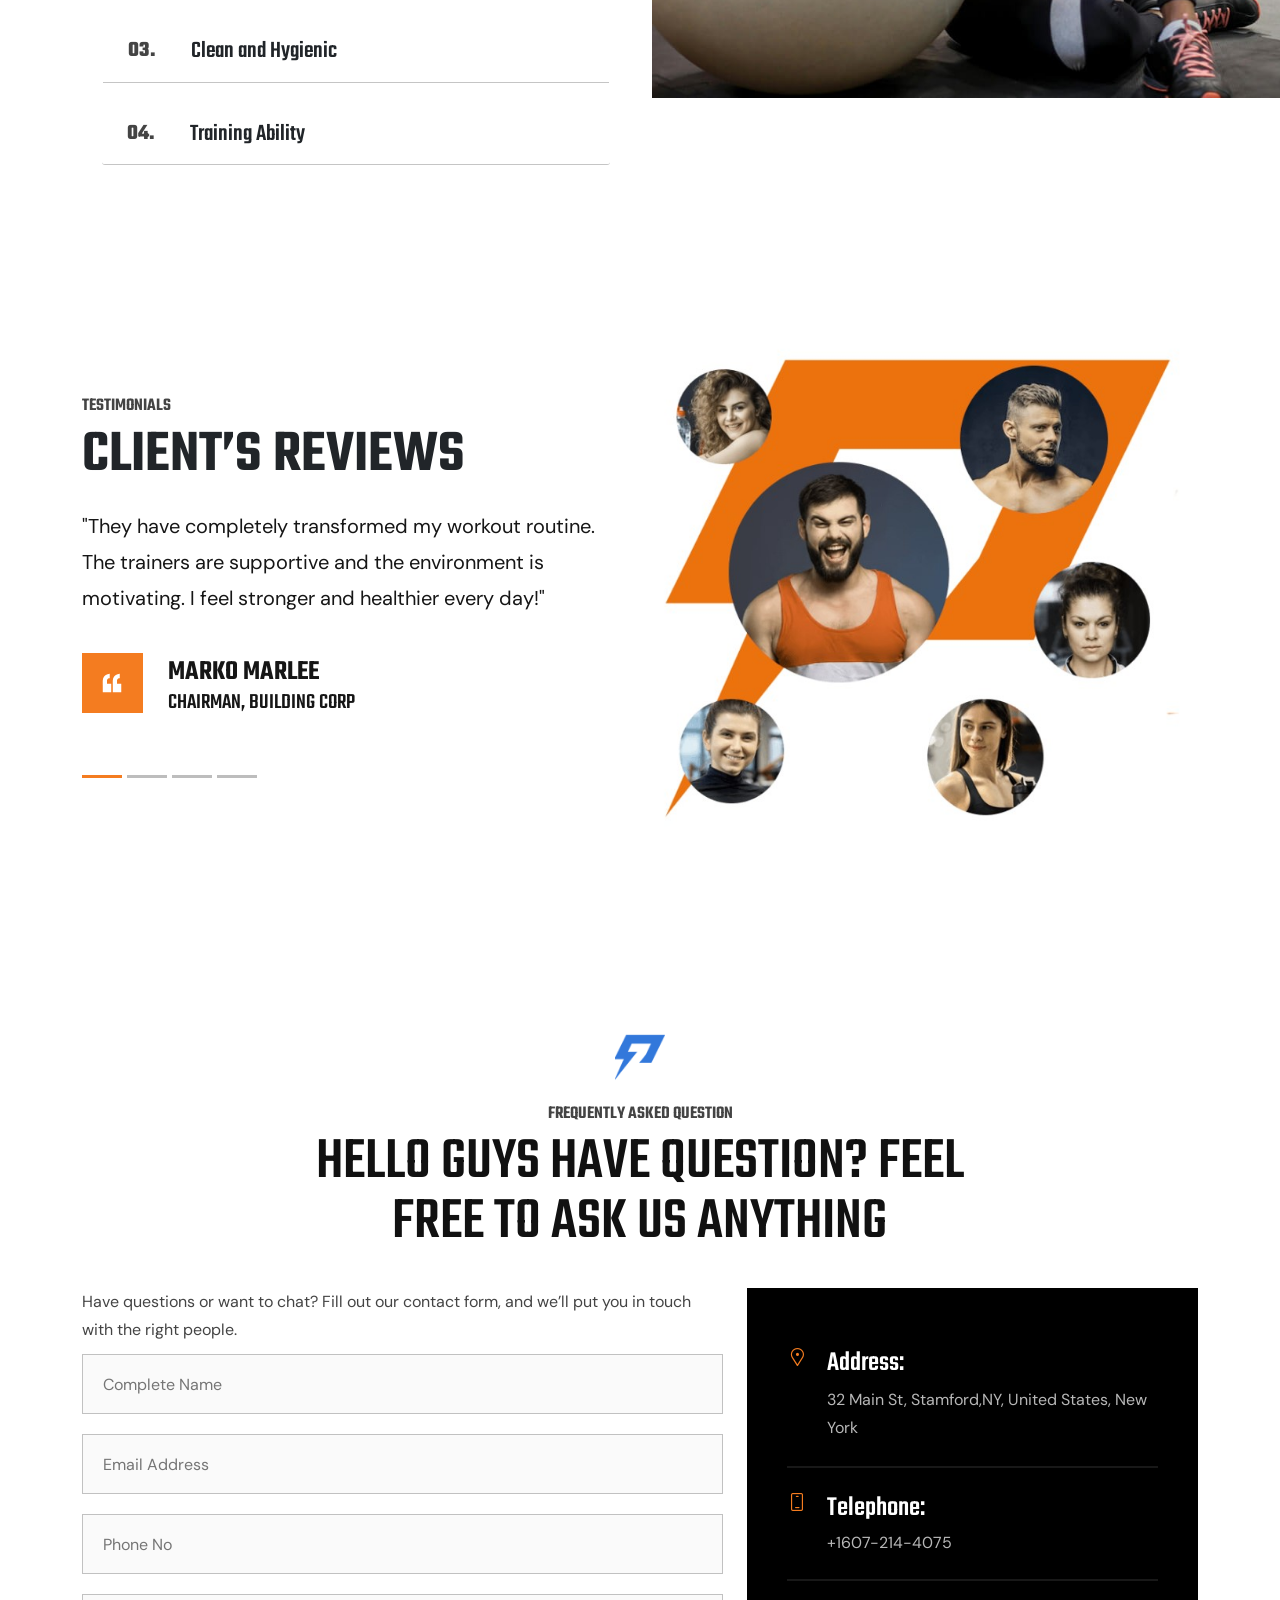
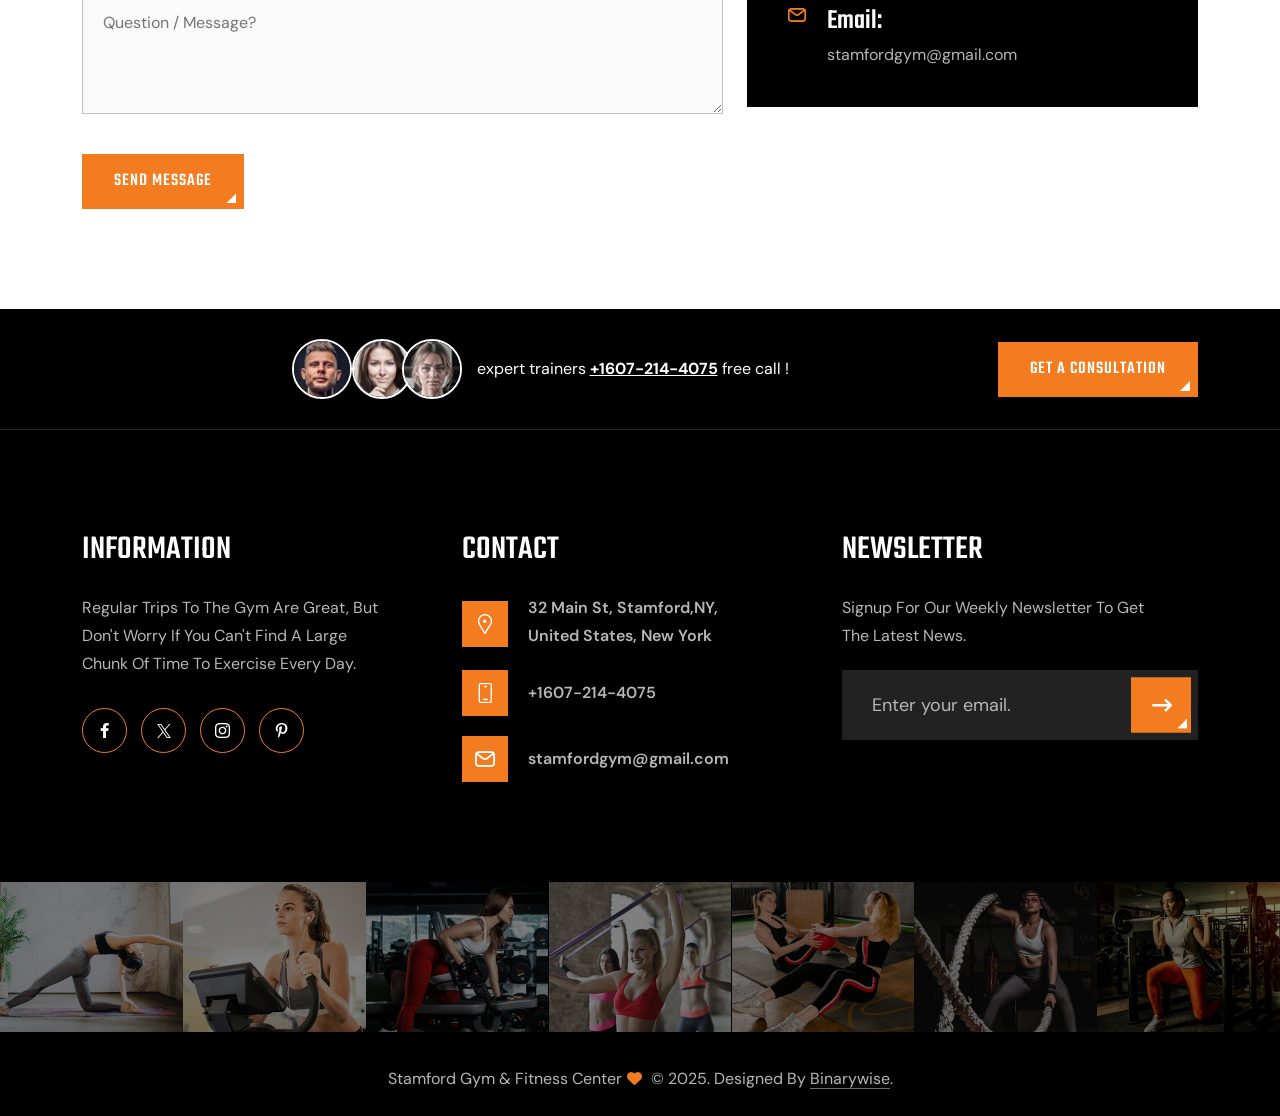
==== commit f083911d: "change" ====
--- a/index.html
+++ b/index.html
@@ -216,9 +216,9 @@
         <div class="col-lg-4 col-md-6" >
           <div class="service-data"> 
             <i class="flaticon-gym-equipment"></i> 
-            <h3><a href="#">exercise cycle</a></h3>
+            <h3><a href="#0">exercise cycle</a></h3>
             <p>This exercise cycle is a perfect gym item for cardio training, helping to improve stamina, burn calories, and strengthen your legs.</p>
-            <a class="icon" href="#">
+            <a class="icon" href="#0">
               <i class="fa-solid fa-angles-right"></i>
             </a> 
           </div>
@@ -226,9 +226,9 @@
         <div class="col-lg-4 col-md-6" >
           <div class="service-data">
             <i class="flaticon-gym"></i>
-            <h3><a href="service-detail.html">Expert Trainers</a></h3>
+            <h3><a href="#0">Expert Trainers</a></h3>
             <p>Our certified trainers provide professional guidance, personalized workout plans, and the motivation you need to reach your fitness goals.</p>
-            <a class="icon" href="#">
+            <a class="icon" href="#0">
               <i class="fa-solid fa-angles-right"></i>
             </a>
           </div>
@@ -362,7 +362,7 @@
             <div class="project-data">
                 <h4>Sunday: 8pm - 11pm</h4>
                 <h3><a href="class-details.html">Fitness Ball</a></h3>  
-                <a class="project-icon" href="#">read more</a>
+                <a class="project-icon" href="#0">read more</a>
             </div>
           </div>
         </div>
@@ -374,7 +374,7 @@
             <div class="project-data">
                 <h4>Monday: 8pm - 11pm</h4>
                 <h3><a href="class-details.html">Bench Press</a></h3>  
-                <a class="project-icon" href="#">read more</a>
+                <a class="project-icon" href="#0">read more</a>
             </div>
           </div>
         </div>
@@ -386,7 +386,7 @@
             <div class="project-data">
                 <h4>Tuesday: 8pm - 11pm</h4>
                 <h3><a href="class-details.html">Handstand Negatives</a></h3>  
-                <a class="project-icon" href="#">read more</a>
+                <a class="project-icon" href="#0">read more</a>
             </div>
           </div>
         </div>
@@ -398,7 +398,7 @@
             <div class="project-data">
                 <h4>Wednesday: 8pm - 11pm</h4>
                 <h3><a href="class-details.html">Weight Lifting</a></h3>  
-                <a class="project-icon" href="#">read more</a>
+                <a class="project-icon" href="#0">read more</a>
             </div>
           </div>
         </div>
@@ -410,7 +410,7 @@
             <div class="project-data">
                 <h4>Thursday: 8pm - 11pm</h4>
                 <h3><a href="class-details.html">Cross Training</a></h3>  
-                <a class="project-icon" href="#">read more</a>
+                <a class="project-icon" href="#0">read more</a>
             </div>
           </div>
         </div>
@@ -446,9 +446,9 @@
                 <h3>Gorden Qlark</h3>
                 <p>CROSSFIT COACH</p>
                 <div class="team-social-media">
-                  <a href="#"><i class="fa-brands fa-facebook-f"></i></a> 
-                    <a href="#"><i class="flaticon-twitter"></i></a> 
-                    <a href="#"><i class="flaticon-instagram"></i></a>  
+                  <a href="#0"><i class="fa-brands fa-facebook-f"></i></a> 
+                    <a href="#0"><i class="flaticon-twitter"></i></a> 
+                    <a href="#0"><i class="flaticon-instagram"></i></a>  
                 </div>
                 <svg width="261" height="235" viewBox="0 0 261 235" xmlns="http://www.w3.org/2000/svg">
                   <path d="M261 0L190.483 144.088H128.135L162.104 102.062L188.333 45.885H89.8666L70.0873 87.4818H117.815L0 235L49.0181 125.219H0L61.9176 0H261Z"></path>
@@ -465,9 +465,9 @@
                 <h3>Moniqa Linda</h3>
                 <p>FITNESS COACH</p>
                 <div class="team-social-media">
-                  <a href="#"><i class="fa-brands fa-facebook-f"></i></a> 
-                    <a href="#"><i class="flaticon-twitter"></i></a> 
-                    <a href="#"><i class="flaticon-instagram"></i></a>  
+                  <a href="#0"><i class="fa-brands fa-facebook-f"></i></a> 
+                    <a href="#0"><i class="flaticon-twitter"></i></a> 
+                    <a href="#0"><i class="flaticon-instagram"></i></a>  
                 </div>
                 <svg width="261" height="235" viewBox="0 0 261 235" xmlns="http://www.w3.org/2000/svg">
                   <path d="M261 0L190.483 144.088H128.135L162.104 102.062L188.333 45.885H89.8666L70.0873 87.4818H117.815L0 235L49.0181 125.219H0L61.9176 0H261Z"></path>
@@ -484,9 +484,9 @@
                 <h3>Robert Jessi</h3>
                 <p>BODYBUILDING COACH</p>
                 <div class="team-social-media">
-                  <a href="#"><i class="fa-brands fa-facebook-f"></i></a> 
-                    <a href="#"><i class="flaticon-twitter"></i></a> 
-                    <a href="#"><i class="flaticon-instagram"></i></a>  
+                  <a href="#0"><i class="fa-brands fa-facebook-f"></i></a> 
+                    <a href="#0"><i class="flaticon-twitter"></i></a> 
+                    <a href="#0"><i class="flaticon-instagram"></i></a>  
                 </div>
                 <svg width="261" height="235" viewBox="0 0 261 235" xmlns="http://www.w3.org/2000/svg">
                   <path d="M261 0L190.483 144.088H128.135L162.104 102.062L188.333 45.885H89.8666L70.0873 87.4818H117.815L0 235L49.0181 125.219H0L61.9176 0H261Z"></path>
@@ -503,9 +503,9 @@
                 <h3>Willimes Haniq</h3>
                 <p>YOGA COACH</p>
                 <div class="team-social-media">
-                  <a href="#"><i class="fa-brands fa-facebook-f"></i></a> 
-                    <a href="#"><i class="flaticon-twitter"></i></a> 
-                    <a href="#"><i class="flaticon-instagram"></i></a>  
+                  <a href="#0"><i class="fa-brands fa-facebook-f"></i></a> 
+                    <a href="#0"><i class="flaticon-twitter"></i></a> 
+                    <a href="#0"><i class="flaticon-instagram"></i></a>  
                 </div>
                 <svg width="261" height="235" viewBox="0 0 261 235" xmlns="http://www.w3.org/2000/svg">
                   <path d="M261 0L190.483 144.088H128.135L162.104 102.062L188.333 45.885H89.8666L70.0873 87.4818H117.815L0 235L49.0181 125.219H0L61.9176 0H261Z"></path>
@@ -866,14 +866,14 @@
                 <i class="flaticon-maps"></i>
                 <div>
                   <h3>Address:</h3>
-                  <p>No. 370, High Level Road, Pannipitiya, Colombo, Sri Lanka, 12500</p>
+                  <p>32 Main St, Stamford,NY, United States, New York</p>
                 </div>
               </li>
               <li>
                 <i class="flaticon-iphone"></i>
                 <div>
                   <h3>Telephone:</h3>
-                  <a href="callto:(+380)503184707">071 492 5163</a>
+                  <a href="callto:(+380)503184707">+1607-214-4075</a>
                   <!--<a href="callto:(+380)503184707"> (+182) 50 318 47 07</a>-->
                 </div>
               </li>
@@ -881,7 +881,7 @@
                 <i class="flaticon-mail"></i>
                 <div>
                   <h3>Email:</h3>
-                  <a href="mailto:username@domain.com">easyfit.channa@gmail.com</a>
+                  <a href="mailto:username@domain.com">stamfordgym@gmail.com</a>
                   
                 </div>
               </li>
@@ -903,7 +903,7 @@
         <div class="row">
           <div class="footer-first">
             <div class="footer-logo">
-              <a href="index.html">
+              <a href="#0">
                   
               </a>
             </div>
@@ -919,7 +919,7 @@
                   <img src="assets/images/contact3.jpg" alt="Contact Images">
                 </figure>
               </div>
-              <p>expert trainers <span>071 492 5163</span> free call !</p>
+              <p>expert trainers <span>+1607-214-4075</span> free call !</p>
             </div>
             <a href="#contact" class="theme-btn">Get a Consultation </a>
           </div>
@@ -935,9 +935,9 @@
               <p>Regular trips to the gym are great, but don't worry if you can't find a large chunk of time to exercise every day.</p>
               <ul class="social-media">
                 <li><a href="https://www.facebook.com/EasyFitAerobicsandFitness/"><i class="fa-brands fa-facebook-f"></i></a></li>
-                <li><a href="#"><i class="flaticon-twitter"></i></a></li>
-                <li><a href="#"><i class="flaticon-instagram"></i></a></li>
-                <li><a href="#"><i class="flaticon-pinterest"></i></a></li>
+                <li><a href="#0"><i class="flaticon-twitter"></i></a></li>
+                <li><a href="#0"><i class="flaticon-instagram"></i></a></li>
+                <li><a href="#0"><i class="flaticon-pinterest"></i></a></li>
               </ul>
             </div>
           </div>
@@ -947,15 +947,15 @@
               <ul>
                 <li>
                    <i class="flaticon-maps"></i>
-                  <p>No. 370, High Level Road, Pannipitiya, Colombo, Sri Lanka</p>
+                  <p>32 Main St, Stamford,NY, United States, New York</p>
                 </li>
                 <li>
                    <i class="flaticon-iphone"></i>
-                  <p><a href="callto:(+380)503184707">071 492 5163</a></p>
+                  <p><a href="callto:+1607-214-4075">+1607-214-4075</a></p>
                 </li>
                 <li>
                   <i class="flaticon-mail"></i>
-                  <p><a href="mailto:username@domain.com">easyfit.channa@gmail.com</a></p>
+                  <p><a href="mailto:username@domain.com">stamfordgym@gmail.com</a></p>
                 </li>
               </ul>
             </div>
@@ -977,43 +977,43 @@
     </div>
     <ul class="image-gallery">
       <li>
-          <a href="#" data-fancybox="gallery">
+          <a href="#0" data-fancybox="gallery">
               <i class="flaticon-instagram"></i>
           </a>
           <figure><img alt="girl" src="assets/images/image1.jpg"></figure>
       </li>
       <li>
-          <a href="#" data-fancybox="gallery">
+          <a href="#0" data-fancybox="gallery">
               <i class="flaticon-instagram"></i>
           </a>
           <figure><img alt="girl" src="assets/images/image2.jpg"></figure>
       </li>
       <li>
-          <a href="#" data-fancybox="gallery">
+          <a href="#0" data-fancybox="gallery">
               <i class="flaticon-instagram"></i>
           </a>
           <figure><img alt="girl" src="assets/images/image3.jpg"></figure>
       </li>
       <li>
-          <a href="#" data-fancybox="gallery">
+          <a href="#0" data-fancybox="gallery">
               <i class="flaticon-instagram"></i>
           </a>
           <figure><img alt="girl" src="assets/images/image4.jpg"></figure>
       </li>
       <li>
-          <a href="#" data-fancybox="gallery">
+          <a href="#0" data-fancybox="gallery">
               <i class="flaticon-instagram"></i>
           </a>
           <figure><img alt="girl" src="assets/images/image5.jpg"></figure>
       </li>
       <li>
-          <a href="#" data-fancybox="gallery">
+          <a href="#0" data-fancybox="gallery">
               <i class="flaticon-instagram"></i>
           </a>
           <figure><img alt="girl" src="assets/images/image6.jpg"></figure>
       </li>
       <li>
-          <a href="#" data-fancybox="gallery">
+          <a href="#0" data-fancybox="gallery">
               <i class="flaticon-instagram"></i>
           </a>
           <figure><img alt="girl" src="assets/images/image7.jpg"></figure>
@@ -1024,7 +1024,7 @@
         <div class="row">
           <div class="footer-col">
           <p>
-  EasyFit Aerobics & Fitness<i class="fa-solid fa-heart"></i> © 2025. Designed by <a href="https://binarywise.io/">Binarywise</a>.
+Stamford Gym & Fitness Center<i class="fa-solid fa-heart"></i> © 2025. Designed by <a href="https://binarywise.io/">Binarywise</a>.
 </p>
 
           </div>
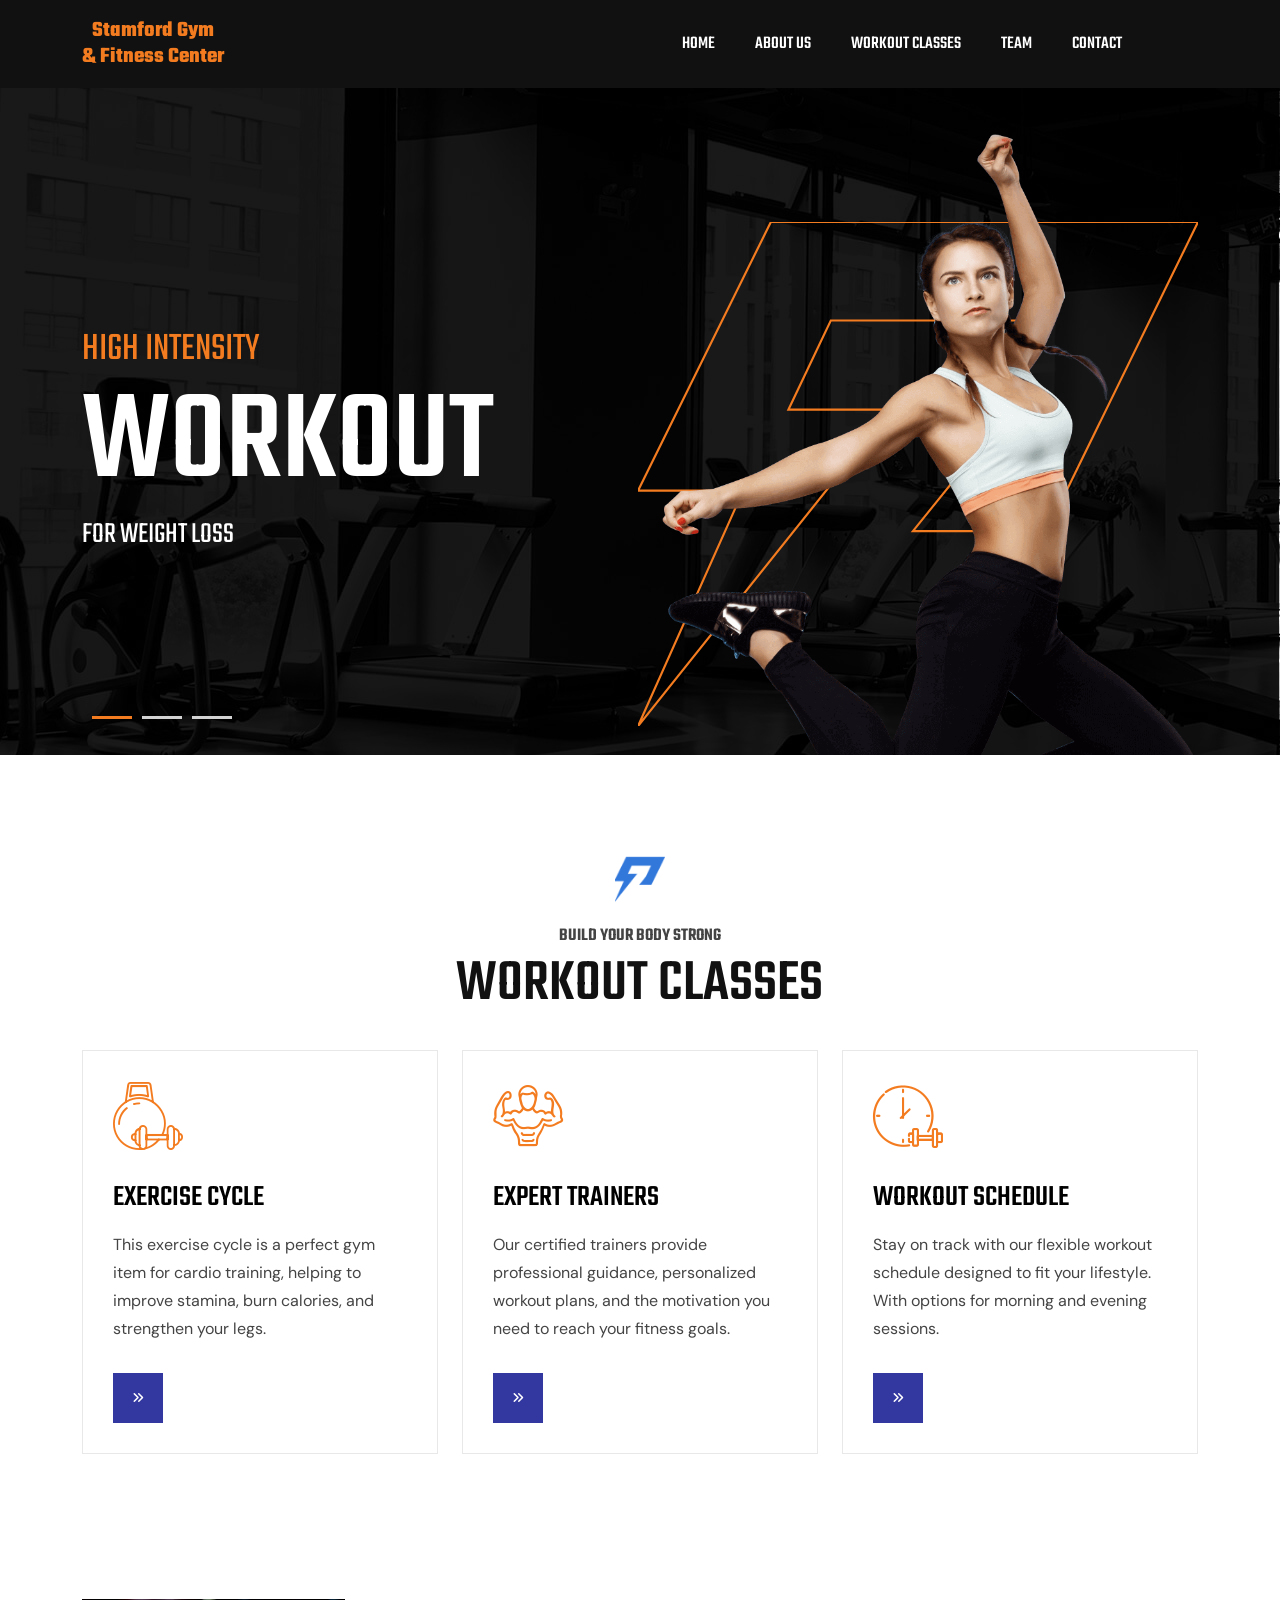
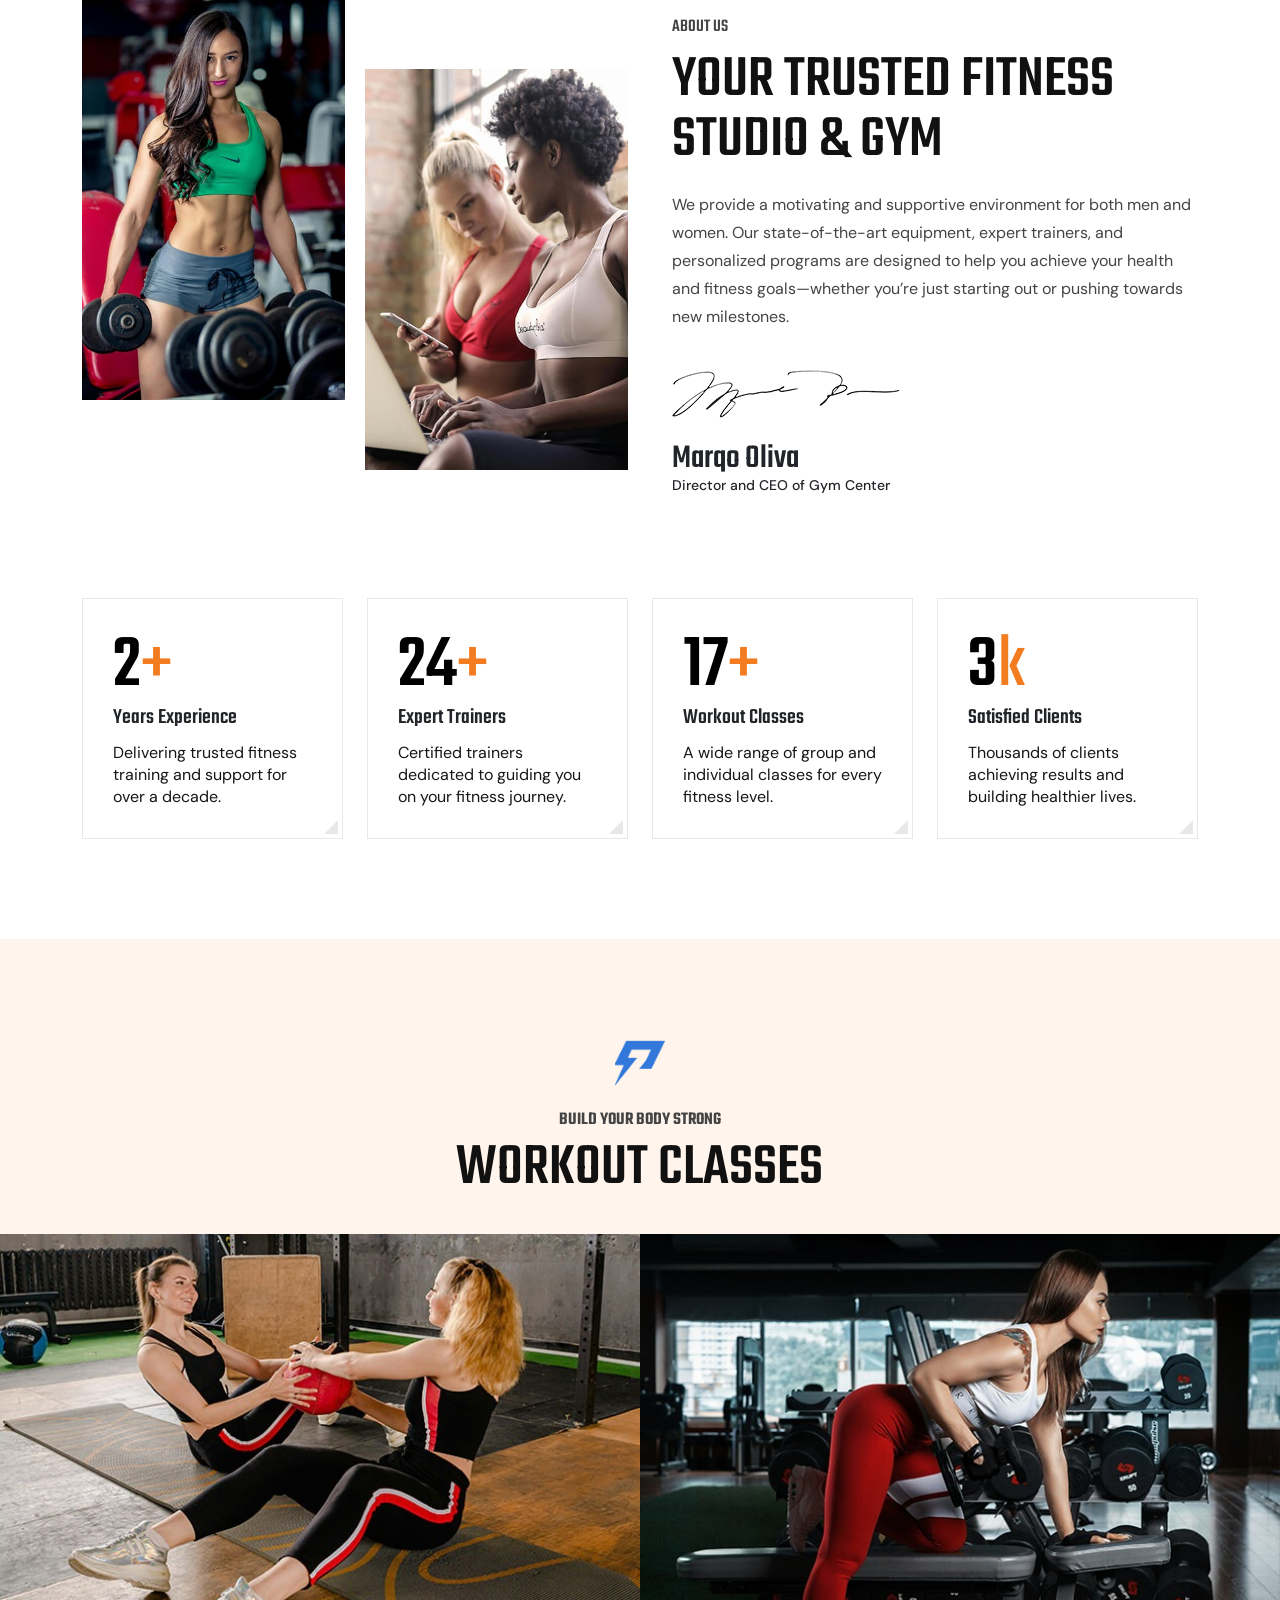
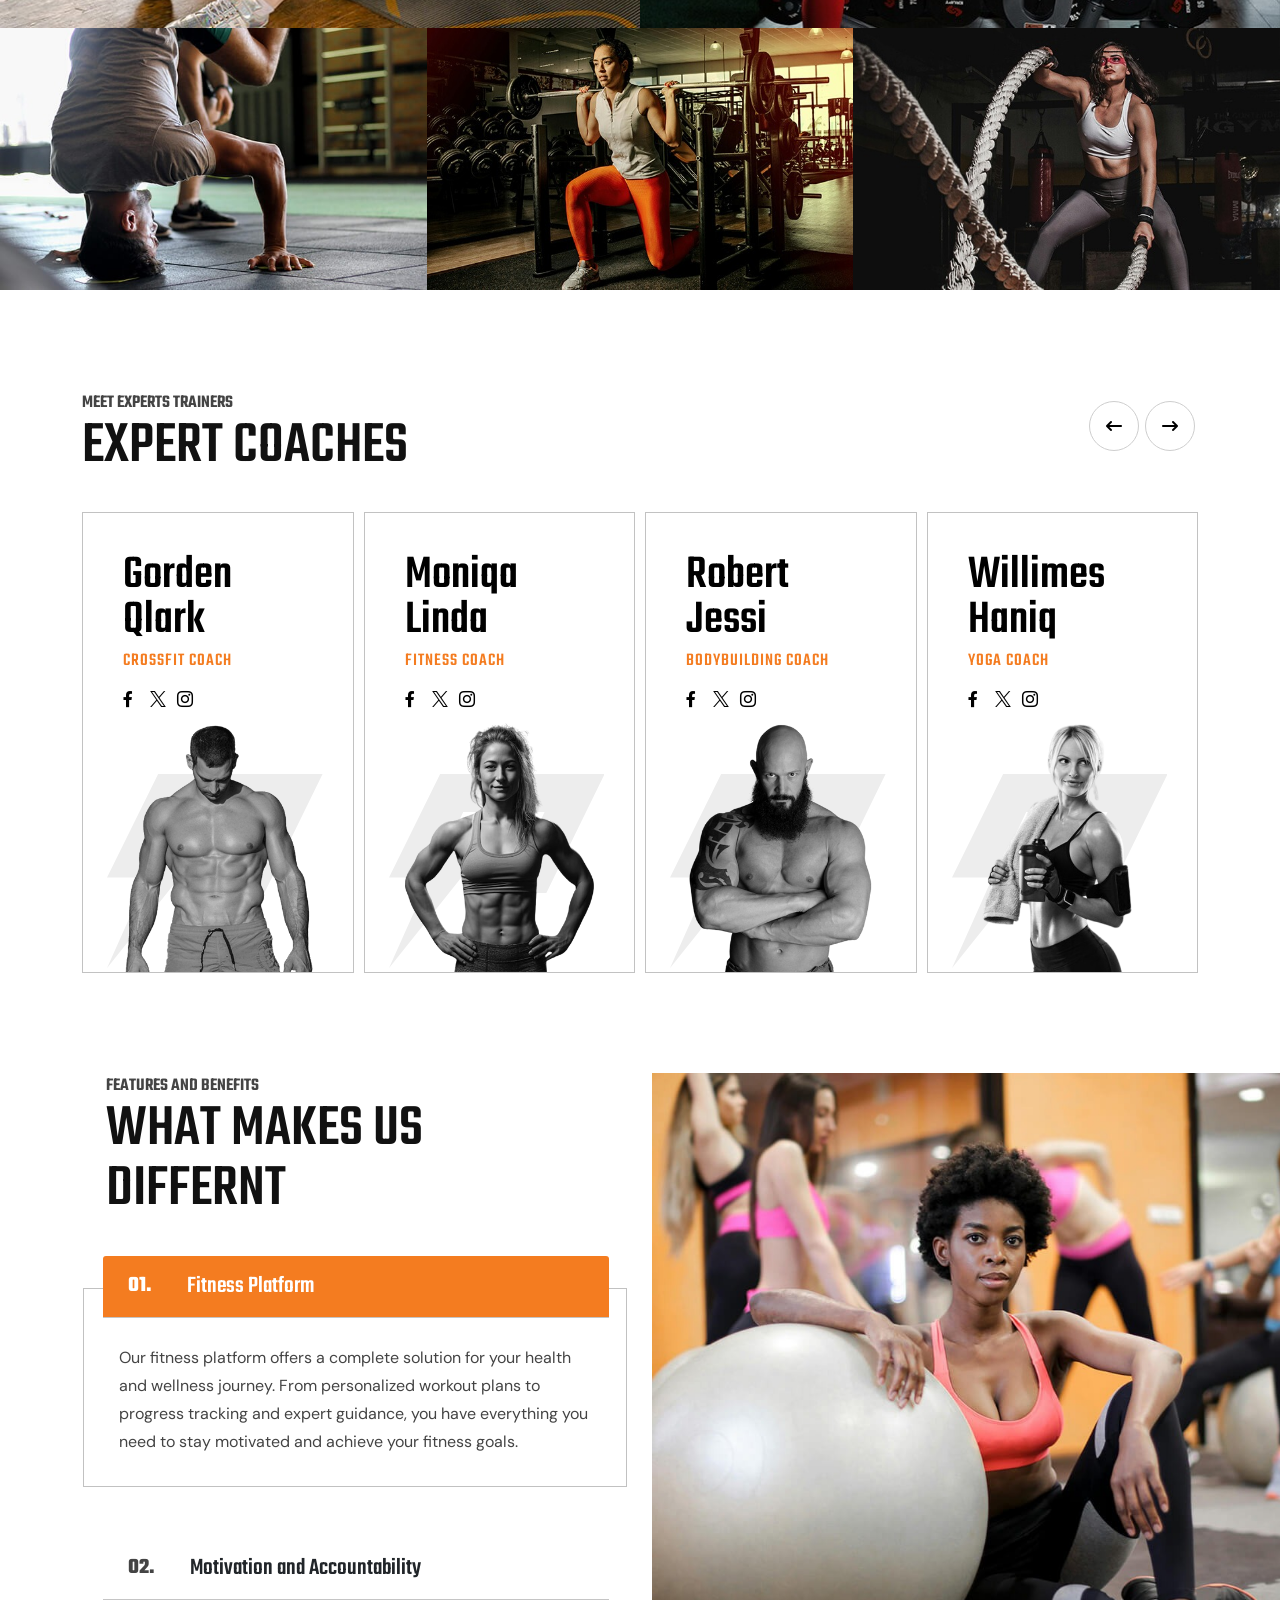
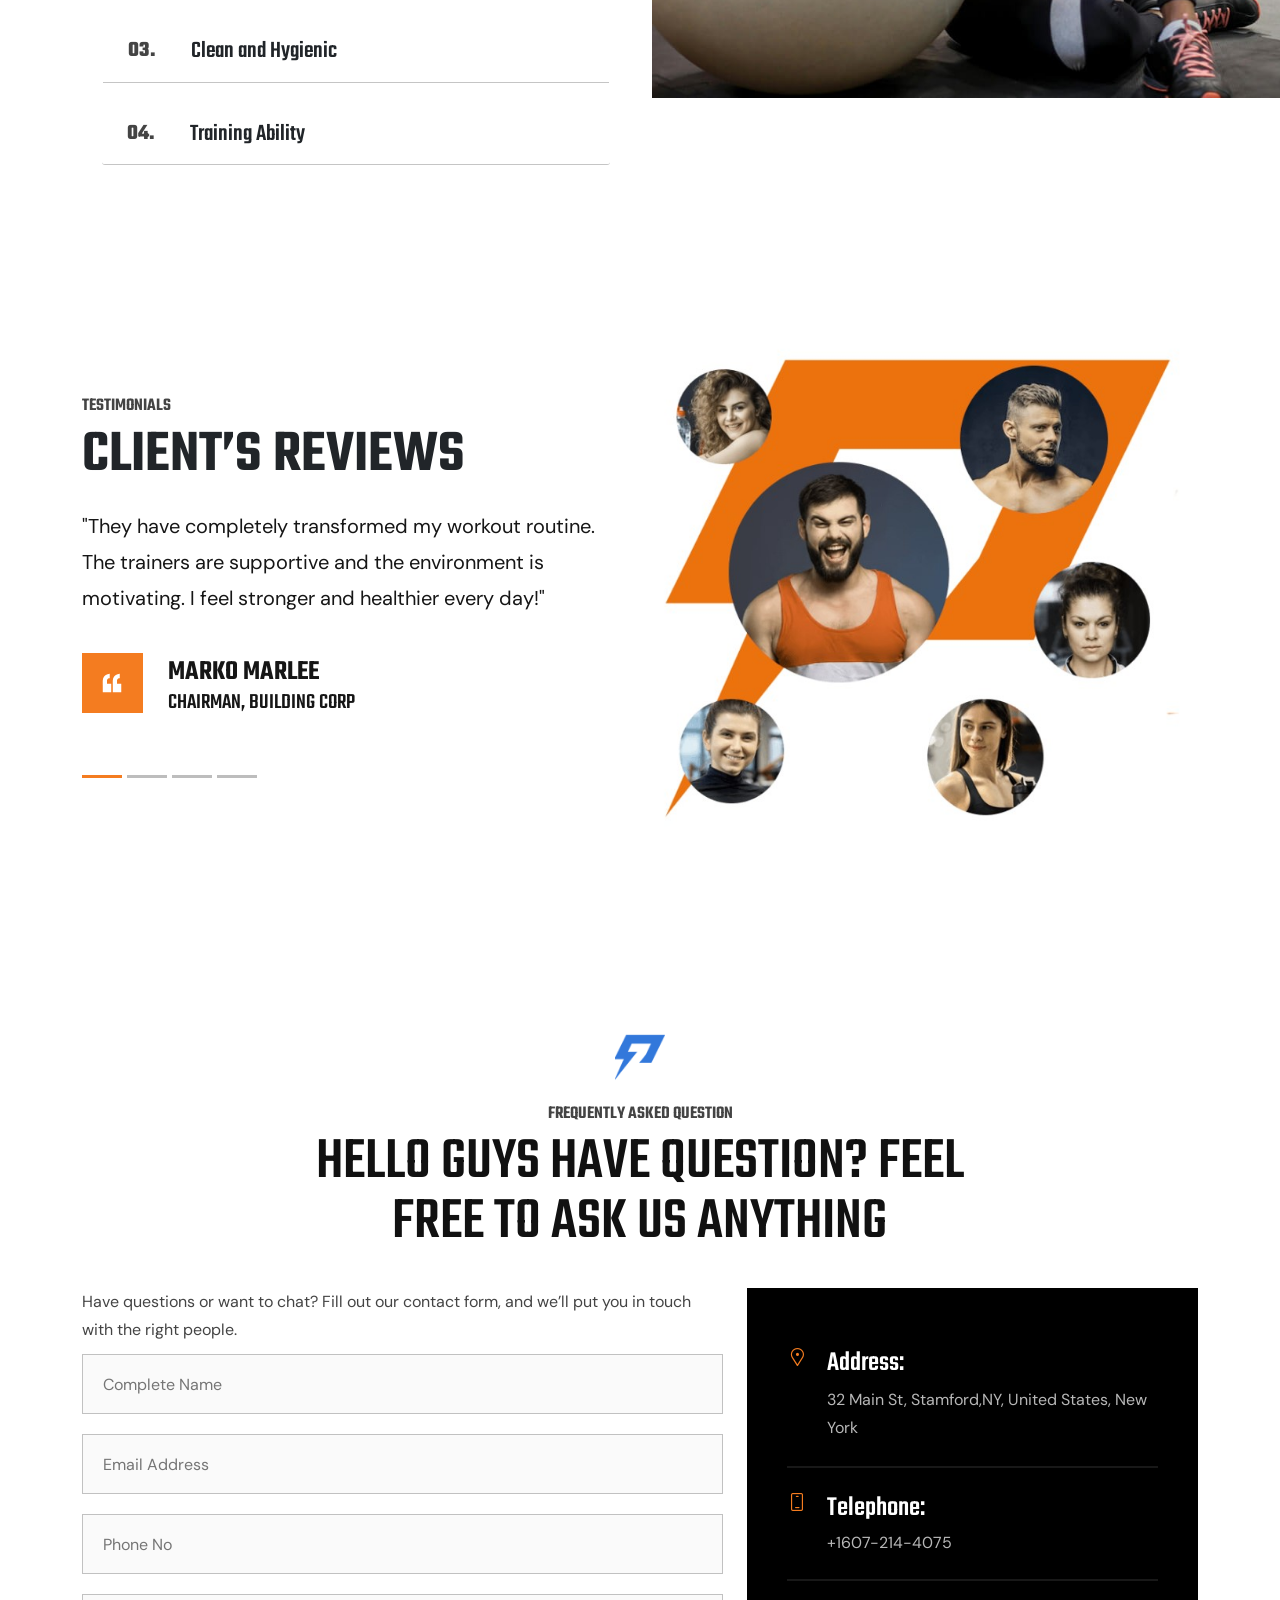
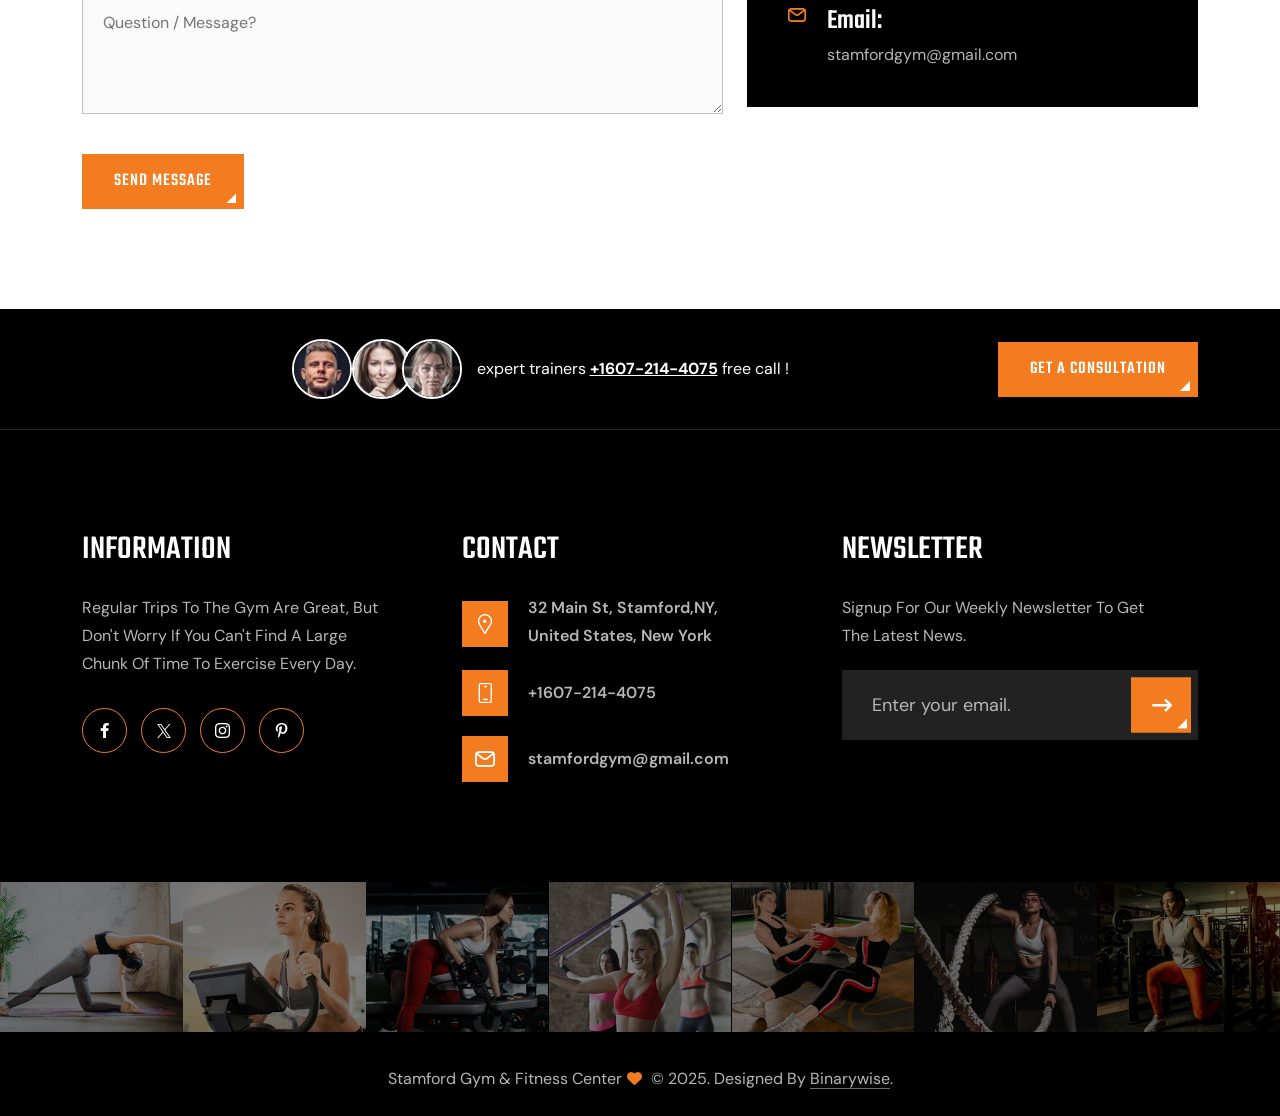
==== commit ad37348f: "add" ====
--- a/index.html
+++ b/index.html
@@ -236,10 +236,10 @@
         <div class="col-lg-4 col-md-6" >
           <div class="service-data mb-0">
             <i class="flaticon-work-from-home"></i>
-            <h3><a href="service-detail.html">Workout Schedule</a></h3>
+            <h3><a href="#0">Workout Schedule</a></h3>
           <p>Stay on track with our flexible workout schedule designed to fit your lifestyle. With options for morning and evening sessions.</p>
   
-            <a class="icon" href="#">
+            <a class="icon" href="#0">
               <i class="fa-solid fa-angles-right"></i>
             </a>
           </div>
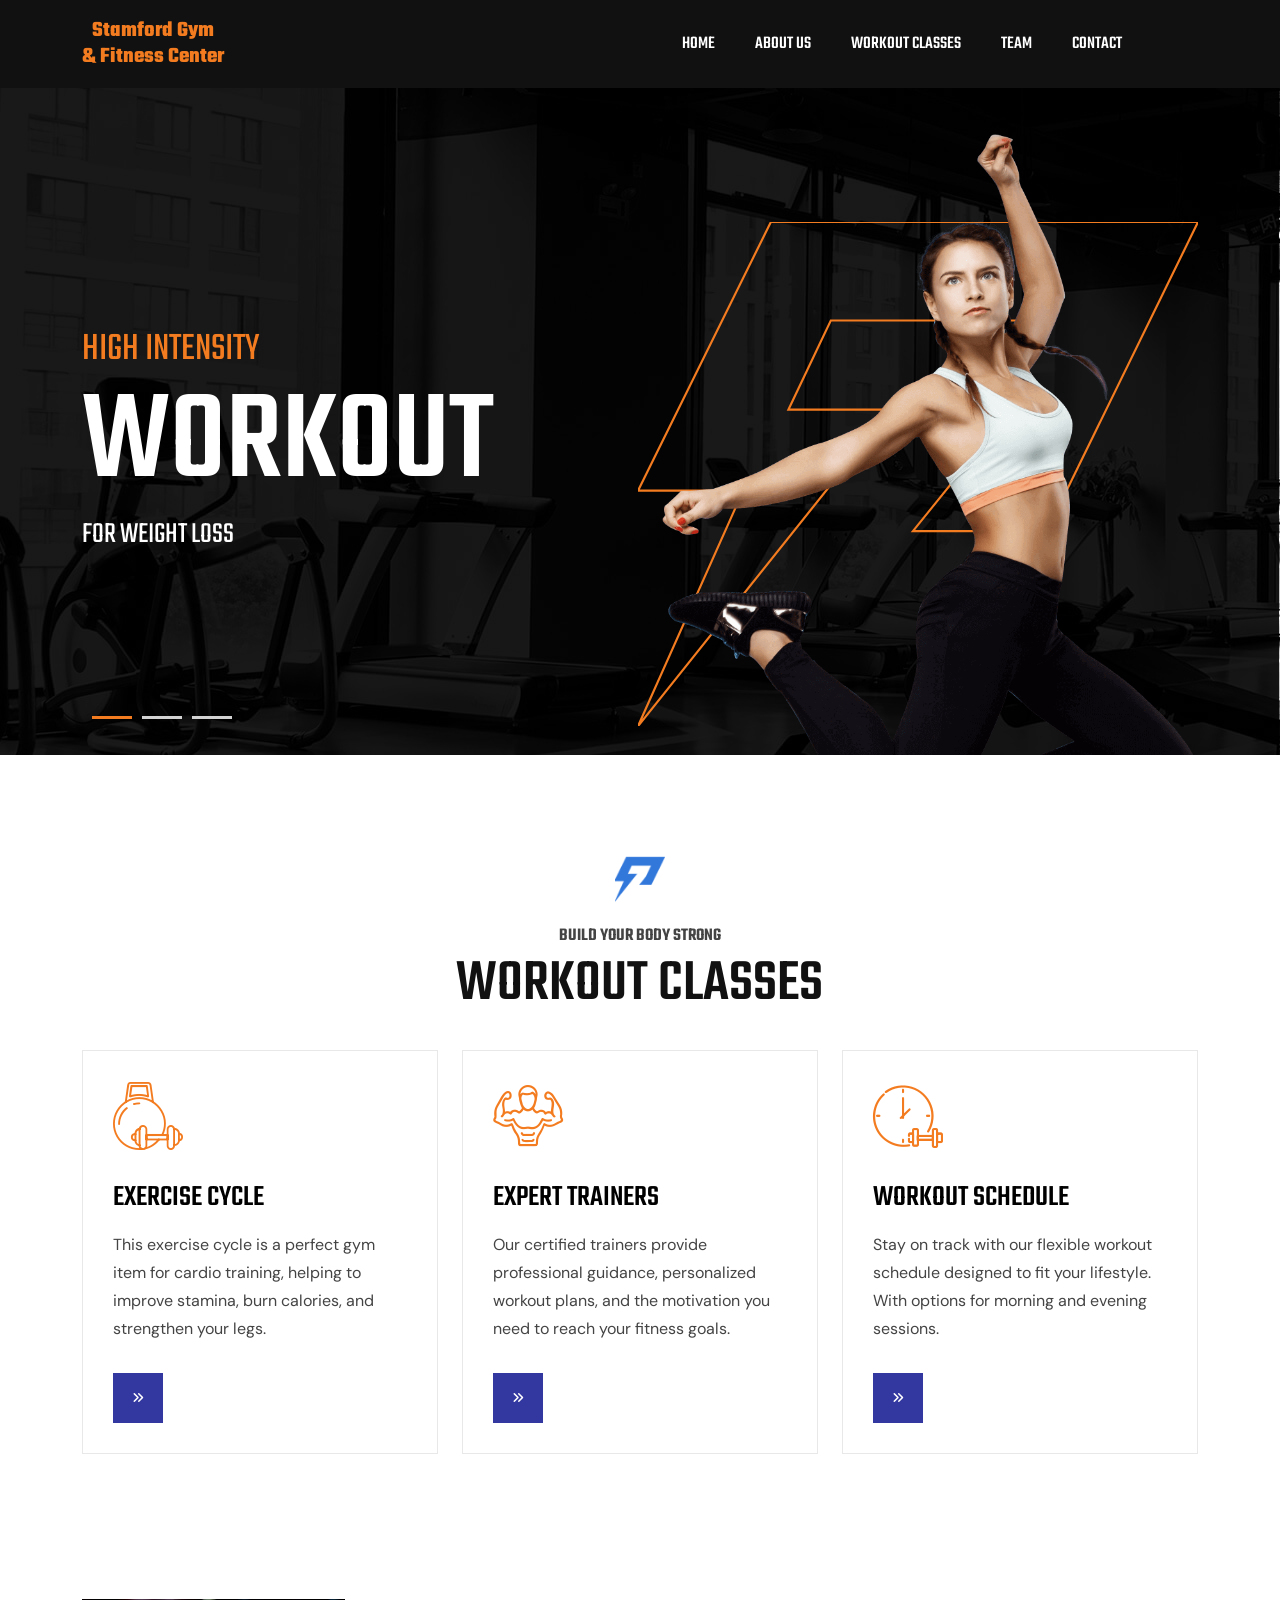
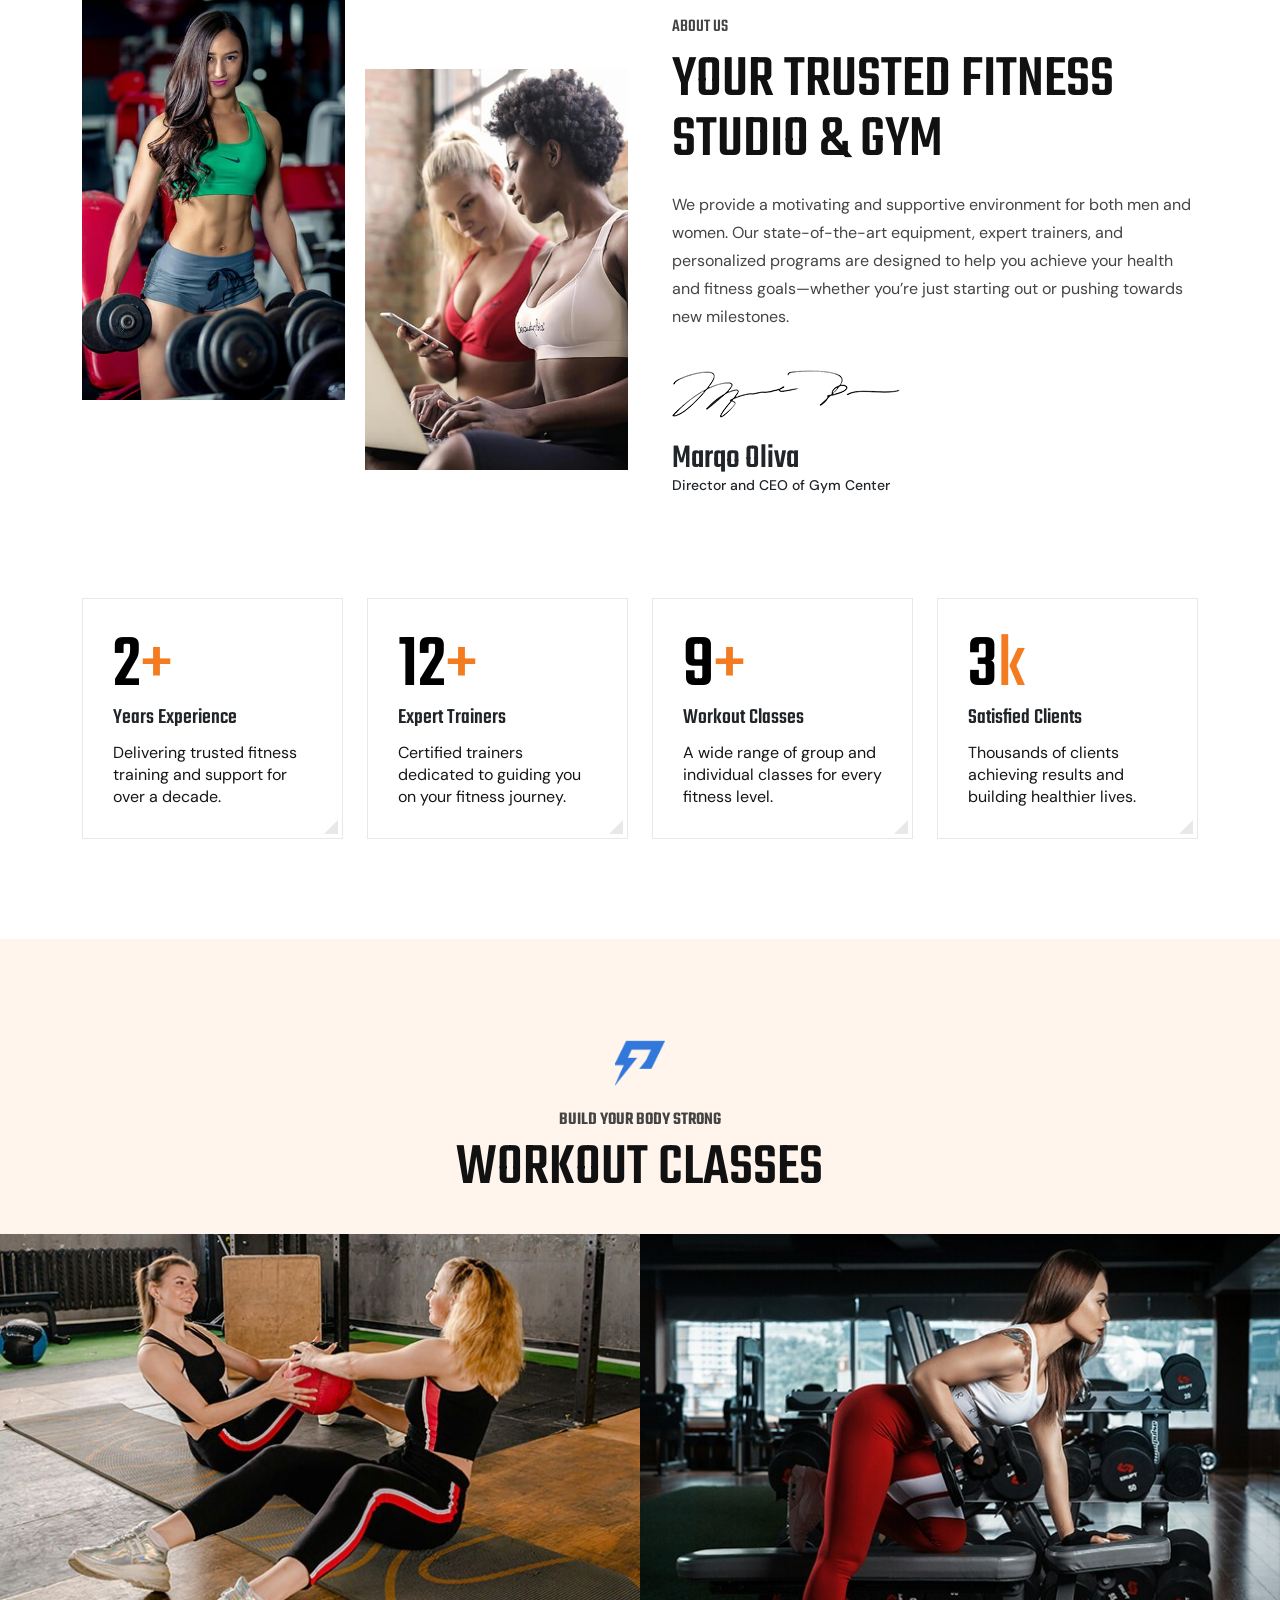
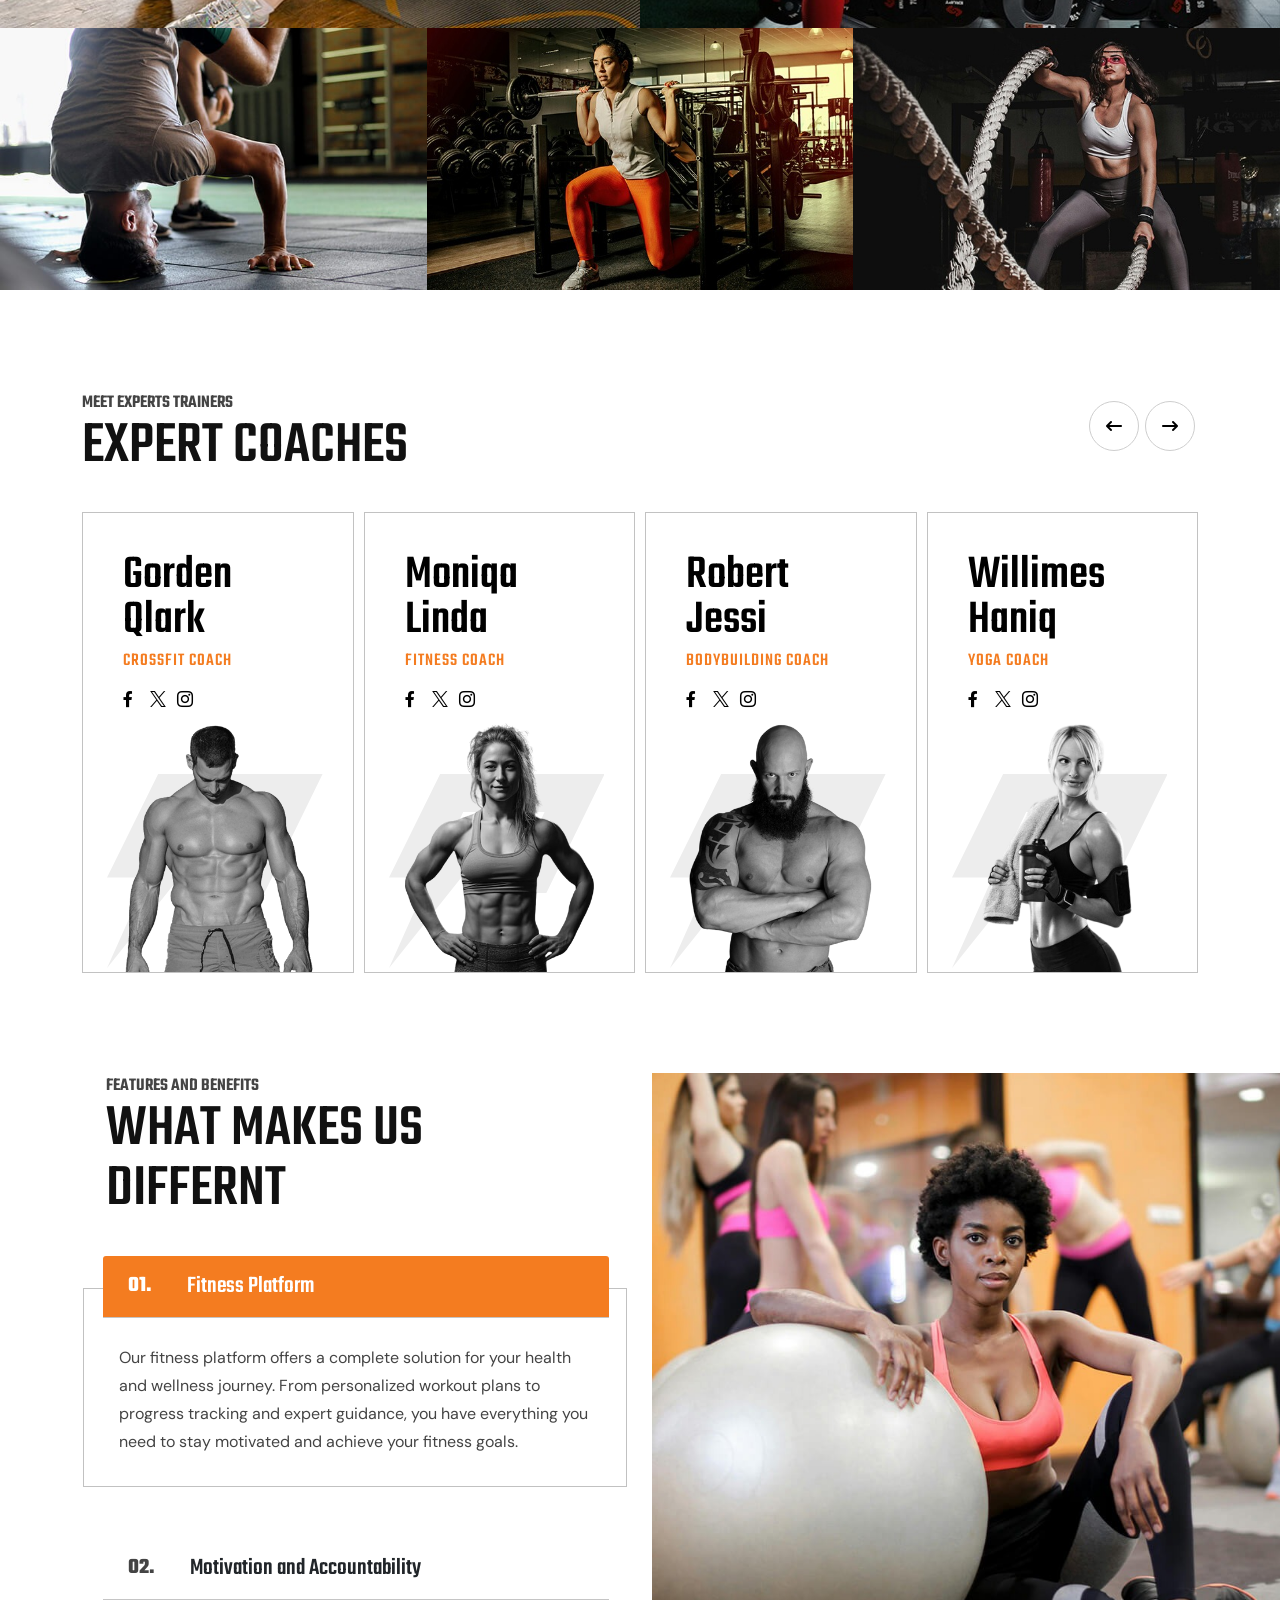
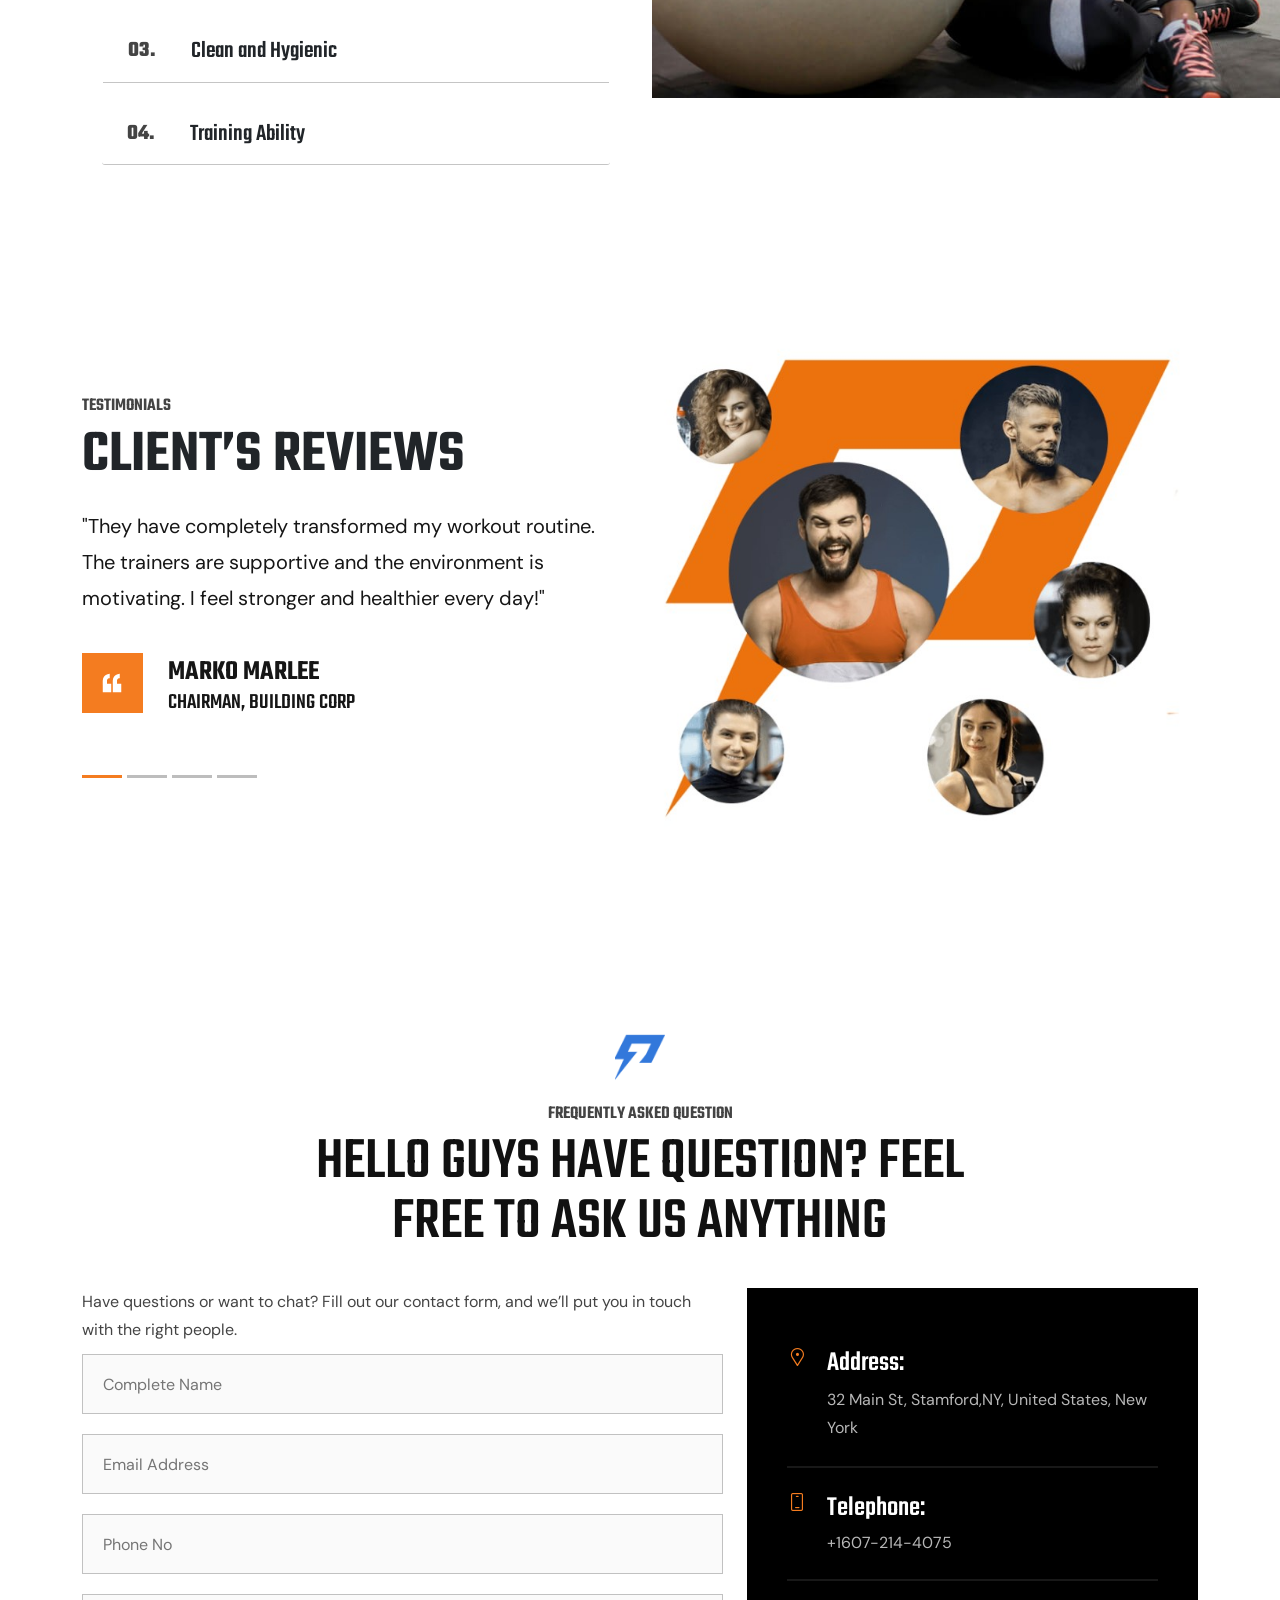
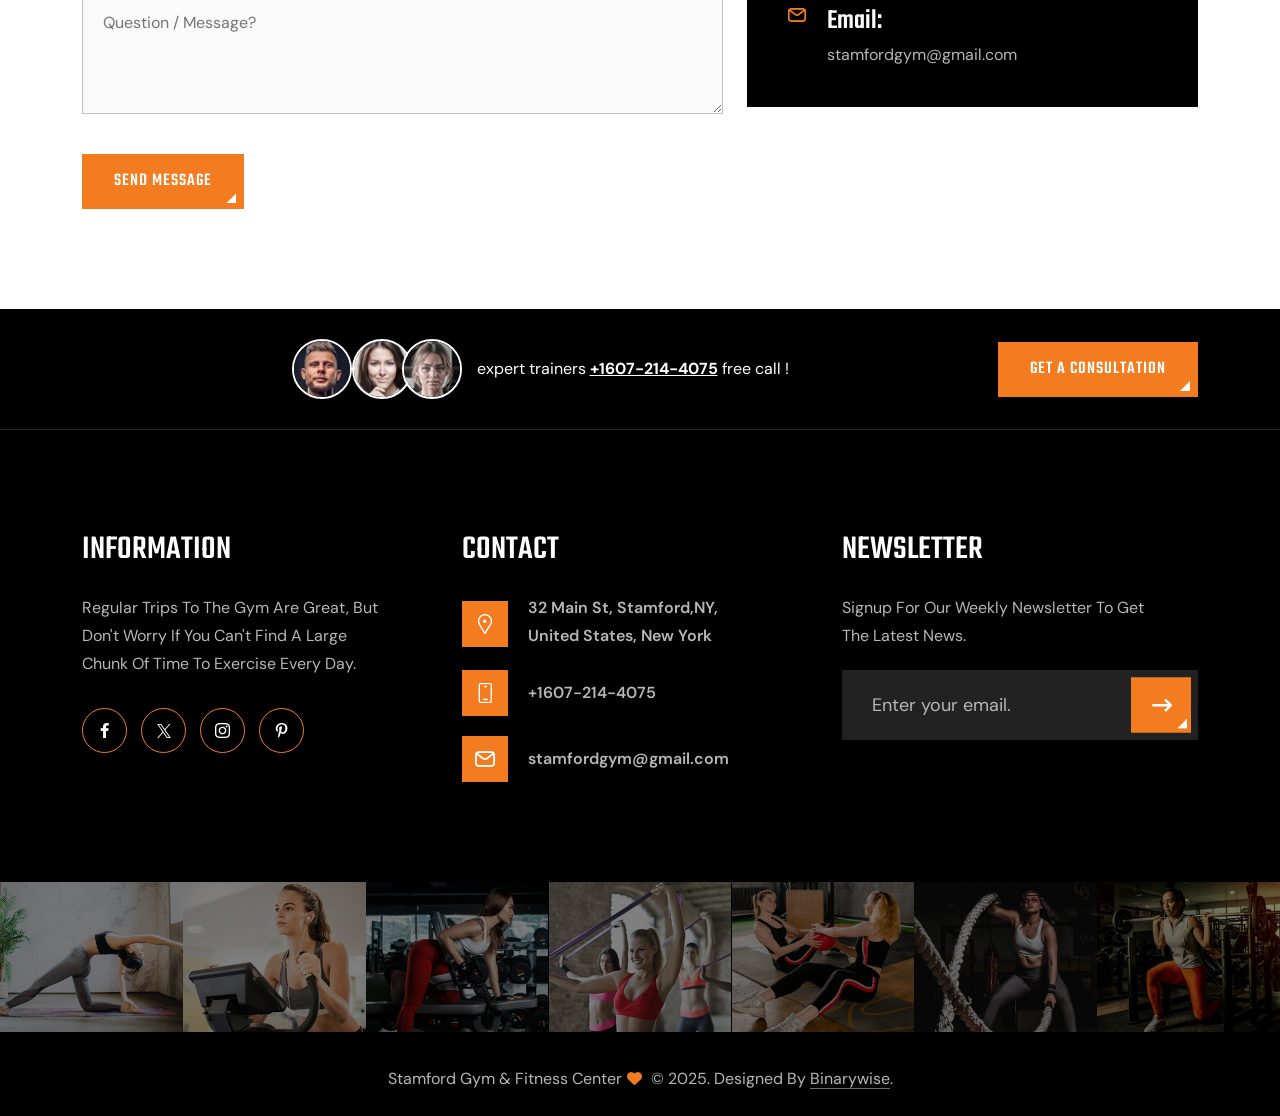
==== commit b87c357f: "add #0" ====
--- a/index.html
+++ b/index.html
@@ -361,7 +361,7 @@
             </figure>
             <div class="project-data">
                 <h4>Sunday: 8pm - 11pm</h4>
-                <h3><a href="class-details.html">Fitness Ball</a></h3>  
+                <h3><a href="#0">Fitness Ball</a></h3>  
                 <a class="project-icon" href="#0">read more</a>
             </div>
           </div>
@@ -373,7 +373,7 @@
             </figure>
             <div class="project-data">
                 <h4>Monday: 8pm - 11pm</h4>
-                <h3><a href="class-details.html">Bench Press</a></h3>  
+                <h3><a href="#0">Bench Press</a></h3>  
                 <a class="project-icon" href="#0">read more</a>
             </div>
           </div>
@@ -385,7 +385,7 @@
             </figure>
             <div class="project-data">
                 <h4>Tuesday: 8pm - 11pm</h4>
-                <h3><a href="class-details.html">Handstand Negatives</a></h3>  
+                <h3><a href="#0">Handstand Negatives</a></h3>  
                 <a class="project-icon" href="#0">read more</a>
             </div>
           </div>
@@ -397,7 +397,7 @@
             </figure>
             <div class="project-data">
                 <h4>Wednesday: 8pm - 11pm</h4>
-                <h3><a href="class-details.html">Weight Lifting</a></h3>  
+                <h3><a href="#0">Weight Lifting</a></h3>  
                 <a class="project-icon" href="#0">read more</a>
             </div>
           </div>
@@ -409,7 +409,7 @@
             </figure>
             <div class="project-data">
                 <h4>Thursday: 8pm - 11pm</h4>
-                <h3><a href="class-details.html">Cross Training</a></h3>  
+                <h3><a href="#0">Cross Training</a></h3>  
                 <a class="project-icon" href="#0">read more</a>
             </div>
           </div>
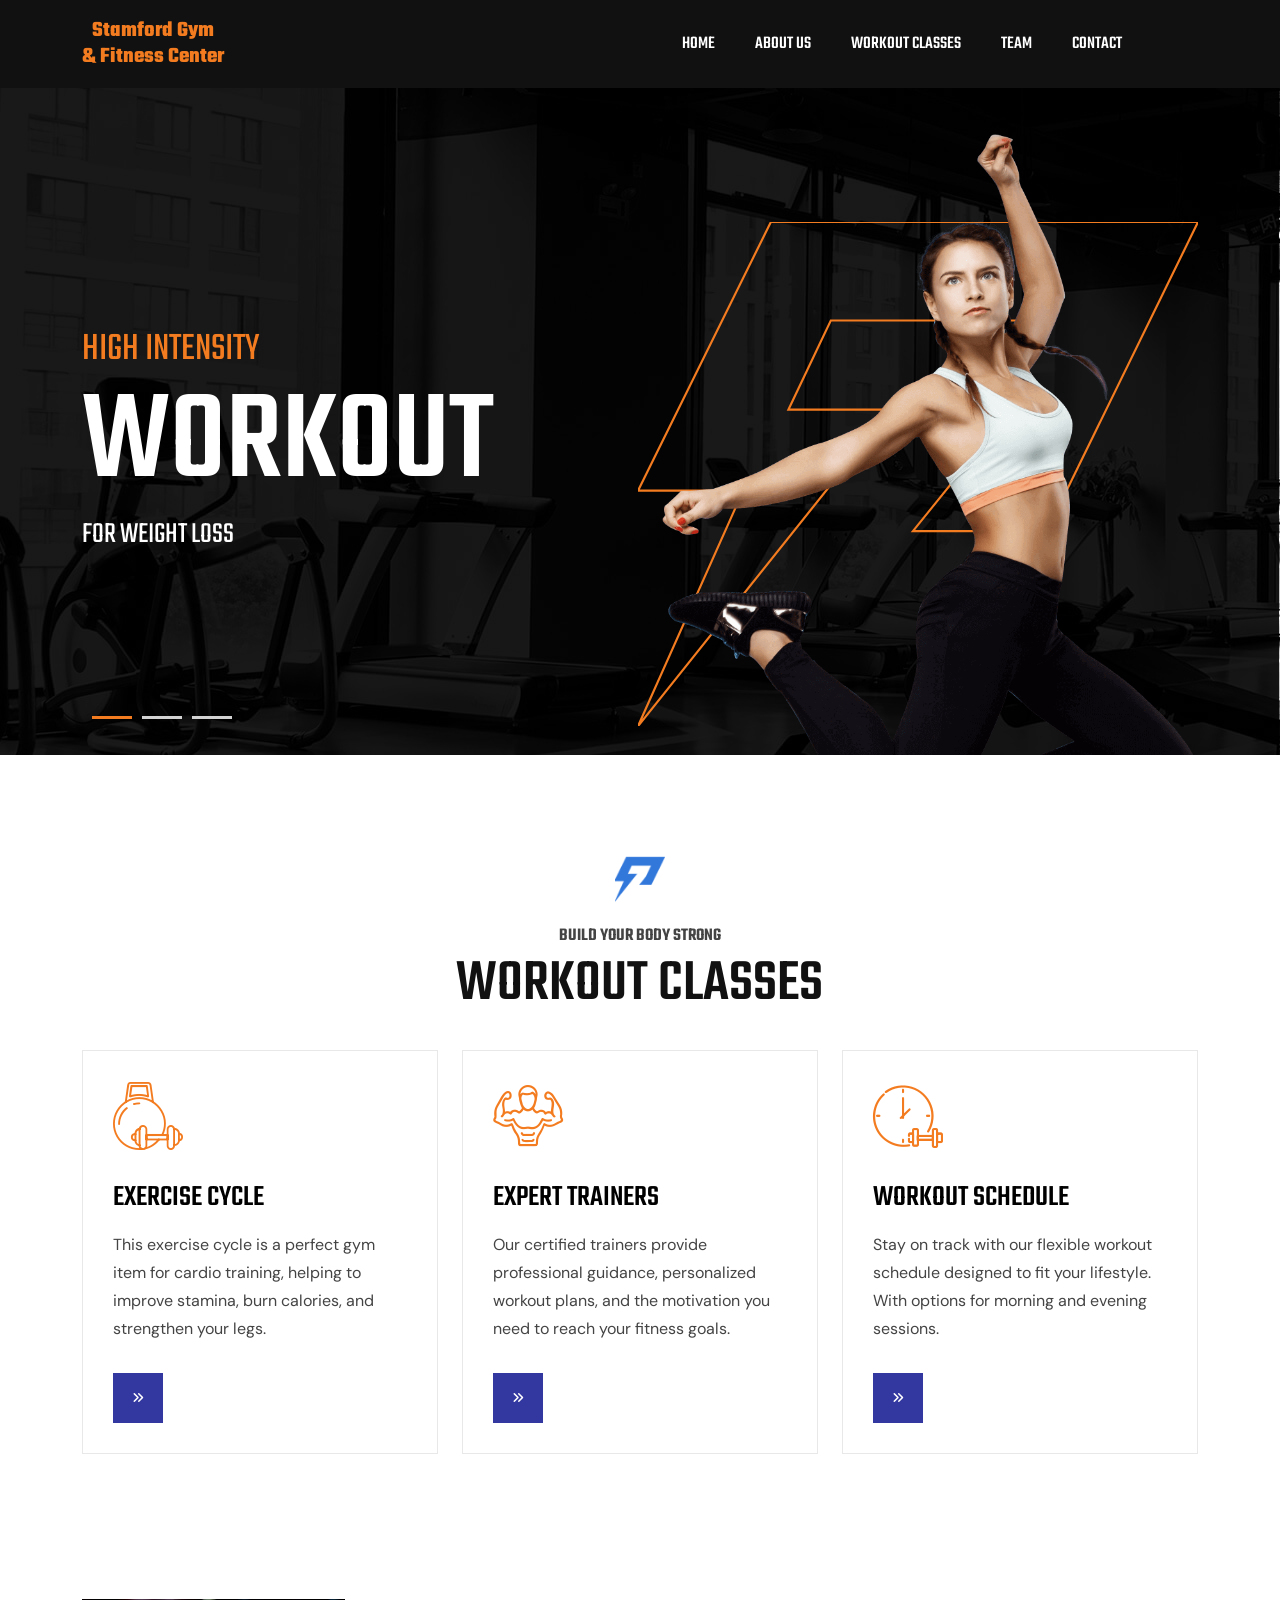
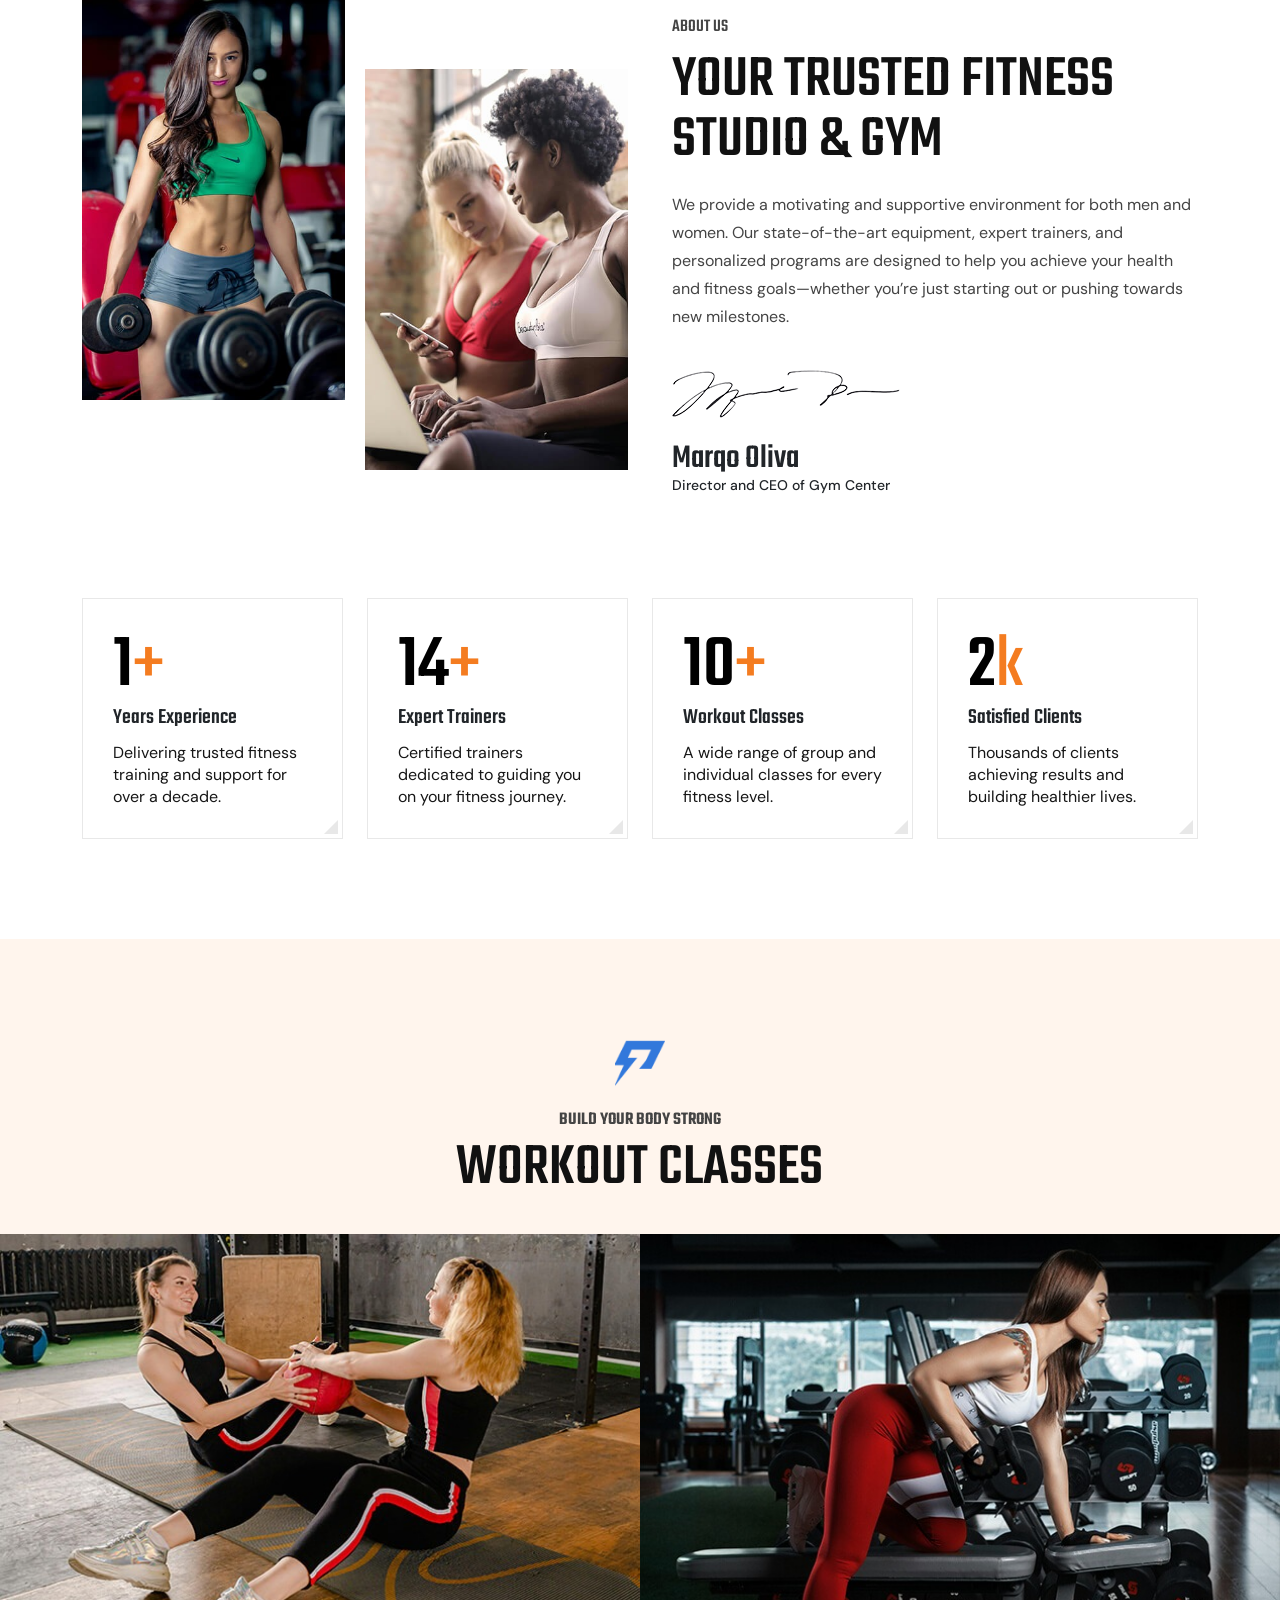
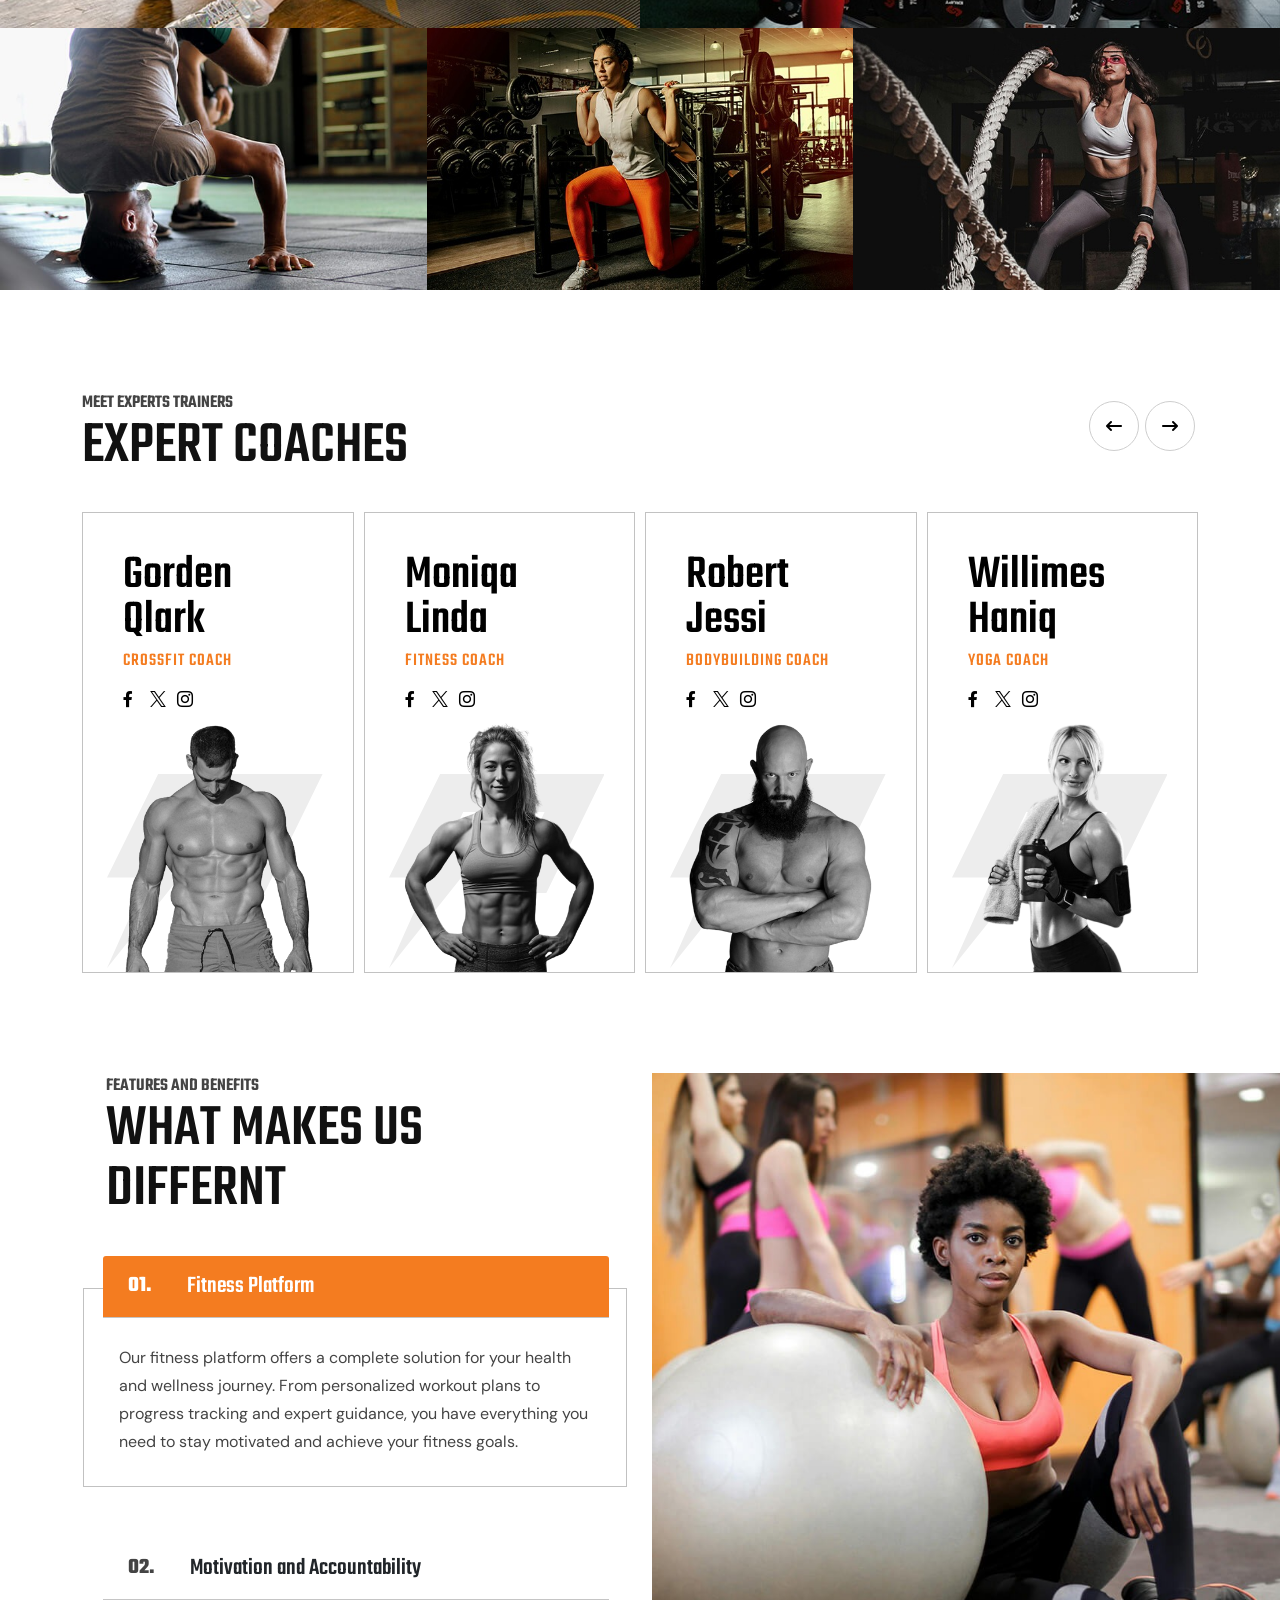
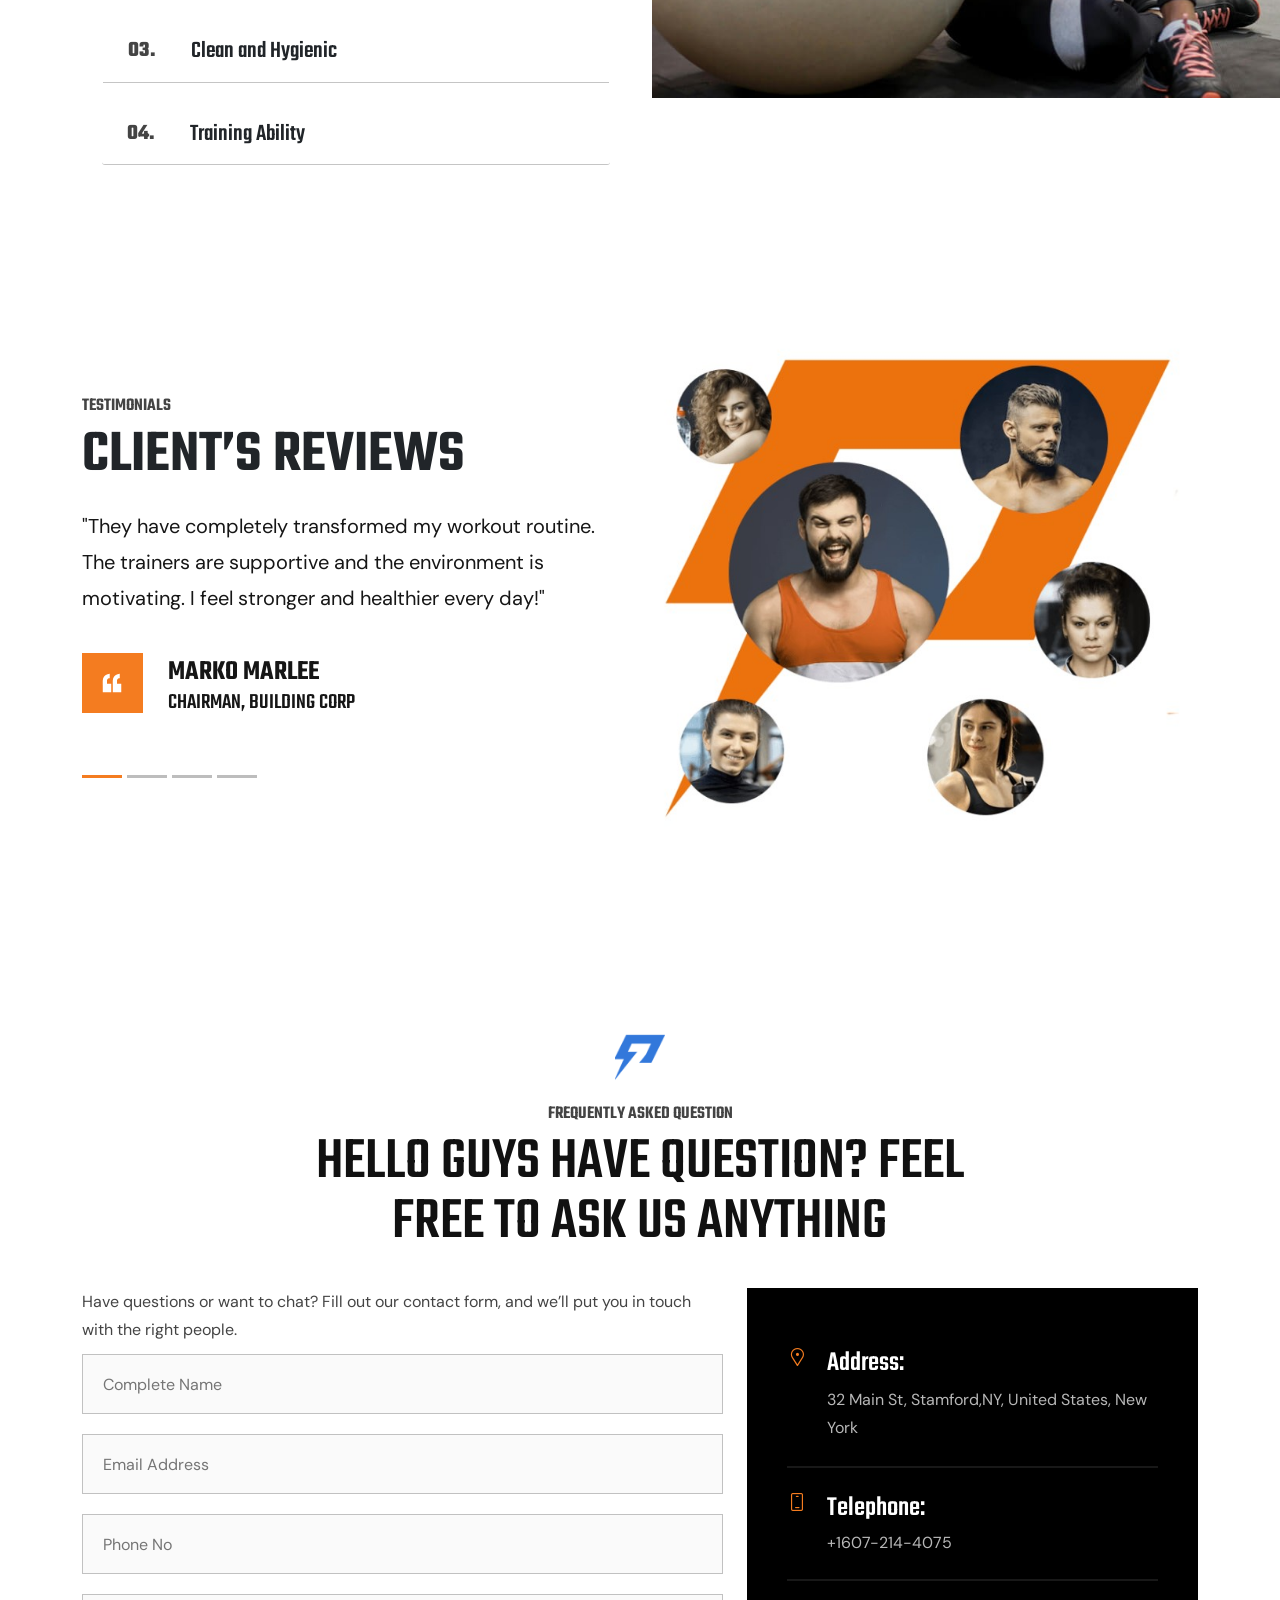
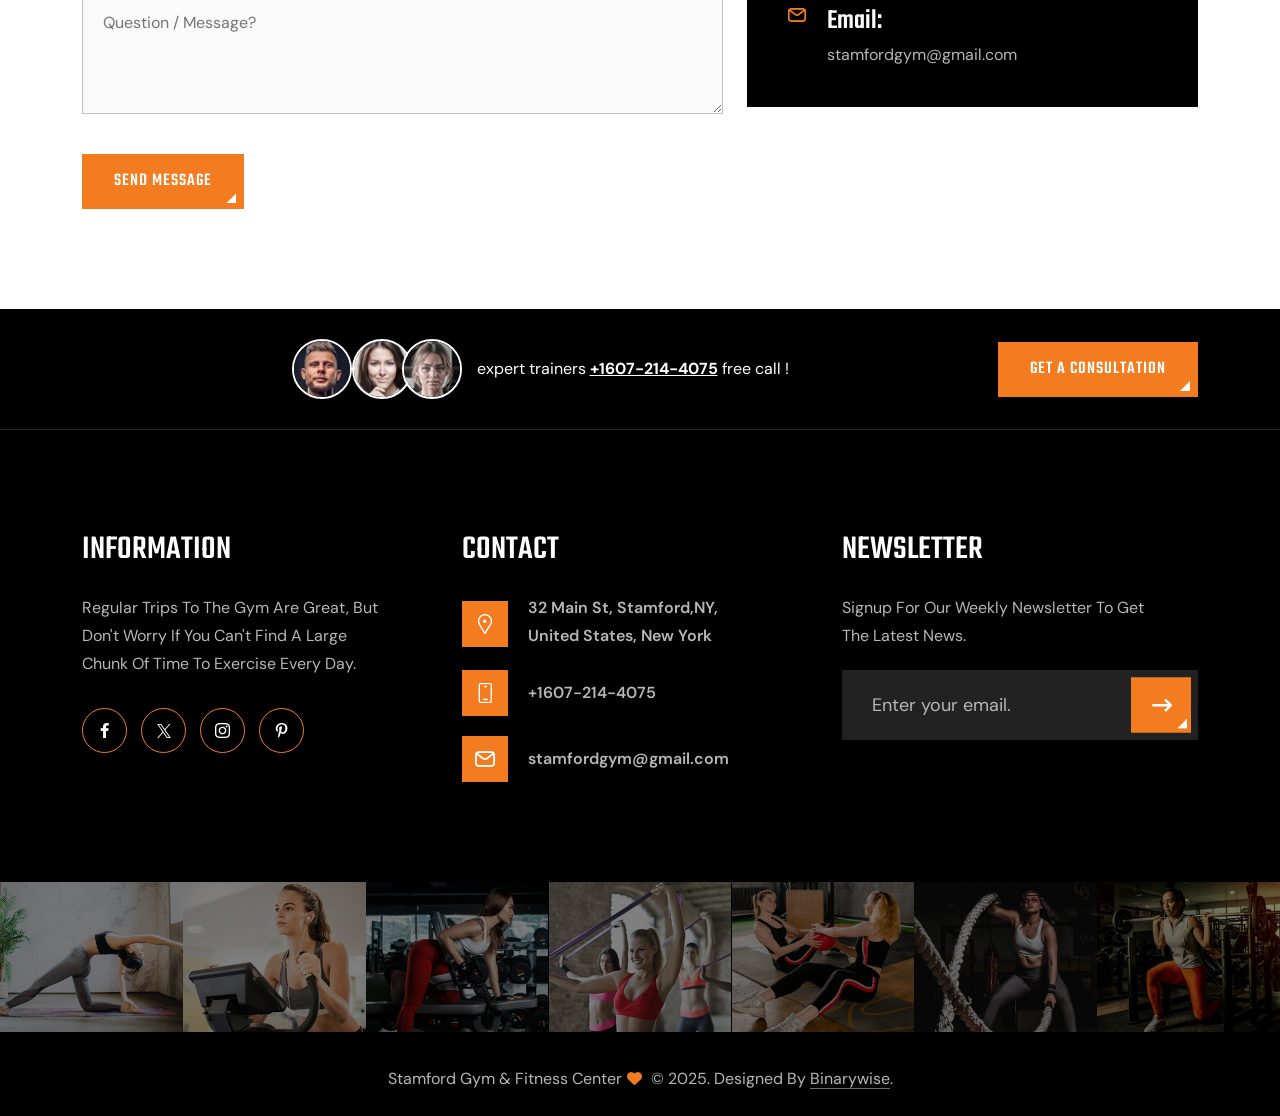
==== commit 1f97bb99: "add fb link" ====
--- a/index.html
+++ b/index.html
@@ -934,7 +934,7 @@
               <h3>Information</h3>
               <p>Regular trips to the gym are great, but don't worry if you can't find a large chunk of time to exercise every day.</p>
               <ul class="social-media">
-                <li><a href="https://www.facebook.com/EasyFitAerobicsandFitness/"><i class="fa-brands fa-facebook-f"></i></a></li>
+                <li><a href="hhttps://www.facebook.com/profile.php?id=100057442210147"><i class="fa-brands fa-facebook-f"></i></a></li>
                 <li><a href="#0"><i class="flaticon-twitter"></i></a></li>
                 <li><a href="#0"><i class="flaticon-instagram"></i></a></li>
                 <li><a href="#0"><i class="flaticon-pinterest"></i></a></li>
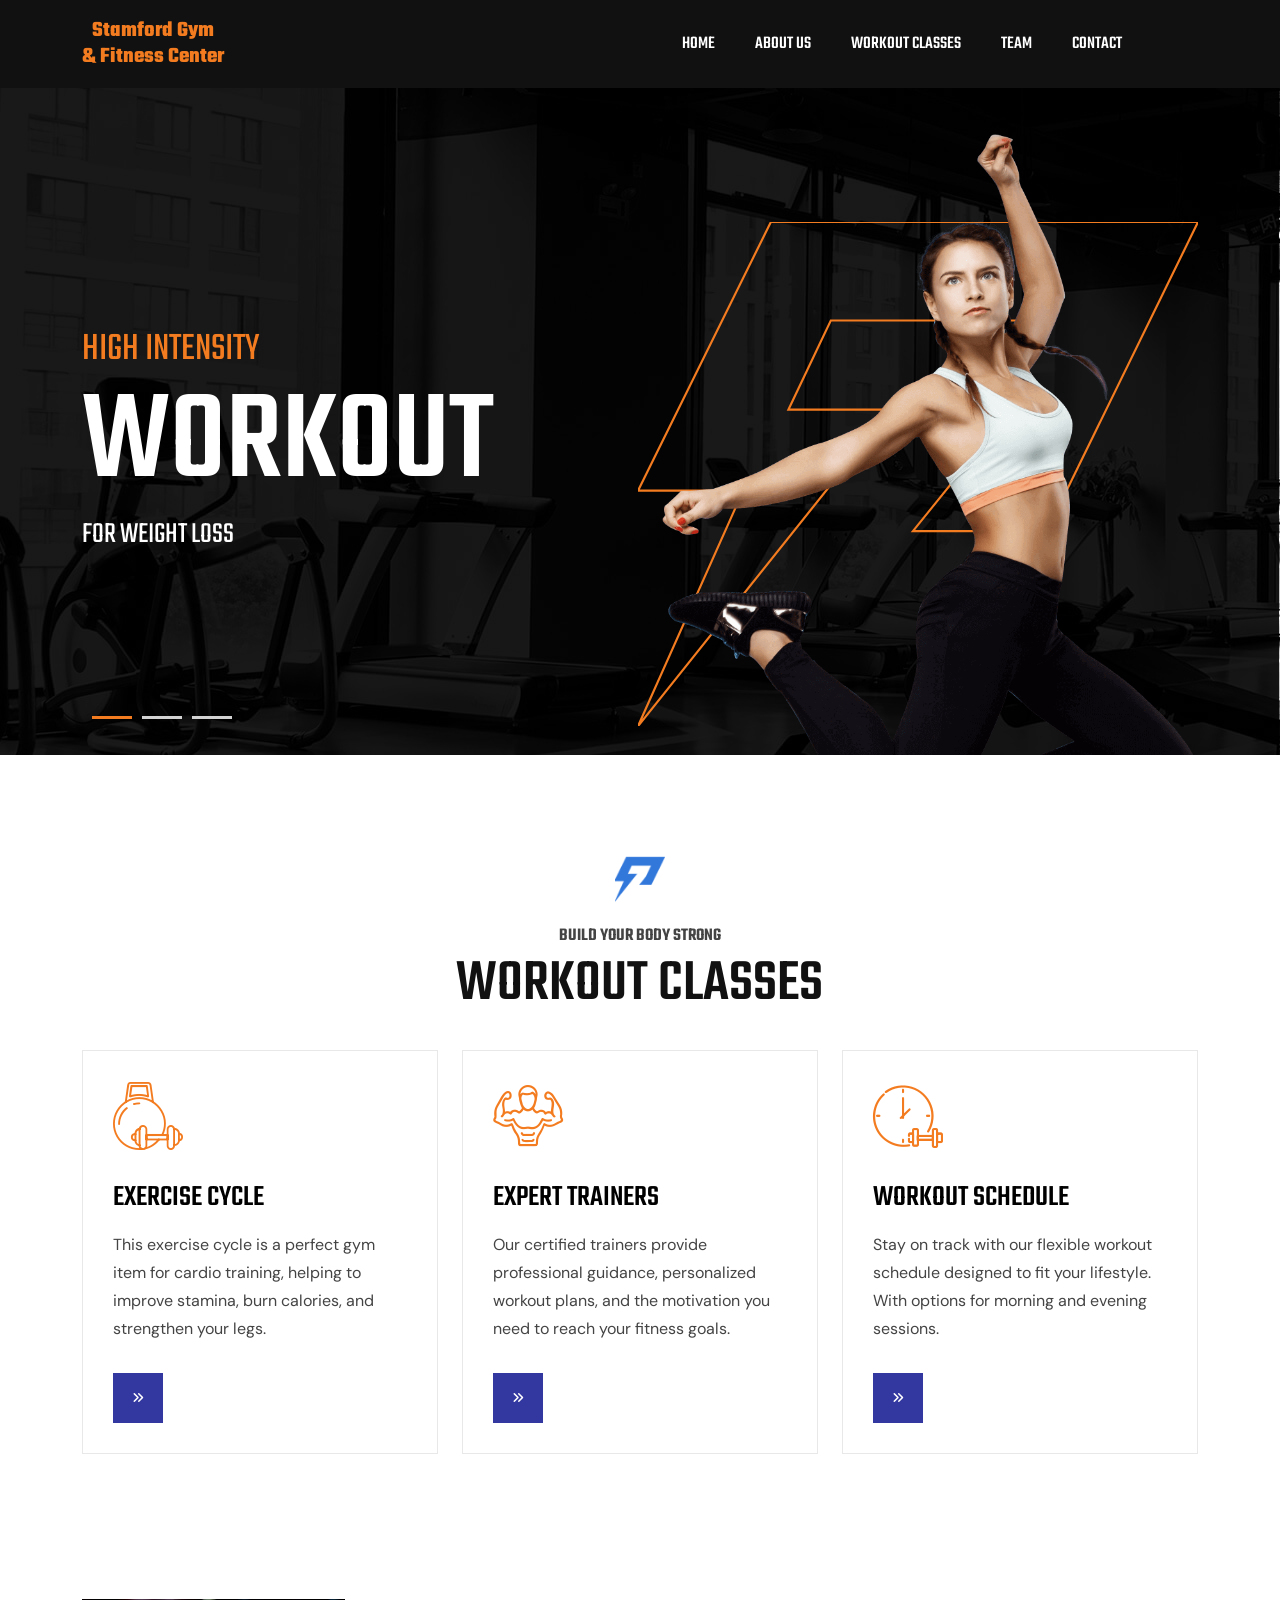
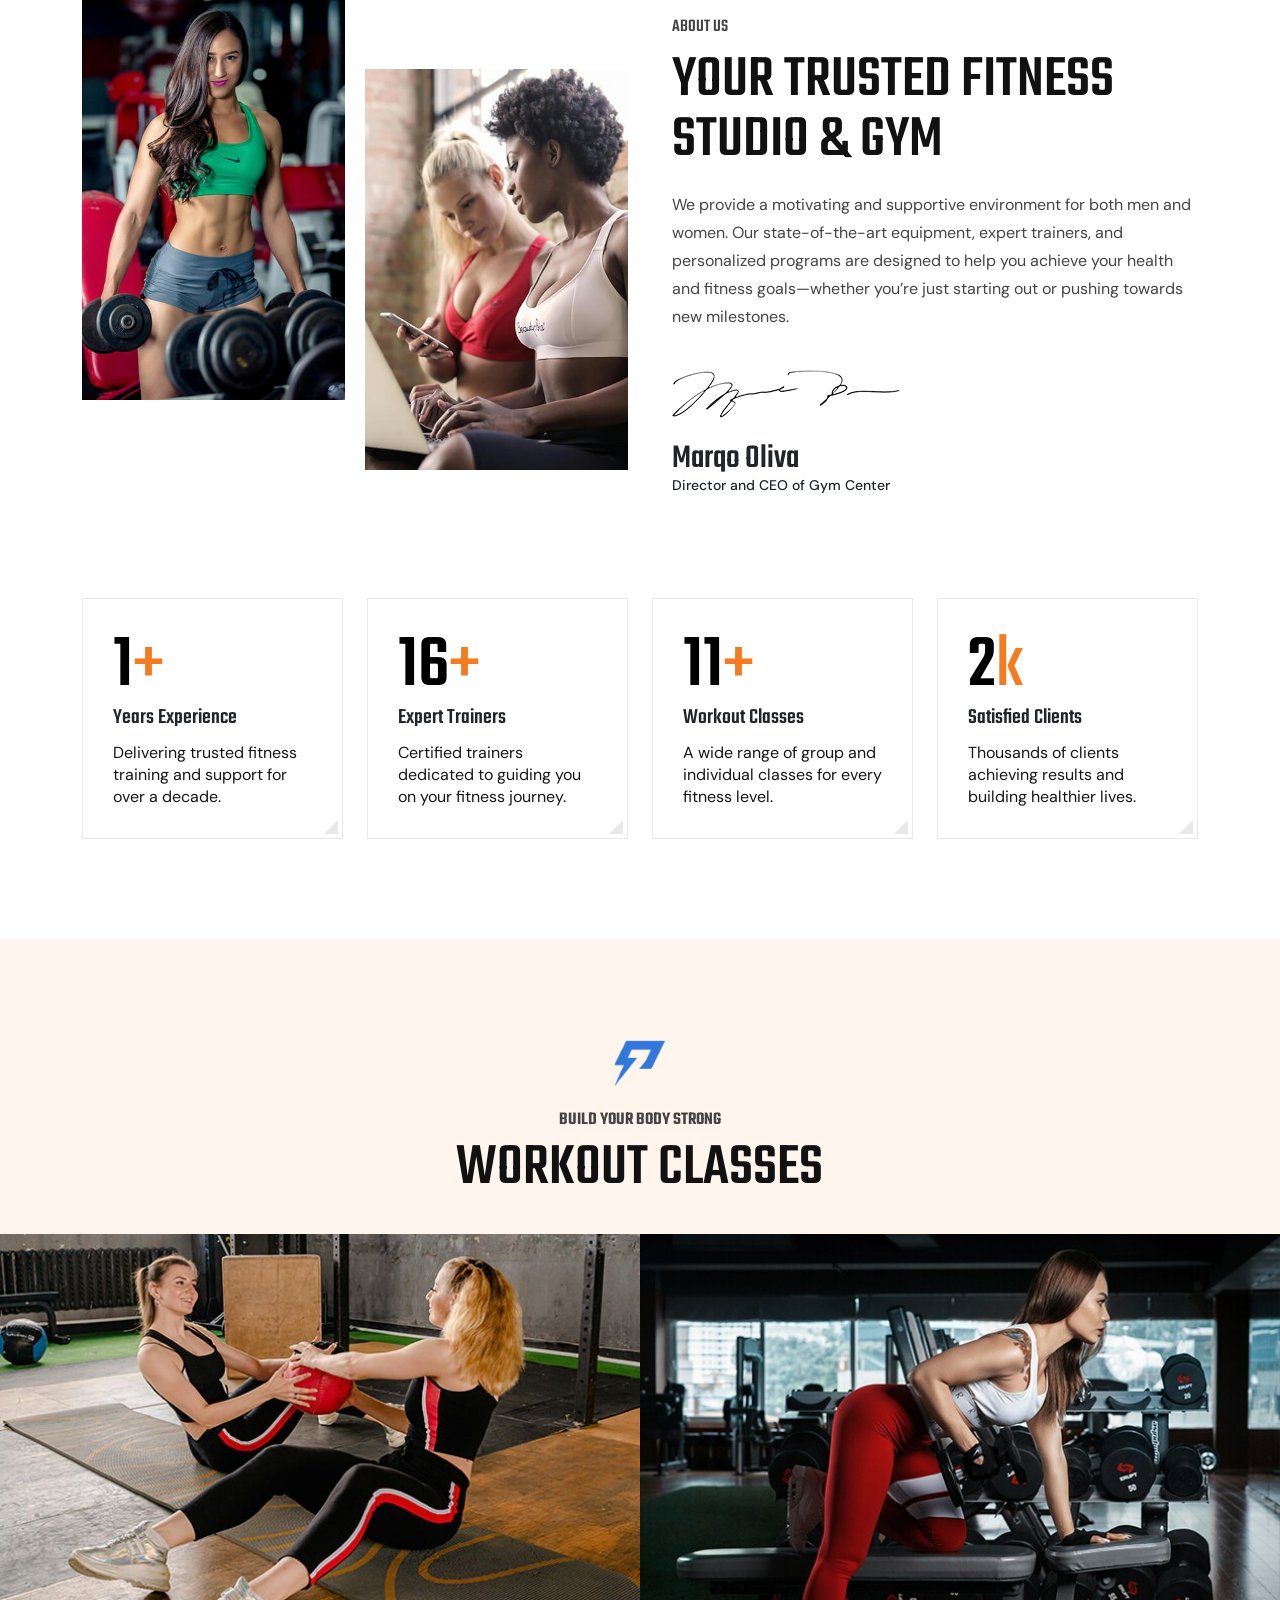
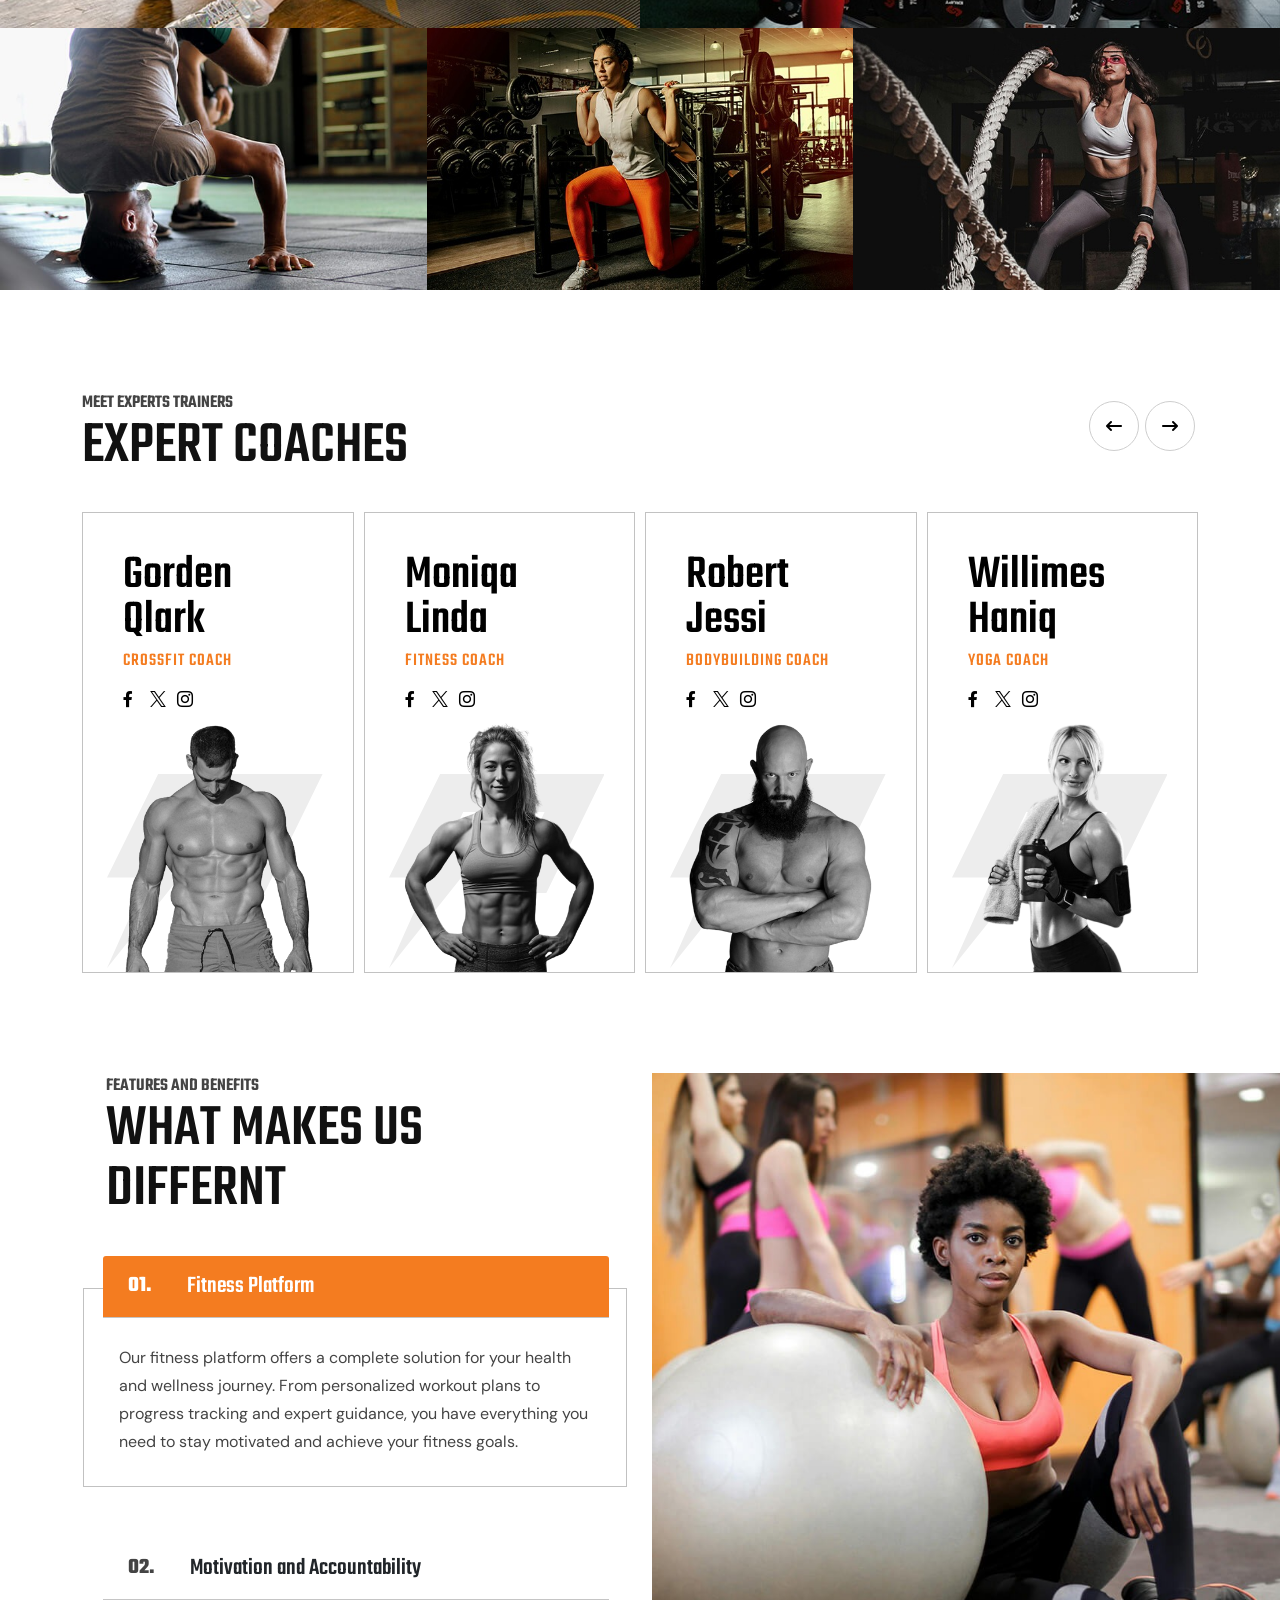
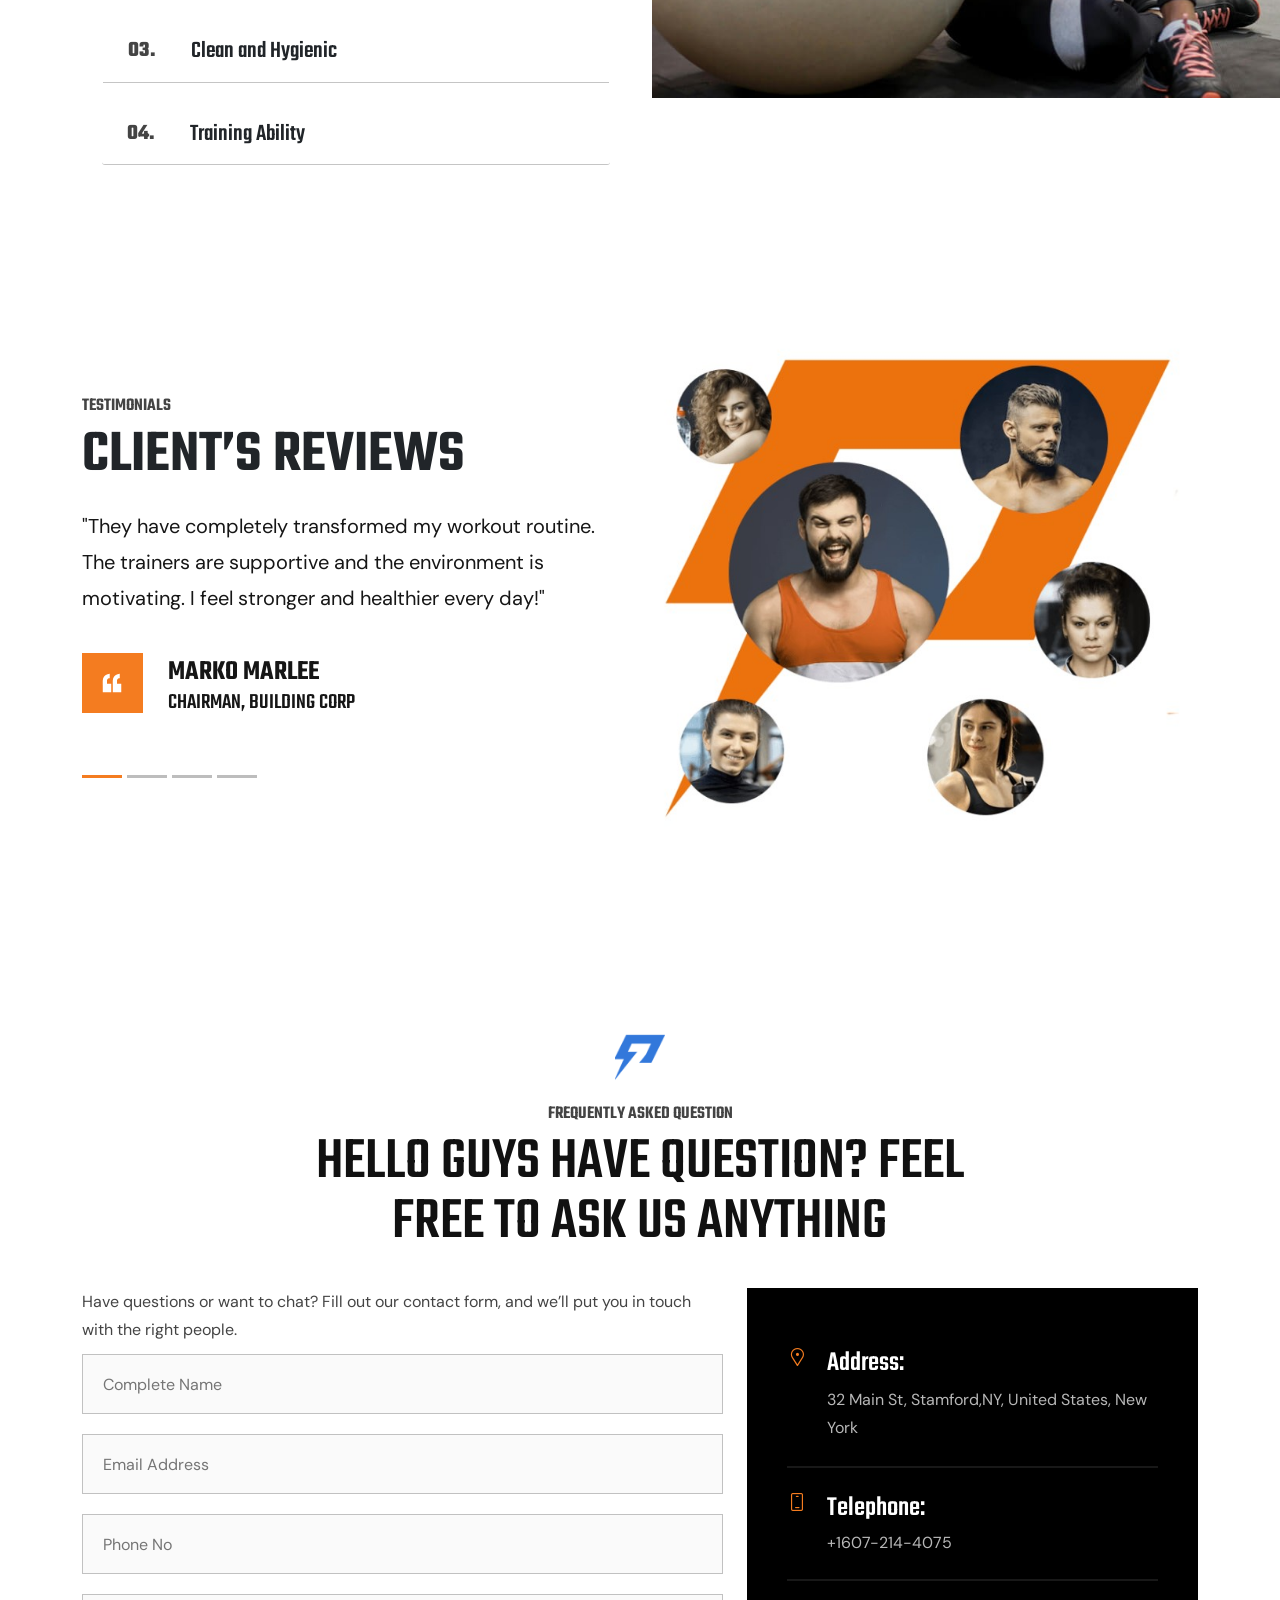
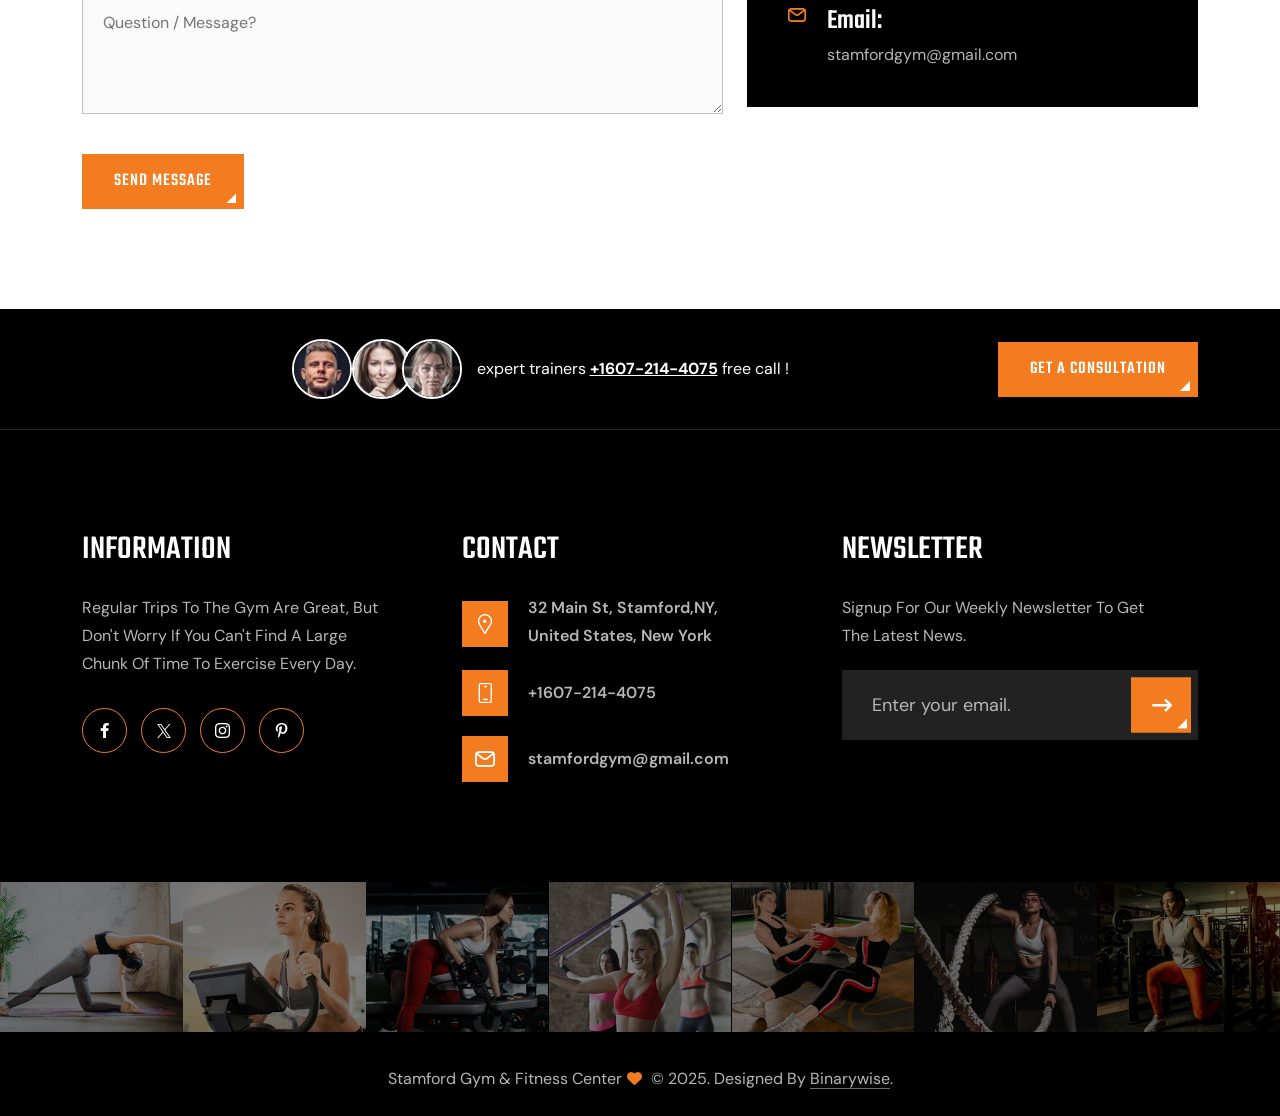
==== commit 6aa6cc90: "add" ====
--- a/index.html
+++ b/index.html
@@ -934,7 +934,7 @@
               <h3>Information</h3>
               <p>Regular trips to the gym are great, but don't worry if you can't find a large chunk of time to exercise every day.</p>
               <ul class="social-media">
-                <li><a href="hhttps://www.facebook.com/profile.php?id=100057442210147"><i class="fa-brands fa-facebook-f"></i></a></li>
+                <li><a href="https://www.facebook.com/profile.php?id=100057442210147"><i class="fa-brands fa-facebook-f"></i></a></li>
                 <li><a href="#0"><i class="flaticon-twitter"></i></a></li>
                 <li><a href="#0"><i class="flaticon-instagram"></i></a></li>
                 <li><a href="#0"><i class="flaticon-pinterest"></i></a></li>
@@ -978,43 +978,43 @@
     <ul class="image-gallery">
       <li>
           <a href="#0" data-fancybox="gallery">
-              <i class="flaticon-instagram"></i>
+             
           </a>
           <figure><img alt="girl" src="assets/images/image1.jpg"></figure>
       </li>
       <li>
           <a href="#0" data-fancybox="gallery">
-              <i class="flaticon-instagram"></i>
+              <!--<i class="flaticon-instagram"></i>-->
           </a>
           <figure><img alt="girl" src="assets/images/image2.jpg"></figure>
       </li>
       <li>
           <a href="#0" data-fancybox="gallery">
-              <i class="flaticon-instagram"></i>
+              <!--<i class="flaticon-instagram"></i>-->
           </a>
           <figure><img alt="girl" src="assets/images/image3.jpg"></figure>
       </li>
       <li>
           <a href="#0" data-fancybox="gallery">
-              <i class="flaticon-instagram"></i>
+              <!--<i class="flaticon-instagram"></i>-->
           </a>
           <figure><img alt="girl" src="assets/images/image4.jpg"></figure>
       </li>
       <li>
           <a href="#0" data-fancybox="gallery">
-              <i class="flaticon-instagram"></i>
+              <!--<i class="flaticon-instagram"></i>-->
           </a>
           <figure><img alt="girl" src="assets/images/image5.jpg"></figure>
       </li>
       <li>
           <a href="#0" data-fancybox="gallery">
-              <i class="flaticon-instagram"></i>
+              <!--<i class="flaticon-instagram"></i>-->
           </a>
           <figure><img alt="girl" src="assets/images/image6.jpg"></figure>
       </li>
       <li>
           <a href="#0" data-fancybox="gallery">
-              <i class="flaticon-instagram"></i>
+             <!-- <i class="flaticon-instagram"></i>-->
           </a>
           <figure><img alt="girl" src="assets/images/image7.jpg"></figure>
       </li> 
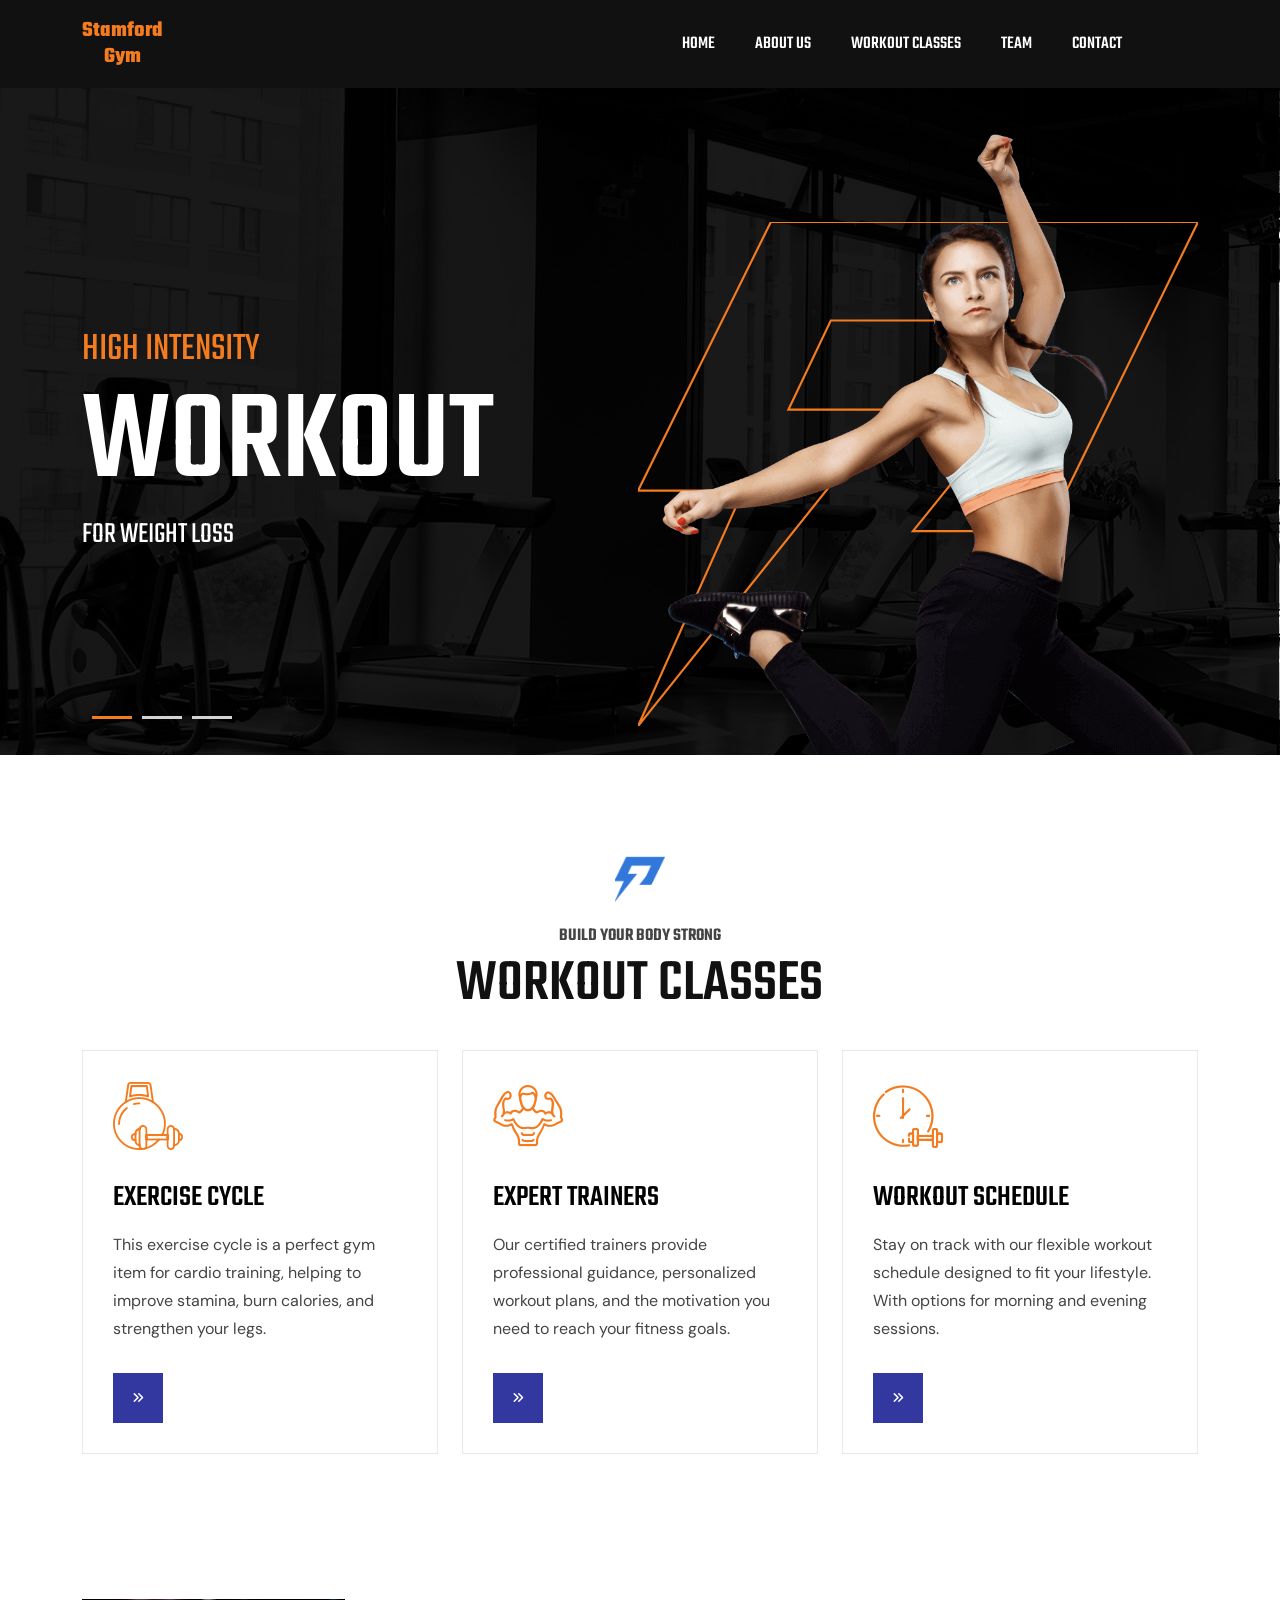
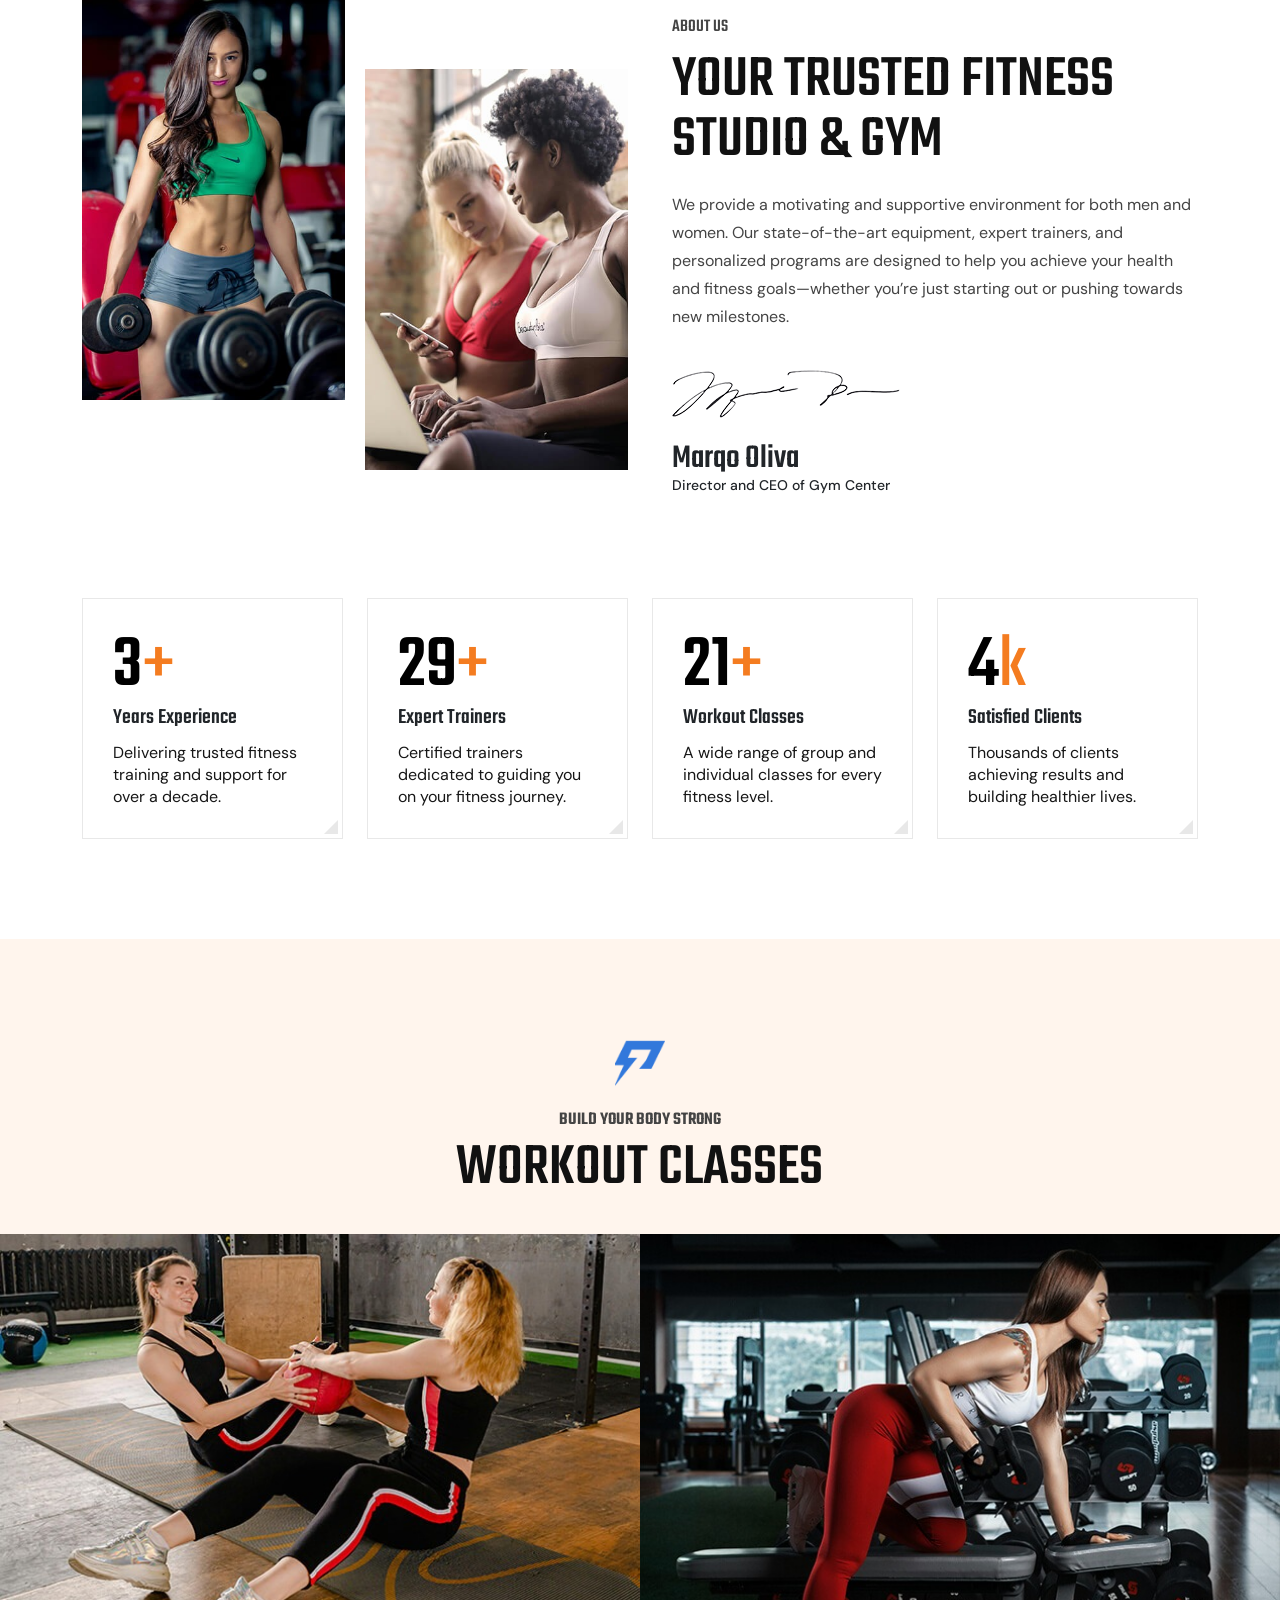
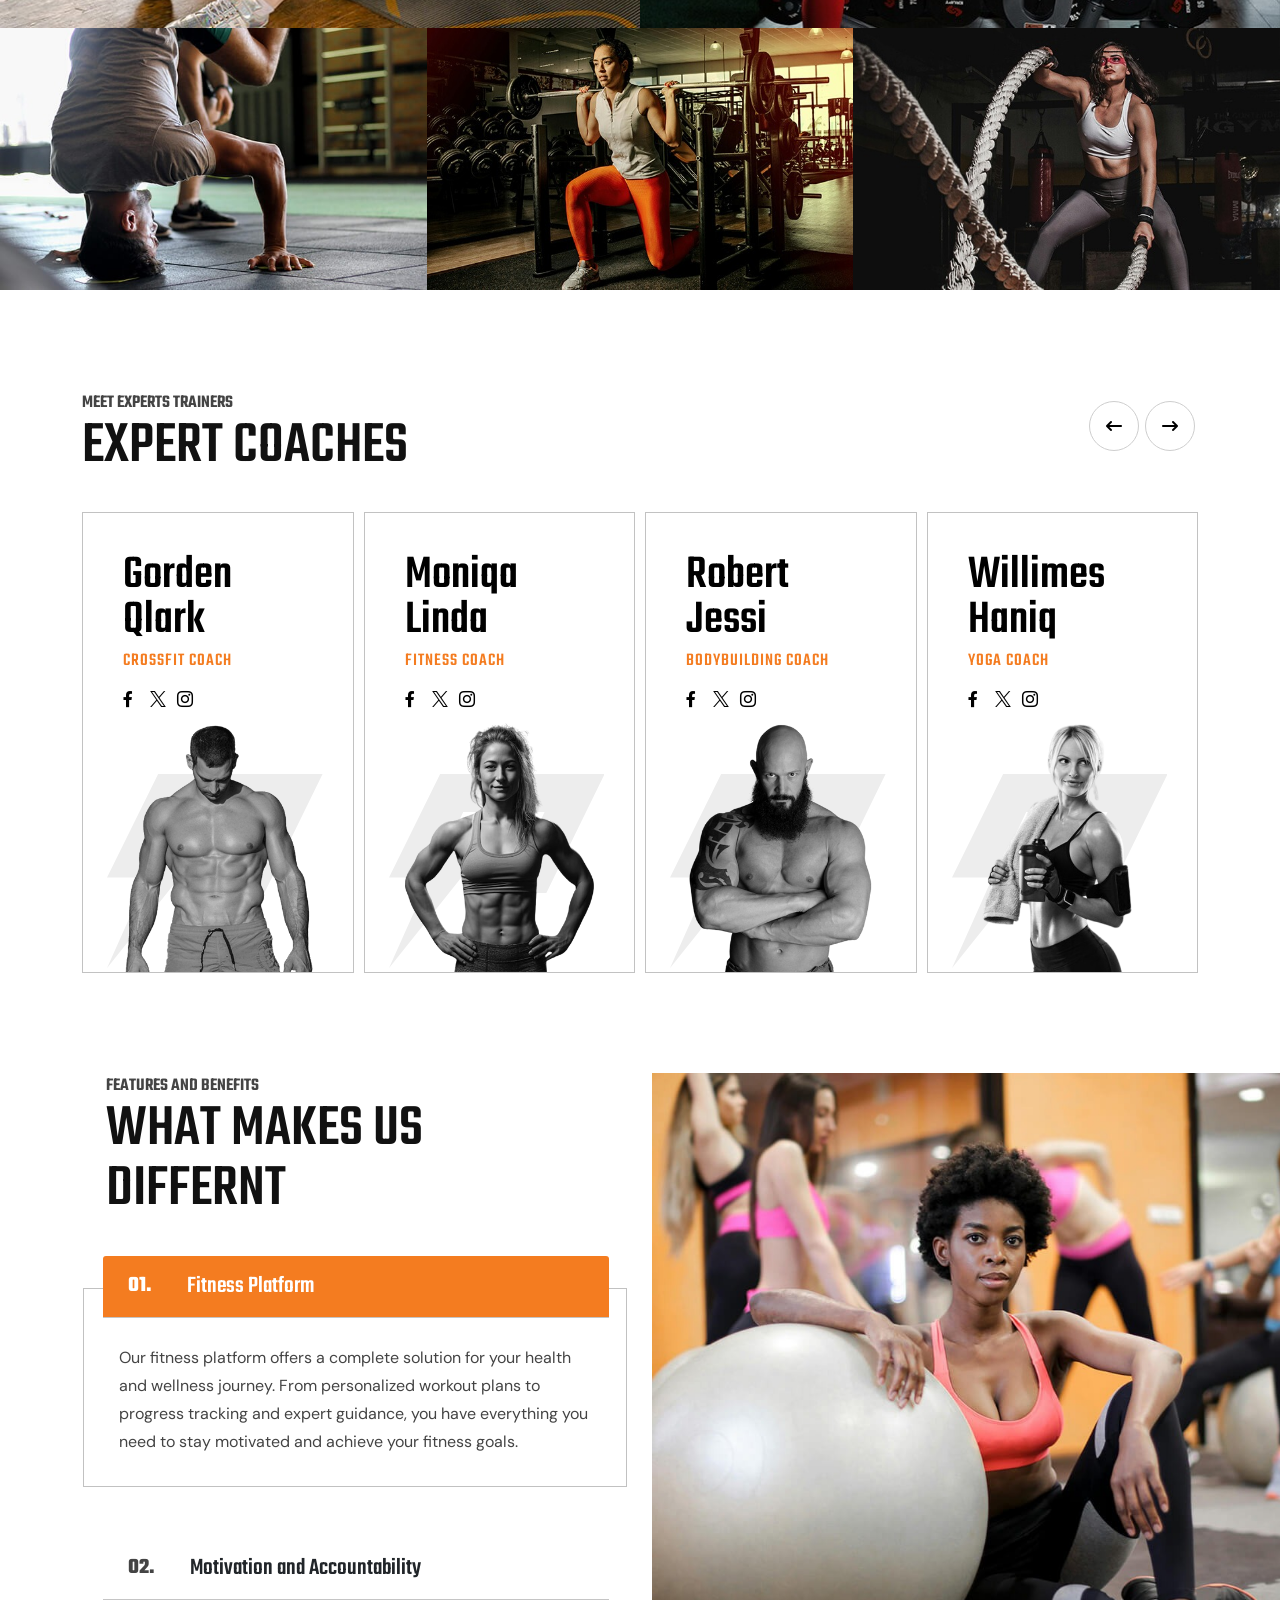
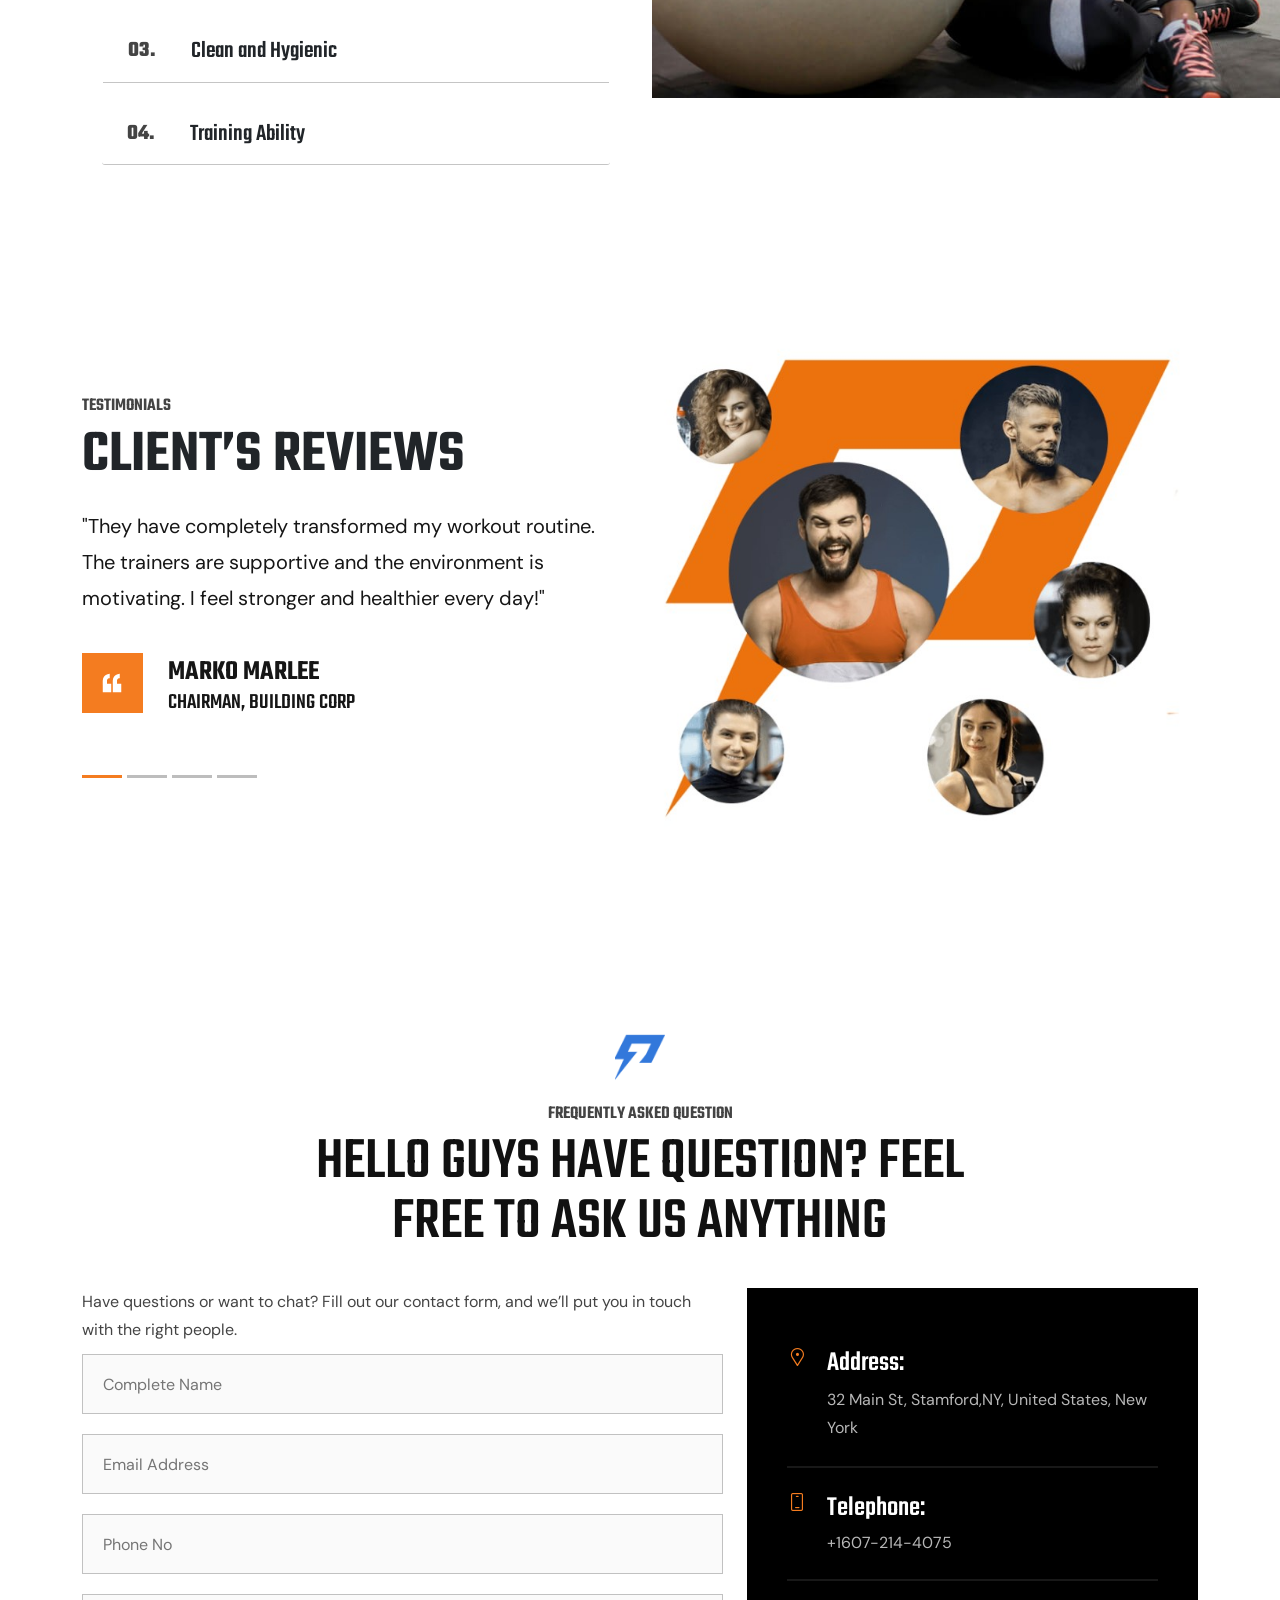
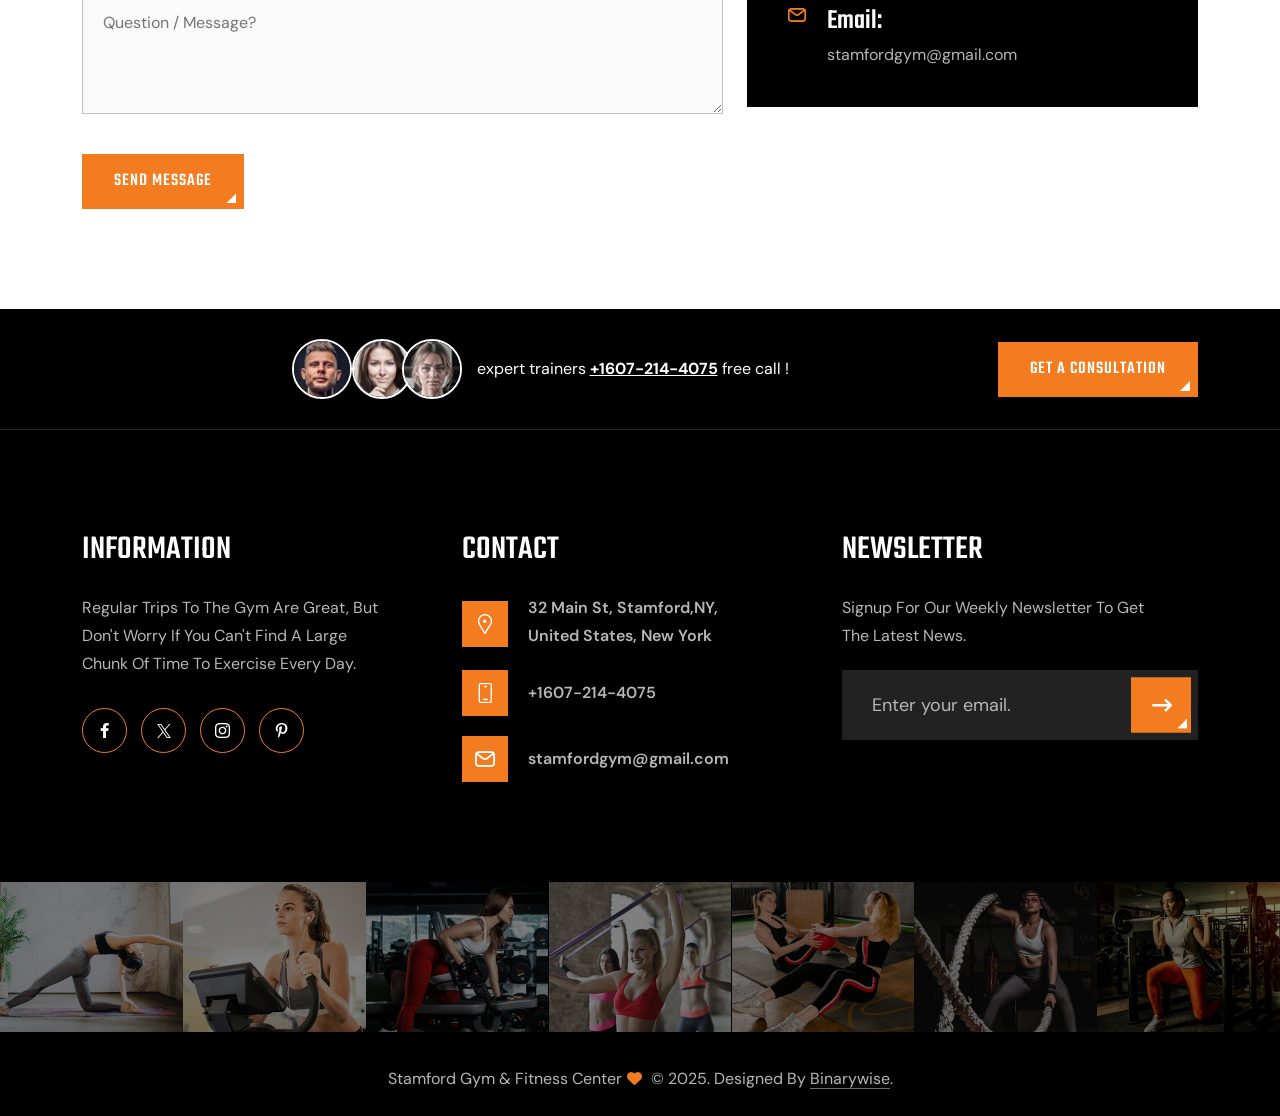
==== commit 797b8e91: "add logo text" ====
--- a/index.html
+++ b/index.html
@@ -53,7 +53,7 @@
               <div class="header-logo">
                <a href="index.html" style="text-decoration: none;">
   <div style="color: #F47C20; font-weight: bold; line-height: 1.2; font-size: 22px; text-align: center;">
-    Stamford Gym <br> & Fitness Center
+    Stamford  <br> Gym
   </div>
 </a>
 
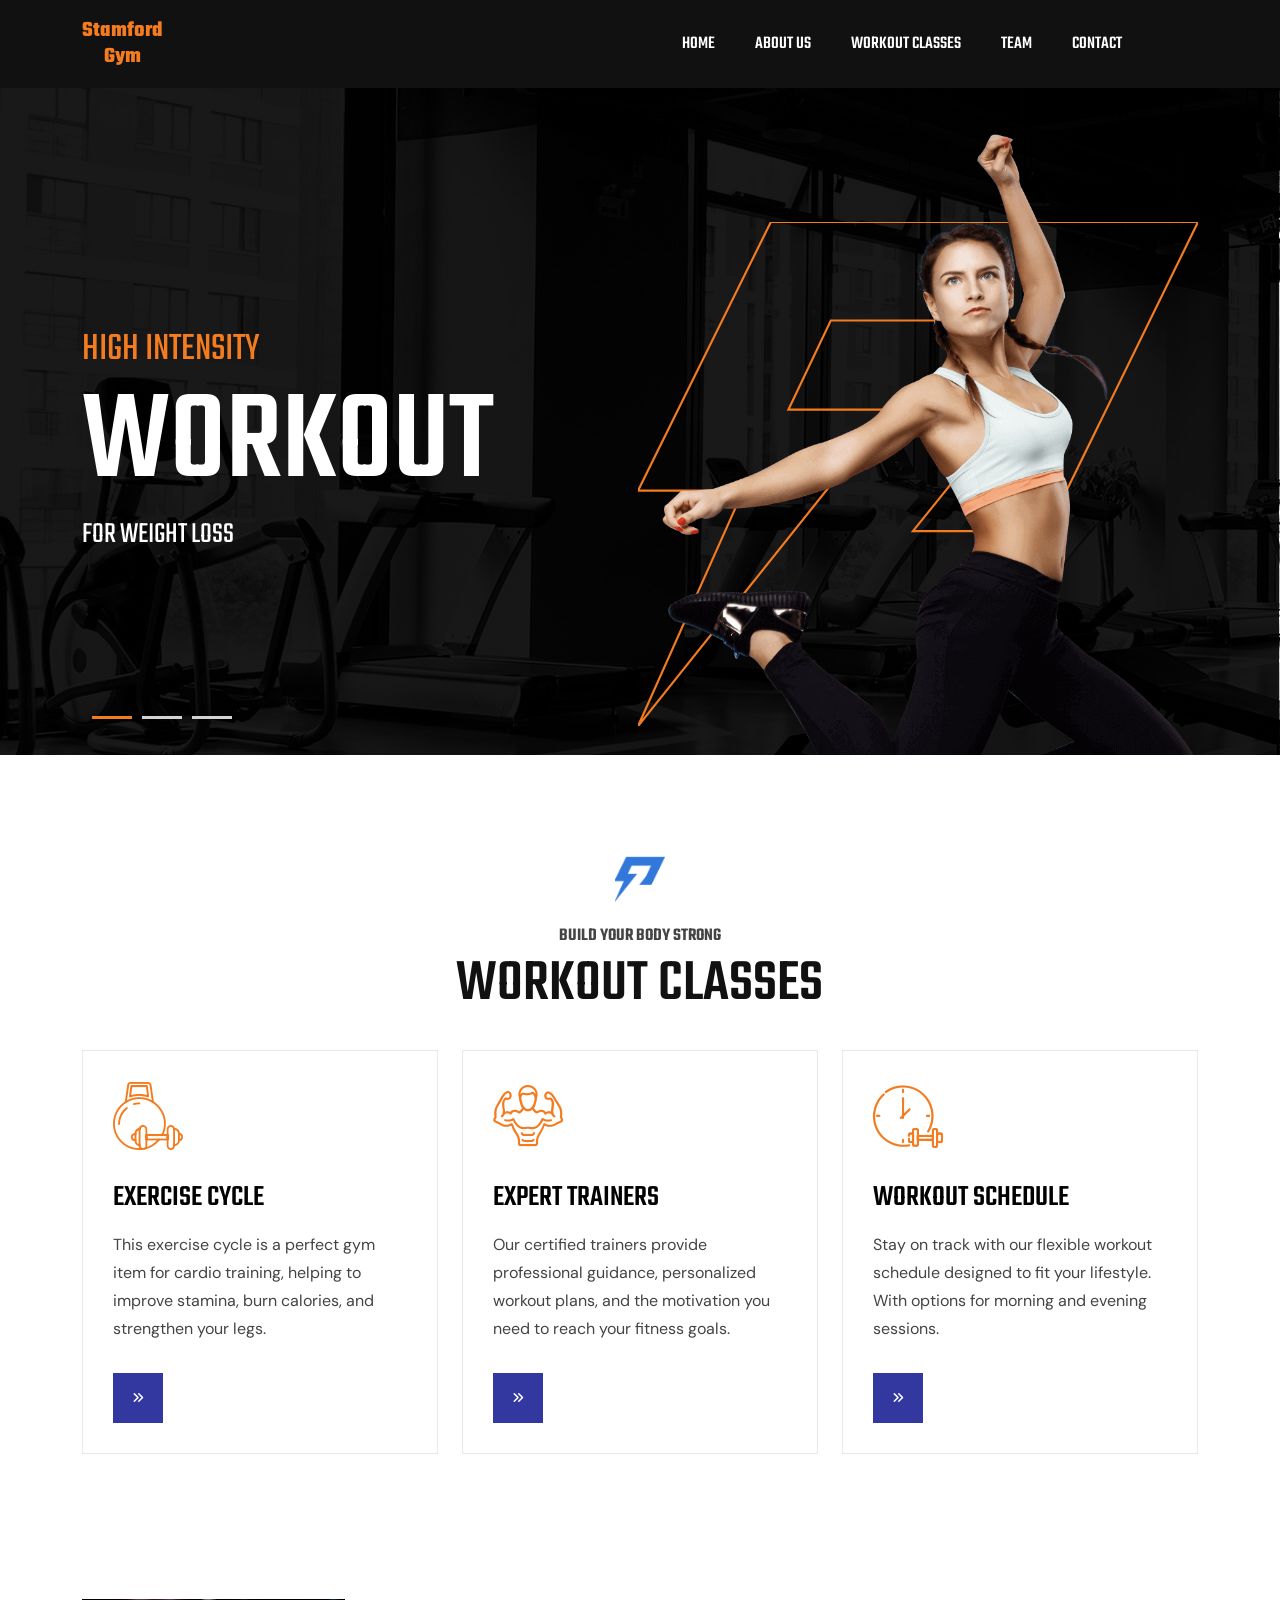
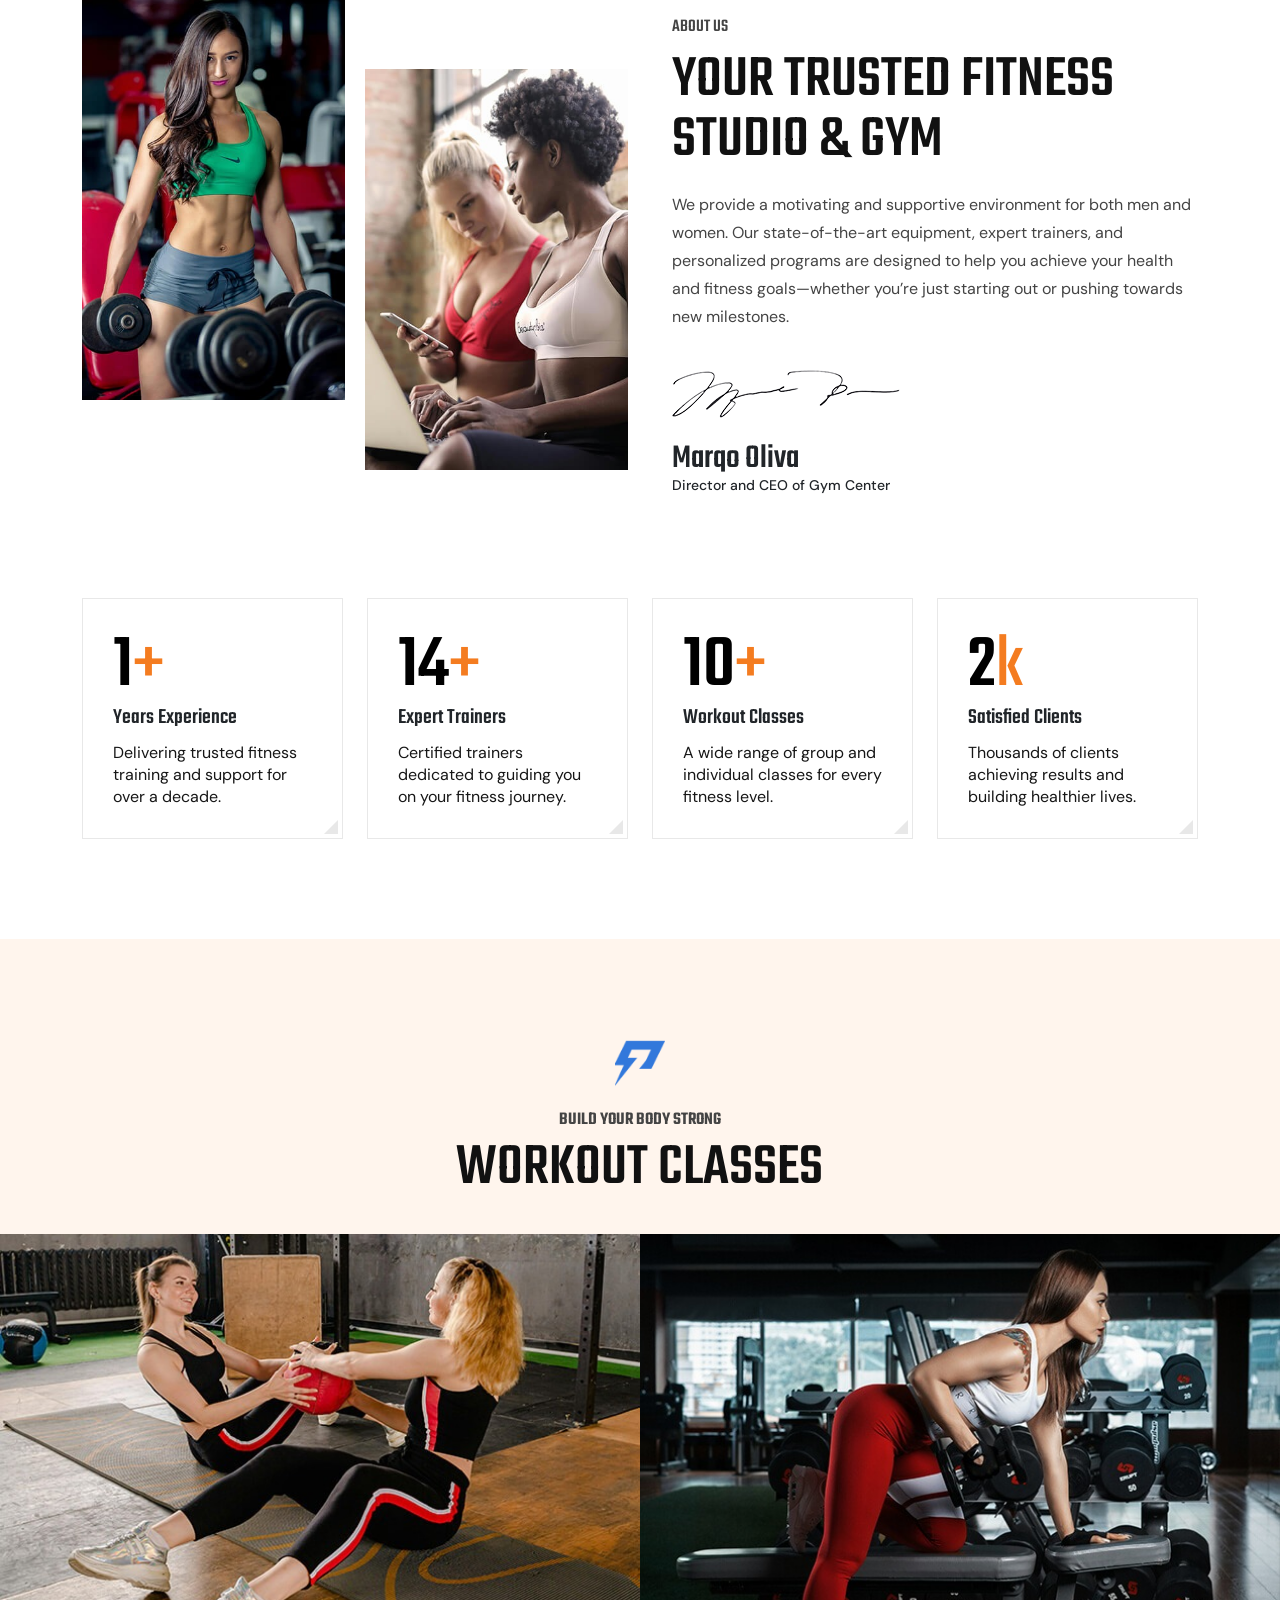
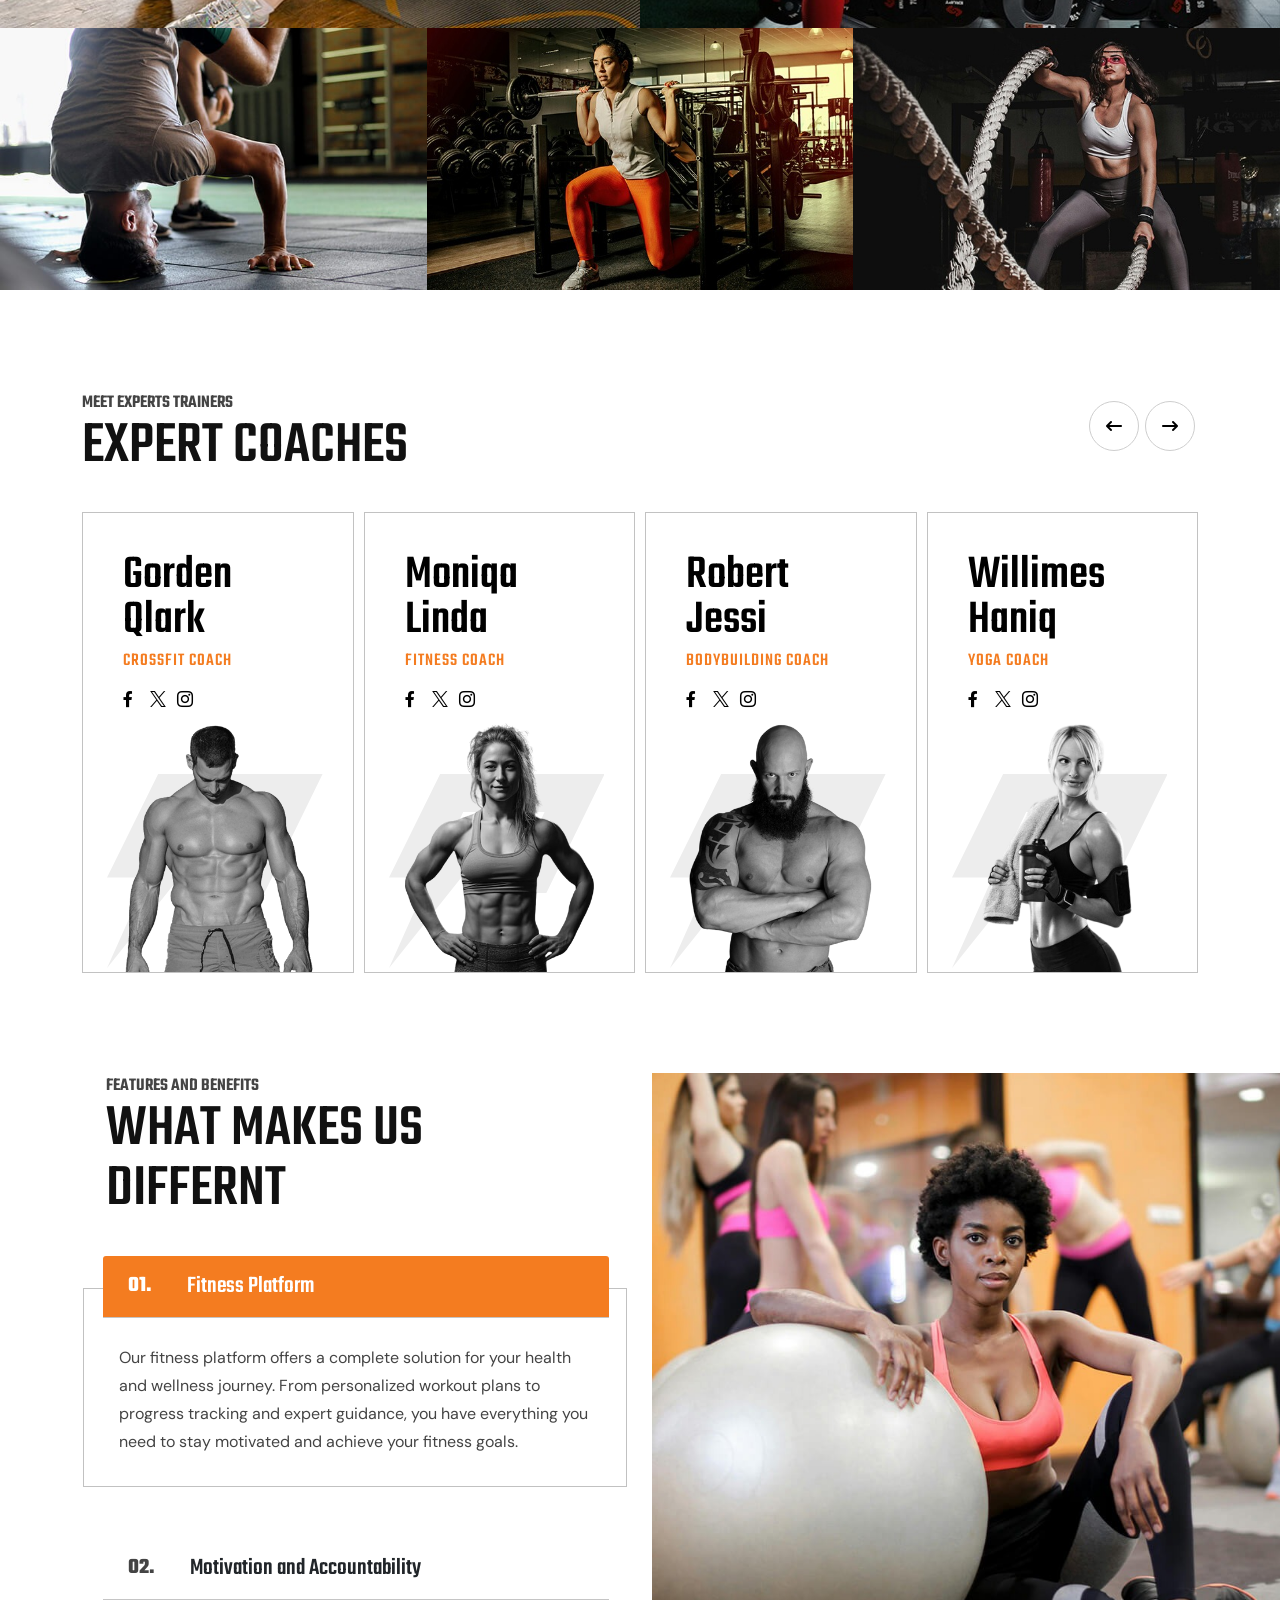
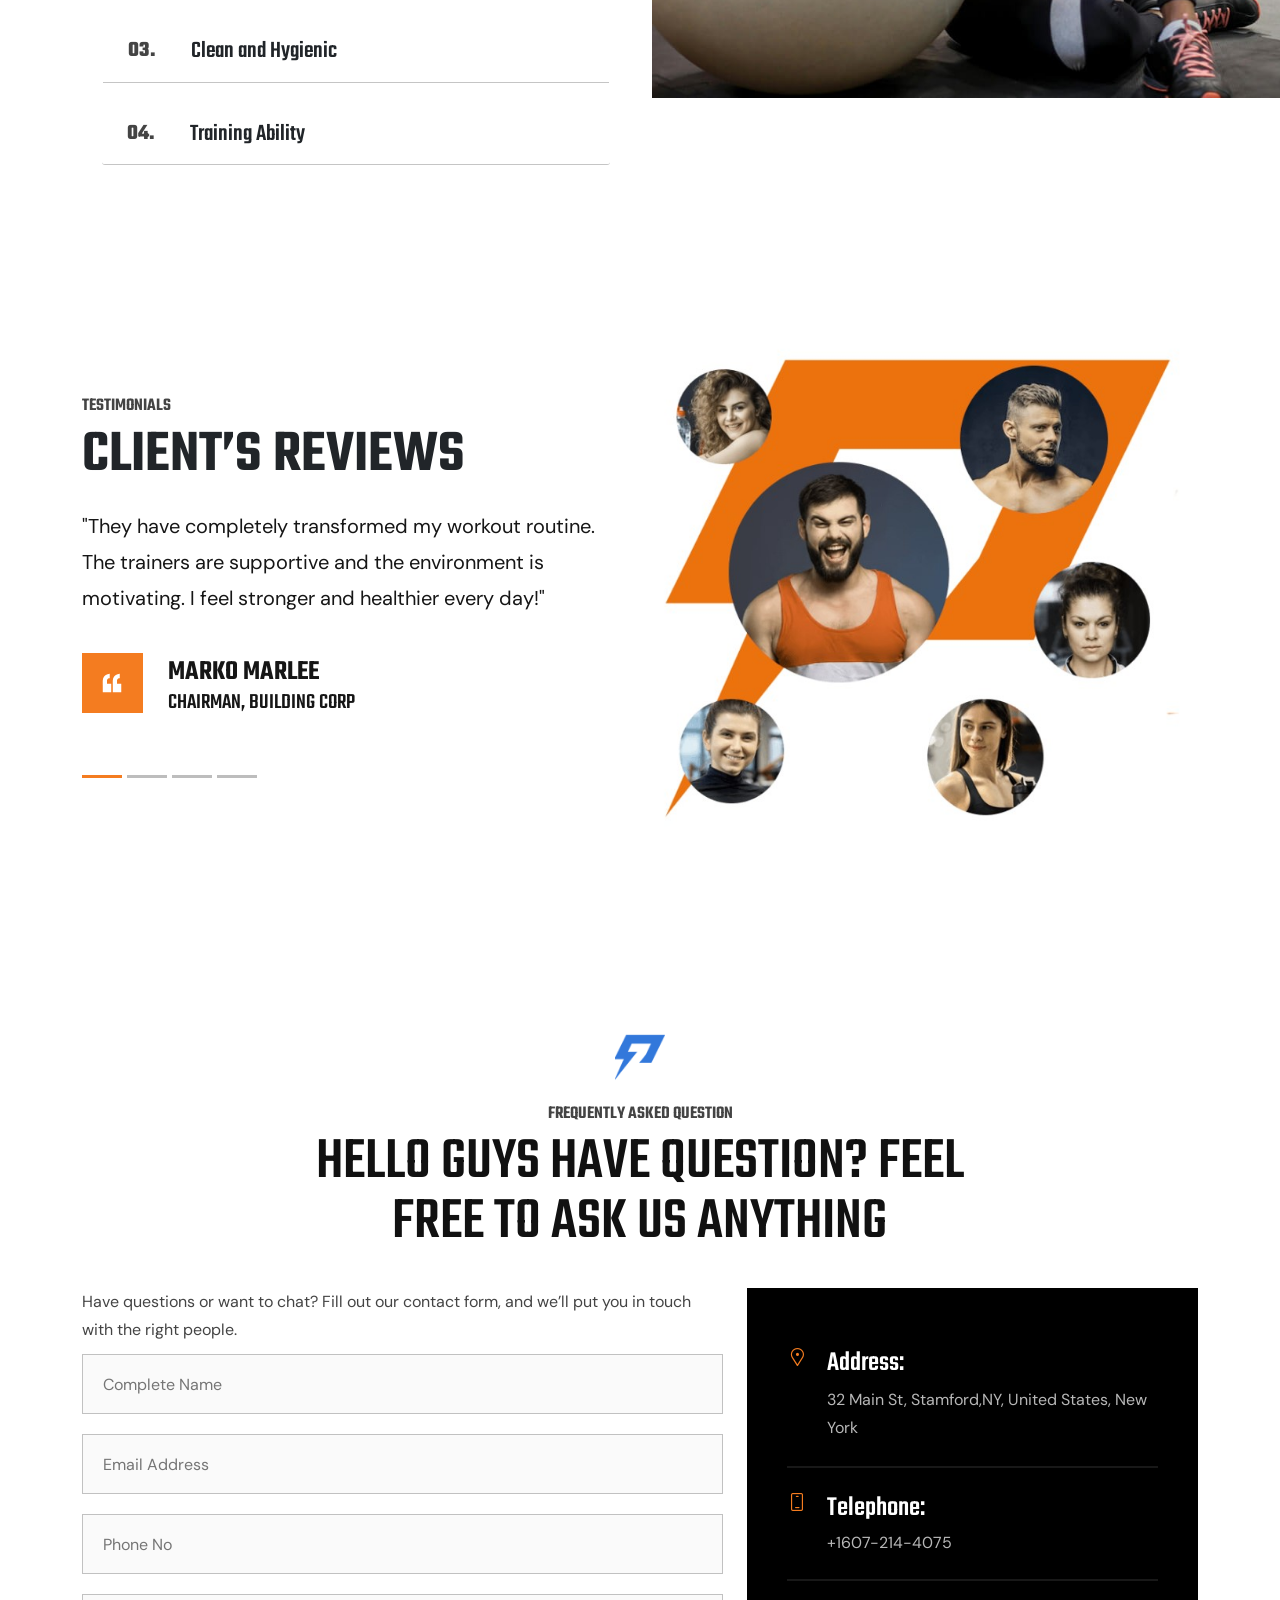
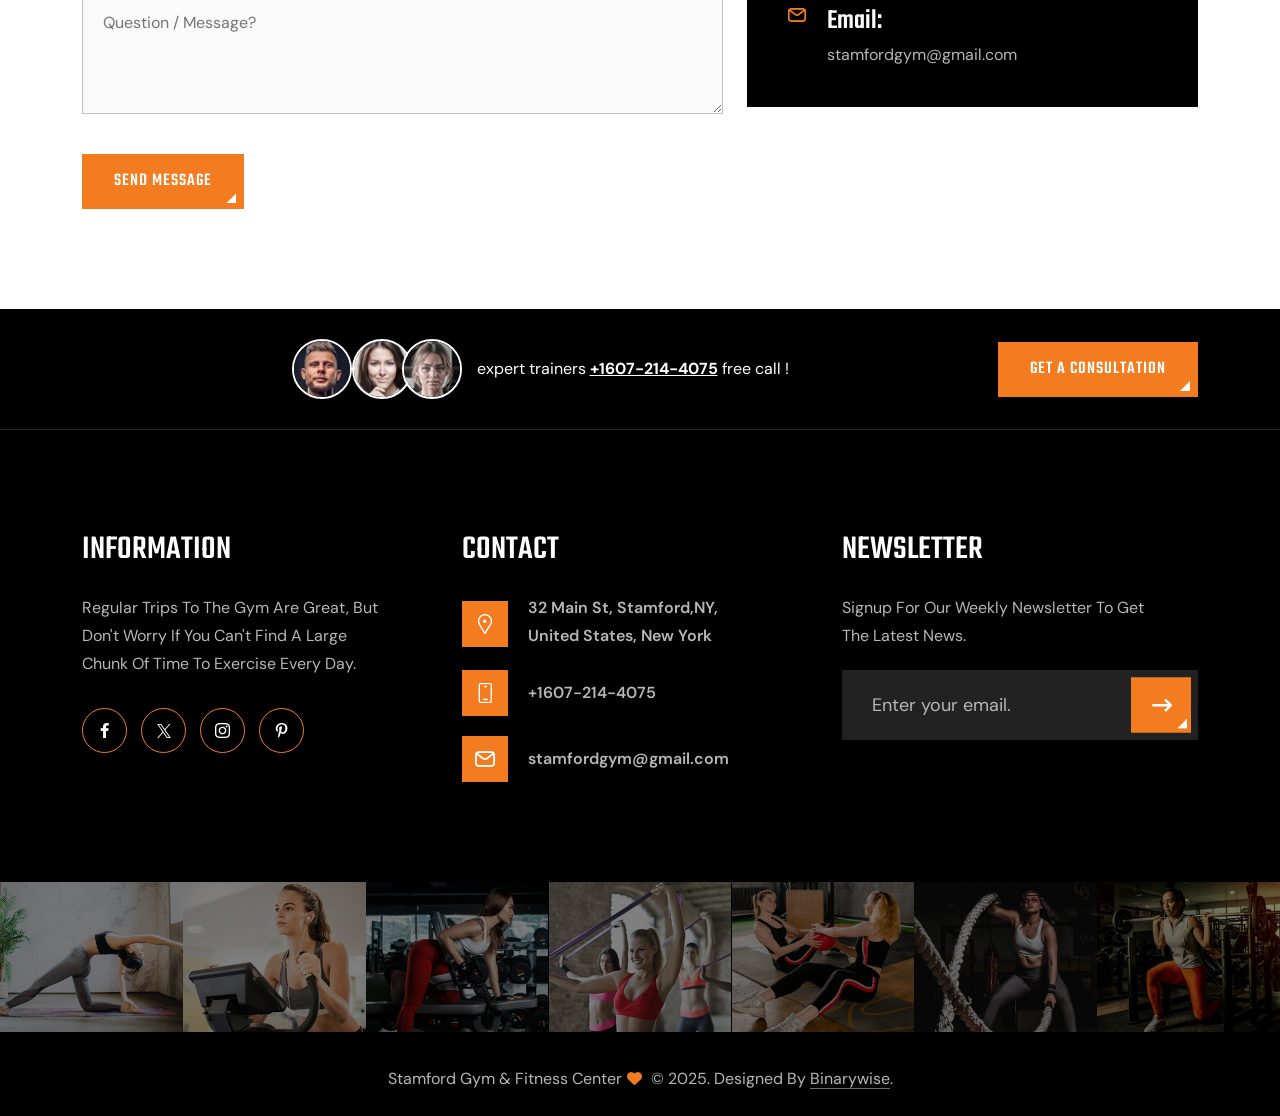
==== commit ddcf5376: "remove logo url" ====
--- a/index.html
+++ b/index.html
@@ -51,7 +51,7 @@
           <div class="col-lg-12">
             <div class="d-flex-all justify-content-between">
               <div class="header-logo">
-               <a href="index.html" style="text-decoration: none;">
+               <a href="#0" style="text-decoration: none;">
   <div style="color: #F47C20; font-weight: bold; line-height: 1.2; font-size: 22px; text-align: center;">
     Stamford  <br> Gym
   </div>
